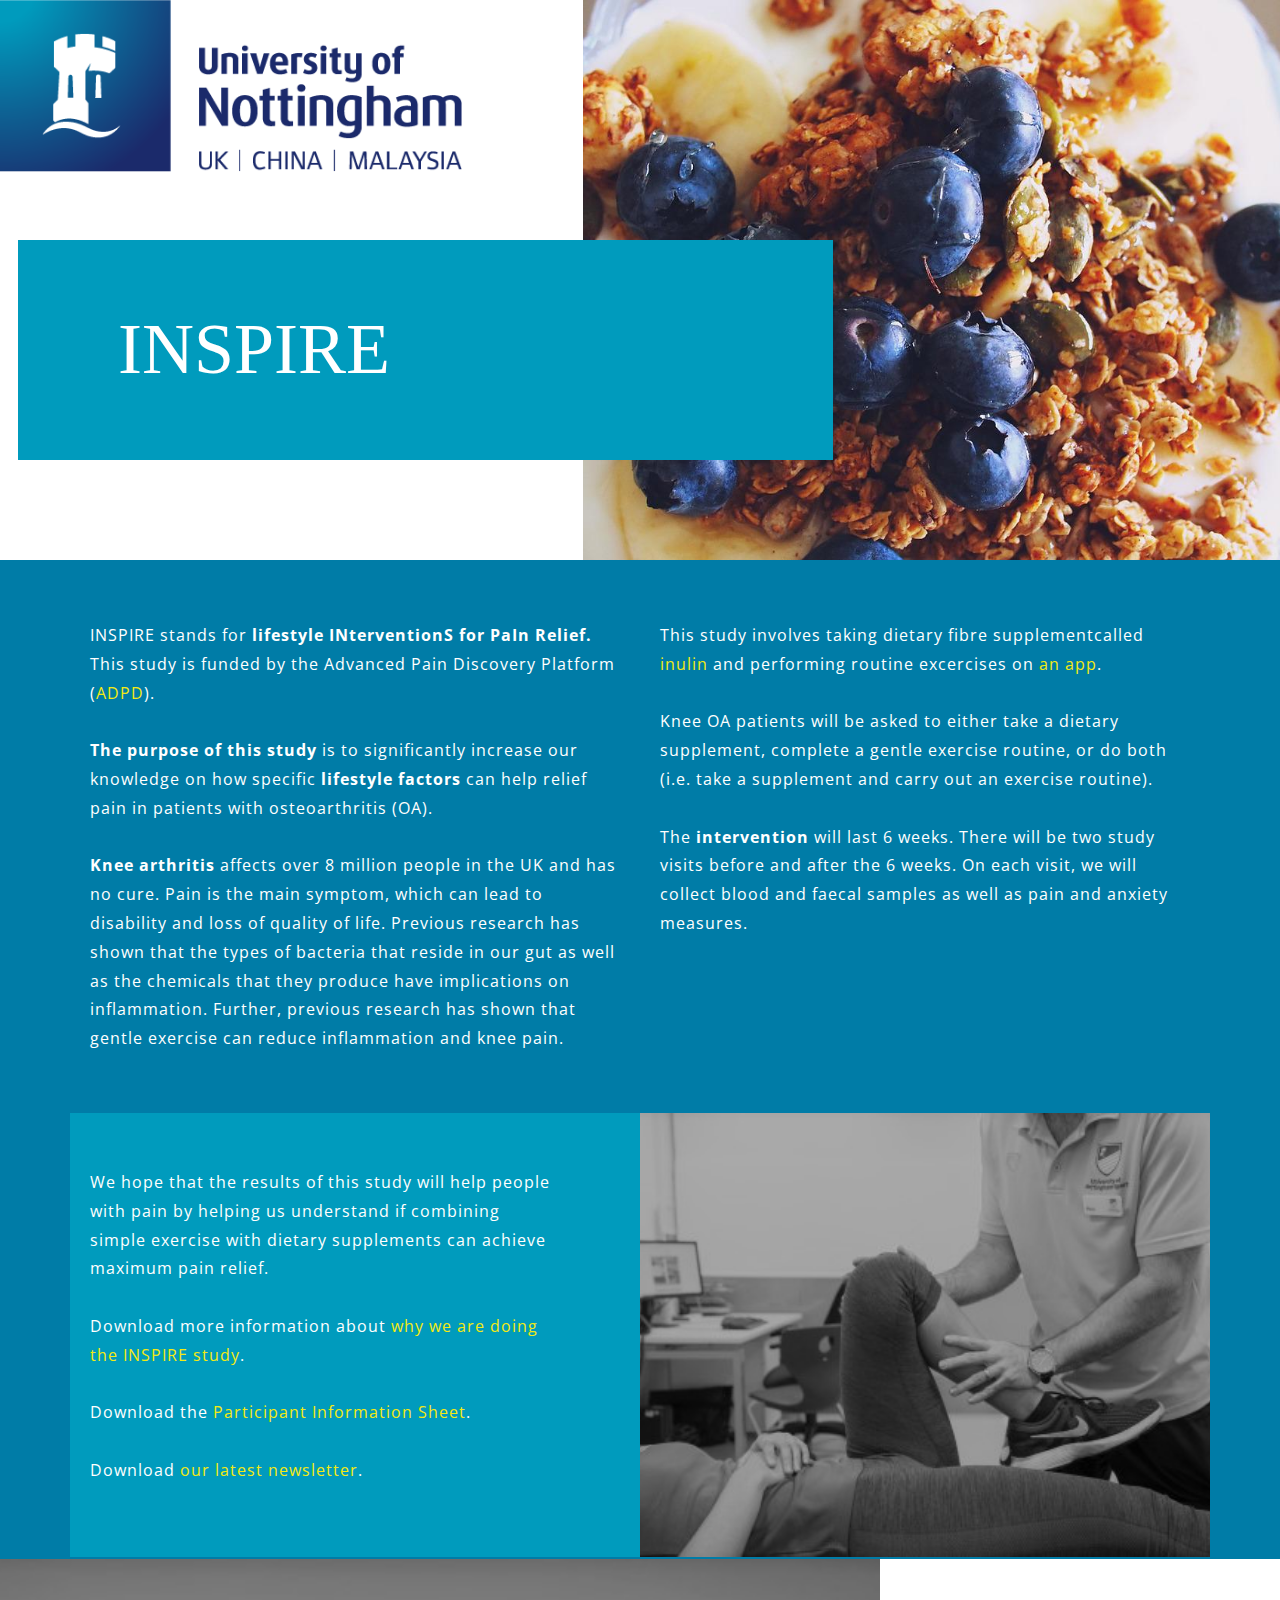
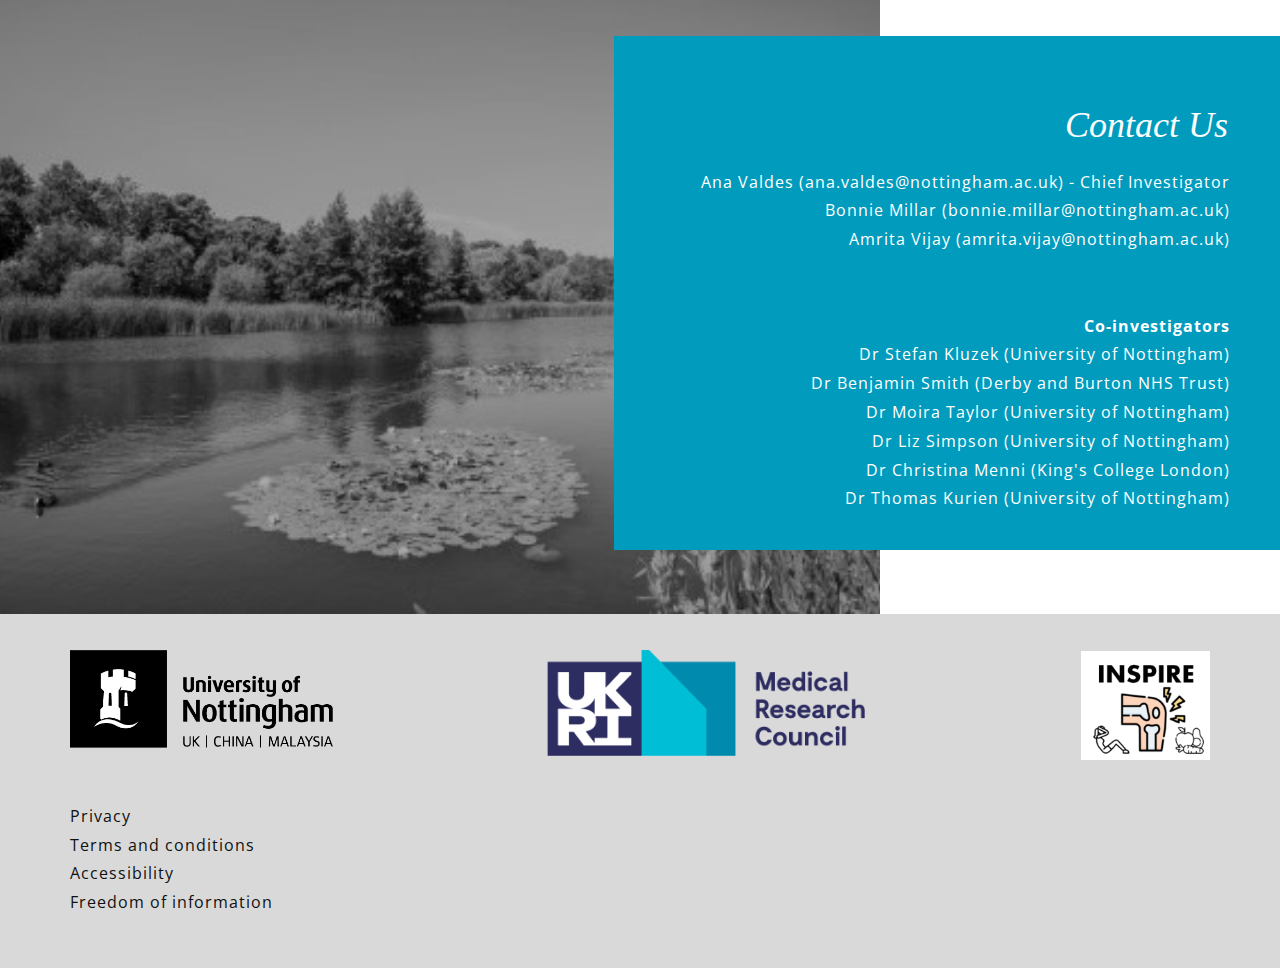
==== index.html @ a1bdb832 "WEBSITE UPLOAD" ====
<!DOCTYPE html>
<html style="font-size: 16px;">
  <head>
    <meta name="viewport" content="width=device-width, initial-scale=1.0">
    <meta charset="utf-8">
    <meta name="keywords" content="CustomInterior Design, Interior Design Studio, Accessories, Living Rooms, Kitchens, Contact Us">
    <meta name="description" content="">
    <title>Home</title>
    <link rel="stylesheet" href="nicepage.css" media="screen">
<link rel="stylesheet" href="Home.css" media="screen">
    <script class="u-script" type="text/javascript" src="jquery.js" defer=""></script>
    <script class="u-script" type="text/javascript" src="nicepage.js" defer=""></script>
    <meta name="generator" content="Nicepage 4.12.21, nicepage.com">
    <link rel="icon" href="images/favicon.ico">
    <link id="u-theme-google-font" rel="stylesheet" href="https://fonts.googleapis.com/css?family=Roboto:100,100i,300,300i,400,400i,500,500i,700,700i,900,900i|Open+Sans:300,300i,400,400i,500,500i,600,600i,700,700i,800,800i">
    
    
    
    
    
    <script type="application/ld+json">{
		"@context": "http://schema.org",
		"@type": "Organization",
		"name": "INSPIRE",
		"logo": "images/UoN_Single_Col_Logo_Blk_RGB.png"
}</script>
    <meta name="theme-color" content="#dec79b">
    <meta property="og:title" content="Home">
    <meta property="og:description" content="">
    <meta property="og:type" content="website">
  </head>
  <body data-home-page="Home.html" data-home-page-title="Home" class="u-body u-xl-mode"> 
    <section class="u-clearfix u-valign-top-xl u-section-1" id="sec-9d16">
      <img src="images/f8aabf5bfc2abca343c52f7498078f717b19ae52243bc8a9c1ec7023fbdecfc587af06e477d62971923f1751fd104859d152d61eeb45f531802d7d_1280.jpg" alt="" class="u-expanded-height-md u-expanded-height-sm u-expanded-height-xl u-expanded-width-xs u-image u-image-default u-image-1" data-image-width="150" data-image-height="84">
      <img class="u-image u-image-default u-preserve-proportions u-image-2" src="images/UoN_Primary_Logo_RGB.png" alt="" data-image-width="506" data-image-height="188" data-href="https://www.nottingham.ac.uk/" data-target="_blank">
      <div class="u-container-style u-custom-color-1 u-expanded-width-xs u-group u-group-1">
        <div class="u-container-layout u-valign-middle u-container-layout-1">
          <h1 class="u-heading-font u-text u-title u-text-1">INSPIRE</h1>
        </div>
      </div>
    </section>
    <section class="u-clearfix u-custom-color-2 u-section-2" id="sec-529d">
      <div class="u-clearfix u-sheet u-sheet-1">
        <div class="u-clearfix u-expanded-width u-layout-wrap u-layout-wrap-1">
          <div class="u-layout">
            <div class="u-layout-row">
              <div class="u-container-style u-layout-cell u-left-cell u-size-30 u-layout-cell-1">
                <div class="u-container-layout u-container-layout-1">
                  <p class="u-text u-text-1">INSPIRE stands for&nbsp;<b>lifestyle
INterventionS for PaIn Relief. </b>This study is funded by the Advanced Pain
Discovery Platform (<a href="https://www.ukri.org/publications/advanced-pain-discovery-platform-frequently-asked-questions/" class="u-active-none u-border-none u-btn u-button-link u-button-style u-hover-none u-none u-text-custom-color-4 u-text-hover-palette-1-base u-btn-1" target="_blank">ADPD</a>).<br>
                    <br><b>The purpose of this study</b> is to significantly increase
our knowledge on how specific <b>lifestyle
factors</b> can help relief pain in patients with osteoarthritis (OA).&nbsp;<br>
                    <br><b>Knee arthritis</b> affects
over 8 million people in the UK and has no cure. Pain is the main symptom,
which can lead to disability and loss of quality of life. Previous research has
shown that the types of bacteria that reside in our gut as well as the
chemicals that they produce have implications on inflammation. Further,
previous research has shown that gentle exercise can reduce inflammation and
knee pain.&nbsp; &nbsp;<br>
                  </p>
                </div>
              </div>
              <div class="u-container-style u-layout-cell u-right-cell u-size-30 u-layout-cell-2">
                <div class="u-container-layout u-container-layout-2">
                  <p class="u-text u-text-2"> This study involves taking <b>
                      <span style="font-weight: 400;">dietary
fibre supplement</span></b>called <a href="https://www.medicalnewstoday.com/articles/318593" class="u-active-none u-border-none u-btn u-button-link u-button-style u-hover-none u-none u-text-custom-color-4 u-text-hover-palette-1-base u-btn-2" target="_blank">inulin</a> and performing routine excercises on <a href="https://www.jointacademy.com/us/en/" class="u-active-none u-border-none u-btn u-button-link u-button-style u-hover-none u-none u-text-custom-color-4 u-text-hover-palette-1-base u-btn-3" target="_blank">an app</a>.<br>
                    <br>Knee OA patients will be asked to either take a dietary supplement, complete a gentle exercise routine, or do both (i.e. take a supplement and carry out an exercise routine).&nbsp;<br>
                    <br>The <b>intervention</b> will last 6 weeks. There will be two study visits before and after the 6 weeks.
On each visit, we will collect blood and faecal samples as well as pain and
anxiety measures.&nbsp;&nbsp;&nbsp;
                  </p>
                </div>
              </div>
            </div>
          </div>
        </div>
      </div>
    </section>
    <section class="u-clearfix u-valign-middle-sm u-valign-middle-xs u-section-3" id="carousel_da0d">
      <div class="u-custom-color-2 u-expanded-height-xl u-shape u-shape-rectangle u-shape-1"></div>
      <div class="u-custom-color-2 u-expanded-height-xl u-shape u-shape-rectangle u-shape-2"></div>
      <div class="u-clearfix u-layout-wrap u-layout-wrap-1">
        <div class="u-layout">
          <div class="u-layout-row">
            <div class="u-container-style u-custom-color-1 u-layout-cell u-left-cell u-size-30 u-layout-cell-1">
              <div class="u-container-layout u-valign-middle-lg u-valign-middle-md u-valign-middle-sm u-container-layout-1">
                <p class="u-text u-text-body-alt-color u-text-1"> We hope that the results of this study will help people with pain by
helping us understand if combining simple exercise with dietary supplements can
achieve maximum pain relief.&nbsp;<br>
                  <br>Download more information about <a href="https://github.com/JDUoN/INSPIRE/raw/main/Why%20we%20are%20doing%20the%20INSPIRE%20Study.pdf" class="u-active-none u-border-none u-btn u-button-link u-button-style u-hover-none u-none u-text-custom-color-4 u-text-hover-palette-1-base u-btn-1" target="_blank">why we are doing the INSPIRE study</a>.&nbsp;<br>
                  <br>Download the <a href="https://github.com/JDUoN/INSPIRE/raw/main/Participant%20Information%20Sheet_FMHS_v.1.0_270422docx.pdf" class="u-active-none u-border-none u-btn u-button-link u-button-style u-hover-none u-none u-text-custom-color-4 u-text-hover-palette-1-base u-btn-2" target="_blank">Participant Information Sheet</a>.<br>
                  <br>Download <a href="https://github.com/JDUoN/INSPIRE/raw/main/Participant%20Information%20Sheet_FMHS_v.1.0_270422docx.pdf" class="u-active-none u-border-none u-btn u-button-link u-button-style u-hover-none u-none u-text-custom-color-4 u-text-hover-palette-1-base u-btn-3" target="_blank">our latest newsletter</a>.
                </p>
              </div>
            </div>
            <div class="u-container-style u-image u-layout-cell u-right-cell u-size-30 u-image-1" data-image-width="450" data-image-height="300">
              <div class="u-container-layout"></div>
            </div>
          </div>
        </div>
      </div>
    </section>
    <section class="u-clearfix u-section-4" id="sec-1c16">
      <img src="images/naturebw.jpg" alt="" class="u-expanded-height u-image u-image-default u-image-1" data-image-width="450" data-image-height="300">
      <div class="u-align-right u-container-style u-custom-color-1 u-group u-group-1">
        <div class="u-container-layout u-container-layout-1">
          <h2 class="u-text u-text-1">Contact Us</h2>
          <p class="u-text u-text-2">Ana Valdes (ana.valdes@nottingham.ac.uk) - Chief Investigator<br>Bonnie Millar (bonnie.millar@nottingham.ac.uk)<br>Amrita Vijay (amrita.vijay@nottingham.ac.uk)<br>
            <br>
            <br>
            <span style="font-weight: 700;"> Co-investigators</span>
            <br>
            <span style="font-weight: 700;">
              <span style="font-weight: 400;"> Dr Stefan Kluzek (University of Nottingham)</span>
            </span>
            <br>Dr Benjamin Smith (Derby and Burton NHS Trust)<br>Dr Moira Taylor (University of Nottingham)<br>Dr Liz Simpson (University of Nottingham)<br>Dr Christina Menni (King's College London)<br>Dr Thomas Kurien (University of Nottingham)<br>
            <br>
          </p>
        </div>
      </div>
    </section>
    
    
    <footer class="u-clearfix u-footer u-grey-15" id="sec-4f29"><div class="u-align-left u-clearfix u-sheet u-sheet-1">
        <a href="https://nottingham.ac.uk" class="u-image u-logo u-image-1" data-image-width="506" data-image-height="188" title="University of Nottingham" target="_blank">
          <img src="images/UoN_Single_Col_Logo_Blk_RGB.png" class="u-logo-image u-logo-image-1">
        </a>
        <a href="Home.html" data-page-id="12705775" class="u-image u-logo u-image-2" data-image-width="372" data-image-height="314" title="Home">
          <img src="images/INSPIRE.png" class="u-logo-image u-logo-image-2">
        </a>
        <a href="https://www.ukri.org/councils/mrc/" class="u-image u-logo u-image-3" data-image-width="1440" data-image-height="480" title="UKRI - MRC" target="_blank">
          <img src="images/MRClogo.png" class="u-logo-image u-logo-image-3">
        </a>
        <p class="u-text u-text-1">
          <a href="https://www.nottingham.ac.uk/utilities/privacy/privacy.aspx" class="u-active-none u-border-none u-btn u-button-link u-button-style u-hover-none u-none u-text-body-color u-text-hover-custom-color-1 u-btn-1" target="_blank">Privacy</a>
          <br>
          <a href="Terms-and-conditions.html" data-page-id="136222479" class="u-active-none u-border-none u-btn u-button-link u-button-style u-hover-none u-none u-text-body-color u-text-hover-custom-color-1 u-btn-2">Terms and conditions<br>
          </a>
          <a href="Accessibility.html" data-page-id="84467106" class="u-active-none u-border-none u-btn u-button-link u-button-style u-hover-none u-none u-text-body-color u-text-hover-custom-color-1 u-btn-3">Accessibility</a>
          <br>
          <a href="https://www.nottingham.ac.uk/governance/records-and-information-management/freedom-of-information/freedom-of-information.aspx" class="u-active-none u-border-none u-btn u-button-link u-button-style u-hover-none u-none u-text-body-color u-text-hover-custom-color-1 u-btn-4" target="_blank">Freedom of information</a>
        </p>
      </div></footer>
  </body>
</html>
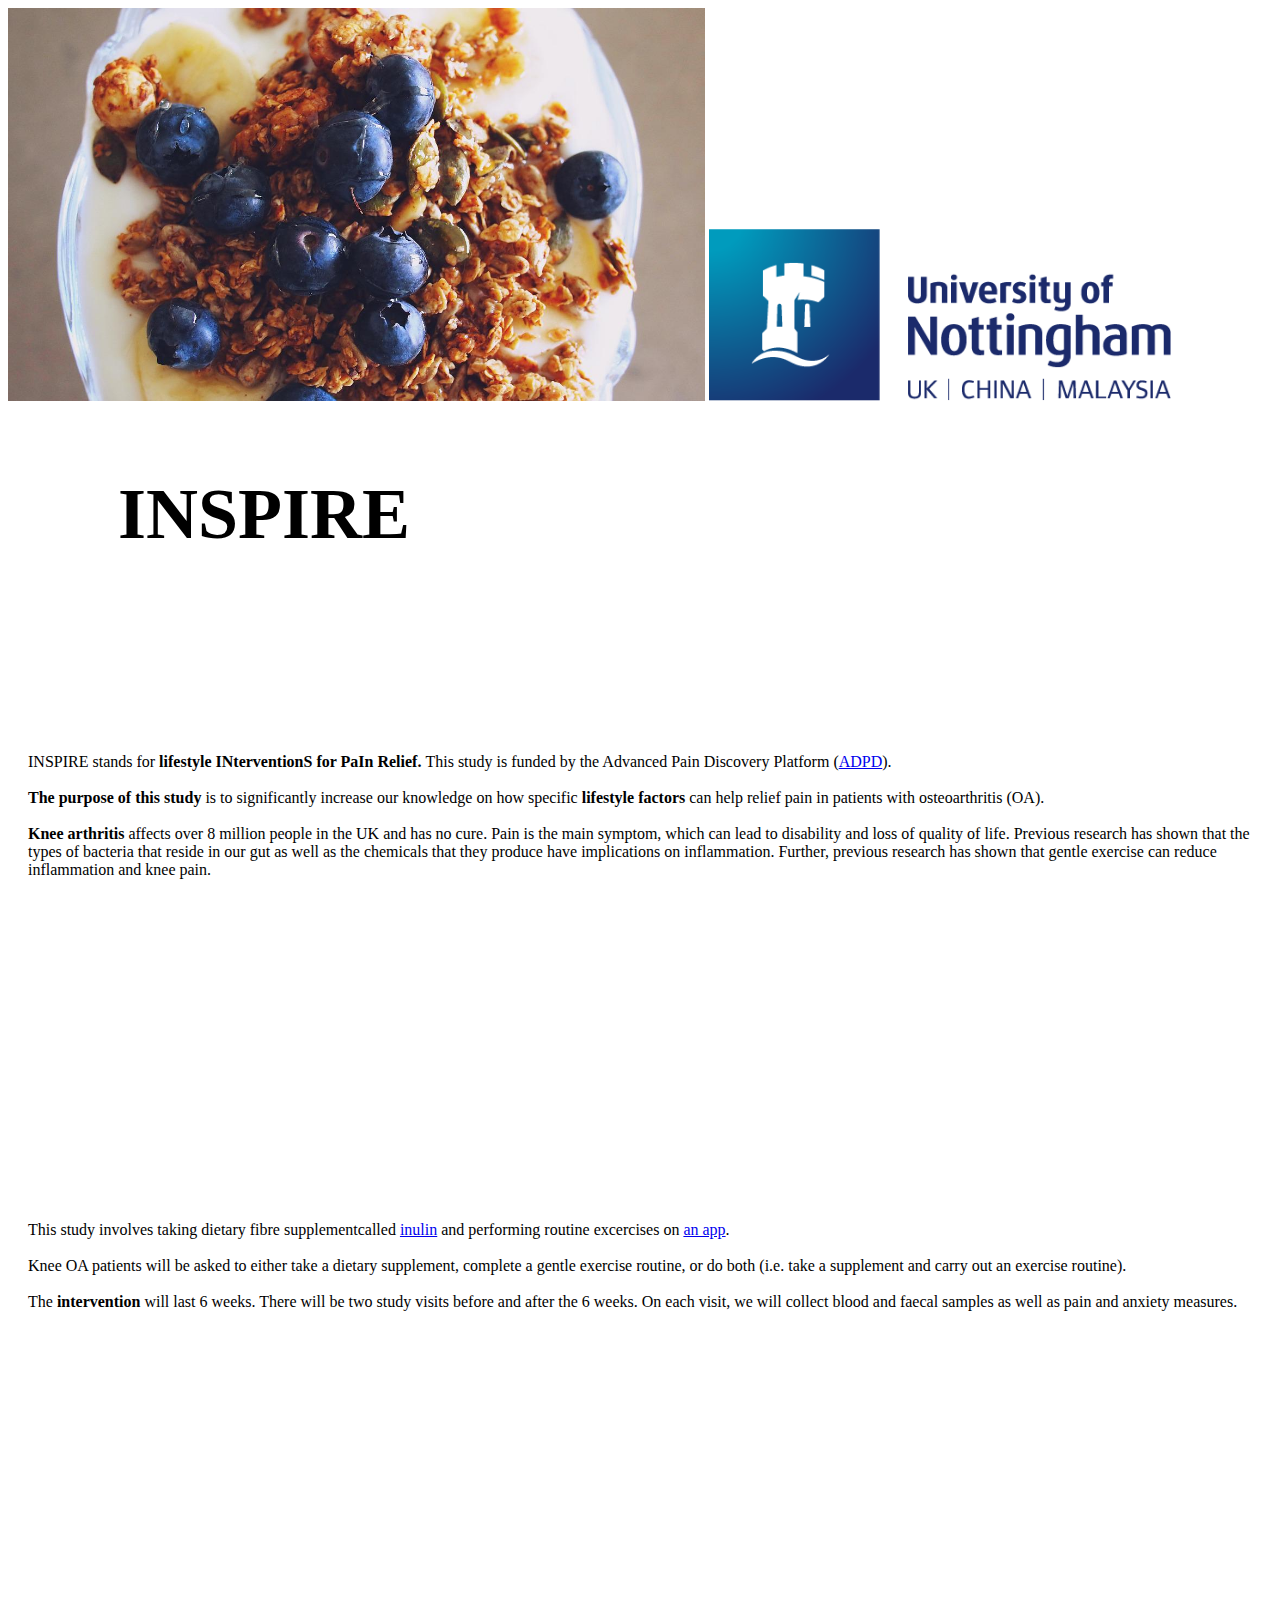
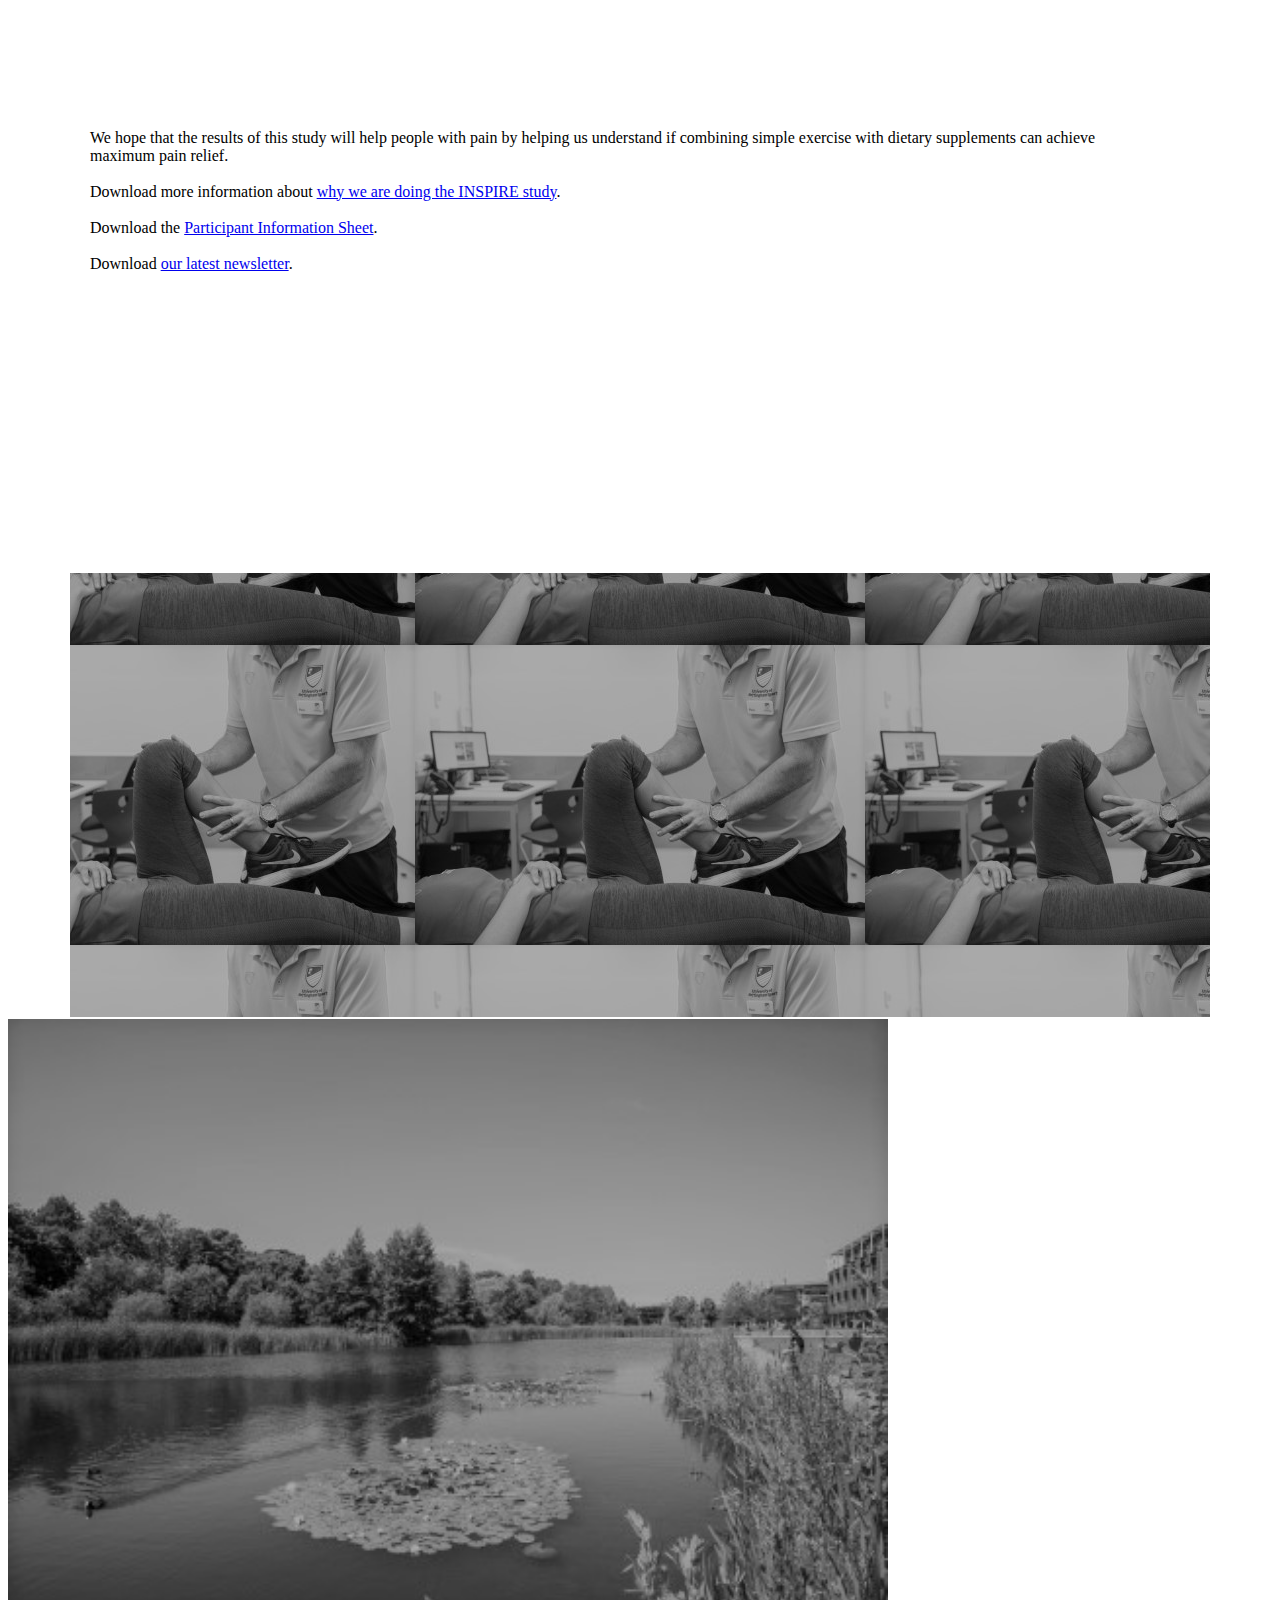
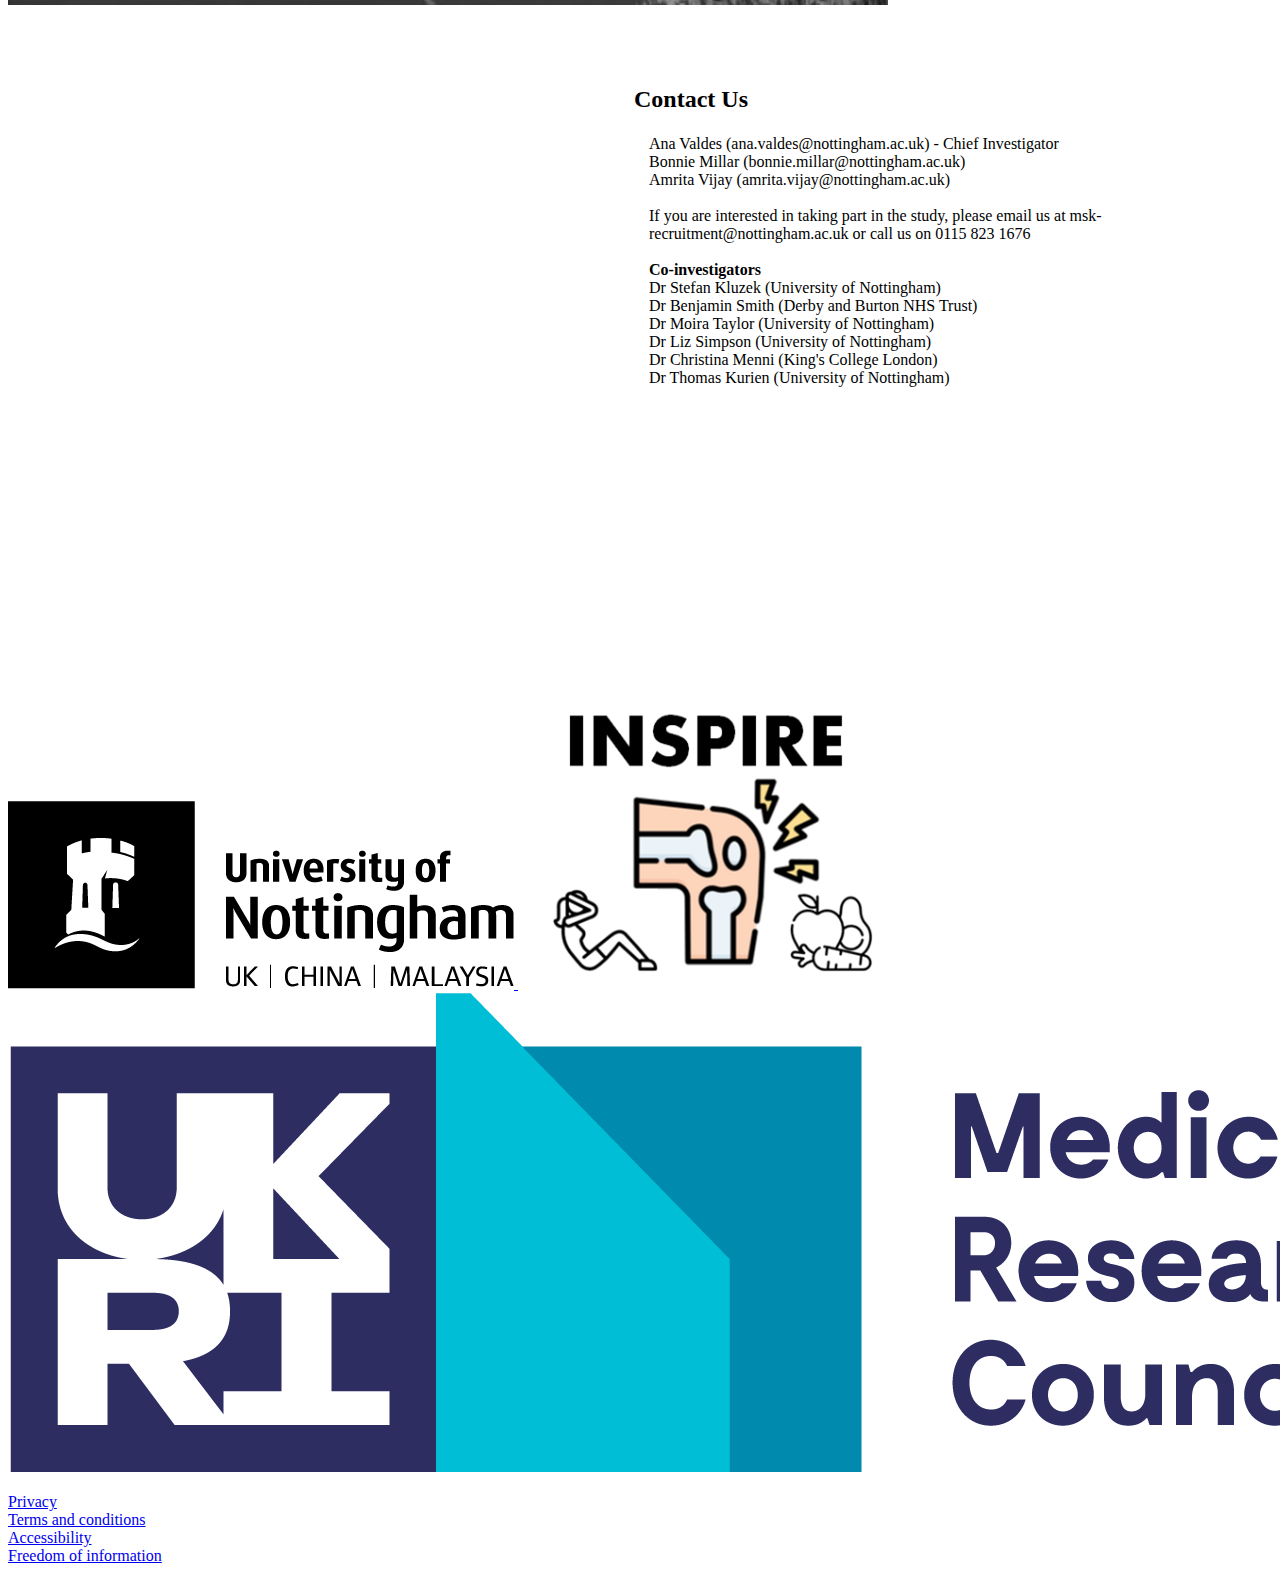
==== commit d68b5171: "edit" ====
--- a/index.html
+++ b/index.html
@@ -1,6 +1,5 @@
 <!DOCTYPE html>
-<html style="font-size: 16px;">
-  <head>
+<html style="font-size: 16px;"><head>
     <meta name="viewport" content="width=device-width, initial-scale=1.0">
     <meta charset="utf-8">
     <meta name="keywords" content="CustomInterior Design, Interior Design Studio, Accessories, Living Rooms, Kitchens, Contact Us">
@@ -10,7 +9,7 @@
 <link rel="stylesheet" href="Home.css" media="screen">
     <script class="u-script" type="text/javascript" src="jquery.js" defer=""></script>
     <script class="u-script" type="text/javascript" src="nicepage.js" defer=""></script>
-    <meta name="generator" content="Nicepage 4.12.21, nicepage.com">
+    <meta name="generator" content="Nicepage 4.13.4, nicepage.com">
     <link rel="icon" href="images/favicon.ico">
     <link id="u-theme-google-font" rel="stylesheet" href="https://fonts.googleapis.com/css?family=Roboto:100,100i,300,300i,400,400i,500,500i,700,700i,900,900i|Open+Sans:300,300i,400,400i,500,500i,600,600i,700,700i,800,800i">
     
@@ -109,7 +108,7 @@
         <div class="u-container-layout u-container-layout-1">
           <h2 class="u-text u-text-1">Contact Us</h2>
           <p class="u-text u-text-2">Ana Valdes (ana.valdes@nottingham.ac.uk) - Chief Investigator<br>Bonnie Millar (bonnie.millar@nottingham.ac.uk)<br>Amrita Vijay (amrita.vijay@nottingham.ac.uk)<br>
-            <br>
+            <br>If you are interested in taking part in the study, please email us at msk-recruitment@nottingham.ac.uk or call us on 0115 823 1676<br>
             <br>
             <span style="font-weight: 700;"> Co-investigators</span>
             <br>
@@ -144,5 +143,5 @@
           <a href="https://www.nottingham.ac.uk/governance/records-and-information-management/freedom-of-information/freedom-of-information.aspx" class="u-active-none u-border-none u-btn u-button-link u-button-style u-hover-none u-none u-text-body-color u-text-hover-custom-color-1 u-btn-4" target="_blank">Freedom of information</a>
         </p>
       </div></footer>
-  </body>
-</html>+  
+</body></html>--- a/Home.css
+++ b/Home.css
@@ -555,7 +555,7 @@
 
 .u-section-4 .u-group-1 {
   width: calc(((100% - 1140px) / 2) + 596px);
-  min-height: 509px;
+  min-height: 529px;
   background-image: none;
   margin: 77px 0 60px auto;
 }
@@ -565,7 +565,7 @@
 }
 
 .u-section-4 .u-text-1 {
-  margin: 70px 32px 0 0;
+  margin: 31px 32px 0 0;
 }
 
 .u-section-4 .u-text-2 {
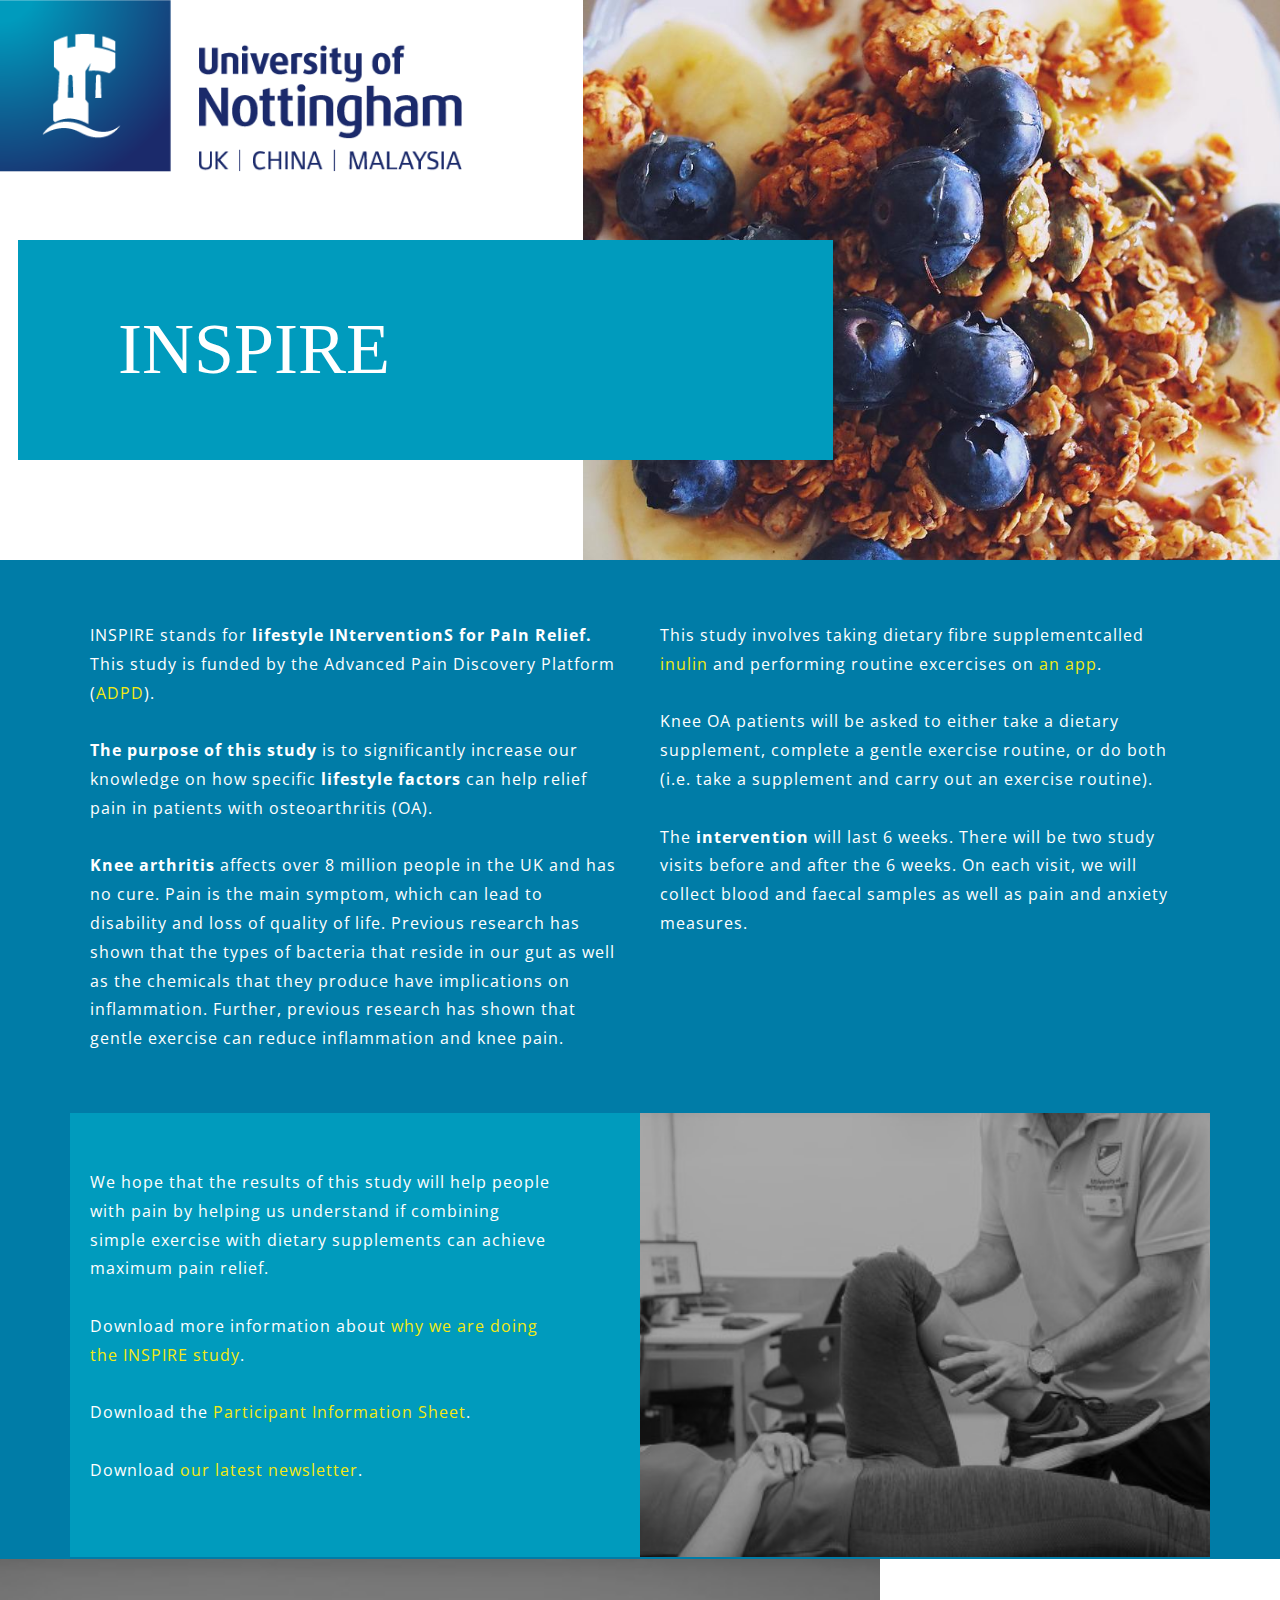
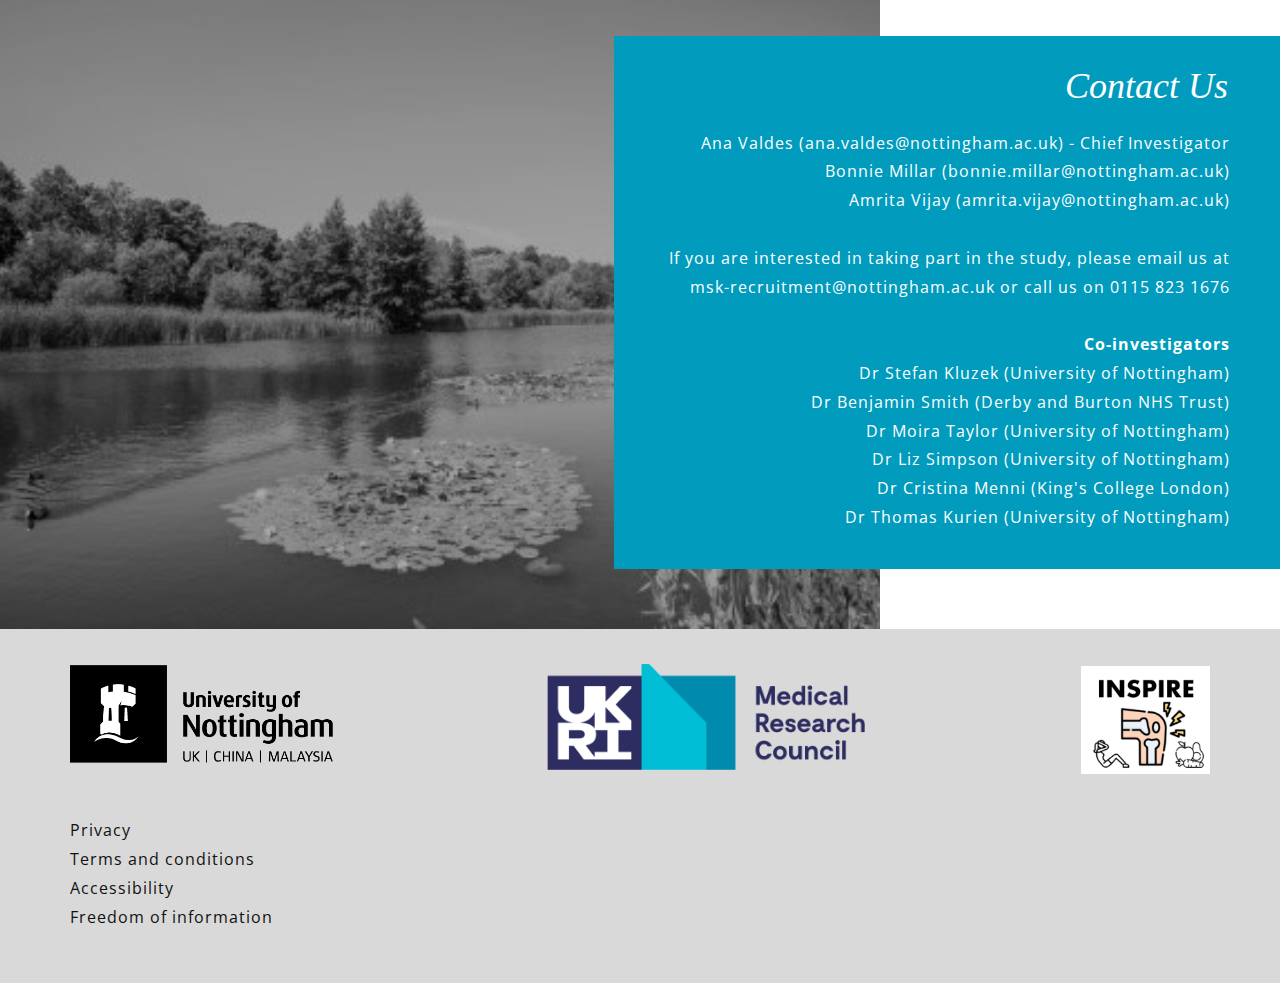
==== commit 3ff9d399: "Update index.html" ====
--- a/index.html
+++ b/index.html
@@ -115,7 +115,7 @@
             <span style="font-weight: 700;">
               <span style="font-weight: 400;"> Dr Stefan Kluzek (University of Nottingham)</span>
             </span>
-            <br>Dr Benjamin Smith (Derby and Burton NHS Trust)<br>Dr Moira Taylor (University of Nottingham)<br>Dr Liz Simpson (University of Nottingham)<br>Dr Christina Menni (King's College London)<br>Dr Thomas Kurien (University of Nottingham)<br>
+            <br>Dr Benjamin Smith (Derby and Burton NHS Trust)<br>Dr Moira Taylor (University of Nottingham)<br>Dr Liz Simpson (University of Nottingham)<br>Dr Cristina Menni (King's College London)<br>Dr Thomas Kurien (University of Nottingham)<br>
             <br>
           </p>
         </div>
@@ -144,4 +144,4 @@
         </p>
       </div></footer>
   
-</body></html>+</body></html>
--- a/nicepage.css
+++ b/nicepage.css
@@ -0,0 +1,37800 @@
+/*begin-commonstyles library*//*!
+ * froala_editor v4.0.6 (https://www.froala.com/wysiwyg-editor)
+ * License https://froala.com/wysiwyg-editor/terms/
+ * Copyright 2014-2021 Froala Labs
+ */
+
+.fr-clearfix::after {
+  clear: both;
+  display: block;
+  content: "";
+  height: 0; }
+
+.fr-hide-by-clipping {
+  position: absolute;
+  width: 1px;
+  height: 1px;
+  padding: 0;
+  margin: -1px;
+  overflow: hidden;
+  clip: rect(0, 0, 0, 0);
+  border: 0; }
+
+.fr-view img.fr-rounded, .fr-view .fr-img-caption.fr-rounded img {
+  border-radius: 10px;
+  -moz-border-radius: 10px;
+  -webkit-border-radius: 10px;
+  -moz-background-clip: padding;
+  -webkit-background-clip: padding-box;
+  background-clip: padding-box; }
+
+.fr-view img.fr-shadow, .fr-view .fr-img-caption.fr-shadow img {
+  -webkit-box-shadow: 10px 10px 5px 0px #cccccc;
+  -moz-box-shadow: 10px 10px 5px 0px #cccccc;
+  box-shadow: 10px 10px 5px 0px #cccccc; }
+
+.fr-view img.fr-bordered, .fr-view .fr-img-caption.fr-bordered img {
+  border: solid 5px #CCC; }
+
+.fr-view img.fr-bordered {
+  -webkit-box-sizing: content-box;
+  -moz-box-sizing: content-box;
+  box-sizing: content-box; }
+
+.fr-view .fr-img-caption.fr-bordered img {
+  -webkit-box-sizing: border-box;
+  -moz-box-sizing: border-box;
+  box-sizing: border-box; }
+
+.fr-view {
+  word-wrap: break-word; }
+  .fr-view span[style~="color:"] a {
+    color: inherit; }
+  .fr-view strong {
+    font-weight: 700; }
+  .fr-view table[border='0'] td:not([class]), .fr-view table[border='0'] th:not([class]), .fr-view table[border='0'] td[class=""], .fr-view table[border='0'] th[class=""] {
+    border-width: 0px; }
+  .fr-view table {
+    border: none;
+    border-collapse: collapse;
+    empty-cells: show;
+    max-width: 100%; }
+    .fr-view table td {
+      min-width: 5px; }
+    .fr-view table.fr-dashed-borders td, .fr-view table.fr-dashed-borders th {
+      border-style: dashed; }
+    .fr-view table.fr-alternate-rows tbody tr:nth-child(2n) {
+      background: whitesmoke; }
+    .fr-view table td, .fr-view table th {
+      border: 1px solid #DDD; }
+      .fr-view table td:empty, .fr-view table th:empty {
+        height: 20px; }
+      .fr-view table td.fr-highlighted, .fr-view table th.fr-highlighted {
+        border: 1px double red; }
+      .fr-view table td.fr-thick, .fr-view table th.fr-thick {
+        border-width: 2px; }
+    .fr-view table th {
+      background: #ececec; }
+  .fr-view hr {
+    clear: both;
+    user-select: none;
+    -o-user-select: none;
+    -moz-user-select: none;
+    -khtml-user-select: none;
+    -webkit-user-select: none;
+    -ms-user-select: none;
+    break-after: always;
+    page-break-after: always; }
+  .fr-view .fr-file {
+    position: relative; }
+    .fr-view .fr-file::after {
+      position: relative;
+      content: "\1F4CE";
+      font-weight: normal; }
+  .fr-view pre {
+    white-space: pre-wrap;
+    word-wrap: break-word;
+    overflow: visible; }
+/*  .fr-view[dir="rtl"] blockquote {
+    border-left: none;
+    border-right: solid 2px #5E35B1;
+    margin-right: 0;
+    padding-right: 5px;
+    padding-left: 0; }
+    .fr-view[dir="rtl"] blockquote blockquote {
+      border-color: #00BCD4; }
+      .fr-view[dir="rtl"] blockquote blockquote blockquote {
+        border-color: #43A047; }
+  .fr-view blockquote {
+    border-left: solid 2px #5E35B1;
+    margin-left: 0;
+    padding-left: 5px;
+    color: #5E35B1; }
+    .fr-view blockquote blockquote {
+      border-color: #00BCD4;
+      color: #00BCD4; }
+      .fr-view blockquote blockquote blockquote {
+        border-color: #43A047;
+        color: #43A047; } */
+  .fr-view span.fr-emoticon {
+    font-weight: normal;
+    font-family: "Apple Color Emoji","Segoe UI Emoji","NotoColorEmoji","Segoe UI Symbol","Android Emoji","EmojiSymbols";
+    display: inline;
+    line-height: 0; }
+    .fr-view span.fr-emoticon.fr-emoticon-img {
+      background-repeat: no-repeat !important;
+      font-size: inherit;
+      height: 1em;
+      width: 1em;
+      min-height: 20px;
+      min-width: 20px;
+      display: inline-block;
+      margin: -.1em .1em .1em;
+      line-height: 1;
+      vertical-align: middle; }
+  .fr-view .fr-text-gray {
+    color: #AAA !important; }
+  .fr-view .fr-text-bordered {
+    border-top: solid 1px #222;
+    border-bottom: solid 1px #222;
+    padding: 10px 0; }
+  .fr-view .fr-text-spaced {
+    letter-spacing: 1px; }
+  .fr-view .fr-text-uppercase {
+    text-transform: uppercase; }
+  .fr-view .fr-class-highlighted {
+    background-color: #ffff00; }
+  .fr-view .fr-class-code {
+    border-color: #cccccc;
+    border-radius: 2px;
+    -moz-border-radius: 2px;
+    -webkit-border-radius: 2px;
+    -moz-background-clip: padding;
+    -webkit-background-clip: padding-box;
+    background-clip: padding-box;
+    background: #f5f5f5;
+    padding: 10px;
+    font-family: "Courier New", Courier, monospace; }
+  .fr-view .fr-class-transparency {
+    opacity: 0.5; }
+  .fr-view img {
+    position: relative;
+    max-width: 100%; }
+    .fr-view img.fr-dib {
+      margin: 10px auto;
+      display: block;
+      float: none;
+      vertical-align: top; }
+      .fr-view img.fr-dib.fr-fil {
+        margin-left: 0;
+        text-align: left; }
+      .fr-view img.fr-dib.fr-fir {
+        margin-right: 0;
+        text-align: right; }
+    .fr-view img.fr-dii {
+      display: inline-block;
+      float: none;
+      vertical-align: bottom;
+      margin-left: 5px;
+      margin-right: 5px;
+      max-width: calc(100% - (2 * 5px)); }
+      .fr-view img.fr-dii.fr-fil {
+        float: left;
+        margin: 10px 15px 10px 0;
+        max-width: calc(100% - 5px); }
+      .fr-view img.fr-dii.fr-fir {
+        float: right;
+        margin: 10px 0 10px 15px;
+        max-width: calc(100% - 5px); }
+  .fr-view span.fr-img-caption {
+    position: relative;
+    max-width: 100%; }
+    .fr-view span.fr-img-caption.fr-dib {
+      margin: 5px auto;
+      display: block;
+      float: none;
+      vertical-align: top; }
+      .fr-view span.fr-img-caption.fr-dib.fr-fil {
+        margin-left: 0;
+        text-align: left; }
+      .fr-view span.fr-img-caption.fr-dib.fr-fir {
+        margin-right: 0;
+        text-align: right; }
+    .fr-view span.fr-img-caption.fr-dii {
+      display: inline-block;
+      float: none;
+      vertical-align: bottom;
+      margin-left: 5px;
+      margin-right: 5px;
+      max-width: calc(100% - (2 * 5px)); }
+      .fr-view span.fr-img-caption.fr-dii.fr-fil {
+        float: left;
+        margin: 5px 5px 5px 0;
+        max-width: calc(100% - 5px); }
+      .fr-view span.fr-img-caption.fr-dii.fr-fir {
+        float: right;
+        margin: 5px 0 5px 5px;
+        max-width: calc(100% - 5px); }
+  .fr-view .fr-video {
+    text-align: center;
+    position: relative; }
+    .fr-view .fr-video.fr-rv {
+      padding-bottom: 56.25%;
+      padding-top: 30px;
+      height: 0;
+      overflow: hidden; }
+      .fr-view .fr-video.fr-rv > iframe, .fr-view .fr-video.fr-rv object, .fr-view .fr-video.fr-rv embed {
+        position: absolute !important;
+        top: 0;
+        left: 0;
+        width: 100%;
+        height: 100%; }
+    .fr-view .fr-video > * {
+      -webkit-box-sizing: content-box;
+      -moz-box-sizing: content-box;
+      box-sizing: content-box;
+      max-width: 100%;
+      border: none; }
+    .fr-view .fr-video.fr-dvb {
+      display: block;
+      clear: both; }
+      .fr-view .fr-video.fr-dvb.fr-fvl {
+        text-align: left; }
+      .fr-view .fr-video.fr-dvb.fr-fvr {
+        text-align: right; }
+    .fr-view .fr-video.fr-dvi {
+      display: inline-block; }
+      .fr-view .fr-video.fr-dvi.fr-fvl {
+        float: left; }
+      .fr-view .fr-video.fr-dvi.fr-fvr {
+        float: right; }
+  .fr-view a.fr-strong {
+    font-weight: 700; }
+  .fr-view a.fr-green {
+    color: green; }
+  .fr-view .fr-img-caption {
+    text-align: center; }
+    .fr-view .fr-img-caption .fr-img-wrap {
+      padding: 0;
+      margin: auto;
+      text-align: center;
+      width: 100%; }
+      .fr-view .fr-img-caption .fr-img-wrap a {
+        display: block; }
+      .fr-view .fr-img-caption .fr-img-wrap img {
+        display: block;
+        margin: auto;
+        width: 100%; }
+      .fr-view .fr-img-caption .fr-img-wrap > span {
+        margin: auto;
+        display: block;
+        padding: 5px 5px 10px;
+        font-size: 14px;
+        font-weight: initial;
+        -webkit-box-sizing: border-box;
+        -moz-box-sizing: border-box;
+        box-sizing: border-box;
+        -webkit-opacity: 0.9;
+        -moz-opacity: 0.9;
+        opacity: 0.9;
+        -ms-filter: "progid:DXImageTransform.Microsoft.Alpha(Opacity=0)";
+        width: 100%;
+        text-align: center; }
+  .fr-view button.fr-rounded, .fr-view input.fr-rounded, .fr-view textarea.fr-rounded {
+    border-radius: 10px;
+    -moz-border-radius: 10px;
+    -webkit-border-radius: 10px;
+    -moz-background-clip: padding;
+    -webkit-background-clip: padding-box;
+    background-clip: padding-box; }
+  .fr-view button.fr-large, .fr-view input.fr-large, .fr-view textarea.fr-large {
+    font-size: 24px; }
+
+/**
+ * Image style.
+ */
+a.fr-view.fr-strong {
+  font-weight: 700; }
+a.fr-view.fr-green {
+  color: green; }
+
+/**
+ * Link style.
+ */
+img.fr-view {
+  position: relative;
+  max-width: 100%; }
+  img.fr-view.fr-dib {
+    margin: 5px auto;
+    display: block;
+    float: none;
+    vertical-align: top; }
+    img.fr-view.fr-dib.fr-fil {
+      margin-left: 0;
+      text-align: left; }
+    img.fr-view.fr-dib.fr-fir {
+      margin-right: 0;
+      text-align: right; }
+  img.fr-view.fr-dii {
+    display: inline-block;
+    float: none;
+    vertical-align: bottom;
+    margin-left: 5px;
+    margin-right: 5px;
+    max-width: calc(100% - (2 * 5px)); }
+    img.fr-view.fr-dii.fr-fil {
+      float: left;
+      margin: 5px 5px 5px 0;
+      max-width: calc(100% - 5px); }
+    img.fr-view.fr-dii.fr-fir {
+      float: right;
+      margin: 5px 0 5px 5px;
+      max-width: calc(100% - 5px); }
+
+span.fr-img-caption.fr-view {
+  position: relative;
+  max-width: 100%; }
+  span.fr-img-caption.fr-view.fr-dib {
+    margin: 5px auto;
+    display: block;
+    float: none;
+    vertical-align: top; }
+    span.fr-img-caption.fr-view.fr-dib.fr-fil {
+      margin-left: 0;
+      text-align: left; }
+    span.fr-img-caption.fr-view.fr-dib.fr-fir {
+      margin-right: 0;
+      text-align: right; }
+  span.fr-img-caption.fr-view.fr-dii {
+    display: inline-block;
+    float: none;
+    vertical-align: bottom;
+    margin-left: 5px;
+    margin-right: 5px;
+    max-width: calc(100% - (2 * 5px)); }
+    span.fr-img-caption.fr-view.fr-dii.fr-fil {
+      float: left;
+      margin: 5px 5px 5px 0;
+      max-width: calc(100% - 5px); }
+    span.fr-img-caption.fr-view.fr-dii.fr-fir {
+      float: right;
+      margin: 5px 0 5px 5px;
+      max-width: calc(100% - 5px); }
+/*end-commonstyles library*/@charset "UTF-8";
+/*! normalize.css v4.1.1 | MIT License | github.com/necolas/normalize.css */
+html {
+  font-family: sans-serif;
+  -ms-text-size-adjust: 100%;
+  -webkit-text-size-adjust: 100%;
+}
+body {
+  margin: 0;
+}
+article,
+aside,
+details,
+figcaption,
+figure,
+footer,
+header,
+main,
+menu,
+nav,
+section,
+summary {
+  display: block;
+}
+audio,
+canvas,
+progress,
+video {
+  display: inline-block;
+}
+audio:not([controls]) {
+  display: none;
+  height: 0;
+}
+progress {
+  vertical-align: baseline;
+}
+template,
+[hidden] {
+  display: none;
+}
+a {
+  background-color: transparent;
+  -webkit-text-decoration-skip: objects;
+}
+a:active,
+a:hover {
+  outline-width: 0;
+}
+abbr[title] {
+  border-bottom: none;
+  text-decoration: underline;
+}
+b,
+strong {
+  font-weight: inherit;
+  font-weight: bold;
+}
+dfn {
+  font-style: italic;
+}
+h1 {
+  font-size: 2em;
+  margin: 0.67em 0;
+}
+mark {
+  background-color: #ff0;
+  color: #000;
+}
+small {
+  font-size: 80%;
+}
+sub,
+sup {
+  font-size: 75%;
+  line-height: 0;
+  position: relative;
+  vertical-align: baseline;
+}
+sub {
+  bottom: -0.25em;
+}
+sup {
+  top: -0.5em;
+}
+img {
+  border-style: none;
+}
+svg:not(:root) {
+  overflow: hidden;
+}
+code,
+kbd,
+pre,
+samp {
+  font-family: monospace,monospace;
+  font-size: 1em;
+}
+hr {
+  box-sizing: content-box;
+  height: 0;
+  overflow: visible;
+}
+button,
+input,
+optgroup,
+select,
+textarea {
+  color: inherit;
+  font: inherit;
+  margin: 0;
+}
+optgroup {
+  font-weight: 700;
+}
+button,
+input {
+  overflow: visible;
+}
+button,
+select {
+  text-transform: none;
+}
+button,
+html [type="button"],
+[type="reset"],
+[type="submit"] {
+  -webkit-appearance: button;
+}
+button::-moz-focus-inner,
+[type="button"]::-moz-focus-inner,
+[type="reset"]::-moz-focus-inner,
+[type="submit"]::-moz-focus-inner {
+  border-style: none;
+  padding: 0;
+}
+button:-moz-focusring,
+[type="button"]:-moz-focusring,
+[type="reset"]:-moz-focusring,
+[type="submit"]:-moz-focusring {
+  outline: 1px dotted ButtonText;
+}
+fieldset {
+  border: 1px solid silver;
+  margin: 0 2px;
+  padding: 0.35em 0.625em 0.75em;
+}
+legend {
+  box-sizing: border-box;
+  color: inherit;
+  display: table;
+  max-width: 100%;
+  padding: 0;
+  white-space: normal;
+}
+textarea {
+  overflow: auto;
+  outline: none;
+}
+button,
+select,
+input,
+textarea {
+  outline: none;
+}
+[type="checkbox"],
+[type="radio"] {
+  box-sizing: border-box;
+  padding: 0;
+}
+[type="number"]::-webkit-inner-spin-button,
+[type="number"]::-webkit-outer-spin-button {
+  height: auto;
+}
+[type="search"] {
+  -webkit-appearance: textfield;
+  outline-offset: -2px;
+}
+[type="search"]::-webkit-search-cancel-button,
+[type="search"]::-webkit-search-decoration {
+  -webkit-appearance: none;
+}
+::-webkit-input-placeholder {
+  color: inherit;
+  opacity: 0.54;
+}
+::-webkit-file-upload-button {
+  -webkit-appearance: button;
+  font: inherit;
+}
+ul,
+ol {
+  padding-left: 20px;
+}
+/* Fade effect */
+/* Over effect */
+/* Slide effect */
+/* Over and Slide effect */
+/* Flip Left effect */
+/* Flip Right effect */
+/* Flip Top effect */
+/* Flip Bottom effect */
+/* Wobble Left effect */
+/* Wobble Right effect */
+/* Wobble top effect */
+/* Wobble bottom effect */
+/* Zoom and Rotate Effects */
+/* Utility */
+.u-over-slide {
+  position: absolute;
+  left: 0;
+  top: 0;
+  width: 100%;
+  height: 100%;
+}
+.u-background-effect {
+  overflow: hidden;
+}
+.u-background-effect ~ .u-container-layout {
+  cursor: pointer;
+}
+/* Fade effect */
+.u-effect-fade .u-over-slide {
+  opacity: 0;
+  transition: all 500ms ease;
+}
+.u-effect-fade:hover .u-over-slide,
+.u-effect-fade.u-effect-active .u-over-slide {
+  opacity: 1;
+}
+/* Over effect */
+.u-effect-over-left .u-over-slide {
+  transform: translate(-100%, 0);
+  transition: all 500ms ease;
+}
+.u-effect-over-left:hover .u-over-slide,
+.u-effect-over-left.u-effect-active .u-over-slide {
+  transform: translate(0, 0);
+}
+.u-effect-over-right .u-over-slide {
+  transform: translate(100%, 0);
+  transition: all 500ms ease;
+}
+.u-effect-over-right:hover .u-over-slide,
+.u-effect-over-right.u-effect-active .u-over-slide {
+  transform: translate(0, 0);
+}
+.u-effect-over-top .u-over-slide {
+  transform: translate(0, -100%);
+  transition: all 500ms ease;
+}
+.u-effect-over-top:hover .u-over-slide,
+.u-effect-over-top.u-effect-active .u-over-slide {
+  transform: translate(0, 0);
+}
+.u-effect-over-bottom .u-over-slide {
+  transform: translate(0, 100%);
+  transition: all 500ms ease;
+}
+.u-effect-over-bottom:hover .u-over-slide,
+.u-effect-over-bottom.u-effect-active .u-over-slide {
+  transform: translate(0, 0);
+}
+.u-effect-over-topleft .u-over-slide {
+  transform: translate(-100%, -100%);
+  transition: all 500ms ease;
+}
+.u-effect-over-topleft:hover .u-over-slide,
+.u-effect-over-topleft.u-effect-active .u-over-slide {
+  transform: translate(0, 0);
+}
+.u-effect-over-topright .u-over-slide {
+  transform: translate(100%, -100%);
+  transition: all 500ms ease;
+}
+.u-effect-over-topright:hover .u-over-slide,
+.u-effect-over-topright.u-effect-active .u-over-slide {
+  transform: translate(0, 0);
+}
+.u-effect-over-bottomleft .u-over-slide {
+  transform: translate(-100%, 100%);
+  transition: all 500ms ease;
+}
+.u-effect-over-bottomleft:hover .u-over-slide,
+.u-effect-over-bottomleft.u-effect-active .u-over-slide {
+  transform: translate(0, 0);
+}
+.u-effect-over-bottomright .u-over-slide {
+  transform: translate(100%, 100%);
+  transition: all 500ms ease;
+}
+.u-effect-over-bottomright:hover .u-over-slide,
+.u-effect-over-bottomright.u-effect-active .u-over-slide {
+  transform: translate(0, 0);
+}
+/* Slide effect */
+.u-effect-slide-left .u-over-slide {
+  transform: translate(-100%, 0);
+  transition: all 500ms ease;
+}
+.u-effect-slide-left:hover .u-over-slide,
+.u-effect-slide-left.u-effect-active .u-over-slide {
+  transform: translate(0, 0);
+}
+.u-effect-slide-left .u-back-slide {
+  transition: all 500ms ease;
+}
+.u-effect-slide-left:hover .u-back-slide,
+.u-effect-slide-left.u-effect-active .u-back-slide {
+  transform: translate(100%, 0);
+}
+.u-effect-slide-right .u-over-slide {
+  transform: translate(100%, 0);
+  transition: all 500ms ease;
+}
+.u-effect-slide-right:hover .u-over-slide,
+.u-effect-slide-right.u-effect-active .u-over-slide {
+  transform: translate(0, 0);
+}
+.u-effect-slide-right .u-back-slide {
+  transition: all 500ms ease;
+}
+.u-effect-slide-right:hover .u-back-slide,
+.u-effect-slide-right.u-effect-active .u-back-slide {
+  transform: translate(-100%, 0);
+}
+.u-effect-slide-top .u-over-slide {
+  transform: translate(0, -100%);
+  transition: all 500ms ease;
+}
+.u-effect-slide-top:hover .u-over-slide,
+.u-effect-slide-top.u-effect-active .u-over-slide {
+  transform: translate(0, 0);
+}
+.u-effect-slide-top .u-back-slide {
+  transition: all 500ms ease;
+}
+.u-effect-slide-top:hover .u-back-slide,
+.u-effect-slide-top.u-effect-active .u-back-slide {
+  transform: translate(0, 100%);
+}
+.u-effect-slide-bottom .u-over-slide {
+  transform: translate(0, 100%);
+  transition: all 500ms ease;
+}
+.u-effect-slide-bottom:hover .u-over-slide,
+.u-effect-slide-bottom.u-effect-active .u-over-slide {
+  transform: translate(0, 0);
+}
+.u-effect-slide-bottom .u-back-slide {
+  transition: all 500ms ease;
+}
+.u-effect-slide-bottom:hover .u-back-slide,
+.u-effect-slide-bottom.u-effect-active .u-back-slide {
+  transform: translate(0, -100%);
+}
+.u-effect-slide-topleft .u-over-slide {
+  transform: translate(-100%, -100%);
+  transition: all 500ms ease;
+}
+.u-effect-slide-topleft:hover .u-over-slide,
+.u-effect-slide-topleft.u-effect-active .u-over-slide {
+  transform: translate(0, 0);
+}
+.u-effect-slide-topleft .u-back-slide {
+  transition: all 500ms ease;
+}
+.u-effect-slide-topleft:hover .u-back-slide,
+.u-effect-slide-topleft.u-effect-active .u-back-slide {
+  transform: translate(100%, 100%);
+}
+.u-effect-slide-topright .u-over-slide {
+  transform: translate(100%, -100%);
+  transition: all 500ms ease;
+}
+.u-effect-slide-topright:hover .u-over-slide,
+.u-effect-slide-topright.u-effect-active .u-over-slide {
+  transform: translate(0, 0);
+}
+.u-effect-slide-topright .u-back-slide {
+  transition: all 500ms ease;
+}
+.u-effect-slide-topright:hover .u-back-slide,
+.u-effect-slide-topright.u-effect-active .u-back-slide {
+  transform: translate(-100%, 100%);
+}
+.u-effect-slide-bottomleft .u-over-slide {
+  transform: translate(-100%, 100%);
+  transition: all 500ms ease;
+}
+.u-effect-slide-bottomleft:hover .u-over-slide,
+.u-effect-slide-bottomleft.u-effect-active .u-over-slide {
+  transform: translate(0, 0);
+}
+.u-effect-slide-bottomleft .u-back-slide {
+  transition: all 500ms ease;
+}
+.u-effect-slide-bottomleft:hover .u-back-slide,
+.u-effect-slide-bottomleft.u-effect-active .u-back-slide {
+  transform: translate(100%, -100%);
+}
+.u-effect-slide-bottomright .u-over-slide {
+  transform: translate(100%, 100%);
+  transition: all 500ms ease;
+}
+.u-effect-slide-bottomright:hover .u-over-slide,
+.u-effect-slide-bottomright.u-effect-active .u-over-slide {
+  transform: translate(0, 0);
+}
+.u-effect-slide-bottomright .u-back-slide {
+  transition: all 500ms ease;
+}
+.u-effect-slide-bottomright:hover .u-back-slide,
+.u-effect-slide-bottomright.u-effect-active .u-back-slide {
+  transform: translate(-100%, -100%);
+}
+/* Flip */
+.u-effect-flip-left,
+.u-effect-flip-left .u-slidesWrapper {
+  perspective: 300px;
+}
+.u-effect-flip-left .u-over-slide {
+  opacity: 0;
+  transform: rotateY(180deg);
+  transform-origin: center left;
+  transition: transform 500ms ease, transform-origin 500ms ease, opacity 0ms ease 500ms;
+}
+.u-effect-flip-left:hover .u-over-slide,
+.u-effect-flip-left.u-effect-active .u-over-slide {
+  opacity: 1;
+  transform: rotateY(0deg);
+  transition: transform 500ms ease, transform-origin 500ms ease;
+}
+.u-effect-flip-right,
+.u-effect-flip-right .u-slidesWrapper {
+  perspective: 300px;
+}
+.u-effect-flip-right .u-over-slide {
+  opacity: 0;
+  transform: rotateY(-180deg);
+  transform-origin: center right;
+  transition: transform 500ms ease, transform-origin 500ms ease, opacity 0ms ease 500ms;
+}
+.u-effect-flip-right:hover .u-over-slide,
+.u-effect-flip-right.u-effect-active .u-over-slide {
+  opacity: 1;
+  transform: rotateY(0deg);
+  transition: transform 500ms ease, transform-origin 500ms ease;
+}
+.u-effect-flip-top,
+.u-effect-flip-top .u-slidesWrapper {
+  perspective: 300px;
+}
+.u-effect-flip-top .u-over-slide {
+  opacity: 0;
+  transform: rotateX(-180deg);
+  transform-origin: center top;
+  transition: transform 500ms ease, transform-origin 500ms ease, opacity 0ms ease 500ms;
+}
+.u-effect-flip-top:hover .u-over-slide,
+.u-effect-flip-top.u-effect-active .u-over-slide {
+  opacity: 1;
+  transform: rotateX(0deg);
+  transition: transform 500ms ease, transform-origin 500ms ease;
+}
+.u-effect-flip-bottom,
+.u-effect-flip-bottom .u-slidesWrapper {
+  perspective: 300px;
+}
+.u-effect-flip-bottom .u-over-slide {
+  opacity: 0;
+  transform: rotateX(180deg);
+  transform-origin: center bottom;
+  transition: transform 500ms ease, transform-origin 500ms ease, opacity 0ms ease 500ms;
+}
+.u-effect-flip-bottom:hover .u-over-slide,
+.u-effect-flip-bottom.u-effect-active .u-over-slide {
+  opacity: 1;
+  transform: rotateX(0deg);
+  transition: transform 500ms ease, transform-origin 500ms ease;
+}
+/* Wooble */
+.u-effect-wobble-left,
+.u-effect-wobble-left .u-slidesWrapper {
+  perspective: 300px;
+}
+.u-effect-wobble-left .u-over-slide {
+  opacity: 0;
+  transform: rotateY(130deg);
+  transform-origin: center left;
+  transition: transform 500ms ease, transform-origin 500ms ease, opacity 0ms ease 500ms;
+}
+.u-effect-wobble-left:hover .u-over-slide,
+.u-effect-wobble-left.u-effect-active .u-over-slide {
+  opacity: 1;
+  transform: rotateY(0deg);
+  transform-origin: center right;
+  transition: transform 500ms ease, transform-origin 500ms ease;
+}
+.u-effect-wobble-right,
+.u-effect-wobble-right .u-slidesWrapper {
+  perspective: 300px;
+}
+.u-effect-wobble-right .u-over-slide {
+  opacity: 0;
+  transform: rotateY(-130deg);
+  transform-origin: center right;
+  transition: transform 500ms ease, transform-origin 500ms ease, opacity 0ms ease 500ms;
+}
+.u-effect-wobble-right:hover .u-over-slide,
+.u-effect-wobble-right.u-effect-active .u-over-slide {
+  opacity: 1;
+  transform: rotateY(0deg);
+  transform-origin: center left;
+  transition: transform 500ms ease, transform-origin 500ms ease;
+}
+.u-effect-wobble-top,
+.u-effect-wobble-top .u-slidesWrapper {
+  perspective: 300px;
+}
+.u-effect-wobble-top .u-over-slide {
+  opacity: 0;
+  transform: rotateX(-130deg);
+  transform-origin: center top;
+  transition: transform 500ms ease, transform-origin 500ms ease, opacity 0ms ease 500ms;
+}
+.u-effect-wobble-top:hover .u-over-slide,
+.u-effect-wobble-top.u-effect-active .u-over-slide {
+  opacity: 1;
+  transform: rotateX(0deg);
+  transform-origin: center bottom;
+  transition: transform 500ms ease, transform-origin 500ms ease;
+}
+.u-effect-wobble-bottom,
+.u-effect-wobble-bottom .u-slidesWrapper {
+  perspective: 300px;
+}
+.u-effect-wobble-bottom .u-over-slide {
+  opacity: 0;
+  transform: rotateX(130deg);
+  transform-origin: center bottom;
+  transition: transform 500ms ease, transform-origin 500ms ease, opacity 0ms ease 500ms;
+}
+.u-effect-wobble-bottom:hover .u-over-slide,
+.u-effect-wobble-bottom.u-effect-active .u-over-slide {
+  opacity: 1;
+  transform: rotateX(0deg);
+  transform-origin: center top;
+  transition: transform 500ms ease, transform-origin 500ms ease;
+}
+/* Zoom */
+.u-effect-zoom .u-over-slide {
+  transition: transform 500ms ease;
+  transform: scale(0, 0);
+}
+.u-effect-zoom:hover .u-over-slide,
+.u-effect-zoom.u-effect-active .u-over-slide {
+  transform: scale(1, 1);
+}
+.u-effect-hover-zoom .u-back-slide,
+.u-effect-hover-zoom .u-background-effect-image {
+  transition: transform 500ms ease;
+  transform: scale(1);
+}
+.u-effect-hover-zoom:hover .u-back-slide,
+.u-effect-hover-zoom:hover .u-background-effect-image,
+.u-effect-hover-zoom.u-effect-active .u-back-slide,
+.u-effect-hover-zoom.u-effect-active .u-background-effect-image {
+  transform: scale(var(--effect-scale));
+}
+.u-effect-hover-zoomOut .u-back-slide,
+.u-effect-hover-zoomOut .u-background-effect-image {
+  transition: transform 500ms ease;
+  transform: scale(var(--effect-scale));
+}
+.u-effect-hover-zoomOut:hover .u-back-slide,
+.u-effect-hover-zoomOut:hover .u-background-effect-image,
+.u-effect-hover-zoomOut.u-effect-active .u-back-slide,
+.u-effect-hover-zoomOut.u-effect-active .u-background-effect-image {
+  transform: scale(1);
+}
+.u-effect-hover-liftUp > .u-background-effect {
+  overflow: visible;
+}
+.u-effect-hover-liftUp .u-back-slide,
+.u-effect-hover-liftUp .u-background-effect-image {
+  transition: transform 500ms ease;
+  transform: scale(1);
+}
+.u-effect-hover-liftUp:hover .u-back-slide,
+.u-effect-hover-liftUp.u-effect-active .u-back-slide,
+.u-effect-hover-liftUp:hover .u-background-effect-image,
+.u-effect-hover-liftUp.u-effect-active .u-background-effect-image {
+  transform: scale(var(--effect-scale));
+  z-index: 1;
+}
+.u-effect-hover-liftUp:hover > .u-container-layout {
+  z-index: 2;
+}
+.u-effect-zoom-rotate .u-over-slide {
+  transition: transform 500ms ease;
+  transform: rotate(0deg) scale(0, 0);
+}
+.u-effect-zoom-rotate:hover .u-over-slide,
+.u-effect-zoom-rotate.u-effect-active .u-over-slide {
+  transform: rotate(360deg) scale(1, 1);
+}
+.u-effect-zoom-rotateX .u-over-slide {
+  transition: transform 500ms ease;
+  transform: rotateX(0deg) scale(0, 0);
+}
+.u-effect-zoom-rotateX:hover .u-over-slide,
+.u-effect-zoom-rotateX.u-effect-active .u-over-slide {
+  transform: rotateX(360deg) scale(1, 1);
+}
+.u-effect-zoom-rotateY .u-over-slide {
+  transition: transform 500ms ease;
+  transform: rotateY(0deg) scale(0, 0);
+}
+.u-effect-zoom-rotateY:hover .u-over-slide,
+.u-effect-zoom-rotateY.u-effect-active .u-over-slide {
+  transform: rotateY(360deg) scale(1, 1);
+}
+.u-effect-hover-slide .u-back-image,
+.u-effect-hover-slide .u-background-effect-image {
+  transition-duration: 500ms;
+  transition-timing-function: ease;
+  transition-property: left, right, top, bottom;
+}
+.u-effect-hover-slide .u-effect-hover-slide-direction-right {
+  left: auto;
+}
+.u-effect-hover-slide .u-effect-hover-slide-direction-up {
+  top: auto;
+}
+.u-effect-hover-slide:hover .u-back-image.u-effect-hover-slide-direction-left,
+.u-effect-hover-slide:hover .u-background-effect-image.u-effect-hover-slide-direction-left,
+.u-effect-hover-slide.u-effect-active .u-back-image.u-effect-hover-slide-direction-left,
+.u-effect-hover-slide.u-effect-active .u-background-effect-image.u-effect-hover-slide-direction-left {
+  left: 0 !important;
+}
+.u-effect-hover-slide:hover .u-back-image.u-effect-hover-slide-direction-right,
+.u-effect-hover-slide:hover .u-background-effect-image.u-effect-hover-slide-direction-right,
+.u-effect-hover-slide.u-effect-active .u-back-image.u-effect-hover-slide-direction-right,
+.u-effect-hover-slide.u-effect-active .u-background-effect-image.u-effect-hover-slide-direction-right {
+  right: 0 !important;
+}
+.u-effect-hover-slide:hover .u-back-image.u-effect-hover-slide-direction-up,
+.u-effect-hover-slide:hover .u-background-effect-image.u-effect-hover-slide-direction-up,
+.u-effect-hover-slide.u-effect-active .u-back-image.u-effect-hover-slide-direction-up,
+.u-effect-hover-slide.u-effect-active .u-background-effect-image.u-effect-hover-slide-direction-up {
+  bottom: 0 !important;
+}
+.u-effect-hover-slide:hover .u-back-image.u-effect-hover-slide-direction-down,
+.u-effect-hover-slide:hover .u-background-effect-image.u-effect-hover-slide-direction-down,
+.u-effect-hover-slide.u-effect-active .u-back-image.u-effect-hover-slide-direction-down,
+.u-effect-hover-slide.u-effect-active .u-background-effect-image.u-effect-hover-slide-direction-down {
+  top: 0 !important;
+}
+.u-btn {
+  /*display: inline-block;*/
+  display: table;
+  /*TODO maye need another solution for negative marin*/
+  cursor: pointer;
+  color: inherit;
+  font-size: inherit;
+  font-family: inherit;
+  line-height: inherit;
+  letter-spacing: inherit;
+  text-transform: inherit;
+  font-style: inherit;
+  font-weight: inherit;
+  text-decoration: none;
+  border: 0 none transparent;
+  outline-width: 0;
+  background-color: transparent;
+  margin: 0;
+  -webkit-text-decoration-skip: objects;
+  font-style: initial;
+  white-space: nowrap;
+  -webkit-user-select: none;
+      -ms-user-select: none;
+          user-select: none;
+  vertical-align: middle;
+  text-align: center;
+  padding: 10px 30px;
+  border-radius: 0;
+  align-self: flex-start;
+}
+.u-btn:focus,
+.u-btn:active:focus,
+.u-btn.active:focus {
+  outline: thin dotted;
+  outline: 5px auto -webkit-focus-ring-color;
+  outline-offset: -2px;
+}
+.u-btn:hover,
+.u-btn:focus {
+  text-decoration: none;
+}
+.u-btn:active,
+.u-btn.active {
+  outline: 0;
+  background-image: none;
+}
+.u-btn.disabled,
+.u-btn[disabled] {
+  opacity: 0.6;
+}
+.u-btn-circle {
+  border-radius: 50%;
+}
+.u-btn-rectangle {
+  border-radius: 0 !important;
+}
+.u-text a,
+.u-post-content a,
+.u-tab-item a,
+.u-nav-item a {
+  font-size: inherit;
+  font-family: inherit;
+  line-height: inherit;
+  letter-spacing: inherit;
+  text-transform: inherit;
+}
+.u-text:not(ul):not(ol):not(p):not(.u-post-content):not(.u-block-content):not(.u-product-desc):not(.u-cart-block-content):not(.u-checkout-block-content) a {
+  color: inherit;
+}
+.u-text:not(ul):not(ol):not(p):not(.u-post-content):not(.u-block-content):not(.u-product-desc):not(.u-cart-block-content):not(.u-checkout-block-content) a,
+.u-text:not(ul):not(ol):not(p):not(.u-post-content):not(.u-block-content):not(.u-product-desc):not(.u-cart-block-content):not(.u-checkout-block-content) a:hover {
+  text-decoration: none;
+}
+.u-link,
+a {
+  border-top-width: 0;
+  border-left-width: 0;
+  border-right-width: 0;
+}
+.u-link {
+  display: table;
+  border-style: solid;
+  border-bottom-width: 0;
+  white-space: nowrap;
+  align-self: flex-start;
+}
+.u-link,
+.u-link:hover,
+.u-link:focus {
+  text-decoration: none;
+}
+.u-link:focus,
+.u-link:active:focus,
+.u-link.active:focus {
+  outline: thin dotted;
+  outline: 5px auto -webkit-focus-ring-color;
+  outline-offset: -2px;
+}
+.u-underline,
+.u-underline:hover {
+  text-decoration: underline;
+  border-bottom-width: 0;
+}
+.u-no-underline,
+.u-no-underline:hover {
+  text-decoration: none;
+  border-bottom-width: 0;
+}
+.u-block-content > :first-child,
+.u-product-desc > :first-child,
+.u-product-tab-pane > :first-child,
+.u-post-content > :first-child {
+  margin-top: 0;
+}
+.u-block-content > :last-child,
+.u-product-desc > :last-child,
+.u-product-tab-pane > :last-child,
+.u-post-content > :last-child {
+  margin-bottom: 0;
+}
+.u-block-content p,
+.u-product-desc p,
+.u-product-tab-pane p,
+.u-post-content p {
+  text-decoration: inherit !important;
+  color: inherit !important;
+  font-style: inherit !important;
+  font-size: inherit !important;
+  font-weight: inherit !important;
+  font-family: inherit !important;
+  line-height: inherit !important;
+  letter-spacing: inherit !important;
+  text-transform: inherit !important;
+}
+.u-logo {
+  color: inherit;
+  font-size: inherit;
+  font-family: inherit;
+  line-height: inherit;
+  letter-spacing: inherit;
+  text-transform: inherit;
+  font-style: inherit;
+  font-weight: inherit;
+  text-decoration: none;
+  border: 0 none transparent;
+  outline-width: 0;
+  background-color: transparent;
+  margin: 0;
+  -webkit-text-decoration-skip: objects;
+}
+.u-image.u-logo {
+  display: table;
+  white-space: nowrap;
+}
+.u-image.u-logo img {
+  display: block;
+}
+.u-form-horizontal {
+  display: flex;
+  flex-flow: row;
+  align-items: center;
+  flex-grow: 1;
+}
+.u-input {
+  display: block;
+  width: 100%;
+  padding: 10px 12px;
+  background-image: none;
+  background-clip: padding-box;
+  border: none;
+  border-radius: 3px;
+  transition: border-color ease-in-out 0.15s, box-shadow ease-in-out 0.15s;
+  background-color: transparent;
+  color: inherit;
+  height: auto;
+}
+.u-form-horizontal .u-form-group:not(.u-label-top) label,
+.u-form-horizontal .u-form-group:not(.u-label-top) input,
+.u-form-horizontal .u-form-select-wrapper,
+.u-form-horizontal .u-form-radio-button-wrapper {
+  display: flex;
+  align-items: center;
+  justify-content: center;
+  margin-bottom: 0;
+  flex-grow: 1;
+}
+.u-form-vertical {
+  display: flex;
+  flex-wrap: wrap;
+  align-items: flex-end;
+}
+.u-form-vertical.u-form-spacing-50 {
+  margin-left: -50px;
+  width: calc(100% +  50px);
+}
+.u-form-vertical.u-form-spacing-50 .u-form-group {
+  margin-bottom: 50px;
+  padding-left: 50px;
+}
+.u-form-vertical.u-form-spacing-49 {
+  margin-left: -49px;
+  width: calc(100% +  49px);
+}
+.u-form-vertical.u-form-spacing-49 .u-form-group {
+  margin-bottom: 49px;
+  padding-left: 49px;
+}
+.u-form-vertical.u-form-spacing-48 {
+  margin-left: -48px;
+  width: calc(100% +  48px);
+}
+.u-form-vertical.u-form-spacing-48 .u-form-group {
+  margin-bottom: 48px;
+  padding-left: 48px;
+}
+.u-form-vertical.u-form-spacing-47 {
+  margin-left: -47px;
+  width: calc(100% +  47px);
+}
+.u-form-vertical.u-form-spacing-47 .u-form-group {
+  margin-bottom: 47px;
+  padding-left: 47px;
+}
+.u-form-vertical.u-form-spacing-46 {
+  margin-left: -46px;
+  width: calc(100% +  46px);
+}
+.u-form-vertical.u-form-spacing-46 .u-form-group {
+  margin-bottom: 46px;
+  padding-left: 46px;
+}
+.u-form-vertical.u-form-spacing-45 {
+  margin-left: -45px;
+  width: calc(100% +  45px);
+}
+.u-form-vertical.u-form-spacing-45 .u-form-group {
+  margin-bottom: 45px;
+  padding-left: 45px;
+}
+.u-form-vertical.u-form-spacing-44 {
+  margin-left: -44px;
+  width: calc(100% +  44px);
+}
+.u-form-vertical.u-form-spacing-44 .u-form-group {
+  margin-bottom: 44px;
+  padding-left: 44px;
+}
+.u-form-vertical.u-form-spacing-43 {
+  margin-left: -43px;
+  width: calc(100% +  43px);
+}
+.u-form-vertical.u-form-spacing-43 .u-form-group {
+  margin-bottom: 43px;
+  padding-left: 43px;
+}
+.u-form-vertical.u-form-spacing-42 {
+  margin-left: -42px;
+  width: calc(100% +  42px);
+}
+.u-form-vertical.u-form-spacing-42 .u-form-group {
+  margin-bottom: 42px;
+  padding-left: 42px;
+}
+.u-form-vertical.u-form-spacing-41 {
+  margin-left: -41px;
+  width: calc(100% +  41px);
+}
+.u-form-vertical.u-form-spacing-41 .u-form-group {
+  margin-bottom: 41px;
+  padding-left: 41px;
+}
+.u-form-vertical.u-form-spacing-40 {
+  margin-left: -40px;
+  width: calc(100% +  40px);
+}
+.u-form-vertical.u-form-spacing-40 .u-form-group {
+  margin-bottom: 40px;
+  padding-left: 40px;
+}
+.u-form-vertical.u-form-spacing-39 {
+  margin-left: -39px;
+  width: calc(100% +  39px);
+}
+.u-form-vertical.u-form-spacing-39 .u-form-group {
+  margin-bottom: 39px;
+  padding-left: 39px;
+}
+.u-form-vertical.u-form-spacing-38 {
+  margin-left: -38px;
+  width: calc(100% +  38px);
+}
+.u-form-vertical.u-form-spacing-38 .u-form-group {
+  margin-bottom: 38px;
+  padding-left: 38px;
+}
+.u-form-vertical.u-form-spacing-37 {
+  margin-left: -37px;
+  width: calc(100% +  37px);
+}
+.u-form-vertical.u-form-spacing-37 .u-form-group {
+  margin-bottom: 37px;
+  padding-left: 37px;
+}
+.u-form-vertical.u-form-spacing-36 {
+  margin-left: -36px;
+  width: calc(100% +  36px);
+}
+.u-form-vertical.u-form-spacing-36 .u-form-group {
+  margin-bottom: 36px;
+  padding-left: 36px;
+}
+.u-form-vertical.u-form-spacing-35 {
+  margin-left: -35px;
+  width: calc(100% +  35px);
+}
+.u-form-vertical.u-form-spacing-35 .u-form-group {
+  margin-bottom: 35px;
+  padding-left: 35px;
+}
+.u-form-vertical.u-form-spacing-34 {
+  margin-left: -34px;
+  width: calc(100% +  34px);
+}
+.u-form-vertical.u-form-spacing-34 .u-form-group {
+  margin-bottom: 34px;
+  padding-left: 34px;
+}
+.u-form-vertical.u-form-spacing-33 {
+  margin-left: -33px;
+  width: calc(100% +  33px);
+}
+.u-form-vertical.u-form-spacing-33 .u-form-group {
+  margin-bottom: 33px;
+  padding-left: 33px;
+}
+.u-form-vertical.u-form-spacing-32 {
+  margin-left: -32px;
+  width: calc(100% +  32px);
+}
+.u-form-vertical.u-form-spacing-32 .u-form-group {
+  margin-bottom: 32px;
+  padding-left: 32px;
+}
+.u-form-vertical.u-form-spacing-31 {
+  margin-left: -31px;
+  width: calc(100% +  31px);
+}
+.u-form-vertical.u-form-spacing-31 .u-form-group {
+  margin-bottom: 31px;
+  padding-left: 31px;
+}
+.u-form-vertical.u-form-spacing-30 {
+  margin-left: -30px;
+  width: calc(100% +  30px);
+}
+.u-form-vertical.u-form-spacing-30 .u-form-group {
+  margin-bottom: 30px;
+  padding-left: 30px;
+}
+.u-form-vertical.u-form-spacing-29 {
+  margin-left: -29px;
+  width: calc(100% +  29px);
+}
+.u-form-vertical.u-form-spacing-29 .u-form-group {
+  margin-bottom: 29px;
+  padding-left: 29px;
+}
+.u-form-vertical.u-form-spacing-28 {
+  margin-left: -28px;
+  width: calc(100% +  28px);
+}
+.u-form-vertical.u-form-spacing-28 .u-form-group {
+  margin-bottom: 28px;
+  padding-left: 28px;
+}
+.u-form-vertical.u-form-spacing-27 {
+  margin-left: -27px;
+  width: calc(100% +  27px);
+}
+.u-form-vertical.u-form-spacing-27 .u-form-group {
+  margin-bottom: 27px;
+  padding-left: 27px;
+}
+.u-form-vertical.u-form-spacing-26 {
+  margin-left: -26px;
+  width: calc(100% +  26px);
+}
+.u-form-vertical.u-form-spacing-26 .u-form-group {
+  margin-bottom: 26px;
+  padding-left: 26px;
+}
+.u-form-vertical.u-form-spacing-25 {
+  margin-left: -25px;
+  width: calc(100% +  25px);
+}
+.u-form-vertical.u-form-spacing-25 .u-form-group {
+  margin-bottom: 25px;
+  padding-left: 25px;
+}
+.u-form-vertical.u-form-spacing-24 {
+  margin-left: -24px;
+  width: calc(100% +  24px);
+}
+.u-form-vertical.u-form-spacing-24 .u-form-group {
+  margin-bottom: 24px;
+  padding-left: 24px;
+}
+.u-form-vertical.u-form-spacing-23 {
+  margin-left: -23px;
+  width: calc(100% +  23px);
+}
+.u-form-vertical.u-form-spacing-23 .u-form-group {
+  margin-bottom: 23px;
+  padding-left: 23px;
+}
+.u-form-vertical.u-form-spacing-22 {
+  margin-left: -22px;
+  width: calc(100% +  22px);
+}
+.u-form-vertical.u-form-spacing-22 .u-form-group {
+  margin-bottom: 22px;
+  padding-left: 22px;
+}
+.u-form-vertical.u-form-spacing-21 {
+  margin-left: -21px;
+  width: calc(100% +  21px);
+}
+.u-form-vertical.u-form-spacing-21 .u-form-group {
+  margin-bottom: 21px;
+  padding-left: 21px;
+}
+.u-form-vertical.u-form-spacing-20 {
+  margin-left: -20px;
+  width: calc(100% +  20px);
+}
+.u-form-vertical.u-form-spacing-20 .u-form-group {
+  margin-bottom: 20px;
+  padding-left: 20px;
+}
+.u-form-vertical.u-form-spacing-19 {
+  margin-left: -19px;
+  width: calc(100% +  19px);
+}
+.u-form-vertical.u-form-spacing-19 .u-form-group {
+  margin-bottom: 19px;
+  padding-left: 19px;
+}
+.u-form-vertical.u-form-spacing-18 {
+  margin-left: -18px;
+  width: calc(100% +  18px);
+}
+.u-form-vertical.u-form-spacing-18 .u-form-group {
+  margin-bottom: 18px;
+  padding-left: 18px;
+}
+.u-form-vertical.u-form-spacing-17 {
+  margin-left: -17px;
+  width: calc(100% +  17px);
+}
+.u-form-vertical.u-form-spacing-17 .u-form-group {
+  margin-bottom: 17px;
+  padding-left: 17px;
+}
+.u-form-vertical.u-form-spacing-16 {
+  margin-left: -16px;
+  width: calc(100% +  16px);
+}
+.u-form-vertical.u-form-spacing-16 .u-form-group {
+  margin-bottom: 16px;
+  padding-left: 16px;
+}
+.u-form-vertical.u-form-spacing-15 {
+  margin-left: -15px;
+  width: calc(100% +  15px);
+}
+.u-form-vertical.u-form-spacing-15 .u-form-group {
+  margin-bottom: 15px;
+  padding-left: 15px;
+}
+.u-form-vertical.u-form-spacing-14 {
+  margin-left: -14px;
+  width: calc(100% +  14px);
+}
+.u-form-vertical.u-form-spacing-14 .u-form-group {
+  margin-bottom: 14px;
+  padding-left: 14px;
+}
+.u-form-vertical.u-form-spacing-13 {
+  margin-left: -13px;
+  width: calc(100% +  13px);
+}
+.u-form-vertical.u-form-spacing-13 .u-form-group {
+  margin-bottom: 13px;
+  padding-left: 13px;
+}
+.u-form-vertical.u-form-spacing-12 {
+  margin-left: -12px;
+  width: calc(100% +  12px);
+}
+.u-form-vertical.u-form-spacing-12 .u-form-group {
+  margin-bottom: 12px;
+  padding-left: 12px;
+}
+.u-form-vertical.u-form-spacing-11 {
+  margin-left: -11px;
+  width: calc(100% +  11px);
+}
+.u-form-vertical.u-form-spacing-11 .u-form-group {
+  margin-bottom: 11px;
+  padding-left: 11px;
+}
+.u-form-vertical.u-form-spacing-10 {
+  margin-left: -10px;
+  width: calc(100% +  10px);
+}
+.u-form-vertical.u-form-spacing-10 .u-form-group {
+  margin-bottom: 10px;
+  padding-left: 10px;
+}
+.u-form-vertical.u-form-spacing-9 {
+  margin-left: -9px;
+  width: calc(100% +  9px);
+}
+.u-form-vertical.u-form-spacing-9 .u-form-group {
+  margin-bottom: 9px;
+  padding-left: 9px;
+}
+.u-form-vertical.u-form-spacing-8 {
+  margin-left: -8px;
+  width: calc(100% +  8px);
+}
+.u-form-vertical.u-form-spacing-8 .u-form-group {
+  margin-bottom: 8px;
+  padding-left: 8px;
+}
+.u-form-vertical.u-form-spacing-7 {
+  margin-left: -7px;
+  width: calc(100% +  7px);
+}
+.u-form-vertical.u-form-spacing-7 .u-form-group {
+  margin-bottom: 7px;
+  padding-left: 7px;
+}
+.u-form-vertical.u-form-spacing-6 {
+  margin-left: -6px;
+  width: calc(100% +  6px);
+}
+.u-form-vertical.u-form-spacing-6 .u-form-group {
+  margin-bottom: 6px;
+  padding-left: 6px;
+}
+.u-form-vertical.u-form-spacing-5 {
+  margin-left: -5px;
+  width: calc(100% +  5px);
+}
+.u-form-vertical.u-form-spacing-5 .u-form-group {
+  margin-bottom: 5px;
+  padding-left: 5px;
+}
+.u-form-vertical.u-form-spacing-4 {
+  margin-left: -4px;
+  width: calc(100% +  4px);
+}
+.u-form-vertical.u-form-spacing-4 .u-form-group {
+  margin-bottom: 4px;
+  padding-left: 4px;
+}
+.u-form-vertical.u-form-spacing-3 {
+  margin-left: -3px;
+  width: calc(100% +  3px);
+}
+.u-form-vertical.u-form-spacing-3 .u-form-group {
+  margin-bottom: 3px;
+  padding-left: 3px;
+}
+.u-form-vertical.u-form-spacing-2 {
+  margin-left: -2px;
+  width: calc(100% +  2px);
+}
+.u-form-vertical.u-form-spacing-2 .u-form-group {
+  margin-bottom: 2px;
+  padding-left: 2px;
+}
+.u-form-vertical.u-form-spacing-1 {
+  margin-left: -1px;
+  width: calc(100% +  1px);
+}
+.u-form-vertical.u-form-spacing-1 .u-form-group {
+  margin-bottom: 1px;
+  padding-left: 1px;
+}
+.u-form-vertical.u-form-spacing-0 {
+  margin-left: 0px;
+  width: calc(100% +  0px);
+}
+.u-form-vertical.u-form-spacing-0 .u-form-group {
+  margin-bottom: 0px;
+  padding-left: 0px;
+}
+.u-form-vertical .u-form-group {
+  width: 100%;
+}
+.u-form-vertical .u-form-partition-factor-10 {
+  width: 10%;
+}
+.u-form-vertical .u-form-partition-factor-9 {
+  width: 11.11111111%;
+}
+.u-form-vertical .u-form-partition-factor-8 {
+  width: 12.5%;
+}
+.u-form-vertical .u-form-partition-factor-7 {
+  width: 14.28571429%;
+}
+.u-form-vertical .u-form-partition-factor-6 {
+  width: 16.66666667%;
+}
+.u-form-vertical .u-form-partition-factor-5 {
+  width: 20%;
+}
+.u-form-vertical .u-form-partition-factor-4 {
+  width: 25%;
+}
+.u-form-vertical .u-form-partition-factor-3 {
+  width: 33.33333333%;
+}
+.u-form-vertical .u-form-partition-factor-2 {
+  width: 50%;
+}
+.u-form-vertical .u-form-partition-factor-1 {
+  width: 100%;
+}
+@media (max-width: 575px) {
+  .u-form-vertical .u-form-group {
+    width: 100%;
+  }
+}
+.u-label-left {
+  display: flex;
+}
+.u-label-left label {
+  flex: none;
+  width: 100px;
+}
+.u-label-left label + input,
+.u-label-left label + textarea {
+  flex-grow: 1;
+}
+.u-form-submit.u-label-left label {
+  pointer-events: none;
+}
+.u-form-submit.u-label-left .u-btn-submit {
+  pointer-events: auto;
+}
+.u-form-horizontal .u-form-group:not(.u-label-top) {
+  display: flex;
+  flex: 0 0 auto;
+  flex-flow: row nowrap;
+  align-items: center;
+  margin-bottom: 0;
+  flex-grow: 1;
+}
+.u-form-horizontal .u-form-submit {
+  display: flex;
+  flex-grow: 0 !important;
+}
+.u-form-horizontal .u-form-group.u-label-top.u-form-submit {
+  align-self: flex-end;
+}
+.u-form-horizontal .u-form-group:not(.u-label-top) label {
+  display: flex;
+  flex-grow: 0;
+  margin-right: 10px;
+}
+.u-form-horizontal .u-form-group:not(.u-label-top) .u-input {
+  display: flex;
+  width: 0;
+  vertical-align: middle;
+  flex-grow: 1;
+  flex-shrink: 1;
+  min-width: 0px;
+}
+.u-label-none:not(.u-form-agree) label {
+  display: none !important;
+}
+.u-form-horizontal .input-group {
+  width: auto;
+}
+.u-form-control-hidden {
+  display: none !important;
+}
+.u-form-horizontal .u-btn-submit,
+.u-form-vertical .u-btn-submit {
+  margin-top: 1px;
+  margin-bottom: 1px;
+  position: relative;
+}
+.u-form-horizontal .u-form-group:not(.u-label-top) {
+  flex-shrink: 1;
+  min-width: 0;
+}
+/* ********  spacing ******** */
+.u-form-horizontal.u-form-spacing-50 .u-form-group {
+  margin-right: 50px;
+}
+.u-form-horizontal.u-form-spacing-49 .u-form-group {
+  margin-right: 49px;
+}
+.u-form-horizontal.u-form-spacing-48 .u-form-group {
+  margin-right: 48px;
+}
+.u-form-horizontal.u-form-spacing-47 .u-form-group {
+  margin-right: 47px;
+}
+.u-form-horizontal.u-form-spacing-46 .u-form-group {
+  margin-right: 46px;
+}
+.u-form-horizontal.u-form-spacing-45 .u-form-group {
+  margin-right: 45px;
+}
+.u-form-horizontal.u-form-spacing-44 .u-form-group {
+  margin-right: 44px;
+}
+.u-form-horizontal.u-form-spacing-43 .u-form-group {
+  margin-right: 43px;
+}
+.u-form-horizontal.u-form-spacing-42 .u-form-group {
+  margin-right: 42px;
+}
+.u-form-horizontal.u-form-spacing-41 .u-form-group {
+  margin-right: 41px;
+}
+.u-form-horizontal.u-form-spacing-40 .u-form-group {
+  margin-right: 40px;
+}
+.u-form-horizontal.u-form-spacing-39 .u-form-group {
+  margin-right: 39px;
+}
+.u-form-horizontal.u-form-spacing-38 .u-form-group {
+  margin-right: 38px;
+}
+.u-form-horizontal.u-form-spacing-37 .u-form-group {
+  margin-right: 37px;
+}
+.u-form-horizontal.u-form-spacing-36 .u-form-group {
+  margin-right: 36px;
+}
+.u-form-horizontal.u-form-spacing-35 .u-form-group {
+  margin-right: 35px;
+}
+.u-form-horizontal.u-form-spacing-34 .u-form-group {
+  margin-right: 34px;
+}
+.u-form-horizontal.u-form-spacing-33 .u-form-group {
+  margin-right: 33px;
+}
+.u-form-horizontal.u-form-spacing-32 .u-form-group {
+  margin-right: 32px;
+}
+.u-form-horizontal.u-form-spacing-31 .u-form-group {
+  margin-right: 31px;
+}
+.u-form-horizontal.u-form-spacing-30 .u-form-group {
+  margin-right: 30px;
+}
+.u-form-horizontal.u-form-spacing-29 .u-form-group {
+  margin-right: 29px;
+}
+.u-form-horizontal.u-form-spacing-28 .u-form-group {
+  margin-right: 28px;
+}
+.u-form-horizontal.u-form-spacing-27 .u-form-group {
+  margin-right: 27px;
+}
+.u-form-horizontal.u-form-spacing-26 .u-form-group {
+  margin-right: 26px;
+}
+.u-form-horizontal.u-form-spacing-25 .u-form-group {
+  margin-right: 25px;
+}
+.u-form-horizontal.u-form-spacing-24 .u-form-group {
+  margin-right: 24px;
+}
+.u-form-horizontal.u-form-spacing-23 .u-form-group {
+  margin-right: 23px;
+}
+.u-form-horizontal.u-form-spacing-22 .u-form-group {
+  margin-right: 22px;
+}
+.u-form-horizontal.u-form-spacing-21 .u-form-group {
+  margin-right: 21px;
+}
+.u-form-horizontal.u-form-spacing-20 .u-form-group {
+  margin-right: 20px;
+}
+.u-form-horizontal.u-form-spacing-19 .u-form-group {
+  margin-right: 19px;
+}
+.u-form-horizontal.u-form-spacing-18 .u-form-group {
+  margin-right: 18px;
+}
+.u-form-horizontal.u-form-spacing-17 .u-form-group {
+  margin-right: 17px;
+}
+.u-form-horizontal.u-form-spacing-16 .u-form-group {
+  margin-right: 16px;
+}
+.u-form-horizontal.u-form-spacing-15 .u-form-group {
+  margin-right: 15px;
+}
+.u-form-horizontal.u-form-spacing-14 .u-form-group {
+  margin-right: 14px;
+}
+.u-form-horizontal.u-form-spacing-13 .u-form-group {
+  margin-right: 13px;
+}
+.u-form-horizontal.u-form-spacing-12 .u-form-group {
+  margin-right: 12px;
+}
+.u-form-horizontal.u-form-spacing-11 .u-form-group {
+  margin-right: 11px;
+}
+.u-form-horizontal.u-form-spacing-10 .u-form-group {
+  margin-right: 10px;
+}
+.u-form-horizontal.u-form-spacing-9 .u-form-group {
+  margin-right: 9px;
+}
+.u-form-horizontal.u-form-spacing-8 .u-form-group {
+  margin-right: 8px;
+}
+.u-form-horizontal.u-form-spacing-7 .u-form-group {
+  margin-right: 7px;
+}
+.u-form-horizontal.u-form-spacing-6 .u-form-group {
+  margin-right: 6px;
+}
+.u-form-horizontal.u-form-spacing-5 .u-form-group {
+  margin-right: 5px;
+}
+.u-form-horizontal.u-form-spacing-4 .u-form-group {
+  margin-right: 4px;
+}
+.u-form-horizontal.u-form-spacing-3 .u-form-group {
+  margin-right: 3px;
+}
+.u-form-horizontal.u-form-spacing-2 .u-form-group {
+  margin-right: 2px;
+}
+.u-form-horizontal.u-form-spacing-1 .u-form-group {
+  margin-right: 1px;
+}
+.u-form-horizontal.u-form-spacing-0 .u-form-group {
+  margin-right: 0px;
+}
+/* ********  end of spacing ******** */
+.u-form-horizontal .u-form-group.u-form-submit {
+  margin-right: 0;
+}
+.u-form div.u-form-send-error,
+.u-form div.u-form-send-success {
+  display: none;
+  position: absolute;
+  bottom: 0px;
+  left: 0px;
+  width: 100%;
+  text-align: center;
+  color: #fff;
+  padding: 20px 0px 20px 0px;
+  border: none;
+}
+.u-form .u-form-group.u-form-checkbox,
+.u-form .u-form-group.u-form-agree {
+  display: flex;
+}
+.u-form .u-form-group.u-form-checkbox input[type="checkbox"],
+.u-form .u-form-group.u-form-agree input[type="checkbox"] {
+  float: left;
+  flex-shrink: 0;
+}
+.u-form .u-form-group.u-form-checkbox label.u-label,
+.u-form .u-form-group.u-form-agree label.u-label {
+  margin-left: 5px;
+}
+.u-form .u-form-group.u-form-checkbox label.u-label a,
+.u-form .u-form-group.u-form-agree label.u-label a {
+  margin-top: 0;
+  margin-bottom: 0;
+}
+.u-form .u-form-horizontal .u-form-group.u-form-checkbox,
+.u-form .u-form-horizontal .u-form-group.u-form-agree {
+  align-items: center;
+}
+.u-form .u-form-horizontal input[type="checkbox"] {
+  width: 13px;
+  max-width: 13px;
+  margin-bottom: 3px;
+  min-width: 13px;
+}
+.u-form .u-form-vertical .u-form-group.u-form-checkbox,
+.u-form .u-form-vertical .u-form-group.u-form-agree {
+  align-items: baseline;
+}
+.u-form-send-message {
+  z-index: 1;
+}
+.u-form-send-error {
+  background: #F95D51;
+}
+.u-form-send-success {
+  background: #62C584;
+}
+.u-form {
+  position: relative;
+  font-size: 1rem;
+  height: auto !important;
+}
+.u-form-group {
+  text-align: start;
+}
+.u-btn-submit {
+  display: inline-block;
+}
+.u-label {
+  font-weight: normal;
+}
+.u-form ::placeholder {
+  opacity: 0.5;
+}
+.u-form :-ms-input-placeholder {
+  opacity: 1;
+}
+.u-form-horizontal .u-form-submit {
+  margin-right: 0 !important;
+}
+.u-form-vertical .u-form-submit {
+  margin-bottom: 0 !important;
+}
+@media (max-width: 767px) {
+  .u-form-horizontal {
+    flex-direction: column;
+    align-items: stretch;
+    margin: -0.5rem !important;
+  }
+  .u-form-horizontal .u-form-group {
+    border: 0.5rem solid transparent !important;
+    margin-right: 0 !important;
+  }
+  .u-form-horizontal label {
+    display: none;
+  }
+  .u-form-horizontal .u-btn-submit {
+    flex-grow: 1;
+  }
+}
+.u-input-round {
+  border-radius: 4px;
+}
+.u-input-rectangle {
+  border-radius: 0;
+}
+.u-form-select-wrapper {
+  position: relative;
+}
+.u-form-select-wrapper select {
+  -webkit-appearance: none;
+     -moz-appearance: none;
+          appearance: none;
+}
+.u-form-select-wrapper .u-caret {
+  position: absolute;
+  top: 50%;
+  transform: translateY(-50%);
+  right: 10px;
+  pointer-events: none;
+}
+.u-form-select-wrapper select[size] ~ .u-caret {
+  display: none;
+}
+.u-btn-submit-container {
+  width: 100%;
+  pointer-events: none;
+}
+.u-form-file-upload input[type="file"] {
+  display: none !important;
+}
+.u-form-file-upload .u-file-template {
+  display: none !important;
+}
+.u-form-file-upload .u-file-input-wrapper,
+.u-form-file-upload .u-file-list,
+.u-form-file-upload .u-file-item {
+  display: flex;
+}
+.u-form-file-upload .u-file-input-wrapper {
+  flex-wrap: wrap;
+}
+.u-form-file-upload .u-file-item {
+  align-items: center;
+}
+.u-form-file-upload .u-file-name {
+  overflow: hidden;
+  text-overflow: ellipsis;
+  word-wrap: normal;
+}
+.u-form-file-upload .u-file-list {
+  flex: 1 0 auto;
+  flex-direction: column;
+  max-width: 100%;
+}
+.u-form-file-upload .u-file-remove {
+  margin-left: 0.5em;
+}
+.u-form-file-upload .u-upload-button {
+  margin: 0 0.5em 0 0;
+}
+.u-form-file-upload .u-file-remove {
+  cursor: pointer;
+}
+.u-form-file-upload .u-file-max {
+  flex-basis: 100%;
+  margin-top: 0.5em;
+  margin-bottom: 0;
+}
+*,
+*:before,
+*:after {
+  box-sizing: border-box;
+}
+html {
+  height: 100%;
+  overflow-y: auto;
+  overflow-x: hidden;
+}
+body {
+  height: auto;
+  min-height: 100%;
+}
+body,
+aside,
+.u-sidebar-block,
+section,
+header,
+footer {
+  position: relative;
+}
+section > *,
+header > *,
+footer > *,
+.u-sheet > *,
+.u-section-row > * {
+  position: relative;
+}
+base {
+  display: none;
+}
+a {
+  color: #259bca;
+  text-decoration: none;
+}
+a:hover {
+  color: #0676a4;
+}
+a:focus {
+  outline: thin dotted;
+  outline: 5px auto -webkit-focus-ring-color;
+  outline-offset: -2px;
+}
+.u-clearfix:after,
+.u-clearfix:before {
+  content: '';
+  display: table;
+}
+.u-clearfix:after {
+  clear: both;
+}
+.u-textlink,
+.u-textlink:hover,
+.u-textlink:focus,
+.u-textlink:active {
+  color: inherit;
+}
+.u-spacing-100.u-countdown-item .u-countdown-counter,
+.u-text.u-spacing-100 li {
+  margin-bottom: 100px;
+}
+.u-text.u-indent-100,
+.u-text.u-indent-100 ul,
+.u-text.u-indent-100 ol {
+  padding-left: 120px;
+}
+.u-form-vertical .u-label-left .u-spacing-100.u-label {
+  margin-right: 100px;
+}
+.u-spacing-100.u-countdown-counter > div + div,
+.u-spacing-100.u-price-wrapper > div + div,
+.u-spacing-100 .u-language-url + .u-language-url,
+.u-spacing-100 .u-social-url + .u-social-url {
+  margin-left: 100px;
+}
+.u-spacing-100.u-countdown-wrapper > div:not(.u-hidden) + div {
+  margin-left: 50px;
+}
+.u-spacing-100.u-search-icon,
+.u-spacing-100.u-gallery-nav,
+.u-spacing-100.u-carousel-control {
+  padding: 100px;
+}
+blockquote.u-text.u-indent-100 {
+  padding-left: 100px;
+}
+.u-spacing-99.u-countdown-item .u-countdown-counter,
+.u-text.u-spacing-99 li {
+  margin-bottom: 99px;
+}
+.u-text.u-indent-99,
+.u-text.u-indent-99 ul,
+.u-text.u-indent-99 ol {
+  padding-left: 119px;
+}
+.u-form-vertical .u-label-left .u-spacing-99.u-label {
+  margin-right: 99px;
+}
+.u-spacing-99.u-countdown-counter > div + div,
+.u-spacing-99.u-price-wrapper > div + div,
+.u-spacing-99 .u-language-url + .u-language-url,
+.u-spacing-99 .u-social-url + .u-social-url {
+  margin-left: 99px;
+}
+.u-spacing-99.u-countdown-wrapper > div:not(.u-hidden) + div {
+  margin-left: 49.5px;
+}
+.u-spacing-99.u-search-icon,
+.u-spacing-99.u-gallery-nav,
+.u-spacing-99.u-carousel-control {
+  padding: 99px;
+}
+blockquote.u-text.u-indent-99 {
+  padding-left: 99px;
+}
+.u-spacing-98.u-countdown-item .u-countdown-counter,
+.u-text.u-spacing-98 li {
+  margin-bottom: 98px;
+}
+.u-text.u-indent-98,
+.u-text.u-indent-98 ul,
+.u-text.u-indent-98 ol {
+  padding-left: 118px;
+}
+.u-form-vertical .u-label-left .u-spacing-98.u-label {
+  margin-right: 98px;
+}
+.u-spacing-98.u-countdown-counter > div + div,
+.u-spacing-98.u-price-wrapper > div + div,
+.u-spacing-98 .u-language-url + .u-language-url,
+.u-spacing-98 .u-social-url + .u-social-url {
+  margin-left: 98px;
+}
+.u-spacing-98.u-countdown-wrapper > div:not(.u-hidden) + div {
+  margin-left: 49px;
+}
+.u-spacing-98.u-search-icon,
+.u-spacing-98.u-gallery-nav,
+.u-spacing-98.u-carousel-control {
+  padding: 98px;
+}
+blockquote.u-text.u-indent-98 {
+  padding-left: 98px;
+}
+.u-spacing-97.u-countdown-item .u-countdown-counter,
+.u-text.u-spacing-97 li {
+  margin-bottom: 97px;
+}
+.u-text.u-indent-97,
+.u-text.u-indent-97 ul,
+.u-text.u-indent-97 ol {
+  padding-left: 117px;
+}
+.u-form-vertical .u-label-left .u-spacing-97.u-label {
+  margin-right: 97px;
+}
+.u-spacing-97.u-countdown-counter > div + div,
+.u-spacing-97.u-price-wrapper > div + div,
+.u-spacing-97 .u-language-url + .u-language-url,
+.u-spacing-97 .u-social-url + .u-social-url {
+  margin-left: 97px;
+}
+.u-spacing-97.u-countdown-wrapper > div:not(.u-hidden) + div {
+  margin-left: 48.5px;
+}
+.u-spacing-97.u-search-icon,
+.u-spacing-97.u-gallery-nav,
+.u-spacing-97.u-carousel-control {
+  padding: 97px;
+}
+blockquote.u-text.u-indent-97 {
+  padding-left: 97px;
+}
+.u-spacing-96.u-countdown-item .u-countdown-counter,
+.u-text.u-spacing-96 li {
+  margin-bottom: 96px;
+}
+.u-text.u-indent-96,
+.u-text.u-indent-96 ul,
+.u-text.u-indent-96 ol {
+  padding-left: 116px;
+}
+.u-form-vertical .u-label-left .u-spacing-96.u-label {
+  margin-right: 96px;
+}
+.u-spacing-96.u-countdown-counter > div + div,
+.u-spacing-96.u-price-wrapper > div + div,
+.u-spacing-96 .u-language-url + .u-language-url,
+.u-spacing-96 .u-social-url + .u-social-url {
+  margin-left: 96px;
+}
+.u-spacing-96.u-countdown-wrapper > div:not(.u-hidden) + div {
+  margin-left: 48px;
+}
+.u-spacing-96.u-search-icon,
+.u-spacing-96.u-gallery-nav,
+.u-spacing-96.u-carousel-control {
+  padding: 96px;
+}
+blockquote.u-text.u-indent-96 {
+  padding-left: 96px;
+}
+.u-spacing-95.u-countdown-item .u-countdown-counter,
+.u-text.u-spacing-95 li {
+  margin-bottom: 95px;
+}
+.u-text.u-indent-95,
+.u-text.u-indent-95 ul,
+.u-text.u-indent-95 ol {
+  padding-left: 115px;
+}
+.u-form-vertical .u-label-left .u-spacing-95.u-label {
+  margin-right: 95px;
+}
+.u-spacing-95.u-countdown-counter > div + div,
+.u-spacing-95.u-price-wrapper > div + div,
+.u-spacing-95 .u-language-url + .u-language-url,
+.u-spacing-95 .u-social-url + .u-social-url {
+  margin-left: 95px;
+}
+.u-spacing-95.u-countdown-wrapper > div:not(.u-hidden) + div {
+  margin-left: 47.5px;
+}
+.u-spacing-95.u-search-icon,
+.u-spacing-95.u-gallery-nav,
+.u-spacing-95.u-carousel-control {
+  padding: 95px;
+}
+blockquote.u-text.u-indent-95 {
+  padding-left: 95px;
+}
+.u-spacing-94.u-countdown-item .u-countdown-counter,
+.u-text.u-spacing-94 li {
+  margin-bottom: 94px;
+}
+.u-text.u-indent-94,
+.u-text.u-indent-94 ul,
+.u-text.u-indent-94 ol {
+  padding-left: 114px;
+}
+.u-form-vertical .u-label-left .u-spacing-94.u-label {
+  margin-right: 94px;
+}
+.u-spacing-94.u-countdown-counter > div + div,
+.u-spacing-94.u-price-wrapper > div + div,
+.u-spacing-94 .u-language-url + .u-language-url,
+.u-spacing-94 .u-social-url + .u-social-url {
+  margin-left: 94px;
+}
+.u-spacing-94.u-countdown-wrapper > div:not(.u-hidden) + div {
+  margin-left: 47px;
+}
+.u-spacing-94.u-search-icon,
+.u-spacing-94.u-gallery-nav,
+.u-spacing-94.u-carousel-control {
+  padding: 94px;
+}
+blockquote.u-text.u-indent-94 {
+  padding-left: 94px;
+}
+.u-spacing-93.u-countdown-item .u-countdown-counter,
+.u-text.u-spacing-93 li {
+  margin-bottom: 93px;
+}
+.u-text.u-indent-93,
+.u-text.u-indent-93 ul,
+.u-text.u-indent-93 ol {
+  padding-left: 113px;
+}
+.u-form-vertical .u-label-left .u-spacing-93.u-label {
+  margin-right: 93px;
+}
+.u-spacing-93.u-countdown-counter > div + div,
+.u-spacing-93.u-price-wrapper > div + div,
+.u-spacing-93 .u-language-url + .u-language-url,
+.u-spacing-93 .u-social-url + .u-social-url {
+  margin-left: 93px;
+}
+.u-spacing-93.u-countdown-wrapper > div:not(.u-hidden) + div {
+  margin-left: 46.5px;
+}
+.u-spacing-93.u-search-icon,
+.u-spacing-93.u-gallery-nav,
+.u-spacing-93.u-carousel-control {
+  padding: 93px;
+}
+blockquote.u-text.u-indent-93 {
+  padding-left: 93px;
+}
+.u-spacing-92.u-countdown-item .u-countdown-counter,
+.u-text.u-spacing-92 li {
+  margin-bottom: 92px;
+}
+.u-text.u-indent-92,
+.u-text.u-indent-92 ul,
+.u-text.u-indent-92 ol {
+  padding-left: 112px;
+}
+.u-form-vertical .u-label-left .u-spacing-92.u-label {
+  margin-right: 92px;
+}
+.u-spacing-92.u-countdown-counter > div + div,
+.u-spacing-92.u-price-wrapper > div + div,
+.u-spacing-92 .u-language-url + .u-language-url,
+.u-spacing-92 .u-social-url + .u-social-url {
+  margin-left: 92px;
+}
+.u-spacing-92.u-countdown-wrapper > div:not(.u-hidden) + div {
+  margin-left: 46px;
+}
+.u-spacing-92.u-search-icon,
+.u-spacing-92.u-gallery-nav,
+.u-spacing-92.u-carousel-control {
+  padding: 92px;
+}
+blockquote.u-text.u-indent-92 {
+  padding-left: 92px;
+}
+.u-spacing-91.u-countdown-item .u-countdown-counter,
+.u-text.u-spacing-91 li {
+  margin-bottom: 91px;
+}
+.u-text.u-indent-91,
+.u-text.u-indent-91 ul,
+.u-text.u-indent-91 ol {
+  padding-left: 111px;
+}
+.u-form-vertical .u-label-left .u-spacing-91.u-label {
+  margin-right: 91px;
+}
+.u-spacing-91.u-countdown-counter > div + div,
+.u-spacing-91.u-price-wrapper > div + div,
+.u-spacing-91 .u-language-url + .u-language-url,
+.u-spacing-91 .u-social-url + .u-social-url {
+  margin-left: 91px;
+}
+.u-spacing-91.u-countdown-wrapper > div:not(.u-hidden) + div {
+  margin-left: 45.5px;
+}
+.u-spacing-91.u-search-icon,
+.u-spacing-91.u-gallery-nav,
+.u-spacing-91.u-carousel-control {
+  padding: 91px;
+}
+blockquote.u-text.u-indent-91 {
+  padding-left: 91px;
+}
+.u-spacing-90.u-countdown-item .u-countdown-counter,
+.u-text.u-spacing-90 li {
+  margin-bottom: 90px;
+}
+.u-text.u-indent-90,
+.u-text.u-indent-90 ul,
+.u-text.u-indent-90 ol {
+  padding-left: 110px;
+}
+.u-form-vertical .u-label-left .u-spacing-90.u-label {
+  margin-right: 90px;
+}
+.u-spacing-90.u-countdown-counter > div + div,
+.u-spacing-90.u-price-wrapper > div + div,
+.u-spacing-90 .u-language-url + .u-language-url,
+.u-spacing-90 .u-social-url + .u-social-url {
+  margin-left: 90px;
+}
+.u-spacing-90.u-countdown-wrapper > div:not(.u-hidden) + div {
+  margin-left: 45px;
+}
+.u-spacing-90.u-search-icon,
+.u-spacing-90.u-gallery-nav,
+.u-spacing-90.u-carousel-control {
+  padding: 90px;
+}
+blockquote.u-text.u-indent-90 {
+  padding-left: 90px;
+}
+.u-spacing-89.u-countdown-item .u-countdown-counter,
+.u-text.u-spacing-89 li {
+  margin-bottom: 89px;
+}
+.u-text.u-indent-89,
+.u-text.u-indent-89 ul,
+.u-text.u-indent-89 ol {
+  padding-left: 109px;
+}
+.u-form-vertical .u-label-left .u-spacing-89.u-label {
+  margin-right: 89px;
+}
+.u-spacing-89.u-countdown-counter > div + div,
+.u-spacing-89.u-price-wrapper > div + div,
+.u-spacing-89 .u-language-url + .u-language-url,
+.u-spacing-89 .u-social-url + .u-social-url {
+  margin-left: 89px;
+}
+.u-spacing-89.u-countdown-wrapper > div:not(.u-hidden) + div {
+  margin-left: 44.5px;
+}
+.u-spacing-89.u-search-icon,
+.u-spacing-89.u-gallery-nav,
+.u-spacing-89.u-carousel-control {
+  padding: 89px;
+}
+blockquote.u-text.u-indent-89 {
+  padding-left: 89px;
+}
+.u-spacing-88.u-countdown-item .u-countdown-counter,
+.u-text.u-spacing-88 li {
+  margin-bottom: 88px;
+}
+.u-text.u-indent-88,
+.u-text.u-indent-88 ul,
+.u-text.u-indent-88 ol {
+  padding-left: 108px;
+}
+.u-form-vertical .u-label-left .u-spacing-88.u-label {
+  margin-right: 88px;
+}
+.u-spacing-88.u-countdown-counter > div + div,
+.u-spacing-88.u-price-wrapper > div + div,
+.u-spacing-88 .u-language-url + .u-language-url,
+.u-spacing-88 .u-social-url + .u-social-url {
+  margin-left: 88px;
+}
+.u-spacing-88.u-countdown-wrapper > div:not(.u-hidden) + div {
+  margin-left: 44px;
+}
+.u-spacing-88.u-search-icon,
+.u-spacing-88.u-gallery-nav,
+.u-spacing-88.u-carousel-control {
+  padding: 88px;
+}
+blockquote.u-text.u-indent-88 {
+  padding-left: 88px;
+}
+.u-spacing-87.u-countdown-item .u-countdown-counter,
+.u-text.u-spacing-87 li {
+  margin-bottom: 87px;
+}
+.u-text.u-indent-87,
+.u-text.u-indent-87 ul,
+.u-text.u-indent-87 ol {
+  padding-left: 107px;
+}
+.u-form-vertical .u-label-left .u-spacing-87.u-label {
+  margin-right: 87px;
+}
+.u-spacing-87.u-countdown-counter > div + div,
+.u-spacing-87.u-price-wrapper > div + div,
+.u-spacing-87 .u-language-url + .u-language-url,
+.u-spacing-87 .u-social-url + .u-social-url {
+  margin-left: 87px;
+}
+.u-spacing-87.u-countdown-wrapper > div:not(.u-hidden) + div {
+  margin-left: 43.5px;
+}
+.u-spacing-87.u-search-icon,
+.u-spacing-87.u-gallery-nav,
+.u-spacing-87.u-carousel-control {
+  padding: 87px;
+}
+blockquote.u-text.u-indent-87 {
+  padding-left: 87px;
+}
+.u-spacing-86.u-countdown-item .u-countdown-counter,
+.u-text.u-spacing-86 li {
+  margin-bottom: 86px;
+}
+.u-text.u-indent-86,
+.u-text.u-indent-86 ul,
+.u-text.u-indent-86 ol {
+  padding-left: 106px;
+}
+.u-form-vertical .u-label-left .u-spacing-86.u-label {
+  margin-right: 86px;
+}
+.u-spacing-86.u-countdown-counter > div + div,
+.u-spacing-86.u-price-wrapper > div + div,
+.u-spacing-86 .u-language-url + .u-language-url,
+.u-spacing-86 .u-social-url + .u-social-url {
+  margin-left: 86px;
+}
+.u-spacing-86.u-countdown-wrapper > div:not(.u-hidden) + div {
+  margin-left: 43px;
+}
+.u-spacing-86.u-search-icon,
+.u-spacing-86.u-gallery-nav,
+.u-spacing-86.u-carousel-control {
+  padding: 86px;
+}
+blockquote.u-text.u-indent-86 {
+  padding-left: 86px;
+}
+.u-spacing-85.u-countdown-item .u-countdown-counter,
+.u-text.u-spacing-85 li {
+  margin-bottom: 85px;
+}
+.u-text.u-indent-85,
+.u-text.u-indent-85 ul,
+.u-text.u-indent-85 ol {
+  padding-left: 105px;
+}
+.u-form-vertical .u-label-left .u-spacing-85.u-label {
+  margin-right: 85px;
+}
+.u-spacing-85.u-countdown-counter > div + div,
+.u-spacing-85.u-price-wrapper > div + div,
+.u-spacing-85 .u-language-url + .u-language-url,
+.u-spacing-85 .u-social-url + .u-social-url {
+  margin-left: 85px;
+}
+.u-spacing-85.u-countdown-wrapper > div:not(.u-hidden) + div {
+  margin-left: 42.5px;
+}
+.u-spacing-85.u-search-icon,
+.u-spacing-85.u-gallery-nav,
+.u-spacing-85.u-carousel-control {
+  padding: 85px;
+}
+blockquote.u-text.u-indent-85 {
+  padding-left: 85px;
+}
+.u-spacing-84.u-countdown-item .u-countdown-counter,
+.u-text.u-spacing-84 li {
+  margin-bottom: 84px;
+}
+.u-text.u-indent-84,
+.u-text.u-indent-84 ul,
+.u-text.u-indent-84 ol {
+  padding-left: 104px;
+}
+.u-form-vertical .u-label-left .u-spacing-84.u-label {
+  margin-right: 84px;
+}
+.u-spacing-84.u-countdown-counter > div + div,
+.u-spacing-84.u-price-wrapper > div + div,
+.u-spacing-84 .u-language-url + .u-language-url,
+.u-spacing-84 .u-social-url + .u-social-url {
+  margin-left: 84px;
+}
+.u-spacing-84.u-countdown-wrapper > div:not(.u-hidden) + div {
+  margin-left: 42px;
+}
+.u-spacing-84.u-search-icon,
+.u-spacing-84.u-gallery-nav,
+.u-spacing-84.u-carousel-control {
+  padding: 84px;
+}
+blockquote.u-text.u-indent-84 {
+  padding-left: 84px;
+}
+.u-spacing-83.u-countdown-item .u-countdown-counter,
+.u-text.u-spacing-83 li {
+  margin-bottom: 83px;
+}
+.u-text.u-indent-83,
+.u-text.u-indent-83 ul,
+.u-text.u-indent-83 ol {
+  padding-left: 103px;
+}
+.u-form-vertical .u-label-left .u-spacing-83.u-label {
+  margin-right: 83px;
+}
+.u-spacing-83.u-countdown-counter > div + div,
+.u-spacing-83.u-price-wrapper > div + div,
+.u-spacing-83 .u-language-url + .u-language-url,
+.u-spacing-83 .u-social-url + .u-social-url {
+  margin-left: 83px;
+}
+.u-spacing-83.u-countdown-wrapper > div:not(.u-hidden) + div {
+  margin-left: 41.5px;
+}
+.u-spacing-83.u-search-icon,
+.u-spacing-83.u-gallery-nav,
+.u-spacing-83.u-carousel-control {
+  padding: 83px;
+}
+blockquote.u-text.u-indent-83 {
+  padding-left: 83px;
+}
+.u-spacing-82.u-countdown-item .u-countdown-counter,
+.u-text.u-spacing-82 li {
+  margin-bottom: 82px;
+}
+.u-text.u-indent-82,
+.u-text.u-indent-82 ul,
+.u-text.u-indent-82 ol {
+  padding-left: 102px;
+}
+.u-form-vertical .u-label-left .u-spacing-82.u-label {
+  margin-right: 82px;
+}
+.u-spacing-82.u-countdown-counter > div + div,
+.u-spacing-82.u-price-wrapper > div + div,
+.u-spacing-82 .u-language-url + .u-language-url,
+.u-spacing-82 .u-social-url + .u-social-url {
+  margin-left: 82px;
+}
+.u-spacing-82.u-countdown-wrapper > div:not(.u-hidden) + div {
+  margin-left: 41px;
+}
+.u-spacing-82.u-search-icon,
+.u-spacing-82.u-gallery-nav,
+.u-spacing-82.u-carousel-control {
+  padding: 82px;
+}
+blockquote.u-text.u-indent-82 {
+  padding-left: 82px;
+}
+.u-spacing-81.u-countdown-item .u-countdown-counter,
+.u-text.u-spacing-81 li {
+  margin-bottom: 81px;
+}
+.u-text.u-indent-81,
+.u-text.u-indent-81 ul,
+.u-text.u-indent-81 ol {
+  padding-left: 101px;
+}
+.u-form-vertical .u-label-left .u-spacing-81.u-label {
+  margin-right: 81px;
+}
+.u-spacing-81.u-countdown-counter > div + div,
+.u-spacing-81.u-price-wrapper > div + div,
+.u-spacing-81 .u-language-url + .u-language-url,
+.u-spacing-81 .u-social-url + .u-social-url {
+  margin-left: 81px;
+}
+.u-spacing-81.u-countdown-wrapper > div:not(.u-hidden) + div {
+  margin-left: 40.5px;
+}
+.u-spacing-81.u-search-icon,
+.u-spacing-81.u-gallery-nav,
+.u-spacing-81.u-carousel-control {
+  padding: 81px;
+}
+blockquote.u-text.u-indent-81 {
+  padding-left: 81px;
+}
+.u-spacing-80.u-countdown-item .u-countdown-counter,
+.u-text.u-spacing-80 li {
+  margin-bottom: 80px;
+}
+.u-text.u-indent-80,
+.u-text.u-indent-80 ul,
+.u-text.u-indent-80 ol {
+  padding-left: 100px;
+}
+.u-form-vertical .u-label-left .u-spacing-80.u-label {
+  margin-right: 80px;
+}
+.u-spacing-80.u-countdown-counter > div + div,
+.u-spacing-80.u-price-wrapper > div + div,
+.u-spacing-80 .u-language-url + .u-language-url,
+.u-spacing-80 .u-social-url + .u-social-url {
+  margin-left: 80px;
+}
+.u-spacing-80.u-countdown-wrapper > div:not(.u-hidden) + div {
+  margin-left: 40px;
+}
+.u-spacing-80.u-search-icon,
+.u-spacing-80.u-gallery-nav,
+.u-spacing-80.u-carousel-control {
+  padding: 80px;
+}
+blockquote.u-text.u-indent-80 {
+  padding-left: 80px;
+}
+.u-spacing-79.u-countdown-item .u-countdown-counter,
+.u-text.u-spacing-79 li {
+  margin-bottom: 79px;
+}
+.u-text.u-indent-79,
+.u-text.u-indent-79 ul,
+.u-text.u-indent-79 ol {
+  padding-left: 99px;
+}
+.u-form-vertical .u-label-left .u-spacing-79.u-label {
+  margin-right: 79px;
+}
+.u-spacing-79.u-countdown-counter > div + div,
+.u-spacing-79.u-price-wrapper > div + div,
+.u-spacing-79 .u-language-url + .u-language-url,
+.u-spacing-79 .u-social-url + .u-social-url {
+  margin-left: 79px;
+}
+.u-spacing-79.u-countdown-wrapper > div:not(.u-hidden) + div {
+  margin-left: 39.5px;
+}
+.u-spacing-79.u-search-icon,
+.u-spacing-79.u-gallery-nav,
+.u-spacing-79.u-carousel-control {
+  padding: 79px;
+}
+blockquote.u-text.u-indent-79 {
+  padding-left: 79px;
+}
+.u-spacing-78.u-countdown-item .u-countdown-counter,
+.u-text.u-spacing-78 li {
+  margin-bottom: 78px;
+}
+.u-text.u-indent-78,
+.u-text.u-indent-78 ul,
+.u-text.u-indent-78 ol {
+  padding-left: 98px;
+}
+.u-form-vertical .u-label-left .u-spacing-78.u-label {
+  margin-right: 78px;
+}
+.u-spacing-78.u-countdown-counter > div + div,
+.u-spacing-78.u-price-wrapper > div + div,
+.u-spacing-78 .u-language-url + .u-language-url,
+.u-spacing-78 .u-social-url + .u-social-url {
+  margin-left: 78px;
+}
+.u-spacing-78.u-countdown-wrapper > div:not(.u-hidden) + div {
+  margin-left: 39px;
+}
+.u-spacing-78.u-search-icon,
+.u-spacing-78.u-gallery-nav,
+.u-spacing-78.u-carousel-control {
+  padding: 78px;
+}
+blockquote.u-text.u-indent-78 {
+  padding-left: 78px;
+}
+.u-spacing-77.u-countdown-item .u-countdown-counter,
+.u-text.u-spacing-77 li {
+  margin-bottom: 77px;
+}
+.u-text.u-indent-77,
+.u-text.u-indent-77 ul,
+.u-text.u-indent-77 ol {
+  padding-left: 97px;
+}
+.u-form-vertical .u-label-left .u-spacing-77.u-label {
+  margin-right: 77px;
+}
+.u-spacing-77.u-countdown-counter > div + div,
+.u-spacing-77.u-price-wrapper > div + div,
+.u-spacing-77 .u-language-url + .u-language-url,
+.u-spacing-77 .u-social-url + .u-social-url {
+  margin-left: 77px;
+}
+.u-spacing-77.u-countdown-wrapper > div:not(.u-hidden) + div {
+  margin-left: 38.5px;
+}
+.u-spacing-77.u-search-icon,
+.u-spacing-77.u-gallery-nav,
+.u-spacing-77.u-carousel-control {
+  padding: 77px;
+}
+blockquote.u-text.u-indent-77 {
+  padding-left: 77px;
+}
+.u-spacing-76.u-countdown-item .u-countdown-counter,
+.u-text.u-spacing-76 li {
+  margin-bottom: 76px;
+}
+.u-text.u-indent-76,
+.u-text.u-indent-76 ul,
+.u-text.u-indent-76 ol {
+  padding-left: 96px;
+}
+.u-form-vertical .u-label-left .u-spacing-76.u-label {
+  margin-right: 76px;
+}
+.u-spacing-76.u-countdown-counter > div + div,
+.u-spacing-76.u-price-wrapper > div + div,
+.u-spacing-76 .u-language-url + .u-language-url,
+.u-spacing-76 .u-social-url + .u-social-url {
+  margin-left: 76px;
+}
+.u-spacing-76.u-countdown-wrapper > div:not(.u-hidden) + div {
+  margin-left: 38px;
+}
+.u-spacing-76.u-search-icon,
+.u-spacing-76.u-gallery-nav,
+.u-spacing-76.u-carousel-control {
+  padding: 76px;
+}
+blockquote.u-text.u-indent-76 {
+  padding-left: 76px;
+}
+.u-spacing-75.u-countdown-item .u-countdown-counter,
+.u-text.u-spacing-75 li {
+  margin-bottom: 75px;
+}
+.u-text.u-indent-75,
+.u-text.u-indent-75 ul,
+.u-text.u-indent-75 ol {
+  padding-left: 95px;
+}
+.u-form-vertical .u-label-left .u-spacing-75.u-label {
+  margin-right: 75px;
+}
+.u-spacing-75.u-countdown-counter > div + div,
+.u-spacing-75.u-price-wrapper > div + div,
+.u-spacing-75 .u-language-url + .u-language-url,
+.u-spacing-75 .u-social-url + .u-social-url {
+  margin-left: 75px;
+}
+.u-spacing-75.u-countdown-wrapper > div:not(.u-hidden) + div {
+  margin-left: 37.5px;
+}
+.u-spacing-75.u-search-icon,
+.u-spacing-75.u-gallery-nav,
+.u-spacing-75.u-carousel-control {
+  padding: 75px;
+}
+blockquote.u-text.u-indent-75 {
+  padding-left: 75px;
+}
+.u-spacing-74.u-countdown-item .u-countdown-counter,
+.u-text.u-spacing-74 li {
+  margin-bottom: 74px;
+}
+.u-text.u-indent-74,
+.u-text.u-indent-74 ul,
+.u-text.u-indent-74 ol {
+  padding-left: 94px;
+}
+.u-form-vertical .u-label-left .u-spacing-74.u-label {
+  margin-right: 74px;
+}
+.u-spacing-74.u-countdown-counter > div + div,
+.u-spacing-74.u-price-wrapper > div + div,
+.u-spacing-74 .u-language-url + .u-language-url,
+.u-spacing-74 .u-social-url + .u-social-url {
+  margin-left: 74px;
+}
+.u-spacing-74.u-countdown-wrapper > div:not(.u-hidden) + div {
+  margin-left: 37px;
+}
+.u-spacing-74.u-search-icon,
+.u-spacing-74.u-gallery-nav,
+.u-spacing-74.u-carousel-control {
+  padding: 74px;
+}
+blockquote.u-text.u-indent-74 {
+  padding-left: 74px;
+}
+.u-spacing-73.u-countdown-item .u-countdown-counter,
+.u-text.u-spacing-73 li {
+  margin-bottom: 73px;
+}
+.u-text.u-indent-73,
+.u-text.u-indent-73 ul,
+.u-text.u-indent-73 ol {
+  padding-left: 93px;
+}
+.u-form-vertical .u-label-left .u-spacing-73.u-label {
+  margin-right: 73px;
+}
+.u-spacing-73.u-countdown-counter > div + div,
+.u-spacing-73.u-price-wrapper > div + div,
+.u-spacing-73 .u-language-url + .u-language-url,
+.u-spacing-73 .u-social-url + .u-social-url {
+  margin-left: 73px;
+}
+.u-spacing-73.u-countdown-wrapper > div:not(.u-hidden) + div {
+  margin-left: 36.5px;
+}
+.u-spacing-73.u-search-icon,
+.u-spacing-73.u-gallery-nav,
+.u-spacing-73.u-carousel-control {
+  padding: 73px;
+}
+blockquote.u-text.u-indent-73 {
+  padding-left: 73px;
+}
+.u-spacing-72.u-countdown-item .u-countdown-counter,
+.u-text.u-spacing-72 li {
+  margin-bottom: 72px;
+}
+.u-text.u-indent-72,
+.u-text.u-indent-72 ul,
+.u-text.u-indent-72 ol {
+  padding-left: 92px;
+}
+.u-form-vertical .u-label-left .u-spacing-72.u-label {
+  margin-right: 72px;
+}
+.u-spacing-72.u-countdown-counter > div + div,
+.u-spacing-72.u-price-wrapper > div + div,
+.u-spacing-72 .u-language-url + .u-language-url,
+.u-spacing-72 .u-social-url + .u-social-url {
+  margin-left: 72px;
+}
+.u-spacing-72.u-countdown-wrapper > div:not(.u-hidden) + div {
+  margin-left: 36px;
+}
+.u-spacing-72.u-search-icon,
+.u-spacing-72.u-gallery-nav,
+.u-spacing-72.u-carousel-control {
+  padding: 72px;
+}
+blockquote.u-text.u-indent-72 {
+  padding-left: 72px;
+}
+.u-spacing-71.u-countdown-item .u-countdown-counter,
+.u-text.u-spacing-71 li {
+  margin-bottom: 71px;
+}
+.u-text.u-indent-71,
+.u-text.u-indent-71 ul,
+.u-text.u-indent-71 ol {
+  padding-left: 91px;
+}
+.u-form-vertical .u-label-left .u-spacing-71.u-label {
+  margin-right: 71px;
+}
+.u-spacing-71.u-countdown-counter > div + div,
+.u-spacing-71.u-price-wrapper > div + div,
+.u-spacing-71 .u-language-url + .u-language-url,
+.u-spacing-71 .u-social-url + .u-social-url {
+  margin-left: 71px;
+}
+.u-spacing-71.u-countdown-wrapper > div:not(.u-hidden) + div {
+  margin-left: 35.5px;
+}
+.u-spacing-71.u-search-icon,
+.u-spacing-71.u-gallery-nav,
+.u-spacing-71.u-carousel-control {
+  padding: 71px;
+}
+blockquote.u-text.u-indent-71 {
+  padding-left: 71px;
+}
+.u-spacing-70.u-countdown-item .u-countdown-counter,
+.u-text.u-spacing-70 li {
+  margin-bottom: 70px;
+}
+.u-text.u-indent-70,
+.u-text.u-indent-70 ul,
+.u-text.u-indent-70 ol {
+  padding-left: 90px;
+}
+.u-form-vertical .u-label-left .u-spacing-70.u-label {
+  margin-right: 70px;
+}
+.u-spacing-70.u-countdown-counter > div + div,
+.u-spacing-70.u-price-wrapper > div + div,
+.u-spacing-70 .u-language-url + .u-language-url,
+.u-spacing-70 .u-social-url + .u-social-url {
+  margin-left: 70px;
+}
+.u-spacing-70.u-countdown-wrapper > div:not(.u-hidden) + div {
+  margin-left: 35px;
+}
+.u-spacing-70.u-search-icon,
+.u-spacing-70.u-gallery-nav,
+.u-spacing-70.u-carousel-control {
+  padding: 70px;
+}
+blockquote.u-text.u-indent-70 {
+  padding-left: 70px;
+}
+.u-spacing-69.u-countdown-item .u-countdown-counter,
+.u-text.u-spacing-69 li {
+  margin-bottom: 69px;
+}
+.u-text.u-indent-69,
+.u-text.u-indent-69 ul,
+.u-text.u-indent-69 ol {
+  padding-left: 89px;
+}
+.u-form-vertical .u-label-left .u-spacing-69.u-label {
+  margin-right: 69px;
+}
+.u-spacing-69.u-countdown-counter > div + div,
+.u-spacing-69.u-price-wrapper > div + div,
+.u-spacing-69 .u-language-url + .u-language-url,
+.u-spacing-69 .u-social-url + .u-social-url {
+  margin-left: 69px;
+}
+.u-spacing-69.u-countdown-wrapper > div:not(.u-hidden) + div {
+  margin-left: 34.5px;
+}
+.u-spacing-69.u-search-icon,
+.u-spacing-69.u-gallery-nav,
+.u-spacing-69.u-carousel-control {
+  padding: 69px;
+}
+blockquote.u-text.u-indent-69 {
+  padding-left: 69px;
+}
+.u-spacing-68.u-countdown-item .u-countdown-counter,
+.u-text.u-spacing-68 li {
+  margin-bottom: 68px;
+}
+.u-text.u-indent-68,
+.u-text.u-indent-68 ul,
+.u-text.u-indent-68 ol {
+  padding-left: 88px;
+}
+.u-form-vertical .u-label-left .u-spacing-68.u-label {
+  margin-right: 68px;
+}
+.u-spacing-68.u-countdown-counter > div + div,
+.u-spacing-68.u-price-wrapper > div + div,
+.u-spacing-68 .u-language-url + .u-language-url,
+.u-spacing-68 .u-social-url + .u-social-url {
+  margin-left: 68px;
+}
+.u-spacing-68.u-countdown-wrapper > div:not(.u-hidden) + div {
+  margin-left: 34px;
+}
+.u-spacing-68.u-search-icon,
+.u-spacing-68.u-gallery-nav,
+.u-spacing-68.u-carousel-control {
+  padding: 68px;
+}
+blockquote.u-text.u-indent-68 {
+  padding-left: 68px;
+}
+.u-spacing-67.u-countdown-item .u-countdown-counter,
+.u-text.u-spacing-67 li {
+  margin-bottom: 67px;
+}
+.u-text.u-indent-67,
+.u-text.u-indent-67 ul,
+.u-text.u-indent-67 ol {
+  padding-left: 87px;
+}
+.u-form-vertical .u-label-left .u-spacing-67.u-label {
+  margin-right: 67px;
+}
+.u-spacing-67.u-countdown-counter > div + div,
+.u-spacing-67.u-price-wrapper > div + div,
+.u-spacing-67 .u-language-url + .u-language-url,
+.u-spacing-67 .u-social-url + .u-social-url {
+  margin-left: 67px;
+}
+.u-spacing-67.u-countdown-wrapper > div:not(.u-hidden) + div {
+  margin-left: 33.5px;
+}
+.u-spacing-67.u-search-icon,
+.u-spacing-67.u-gallery-nav,
+.u-spacing-67.u-carousel-control {
+  padding: 67px;
+}
+blockquote.u-text.u-indent-67 {
+  padding-left: 67px;
+}
+.u-spacing-66.u-countdown-item .u-countdown-counter,
+.u-text.u-spacing-66 li {
+  margin-bottom: 66px;
+}
+.u-text.u-indent-66,
+.u-text.u-indent-66 ul,
+.u-text.u-indent-66 ol {
+  padding-left: 86px;
+}
+.u-form-vertical .u-label-left .u-spacing-66.u-label {
+  margin-right: 66px;
+}
+.u-spacing-66.u-countdown-counter > div + div,
+.u-spacing-66.u-price-wrapper > div + div,
+.u-spacing-66 .u-language-url + .u-language-url,
+.u-spacing-66 .u-social-url + .u-social-url {
+  margin-left: 66px;
+}
+.u-spacing-66.u-countdown-wrapper > div:not(.u-hidden) + div {
+  margin-left: 33px;
+}
+.u-spacing-66.u-search-icon,
+.u-spacing-66.u-gallery-nav,
+.u-spacing-66.u-carousel-control {
+  padding: 66px;
+}
+blockquote.u-text.u-indent-66 {
+  padding-left: 66px;
+}
+.u-spacing-65.u-countdown-item .u-countdown-counter,
+.u-text.u-spacing-65 li {
+  margin-bottom: 65px;
+}
+.u-text.u-indent-65,
+.u-text.u-indent-65 ul,
+.u-text.u-indent-65 ol {
+  padding-left: 85px;
+}
+.u-form-vertical .u-label-left .u-spacing-65.u-label {
+  margin-right: 65px;
+}
+.u-spacing-65.u-countdown-counter > div + div,
+.u-spacing-65.u-price-wrapper > div + div,
+.u-spacing-65 .u-language-url + .u-language-url,
+.u-spacing-65 .u-social-url + .u-social-url {
+  margin-left: 65px;
+}
+.u-spacing-65.u-countdown-wrapper > div:not(.u-hidden) + div {
+  margin-left: 32.5px;
+}
+.u-spacing-65.u-search-icon,
+.u-spacing-65.u-gallery-nav,
+.u-spacing-65.u-carousel-control {
+  padding: 65px;
+}
+blockquote.u-text.u-indent-65 {
+  padding-left: 65px;
+}
+.u-spacing-64.u-countdown-item .u-countdown-counter,
+.u-text.u-spacing-64 li {
+  margin-bottom: 64px;
+}
+.u-text.u-indent-64,
+.u-text.u-indent-64 ul,
+.u-text.u-indent-64 ol {
+  padding-left: 84px;
+}
+.u-form-vertical .u-label-left .u-spacing-64.u-label {
+  margin-right: 64px;
+}
+.u-spacing-64.u-countdown-counter > div + div,
+.u-spacing-64.u-price-wrapper > div + div,
+.u-spacing-64 .u-language-url + .u-language-url,
+.u-spacing-64 .u-social-url + .u-social-url {
+  margin-left: 64px;
+}
+.u-spacing-64.u-countdown-wrapper > div:not(.u-hidden) + div {
+  margin-left: 32px;
+}
+.u-spacing-64.u-search-icon,
+.u-spacing-64.u-gallery-nav,
+.u-spacing-64.u-carousel-control {
+  padding: 64px;
+}
+blockquote.u-text.u-indent-64 {
+  padding-left: 64px;
+}
+.u-spacing-63.u-countdown-item .u-countdown-counter,
+.u-text.u-spacing-63 li {
+  margin-bottom: 63px;
+}
+.u-text.u-indent-63,
+.u-text.u-indent-63 ul,
+.u-text.u-indent-63 ol {
+  padding-left: 83px;
+}
+.u-form-vertical .u-label-left .u-spacing-63.u-label {
+  margin-right: 63px;
+}
+.u-spacing-63.u-countdown-counter > div + div,
+.u-spacing-63.u-price-wrapper > div + div,
+.u-spacing-63 .u-language-url + .u-language-url,
+.u-spacing-63 .u-social-url + .u-social-url {
+  margin-left: 63px;
+}
+.u-spacing-63.u-countdown-wrapper > div:not(.u-hidden) + div {
+  margin-left: 31.5px;
+}
+.u-spacing-63.u-search-icon,
+.u-spacing-63.u-gallery-nav,
+.u-spacing-63.u-carousel-control {
+  padding: 63px;
+}
+blockquote.u-text.u-indent-63 {
+  padding-left: 63px;
+}
+.u-spacing-62.u-countdown-item .u-countdown-counter,
+.u-text.u-spacing-62 li {
+  margin-bottom: 62px;
+}
+.u-text.u-indent-62,
+.u-text.u-indent-62 ul,
+.u-text.u-indent-62 ol {
+  padding-left: 82px;
+}
+.u-form-vertical .u-label-left .u-spacing-62.u-label {
+  margin-right: 62px;
+}
+.u-spacing-62.u-countdown-counter > div + div,
+.u-spacing-62.u-price-wrapper > div + div,
+.u-spacing-62 .u-language-url + .u-language-url,
+.u-spacing-62 .u-social-url + .u-social-url {
+  margin-left: 62px;
+}
+.u-spacing-62.u-countdown-wrapper > div:not(.u-hidden) + div {
+  margin-left: 31px;
+}
+.u-spacing-62.u-search-icon,
+.u-spacing-62.u-gallery-nav,
+.u-spacing-62.u-carousel-control {
+  padding: 62px;
+}
+blockquote.u-text.u-indent-62 {
+  padding-left: 62px;
+}
+.u-spacing-61.u-countdown-item .u-countdown-counter,
+.u-text.u-spacing-61 li {
+  margin-bottom: 61px;
+}
+.u-text.u-indent-61,
+.u-text.u-indent-61 ul,
+.u-text.u-indent-61 ol {
+  padding-left: 81px;
+}
+.u-form-vertical .u-label-left .u-spacing-61.u-label {
+  margin-right: 61px;
+}
+.u-spacing-61.u-countdown-counter > div + div,
+.u-spacing-61.u-price-wrapper > div + div,
+.u-spacing-61 .u-language-url + .u-language-url,
+.u-spacing-61 .u-social-url + .u-social-url {
+  margin-left: 61px;
+}
+.u-spacing-61.u-countdown-wrapper > div:not(.u-hidden) + div {
+  margin-left: 30.5px;
+}
+.u-spacing-61.u-search-icon,
+.u-spacing-61.u-gallery-nav,
+.u-spacing-61.u-carousel-control {
+  padding: 61px;
+}
+blockquote.u-text.u-indent-61 {
+  padding-left: 61px;
+}
+.u-spacing-60.u-countdown-item .u-countdown-counter,
+.u-text.u-spacing-60 li {
+  margin-bottom: 60px;
+}
+.u-text.u-indent-60,
+.u-text.u-indent-60 ul,
+.u-text.u-indent-60 ol {
+  padding-left: 80px;
+}
+.u-form-vertical .u-label-left .u-spacing-60.u-label {
+  margin-right: 60px;
+}
+.u-spacing-60.u-countdown-counter > div + div,
+.u-spacing-60.u-price-wrapper > div + div,
+.u-spacing-60 .u-language-url + .u-language-url,
+.u-spacing-60 .u-social-url + .u-social-url {
+  margin-left: 60px;
+}
+.u-spacing-60.u-countdown-wrapper > div:not(.u-hidden) + div {
+  margin-left: 30px;
+}
+.u-spacing-60.u-search-icon,
+.u-spacing-60.u-gallery-nav,
+.u-spacing-60.u-carousel-control {
+  padding: 60px;
+}
+blockquote.u-text.u-indent-60 {
+  padding-left: 60px;
+}
+.u-spacing-59.u-countdown-item .u-countdown-counter,
+.u-text.u-spacing-59 li {
+  margin-bottom: 59px;
+}
+.u-text.u-indent-59,
+.u-text.u-indent-59 ul,
+.u-text.u-indent-59 ol {
+  padding-left: 79px;
+}
+.u-form-vertical .u-label-left .u-spacing-59.u-label {
+  margin-right: 59px;
+}
+.u-spacing-59.u-countdown-counter > div + div,
+.u-spacing-59.u-price-wrapper > div + div,
+.u-spacing-59 .u-language-url + .u-language-url,
+.u-spacing-59 .u-social-url + .u-social-url {
+  margin-left: 59px;
+}
+.u-spacing-59.u-countdown-wrapper > div:not(.u-hidden) + div {
+  margin-left: 29.5px;
+}
+.u-spacing-59.u-search-icon,
+.u-spacing-59.u-gallery-nav,
+.u-spacing-59.u-carousel-control {
+  padding: 59px;
+}
+blockquote.u-text.u-indent-59 {
+  padding-left: 59px;
+}
+.u-spacing-58.u-countdown-item .u-countdown-counter,
+.u-text.u-spacing-58 li {
+  margin-bottom: 58px;
+}
+.u-text.u-indent-58,
+.u-text.u-indent-58 ul,
+.u-text.u-indent-58 ol {
+  padding-left: 78px;
+}
+.u-form-vertical .u-label-left .u-spacing-58.u-label {
+  margin-right: 58px;
+}
+.u-spacing-58.u-countdown-counter > div + div,
+.u-spacing-58.u-price-wrapper > div + div,
+.u-spacing-58 .u-language-url + .u-language-url,
+.u-spacing-58 .u-social-url + .u-social-url {
+  margin-left: 58px;
+}
+.u-spacing-58.u-countdown-wrapper > div:not(.u-hidden) + div {
+  margin-left: 29px;
+}
+.u-spacing-58.u-search-icon,
+.u-spacing-58.u-gallery-nav,
+.u-spacing-58.u-carousel-control {
+  padding: 58px;
+}
+blockquote.u-text.u-indent-58 {
+  padding-left: 58px;
+}
+.u-spacing-57.u-countdown-item .u-countdown-counter,
+.u-text.u-spacing-57 li {
+  margin-bottom: 57px;
+}
+.u-text.u-indent-57,
+.u-text.u-indent-57 ul,
+.u-text.u-indent-57 ol {
+  padding-left: 77px;
+}
+.u-form-vertical .u-label-left .u-spacing-57.u-label {
+  margin-right: 57px;
+}
+.u-spacing-57.u-countdown-counter > div + div,
+.u-spacing-57.u-price-wrapper > div + div,
+.u-spacing-57 .u-language-url + .u-language-url,
+.u-spacing-57 .u-social-url + .u-social-url {
+  margin-left: 57px;
+}
+.u-spacing-57.u-countdown-wrapper > div:not(.u-hidden) + div {
+  margin-left: 28.5px;
+}
+.u-spacing-57.u-search-icon,
+.u-spacing-57.u-gallery-nav,
+.u-spacing-57.u-carousel-control {
+  padding: 57px;
+}
+blockquote.u-text.u-indent-57 {
+  padding-left: 57px;
+}
+.u-spacing-56.u-countdown-item .u-countdown-counter,
+.u-text.u-spacing-56 li {
+  margin-bottom: 56px;
+}
+.u-text.u-indent-56,
+.u-text.u-indent-56 ul,
+.u-text.u-indent-56 ol {
+  padding-left: 76px;
+}
+.u-form-vertical .u-label-left .u-spacing-56.u-label {
+  margin-right: 56px;
+}
+.u-spacing-56.u-countdown-counter > div + div,
+.u-spacing-56.u-price-wrapper > div + div,
+.u-spacing-56 .u-language-url + .u-language-url,
+.u-spacing-56 .u-social-url + .u-social-url {
+  margin-left: 56px;
+}
+.u-spacing-56.u-countdown-wrapper > div:not(.u-hidden) + div {
+  margin-left: 28px;
+}
+.u-spacing-56.u-search-icon,
+.u-spacing-56.u-gallery-nav,
+.u-spacing-56.u-carousel-control {
+  padding: 56px;
+}
+blockquote.u-text.u-indent-56 {
+  padding-left: 56px;
+}
+.u-spacing-55.u-countdown-item .u-countdown-counter,
+.u-text.u-spacing-55 li {
+  margin-bottom: 55px;
+}
+.u-text.u-indent-55,
+.u-text.u-indent-55 ul,
+.u-text.u-indent-55 ol {
+  padding-left: 75px;
+}
+.u-form-vertical .u-label-left .u-spacing-55.u-label {
+  margin-right: 55px;
+}
+.u-spacing-55.u-countdown-counter > div + div,
+.u-spacing-55.u-price-wrapper > div + div,
+.u-spacing-55 .u-language-url + .u-language-url,
+.u-spacing-55 .u-social-url + .u-social-url {
+  margin-left: 55px;
+}
+.u-spacing-55.u-countdown-wrapper > div:not(.u-hidden) + div {
+  margin-left: 27.5px;
+}
+.u-spacing-55.u-search-icon,
+.u-spacing-55.u-gallery-nav,
+.u-spacing-55.u-carousel-control {
+  padding: 55px;
+}
+blockquote.u-text.u-indent-55 {
+  padding-left: 55px;
+}
+.u-spacing-54.u-countdown-item .u-countdown-counter,
+.u-text.u-spacing-54 li {
+  margin-bottom: 54px;
+}
+.u-text.u-indent-54,
+.u-text.u-indent-54 ul,
+.u-text.u-indent-54 ol {
+  padding-left: 74px;
+}
+.u-form-vertical .u-label-left .u-spacing-54.u-label {
+  margin-right: 54px;
+}
+.u-spacing-54.u-countdown-counter > div + div,
+.u-spacing-54.u-price-wrapper > div + div,
+.u-spacing-54 .u-language-url + .u-language-url,
+.u-spacing-54 .u-social-url + .u-social-url {
+  margin-left: 54px;
+}
+.u-spacing-54.u-countdown-wrapper > div:not(.u-hidden) + div {
+  margin-left: 27px;
+}
+.u-spacing-54.u-search-icon,
+.u-spacing-54.u-gallery-nav,
+.u-spacing-54.u-carousel-control {
+  padding: 54px;
+}
+blockquote.u-text.u-indent-54 {
+  padding-left: 54px;
+}
+.u-spacing-53.u-countdown-item .u-countdown-counter,
+.u-text.u-spacing-53 li {
+  margin-bottom: 53px;
+}
+.u-text.u-indent-53,
+.u-text.u-indent-53 ul,
+.u-text.u-indent-53 ol {
+  padding-left: 73px;
+}
+.u-form-vertical .u-label-left .u-spacing-53.u-label {
+  margin-right: 53px;
+}
+.u-spacing-53.u-countdown-counter > div + div,
+.u-spacing-53.u-price-wrapper > div + div,
+.u-spacing-53 .u-language-url + .u-language-url,
+.u-spacing-53 .u-social-url + .u-social-url {
+  margin-left: 53px;
+}
+.u-spacing-53.u-countdown-wrapper > div:not(.u-hidden) + div {
+  margin-left: 26.5px;
+}
+.u-spacing-53.u-search-icon,
+.u-spacing-53.u-gallery-nav,
+.u-spacing-53.u-carousel-control {
+  padding: 53px;
+}
+blockquote.u-text.u-indent-53 {
+  padding-left: 53px;
+}
+.u-spacing-52.u-countdown-item .u-countdown-counter,
+.u-text.u-spacing-52 li {
+  margin-bottom: 52px;
+}
+.u-text.u-indent-52,
+.u-text.u-indent-52 ul,
+.u-text.u-indent-52 ol {
+  padding-left: 72px;
+}
+.u-form-vertical .u-label-left .u-spacing-52.u-label {
+  margin-right: 52px;
+}
+.u-spacing-52.u-countdown-counter > div + div,
+.u-spacing-52.u-price-wrapper > div + div,
+.u-spacing-52 .u-language-url + .u-language-url,
+.u-spacing-52 .u-social-url + .u-social-url {
+  margin-left: 52px;
+}
+.u-spacing-52.u-countdown-wrapper > div:not(.u-hidden) + div {
+  margin-left: 26px;
+}
+.u-spacing-52.u-search-icon,
+.u-spacing-52.u-gallery-nav,
+.u-spacing-52.u-carousel-control {
+  padding: 52px;
+}
+blockquote.u-text.u-indent-52 {
+  padding-left: 52px;
+}
+.u-spacing-51.u-countdown-item .u-countdown-counter,
+.u-text.u-spacing-51 li {
+  margin-bottom: 51px;
+}
+.u-text.u-indent-51,
+.u-text.u-indent-51 ul,
+.u-text.u-indent-51 ol {
+  padding-left: 71px;
+}
+.u-form-vertical .u-label-left .u-spacing-51.u-label {
+  margin-right: 51px;
+}
+.u-spacing-51.u-countdown-counter > div + div,
+.u-spacing-51.u-price-wrapper > div + div,
+.u-spacing-51 .u-language-url + .u-language-url,
+.u-spacing-51 .u-social-url + .u-social-url {
+  margin-left: 51px;
+}
+.u-spacing-51.u-countdown-wrapper > div:not(.u-hidden) + div {
+  margin-left: 25.5px;
+}
+.u-spacing-51.u-search-icon,
+.u-spacing-51.u-gallery-nav,
+.u-spacing-51.u-carousel-control {
+  padding: 51px;
+}
+blockquote.u-text.u-indent-51 {
+  padding-left: 51px;
+}
+.u-spacing-50.u-countdown-item .u-countdown-counter,
+.u-text.u-spacing-50 li {
+  margin-bottom: 50px;
+}
+.u-text.u-indent-50,
+.u-text.u-indent-50 ul,
+.u-text.u-indent-50 ol {
+  padding-left: 70px;
+}
+.u-form-vertical .u-label-left .u-spacing-50.u-label {
+  margin-right: 50px;
+}
+.u-spacing-50.u-countdown-counter > div + div,
+.u-spacing-50.u-price-wrapper > div + div,
+.u-spacing-50 .u-language-url + .u-language-url,
+.u-spacing-50 .u-social-url + .u-social-url {
+  margin-left: 50px;
+}
+.u-spacing-50.u-countdown-wrapper > div:not(.u-hidden) + div {
+  margin-left: 25px;
+}
+.u-spacing-50.u-search-icon,
+.u-spacing-50.u-gallery-nav,
+.u-spacing-50.u-carousel-control {
+  padding: 50px;
+}
+blockquote.u-text.u-indent-50 {
+  padding-left: 50px;
+}
+.u-spacing-49.u-countdown-item .u-countdown-counter,
+.u-text.u-spacing-49 li {
+  margin-bottom: 49px;
+}
+.u-text.u-indent-49,
+.u-text.u-indent-49 ul,
+.u-text.u-indent-49 ol {
+  padding-left: 69px;
+}
+.u-form-vertical .u-label-left .u-spacing-49.u-label {
+  margin-right: 49px;
+}
+.u-spacing-49.u-countdown-counter > div + div,
+.u-spacing-49.u-price-wrapper > div + div,
+.u-spacing-49 .u-language-url + .u-language-url,
+.u-spacing-49 .u-social-url + .u-social-url {
+  margin-left: 49px;
+}
+.u-spacing-49.u-countdown-wrapper > div:not(.u-hidden) + div {
+  margin-left: 24.5px;
+}
+.u-spacing-49.u-search-icon,
+.u-spacing-49.u-gallery-nav,
+.u-spacing-49.u-carousel-control {
+  padding: 49px;
+}
+blockquote.u-text.u-indent-49 {
+  padding-left: 49px;
+}
+.u-spacing-48.u-countdown-item .u-countdown-counter,
+.u-text.u-spacing-48 li {
+  margin-bottom: 48px;
+}
+.u-text.u-indent-48,
+.u-text.u-indent-48 ul,
+.u-text.u-indent-48 ol {
+  padding-left: 68px;
+}
+.u-form-vertical .u-label-left .u-spacing-48.u-label {
+  margin-right: 48px;
+}
+.u-spacing-48.u-countdown-counter > div + div,
+.u-spacing-48.u-price-wrapper > div + div,
+.u-spacing-48 .u-language-url + .u-language-url,
+.u-spacing-48 .u-social-url + .u-social-url {
+  margin-left: 48px;
+}
+.u-spacing-48.u-countdown-wrapper > div:not(.u-hidden) + div {
+  margin-left: 24px;
+}
+.u-spacing-48.u-search-icon,
+.u-spacing-48.u-gallery-nav,
+.u-spacing-48.u-carousel-control {
+  padding: 48px;
+}
+blockquote.u-text.u-indent-48 {
+  padding-left: 48px;
+}
+.u-spacing-47.u-countdown-item .u-countdown-counter,
+.u-text.u-spacing-47 li {
+  margin-bottom: 47px;
+}
+.u-text.u-indent-47,
+.u-text.u-indent-47 ul,
+.u-text.u-indent-47 ol {
+  padding-left: 67px;
+}
+.u-form-vertical .u-label-left .u-spacing-47.u-label {
+  margin-right: 47px;
+}
+.u-spacing-47.u-countdown-counter > div + div,
+.u-spacing-47.u-price-wrapper > div + div,
+.u-spacing-47 .u-language-url + .u-language-url,
+.u-spacing-47 .u-social-url + .u-social-url {
+  margin-left: 47px;
+}
+.u-spacing-47.u-countdown-wrapper > div:not(.u-hidden) + div {
+  margin-left: 23.5px;
+}
+.u-spacing-47.u-search-icon,
+.u-spacing-47.u-gallery-nav,
+.u-spacing-47.u-carousel-control {
+  padding: 47px;
+}
+blockquote.u-text.u-indent-47 {
+  padding-left: 47px;
+}
+.u-spacing-46.u-countdown-item .u-countdown-counter,
+.u-text.u-spacing-46 li {
+  margin-bottom: 46px;
+}
+.u-text.u-indent-46,
+.u-text.u-indent-46 ul,
+.u-text.u-indent-46 ol {
+  padding-left: 66px;
+}
+.u-form-vertical .u-label-left .u-spacing-46.u-label {
+  margin-right: 46px;
+}
+.u-spacing-46.u-countdown-counter > div + div,
+.u-spacing-46.u-price-wrapper > div + div,
+.u-spacing-46 .u-language-url + .u-language-url,
+.u-spacing-46 .u-social-url + .u-social-url {
+  margin-left: 46px;
+}
+.u-spacing-46.u-countdown-wrapper > div:not(.u-hidden) + div {
+  margin-left: 23px;
+}
+.u-spacing-46.u-search-icon,
+.u-spacing-46.u-gallery-nav,
+.u-spacing-46.u-carousel-control {
+  padding: 46px;
+}
+blockquote.u-text.u-indent-46 {
+  padding-left: 46px;
+}
+.u-spacing-45.u-countdown-item .u-countdown-counter,
+.u-text.u-spacing-45 li {
+  margin-bottom: 45px;
+}
+.u-text.u-indent-45,
+.u-text.u-indent-45 ul,
+.u-text.u-indent-45 ol {
+  padding-left: 65px;
+}
+.u-form-vertical .u-label-left .u-spacing-45.u-label {
+  margin-right: 45px;
+}
+.u-spacing-45.u-countdown-counter > div + div,
+.u-spacing-45.u-price-wrapper > div + div,
+.u-spacing-45 .u-language-url + .u-language-url,
+.u-spacing-45 .u-social-url + .u-social-url {
+  margin-left: 45px;
+}
+.u-spacing-45.u-countdown-wrapper > div:not(.u-hidden) + div {
+  margin-left: 22.5px;
+}
+.u-spacing-45.u-search-icon,
+.u-spacing-45.u-gallery-nav,
+.u-spacing-45.u-carousel-control {
+  padding: 45px;
+}
+blockquote.u-text.u-indent-45 {
+  padding-left: 45px;
+}
+.u-spacing-44.u-countdown-item .u-countdown-counter,
+.u-text.u-spacing-44 li {
+  margin-bottom: 44px;
+}
+.u-text.u-indent-44,
+.u-text.u-indent-44 ul,
+.u-text.u-indent-44 ol {
+  padding-left: 64px;
+}
+.u-form-vertical .u-label-left .u-spacing-44.u-label {
+  margin-right: 44px;
+}
+.u-spacing-44.u-countdown-counter > div + div,
+.u-spacing-44.u-price-wrapper > div + div,
+.u-spacing-44 .u-language-url + .u-language-url,
+.u-spacing-44 .u-social-url + .u-social-url {
+  margin-left: 44px;
+}
+.u-spacing-44.u-countdown-wrapper > div:not(.u-hidden) + div {
+  margin-left: 22px;
+}
+.u-spacing-44.u-search-icon,
+.u-spacing-44.u-gallery-nav,
+.u-spacing-44.u-carousel-control {
+  padding: 44px;
+}
+blockquote.u-text.u-indent-44 {
+  padding-left: 44px;
+}
+.u-spacing-43.u-countdown-item .u-countdown-counter,
+.u-text.u-spacing-43 li {
+  margin-bottom: 43px;
+}
+.u-text.u-indent-43,
+.u-text.u-indent-43 ul,
+.u-text.u-indent-43 ol {
+  padding-left: 63px;
+}
+.u-form-vertical .u-label-left .u-spacing-43.u-label {
+  margin-right: 43px;
+}
+.u-spacing-43.u-countdown-counter > div + div,
+.u-spacing-43.u-price-wrapper > div + div,
+.u-spacing-43 .u-language-url + .u-language-url,
+.u-spacing-43 .u-social-url + .u-social-url {
+  margin-left: 43px;
+}
+.u-spacing-43.u-countdown-wrapper > div:not(.u-hidden) + div {
+  margin-left: 21.5px;
+}
+.u-spacing-43.u-search-icon,
+.u-spacing-43.u-gallery-nav,
+.u-spacing-43.u-carousel-control {
+  padding: 43px;
+}
+blockquote.u-text.u-indent-43 {
+  padding-left: 43px;
+}
+.u-spacing-42.u-countdown-item .u-countdown-counter,
+.u-text.u-spacing-42 li {
+  margin-bottom: 42px;
+}
+.u-text.u-indent-42,
+.u-text.u-indent-42 ul,
+.u-text.u-indent-42 ol {
+  padding-left: 62px;
+}
+.u-form-vertical .u-label-left .u-spacing-42.u-label {
+  margin-right: 42px;
+}
+.u-spacing-42.u-countdown-counter > div + div,
+.u-spacing-42.u-price-wrapper > div + div,
+.u-spacing-42 .u-language-url + .u-language-url,
+.u-spacing-42 .u-social-url + .u-social-url {
+  margin-left: 42px;
+}
+.u-spacing-42.u-countdown-wrapper > div:not(.u-hidden) + div {
+  margin-left: 21px;
+}
+.u-spacing-42.u-search-icon,
+.u-spacing-42.u-gallery-nav,
+.u-spacing-42.u-carousel-control {
+  padding: 42px;
+}
+blockquote.u-text.u-indent-42 {
+  padding-left: 42px;
+}
+.u-spacing-41.u-countdown-item .u-countdown-counter,
+.u-text.u-spacing-41 li {
+  margin-bottom: 41px;
+}
+.u-text.u-indent-41,
+.u-text.u-indent-41 ul,
+.u-text.u-indent-41 ol {
+  padding-left: 61px;
+}
+.u-form-vertical .u-label-left .u-spacing-41.u-label {
+  margin-right: 41px;
+}
+.u-spacing-41.u-countdown-counter > div + div,
+.u-spacing-41.u-price-wrapper > div + div,
+.u-spacing-41 .u-language-url + .u-language-url,
+.u-spacing-41 .u-social-url + .u-social-url {
+  margin-left: 41px;
+}
+.u-spacing-41.u-countdown-wrapper > div:not(.u-hidden) + div {
+  margin-left: 20.5px;
+}
+.u-spacing-41.u-search-icon,
+.u-spacing-41.u-gallery-nav,
+.u-spacing-41.u-carousel-control {
+  padding: 41px;
+}
+blockquote.u-text.u-indent-41 {
+  padding-left: 41px;
+}
+.u-spacing-40.u-countdown-item .u-countdown-counter,
+.u-text.u-spacing-40 li {
+  margin-bottom: 40px;
+}
+.u-text.u-indent-40,
+.u-text.u-indent-40 ul,
+.u-text.u-indent-40 ol {
+  padding-left: 60px;
+}
+.u-form-vertical .u-label-left .u-spacing-40.u-label {
+  margin-right: 40px;
+}
+.u-spacing-40.u-countdown-counter > div + div,
+.u-spacing-40.u-price-wrapper > div + div,
+.u-spacing-40 .u-language-url + .u-language-url,
+.u-spacing-40 .u-social-url + .u-social-url {
+  margin-left: 40px;
+}
+.u-spacing-40.u-countdown-wrapper > div:not(.u-hidden) + div {
+  margin-left: 20px;
+}
+.u-spacing-40.u-search-icon,
+.u-spacing-40.u-gallery-nav,
+.u-spacing-40.u-carousel-control {
+  padding: 40px;
+}
+blockquote.u-text.u-indent-40 {
+  padding-left: 40px;
+}
+.u-spacing-39.u-countdown-item .u-countdown-counter,
+.u-text.u-spacing-39 li {
+  margin-bottom: 39px;
+}
+.u-text.u-indent-39,
+.u-text.u-indent-39 ul,
+.u-text.u-indent-39 ol {
+  padding-left: 59px;
+}
+.u-form-vertical .u-label-left .u-spacing-39.u-label {
+  margin-right: 39px;
+}
+.u-spacing-39.u-countdown-counter > div + div,
+.u-spacing-39.u-price-wrapper > div + div,
+.u-spacing-39 .u-language-url + .u-language-url,
+.u-spacing-39 .u-social-url + .u-social-url {
+  margin-left: 39px;
+}
+.u-spacing-39.u-countdown-wrapper > div:not(.u-hidden) + div {
+  margin-left: 19.5px;
+}
+.u-spacing-39.u-search-icon,
+.u-spacing-39.u-gallery-nav,
+.u-spacing-39.u-carousel-control {
+  padding: 39px;
+}
+blockquote.u-text.u-indent-39 {
+  padding-left: 39px;
+}
+.u-spacing-38.u-countdown-item .u-countdown-counter,
+.u-text.u-spacing-38 li {
+  margin-bottom: 38px;
+}
+.u-text.u-indent-38,
+.u-text.u-indent-38 ul,
+.u-text.u-indent-38 ol {
+  padding-left: 58px;
+}
+.u-form-vertical .u-label-left .u-spacing-38.u-label {
+  margin-right: 38px;
+}
+.u-spacing-38.u-countdown-counter > div + div,
+.u-spacing-38.u-price-wrapper > div + div,
+.u-spacing-38 .u-language-url + .u-language-url,
+.u-spacing-38 .u-social-url + .u-social-url {
+  margin-left: 38px;
+}
+.u-spacing-38.u-countdown-wrapper > div:not(.u-hidden) + div {
+  margin-left: 19px;
+}
+.u-spacing-38.u-search-icon,
+.u-spacing-38.u-gallery-nav,
+.u-spacing-38.u-carousel-control {
+  padding: 38px;
+}
+blockquote.u-text.u-indent-38 {
+  padding-left: 38px;
+}
+.u-spacing-37.u-countdown-item .u-countdown-counter,
+.u-text.u-spacing-37 li {
+  margin-bottom: 37px;
+}
+.u-text.u-indent-37,
+.u-text.u-indent-37 ul,
+.u-text.u-indent-37 ol {
+  padding-left: 57px;
+}
+.u-form-vertical .u-label-left .u-spacing-37.u-label {
+  margin-right: 37px;
+}
+.u-spacing-37.u-countdown-counter > div + div,
+.u-spacing-37.u-price-wrapper > div + div,
+.u-spacing-37 .u-language-url + .u-language-url,
+.u-spacing-37 .u-social-url + .u-social-url {
+  margin-left: 37px;
+}
+.u-spacing-37.u-countdown-wrapper > div:not(.u-hidden) + div {
+  margin-left: 18.5px;
+}
+.u-spacing-37.u-search-icon,
+.u-spacing-37.u-gallery-nav,
+.u-spacing-37.u-carousel-control {
+  padding: 37px;
+}
+blockquote.u-text.u-indent-37 {
+  padding-left: 37px;
+}
+.u-spacing-36.u-countdown-item .u-countdown-counter,
+.u-text.u-spacing-36 li {
+  margin-bottom: 36px;
+}
+.u-text.u-indent-36,
+.u-text.u-indent-36 ul,
+.u-text.u-indent-36 ol {
+  padding-left: 56px;
+}
+.u-form-vertical .u-label-left .u-spacing-36.u-label {
+  margin-right: 36px;
+}
+.u-spacing-36.u-countdown-counter > div + div,
+.u-spacing-36.u-price-wrapper > div + div,
+.u-spacing-36 .u-language-url + .u-language-url,
+.u-spacing-36 .u-social-url + .u-social-url {
+  margin-left: 36px;
+}
+.u-spacing-36.u-countdown-wrapper > div:not(.u-hidden) + div {
+  margin-left: 18px;
+}
+.u-spacing-36.u-search-icon,
+.u-spacing-36.u-gallery-nav,
+.u-spacing-36.u-carousel-control {
+  padding: 36px;
+}
+blockquote.u-text.u-indent-36 {
+  padding-left: 36px;
+}
+.u-spacing-35.u-countdown-item .u-countdown-counter,
+.u-text.u-spacing-35 li {
+  margin-bottom: 35px;
+}
+.u-text.u-indent-35,
+.u-text.u-indent-35 ul,
+.u-text.u-indent-35 ol {
+  padding-left: 55px;
+}
+.u-form-vertical .u-label-left .u-spacing-35.u-label {
+  margin-right: 35px;
+}
+.u-spacing-35.u-countdown-counter > div + div,
+.u-spacing-35.u-price-wrapper > div + div,
+.u-spacing-35 .u-language-url + .u-language-url,
+.u-spacing-35 .u-social-url + .u-social-url {
+  margin-left: 35px;
+}
+.u-spacing-35.u-countdown-wrapper > div:not(.u-hidden) + div {
+  margin-left: 17.5px;
+}
+.u-spacing-35.u-search-icon,
+.u-spacing-35.u-gallery-nav,
+.u-spacing-35.u-carousel-control {
+  padding: 35px;
+}
+blockquote.u-text.u-indent-35 {
+  padding-left: 35px;
+}
+.u-spacing-34.u-countdown-item .u-countdown-counter,
+.u-text.u-spacing-34 li {
+  margin-bottom: 34px;
+}
+.u-text.u-indent-34,
+.u-text.u-indent-34 ul,
+.u-text.u-indent-34 ol {
+  padding-left: 54px;
+}
+.u-form-vertical .u-label-left .u-spacing-34.u-label {
+  margin-right: 34px;
+}
+.u-spacing-34.u-countdown-counter > div + div,
+.u-spacing-34.u-price-wrapper > div + div,
+.u-spacing-34 .u-language-url + .u-language-url,
+.u-spacing-34 .u-social-url + .u-social-url {
+  margin-left: 34px;
+}
+.u-spacing-34.u-countdown-wrapper > div:not(.u-hidden) + div {
+  margin-left: 17px;
+}
+.u-spacing-34.u-search-icon,
+.u-spacing-34.u-gallery-nav,
+.u-spacing-34.u-carousel-control {
+  padding: 34px;
+}
+blockquote.u-text.u-indent-34 {
+  padding-left: 34px;
+}
+.u-spacing-33.u-countdown-item .u-countdown-counter,
+.u-text.u-spacing-33 li {
+  margin-bottom: 33px;
+}
+.u-text.u-indent-33,
+.u-text.u-indent-33 ul,
+.u-text.u-indent-33 ol {
+  padding-left: 53px;
+}
+.u-form-vertical .u-label-left .u-spacing-33.u-label {
+  margin-right: 33px;
+}
+.u-spacing-33.u-countdown-counter > div + div,
+.u-spacing-33.u-price-wrapper > div + div,
+.u-spacing-33 .u-language-url + .u-language-url,
+.u-spacing-33 .u-social-url + .u-social-url {
+  margin-left: 33px;
+}
+.u-spacing-33.u-countdown-wrapper > div:not(.u-hidden) + div {
+  margin-left: 16.5px;
+}
+.u-spacing-33.u-search-icon,
+.u-spacing-33.u-gallery-nav,
+.u-spacing-33.u-carousel-control {
+  padding: 33px;
+}
+blockquote.u-text.u-indent-33 {
+  padding-left: 33px;
+}
+.u-spacing-32.u-countdown-item .u-countdown-counter,
+.u-text.u-spacing-32 li {
+  margin-bottom: 32px;
+}
+.u-text.u-indent-32,
+.u-text.u-indent-32 ul,
+.u-text.u-indent-32 ol {
+  padding-left: 52px;
+}
+.u-form-vertical .u-label-left .u-spacing-32.u-label {
+  margin-right: 32px;
+}
+.u-spacing-32.u-countdown-counter > div + div,
+.u-spacing-32.u-price-wrapper > div + div,
+.u-spacing-32 .u-language-url + .u-language-url,
+.u-spacing-32 .u-social-url + .u-social-url {
+  margin-left: 32px;
+}
+.u-spacing-32.u-countdown-wrapper > div:not(.u-hidden) + div {
+  margin-left: 16px;
+}
+.u-spacing-32.u-search-icon,
+.u-spacing-32.u-gallery-nav,
+.u-spacing-32.u-carousel-control {
+  padding: 32px;
+}
+blockquote.u-text.u-indent-32 {
+  padding-left: 32px;
+}
+.u-spacing-31.u-countdown-item .u-countdown-counter,
+.u-text.u-spacing-31 li {
+  margin-bottom: 31px;
+}
+.u-text.u-indent-31,
+.u-text.u-indent-31 ul,
+.u-text.u-indent-31 ol {
+  padding-left: 51px;
+}
+.u-form-vertical .u-label-left .u-spacing-31.u-label {
+  margin-right: 31px;
+}
+.u-spacing-31.u-countdown-counter > div + div,
+.u-spacing-31.u-price-wrapper > div + div,
+.u-spacing-31 .u-language-url + .u-language-url,
+.u-spacing-31 .u-social-url + .u-social-url {
+  margin-left: 31px;
+}
+.u-spacing-31.u-countdown-wrapper > div:not(.u-hidden) + div {
+  margin-left: 15.5px;
+}
+.u-spacing-31.u-search-icon,
+.u-spacing-31.u-gallery-nav,
+.u-spacing-31.u-carousel-control {
+  padding: 31px;
+}
+blockquote.u-text.u-indent-31 {
+  padding-left: 31px;
+}
+.u-spacing-30.u-countdown-item .u-countdown-counter,
+.u-text.u-spacing-30 li {
+  margin-bottom: 30px;
+}
+.u-text.u-indent-30,
+.u-text.u-indent-30 ul,
+.u-text.u-indent-30 ol {
+  padding-left: 50px;
+}
+.u-form-vertical .u-label-left .u-spacing-30.u-label {
+  margin-right: 30px;
+}
+.u-spacing-30.u-countdown-counter > div + div,
+.u-spacing-30.u-price-wrapper > div + div,
+.u-spacing-30 .u-language-url + .u-language-url,
+.u-spacing-30 .u-social-url + .u-social-url {
+  margin-left: 30px;
+}
+.u-spacing-30.u-countdown-wrapper > div:not(.u-hidden) + div {
+  margin-left: 15px;
+}
+.u-spacing-30.u-search-icon,
+.u-spacing-30.u-gallery-nav,
+.u-spacing-30.u-carousel-control {
+  padding: 30px;
+}
+blockquote.u-text.u-indent-30 {
+  padding-left: 30px;
+}
+.u-spacing-29.u-countdown-item .u-countdown-counter,
+.u-text.u-spacing-29 li {
+  margin-bottom: 29px;
+}
+.u-text.u-indent-29,
+.u-text.u-indent-29 ul,
+.u-text.u-indent-29 ol {
+  padding-left: 49px;
+}
+.u-form-vertical .u-label-left .u-spacing-29.u-label {
+  margin-right: 29px;
+}
+.u-spacing-29.u-countdown-counter > div + div,
+.u-spacing-29.u-price-wrapper > div + div,
+.u-spacing-29 .u-language-url + .u-language-url,
+.u-spacing-29 .u-social-url + .u-social-url {
+  margin-left: 29px;
+}
+.u-spacing-29.u-countdown-wrapper > div:not(.u-hidden) + div {
+  margin-left: 14.5px;
+}
+.u-spacing-29.u-search-icon,
+.u-spacing-29.u-gallery-nav,
+.u-spacing-29.u-carousel-control {
+  padding: 29px;
+}
+blockquote.u-text.u-indent-29 {
+  padding-left: 29px;
+}
+.u-spacing-28.u-countdown-item .u-countdown-counter,
+.u-text.u-spacing-28 li {
+  margin-bottom: 28px;
+}
+.u-text.u-indent-28,
+.u-text.u-indent-28 ul,
+.u-text.u-indent-28 ol {
+  padding-left: 48px;
+}
+.u-form-vertical .u-label-left .u-spacing-28.u-label {
+  margin-right: 28px;
+}
+.u-spacing-28.u-countdown-counter > div + div,
+.u-spacing-28.u-price-wrapper > div + div,
+.u-spacing-28 .u-language-url + .u-language-url,
+.u-spacing-28 .u-social-url + .u-social-url {
+  margin-left: 28px;
+}
+.u-spacing-28.u-countdown-wrapper > div:not(.u-hidden) + div {
+  margin-left: 14px;
+}
+.u-spacing-28.u-search-icon,
+.u-spacing-28.u-gallery-nav,
+.u-spacing-28.u-carousel-control {
+  padding: 28px;
+}
+blockquote.u-text.u-indent-28 {
+  padding-left: 28px;
+}
+.u-spacing-27.u-countdown-item .u-countdown-counter,
+.u-text.u-spacing-27 li {
+  margin-bottom: 27px;
+}
+.u-text.u-indent-27,
+.u-text.u-indent-27 ul,
+.u-text.u-indent-27 ol {
+  padding-left: 47px;
+}
+.u-form-vertical .u-label-left .u-spacing-27.u-label {
+  margin-right: 27px;
+}
+.u-spacing-27.u-countdown-counter > div + div,
+.u-spacing-27.u-price-wrapper > div + div,
+.u-spacing-27 .u-language-url + .u-language-url,
+.u-spacing-27 .u-social-url + .u-social-url {
+  margin-left: 27px;
+}
+.u-spacing-27.u-countdown-wrapper > div:not(.u-hidden) + div {
+  margin-left: 13.5px;
+}
+.u-spacing-27.u-search-icon,
+.u-spacing-27.u-gallery-nav,
+.u-spacing-27.u-carousel-control {
+  padding: 27px;
+}
+blockquote.u-text.u-indent-27 {
+  padding-left: 27px;
+}
+.u-spacing-26.u-countdown-item .u-countdown-counter,
+.u-text.u-spacing-26 li {
+  margin-bottom: 26px;
+}
+.u-text.u-indent-26,
+.u-text.u-indent-26 ul,
+.u-text.u-indent-26 ol {
+  padding-left: 46px;
+}
+.u-form-vertical .u-label-left .u-spacing-26.u-label {
+  margin-right: 26px;
+}
+.u-spacing-26.u-countdown-counter > div + div,
+.u-spacing-26.u-price-wrapper > div + div,
+.u-spacing-26 .u-language-url + .u-language-url,
+.u-spacing-26 .u-social-url + .u-social-url {
+  margin-left: 26px;
+}
+.u-spacing-26.u-countdown-wrapper > div:not(.u-hidden) + div {
+  margin-left: 13px;
+}
+.u-spacing-26.u-search-icon,
+.u-spacing-26.u-gallery-nav,
+.u-spacing-26.u-carousel-control {
+  padding: 26px;
+}
+blockquote.u-text.u-indent-26 {
+  padding-left: 26px;
+}
+.u-spacing-25.u-countdown-item .u-countdown-counter,
+.u-text.u-spacing-25 li {
+  margin-bottom: 25px;
+}
+.u-text.u-indent-25,
+.u-text.u-indent-25 ul,
+.u-text.u-indent-25 ol {
+  padding-left: 45px;
+}
+.u-form-vertical .u-label-left .u-spacing-25.u-label {
+  margin-right: 25px;
+}
+.u-spacing-25.u-countdown-counter > div + div,
+.u-spacing-25.u-price-wrapper > div + div,
+.u-spacing-25 .u-language-url + .u-language-url,
+.u-spacing-25 .u-social-url + .u-social-url {
+  margin-left: 25px;
+}
+.u-spacing-25.u-countdown-wrapper > div:not(.u-hidden) + div {
+  margin-left: 12.5px;
+}
+.u-spacing-25.u-search-icon,
+.u-spacing-25.u-gallery-nav,
+.u-spacing-25.u-carousel-control {
+  padding: 25px;
+}
+blockquote.u-text.u-indent-25 {
+  padding-left: 25px;
+}
+.u-spacing-24.u-countdown-item .u-countdown-counter,
+.u-text.u-spacing-24 li {
+  margin-bottom: 24px;
+}
+.u-text.u-indent-24,
+.u-text.u-indent-24 ul,
+.u-text.u-indent-24 ol {
+  padding-left: 44px;
+}
+.u-form-vertical .u-label-left .u-spacing-24.u-label {
+  margin-right: 24px;
+}
+.u-spacing-24.u-countdown-counter > div + div,
+.u-spacing-24.u-price-wrapper > div + div,
+.u-spacing-24 .u-language-url + .u-language-url,
+.u-spacing-24 .u-social-url + .u-social-url {
+  margin-left: 24px;
+}
+.u-spacing-24.u-countdown-wrapper > div:not(.u-hidden) + div {
+  margin-left: 12px;
+}
+.u-spacing-24.u-search-icon,
+.u-spacing-24.u-gallery-nav,
+.u-spacing-24.u-carousel-control {
+  padding: 24px;
+}
+blockquote.u-text.u-indent-24 {
+  padding-left: 24px;
+}
+.u-spacing-23.u-countdown-item .u-countdown-counter,
+.u-text.u-spacing-23 li {
+  margin-bottom: 23px;
+}
+.u-text.u-indent-23,
+.u-text.u-indent-23 ul,
+.u-text.u-indent-23 ol {
+  padding-left: 43px;
+}
+.u-form-vertical .u-label-left .u-spacing-23.u-label {
+  margin-right: 23px;
+}
+.u-spacing-23.u-countdown-counter > div + div,
+.u-spacing-23.u-price-wrapper > div + div,
+.u-spacing-23 .u-language-url + .u-language-url,
+.u-spacing-23 .u-social-url + .u-social-url {
+  margin-left: 23px;
+}
+.u-spacing-23.u-countdown-wrapper > div:not(.u-hidden) + div {
+  margin-left: 11.5px;
+}
+.u-spacing-23.u-search-icon,
+.u-spacing-23.u-gallery-nav,
+.u-spacing-23.u-carousel-control {
+  padding: 23px;
+}
+blockquote.u-text.u-indent-23 {
+  padding-left: 23px;
+}
+.u-spacing-22.u-countdown-item .u-countdown-counter,
+.u-text.u-spacing-22 li {
+  margin-bottom: 22px;
+}
+.u-text.u-indent-22,
+.u-text.u-indent-22 ul,
+.u-text.u-indent-22 ol {
+  padding-left: 42px;
+}
+.u-form-vertical .u-label-left .u-spacing-22.u-label {
+  margin-right: 22px;
+}
+.u-spacing-22.u-countdown-counter > div + div,
+.u-spacing-22.u-price-wrapper > div + div,
+.u-spacing-22 .u-language-url + .u-language-url,
+.u-spacing-22 .u-social-url + .u-social-url {
+  margin-left: 22px;
+}
+.u-spacing-22.u-countdown-wrapper > div:not(.u-hidden) + div {
+  margin-left: 11px;
+}
+.u-spacing-22.u-search-icon,
+.u-spacing-22.u-gallery-nav,
+.u-spacing-22.u-carousel-control {
+  padding: 22px;
+}
+blockquote.u-text.u-indent-22 {
+  padding-left: 22px;
+}
+.u-spacing-21.u-countdown-item .u-countdown-counter,
+.u-text.u-spacing-21 li {
+  margin-bottom: 21px;
+}
+.u-text.u-indent-21,
+.u-text.u-indent-21 ul,
+.u-text.u-indent-21 ol {
+  padding-left: 41px;
+}
+.u-form-vertical .u-label-left .u-spacing-21.u-label {
+  margin-right: 21px;
+}
+.u-spacing-21.u-countdown-counter > div + div,
+.u-spacing-21.u-price-wrapper > div + div,
+.u-spacing-21 .u-language-url + .u-language-url,
+.u-spacing-21 .u-social-url + .u-social-url {
+  margin-left: 21px;
+}
+.u-spacing-21.u-countdown-wrapper > div:not(.u-hidden) + div {
+  margin-left: 10.5px;
+}
+.u-spacing-21.u-search-icon,
+.u-spacing-21.u-gallery-nav,
+.u-spacing-21.u-carousel-control {
+  padding: 21px;
+}
+blockquote.u-text.u-indent-21 {
+  padding-left: 21px;
+}
+.u-spacing-20.u-countdown-item .u-countdown-counter,
+.u-text.u-spacing-20 li {
+  margin-bottom: 20px;
+}
+.u-text.u-indent-20,
+.u-text.u-indent-20 ul,
+.u-text.u-indent-20 ol {
+  padding-left: 40px;
+}
+.u-form-vertical .u-label-left .u-spacing-20.u-label {
+  margin-right: 20px;
+}
+.u-spacing-20.u-countdown-counter > div + div,
+.u-spacing-20.u-price-wrapper > div + div,
+.u-spacing-20 .u-language-url + .u-language-url,
+.u-spacing-20 .u-social-url + .u-social-url {
+  margin-left: 20px;
+}
+.u-spacing-20.u-countdown-wrapper > div:not(.u-hidden) + div {
+  margin-left: 10px;
+}
+.u-spacing-20.u-search-icon,
+.u-spacing-20.u-gallery-nav,
+.u-spacing-20.u-carousel-control {
+  padding: 20px;
+}
+blockquote.u-text.u-indent-20 {
+  padding-left: 20px;
+}
+.u-spacing-19.u-countdown-item .u-countdown-counter,
+.u-text.u-spacing-19 li {
+  margin-bottom: 19px;
+}
+.u-text.u-indent-19,
+.u-text.u-indent-19 ul,
+.u-text.u-indent-19 ol {
+  padding-left: 39px;
+}
+.u-form-vertical .u-label-left .u-spacing-19.u-label {
+  margin-right: 19px;
+}
+.u-spacing-19.u-countdown-counter > div + div,
+.u-spacing-19.u-price-wrapper > div + div,
+.u-spacing-19 .u-language-url + .u-language-url,
+.u-spacing-19 .u-social-url + .u-social-url {
+  margin-left: 19px;
+}
+.u-spacing-19.u-countdown-wrapper > div:not(.u-hidden) + div {
+  margin-left: 9.5px;
+}
+.u-spacing-19.u-search-icon,
+.u-spacing-19.u-gallery-nav,
+.u-spacing-19.u-carousel-control {
+  padding: 19px;
+}
+blockquote.u-text.u-indent-19 {
+  padding-left: 19px;
+}
+.u-spacing-18.u-countdown-item .u-countdown-counter,
+.u-text.u-spacing-18 li {
+  margin-bottom: 18px;
+}
+.u-text.u-indent-18,
+.u-text.u-indent-18 ul,
+.u-text.u-indent-18 ol {
+  padding-left: 38px;
+}
+.u-form-vertical .u-label-left .u-spacing-18.u-label {
+  margin-right: 18px;
+}
+.u-spacing-18.u-countdown-counter > div + div,
+.u-spacing-18.u-price-wrapper > div + div,
+.u-spacing-18 .u-language-url + .u-language-url,
+.u-spacing-18 .u-social-url + .u-social-url {
+  margin-left: 18px;
+}
+.u-spacing-18.u-countdown-wrapper > div:not(.u-hidden) + div {
+  margin-left: 9px;
+}
+.u-spacing-18.u-search-icon,
+.u-spacing-18.u-gallery-nav,
+.u-spacing-18.u-carousel-control {
+  padding: 18px;
+}
+blockquote.u-text.u-indent-18 {
+  padding-left: 18px;
+}
+.u-spacing-17.u-countdown-item .u-countdown-counter,
+.u-text.u-spacing-17 li {
+  margin-bottom: 17px;
+}
+.u-text.u-indent-17,
+.u-text.u-indent-17 ul,
+.u-text.u-indent-17 ol {
+  padding-left: 37px;
+}
+.u-form-vertical .u-label-left .u-spacing-17.u-label {
+  margin-right: 17px;
+}
+.u-spacing-17.u-countdown-counter > div + div,
+.u-spacing-17.u-price-wrapper > div + div,
+.u-spacing-17 .u-language-url + .u-language-url,
+.u-spacing-17 .u-social-url + .u-social-url {
+  margin-left: 17px;
+}
+.u-spacing-17.u-countdown-wrapper > div:not(.u-hidden) + div {
+  margin-left: 8.5px;
+}
+.u-spacing-17.u-search-icon,
+.u-spacing-17.u-gallery-nav,
+.u-spacing-17.u-carousel-control {
+  padding: 17px;
+}
+blockquote.u-text.u-indent-17 {
+  padding-left: 17px;
+}
+.u-spacing-16.u-countdown-item .u-countdown-counter,
+.u-text.u-spacing-16 li {
+  margin-bottom: 16px;
+}
+.u-text.u-indent-16,
+.u-text.u-indent-16 ul,
+.u-text.u-indent-16 ol {
+  padding-left: 36px;
+}
+.u-form-vertical .u-label-left .u-spacing-16.u-label {
+  margin-right: 16px;
+}
+.u-spacing-16.u-countdown-counter > div + div,
+.u-spacing-16.u-price-wrapper > div + div,
+.u-spacing-16 .u-language-url + .u-language-url,
+.u-spacing-16 .u-social-url + .u-social-url {
+  margin-left: 16px;
+}
+.u-spacing-16.u-countdown-wrapper > div:not(.u-hidden) + div {
+  margin-left: 8px;
+}
+.u-spacing-16.u-search-icon,
+.u-spacing-16.u-gallery-nav,
+.u-spacing-16.u-carousel-control {
+  padding: 16px;
+}
+blockquote.u-text.u-indent-16 {
+  padding-left: 16px;
+}
+.u-spacing-15.u-countdown-item .u-countdown-counter,
+.u-text.u-spacing-15 li {
+  margin-bottom: 15px;
+}
+.u-text.u-indent-15,
+.u-text.u-indent-15 ul,
+.u-text.u-indent-15 ol {
+  padding-left: 35px;
+}
+.u-form-vertical .u-label-left .u-spacing-15.u-label {
+  margin-right: 15px;
+}
+.u-spacing-15.u-countdown-counter > div + div,
+.u-spacing-15.u-price-wrapper > div + div,
+.u-spacing-15 .u-language-url + .u-language-url,
+.u-spacing-15 .u-social-url + .u-social-url {
+  margin-left: 15px;
+}
+.u-spacing-15.u-countdown-wrapper > div:not(.u-hidden) + div {
+  margin-left: 7.5px;
+}
+.u-spacing-15.u-search-icon,
+.u-spacing-15.u-gallery-nav,
+.u-spacing-15.u-carousel-control {
+  padding: 15px;
+}
+blockquote.u-text.u-indent-15 {
+  padding-left: 15px;
+}
+.u-spacing-14.u-countdown-item .u-countdown-counter,
+.u-text.u-spacing-14 li {
+  margin-bottom: 14px;
+}
+.u-text.u-indent-14,
+.u-text.u-indent-14 ul,
+.u-text.u-indent-14 ol {
+  padding-left: 34px;
+}
+.u-form-vertical .u-label-left .u-spacing-14.u-label {
+  margin-right: 14px;
+}
+.u-spacing-14.u-countdown-counter > div + div,
+.u-spacing-14.u-price-wrapper > div + div,
+.u-spacing-14 .u-language-url + .u-language-url,
+.u-spacing-14 .u-social-url + .u-social-url {
+  margin-left: 14px;
+}
+.u-spacing-14.u-countdown-wrapper > div:not(.u-hidden) + div {
+  margin-left: 7px;
+}
+.u-spacing-14.u-search-icon,
+.u-spacing-14.u-gallery-nav,
+.u-spacing-14.u-carousel-control {
+  padding: 14px;
+}
+blockquote.u-text.u-indent-14 {
+  padding-left: 14px;
+}
+.u-spacing-13.u-countdown-item .u-countdown-counter,
+.u-text.u-spacing-13 li {
+  margin-bottom: 13px;
+}
+.u-text.u-indent-13,
+.u-text.u-indent-13 ul,
+.u-text.u-indent-13 ol {
+  padding-left: 33px;
+}
+.u-form-vertical .u-label-left .u-spacing-13.u-label {
+  margin-right: 13px;
+}
+.u-spacing-13.u-countdown-counter > div + div,
+.u-spacing-13.u-price-wrapper > div + div,
+.u-spacing-13 .u-language-url + .u-language-url,
+.u-spacing-13 .u-social-url + .u-social-url {
+  margin-left: 13px;
+}
+.u-spacing-13.u-countdown-wrapper > div:not(.u-hidden) + div {
+  margin-left: 6.5px;
+}
+.u-spacing-13.u-search-icon,
+.u-spacing-13.u-gallery-nav,
+.u-spacing-13.u-carousel-control {
+  padding: 13px;
+}
+blockquote.u-text.u-indent-13 {
+  padding-left: 13px;
+}
+.u-spacing-12.u-countdown-item .u-countdown-counter,
+.u-text.u-spacing-12 li {
+  margin-bottom: 12px;
+}
+.u-text.u-indent-12,
+.u-text.u-indent-12 ul,
+.u-text.u-indent-12 ol {
+  padding-left: 32px;
+}
+.u-form-vertical .u-label-left .u-spacing-12.u-label {
+  margin-right: 12px;
+}
+.u-spacing-12.u-countdown-counter > div + div,
+.u-spacing-12.u-price-wrapper > div + div,
+.u-spacing-12 .u-language-url + .u-language-url,
+.u-spacing-12 .u-social-url + .u-social-url {
+  margin-left: 12px;
+}
+.u-spacing-12.u-countdown-wrapper > div:not(.u-hidden) + div {
+  margin-left: 6px;
+}
+.u-spacing-12.u-search-icon,
+.u-spacing-12.u-gallery-nav,
+.u-spacing-12.u-carousel-control {
+  padding: 12px;
+}
+blockquote.u-text.u-indent-12 {
+  padding-left: 12px;
+}
+.u-spacing-11.u-countdown-item .u-countdown-counter,
+.u-text.u-spacing-11 li {
+  margin-bottom: 11px;
+}
+.u-text.u-indent-11,
+.u-text.u-indent-11 ul,
+.u-text.u-indent-11 ol {
+  padding-left: 31px;
+}
+.u-form-vertical .u-label-left .u-spacing-11.u-label {
+  margin-right: 11px;
+}
+.u-spacing-11.u-countdown-counter > div + div,
+.u-spacing-11.u-price-wrapper > div + div,
+.u-spacing-11 .u-language-url + .u-language-url,
+.u-spacing-11 .u-social-url + .u-social-url {
+  margin-left: 11px;
+}
+.u-spacing-11.u-countdown-wrapper > div:not(.u-hidden) + div {
+  margin-left: 5.5px;
+}
+.u-spacing-11.u-search-icon,
+.u-spacing-11.u-gallery-nav,
+.u-spacing-11.u-carousel-control {
+  padding: 11px;
+}
+blockquote.u-text.u-indent-11 {
+  padding-left: 11px;
+}
+.u-spacing-10.u-countdown-item .u-countdown-counter,
+.u-text.u-spacing-10 li {
+  margin-bottom: 10px;
+}
+.u-text.u-indent-10,
+.u-text.u-indent-10 ul,
+.u-text.u-indent-10 ol {
+  padding-left: 30px;
+}
+.u-form-vertical .u-label-left .u-spacing-10.u-label {
+  margin-right: 10px;
+}
+.u-spacing-10.u-countdown-counter > div + div,
+.u-spacing-10.u-price-wrapper > div + div,
+.u-spacing-10 .u-language-url + .u-language-url,
+.u-spacing-10 .u-social-url + .u-social-url {
+  margin-left: 10px;
+}
+.u-spacing-10.u-countdown-wrapper > div:not(.u-hidden) + div {
+  margin-left: 5px;
+}
+.u-spacing-10.u-search-icon,
+.u-spacing-10.u-gallery-nav,
+.u-spacing-10.u-carousel-control {
+  padding: 10px;
+}
+blockquote.u-text.u-indent-10 {
+  padding-left: 10px;
+}
+.u-spacing-9.u-countdown-item .u-countdown-counter,
+.u-text.u-spacing-9 li {
+  margin-bottom: 9px;
+}
+.u-text.u-indent-9,
+.u-text.u-indent-9 ul,
+.u-text.u-indent-9 ol {
+  padding-left: 29px;
+}
+.u-form-vertical .u-label-left .u-spacing-9.u-label {
+  margin-right: 9px;
+}
+.u-spacing-9.u-countdown-counter > div + div,
+.u-spacing-9.u-price-wrapper > div + div,
+.u-spacing-9 .u-language-url + .u-language-url,
+.u-spacing-9 .u-social-url + .u-social-url {
+  margin-left: 9px;
+}
+.u-spacing-9.u-countdown-wrapper > div:not(.u-hidden) + div {
+  margin-left: 4.5px;
+}
+.u-spacing-9.u-search-icon,
+.u-spacing-9.u-gallery-nav,
+.u-spacing-9.u-carousel-control {
+  padding: 9px;
+}
+blockquote.u-text.u-indent-9 {
+  padding-left: 9px;
+}
+.u-spacing-8.u-countdown-item .u-countdown-counter,
+.u-text.u-spacing-8 li {
+  margin-bottom: 8px;
+}
+.u-text.u-indent-8,
+.u-text.u-indent-8 ul,
+.u-text.u-indent-8 ol {
+  padding-left: 28px;
+}
+.u-form-vertical .u-label-left .u-spacing-8.u-label {
+  margin-right: 8px;
+}
+.u-spacing-8.u-countdown-counter > div + div,
+.u-spacing-8.u-price-wrapper > div + div,
+.u-spacing-8 .u-language-url + .u-language-url,
+.u-spacing-8 .u-social-url + .u-social-url {
+  margin-left: 8px;
+}
+.u-spacing-8.u-countdown-wrapper > div:not(.u-hidden) + div {
+  margin-left: 4px;
+}
+.u-spacing-8.u-search-icon,
+.u-spacing-8.u-gallery-nav,
+.u-spacing-8.u-carousel-control {
+  padding: 8px;
+}
+blockquote.u-text.u-indent-8 {
+  padding-left: 8px;
+}
+.u-spacing-7.u-countdown-item .u-countdown-counter,
+.u-text.u-spacing-7 li {
+  margin-bottom: 7px;
+}
+.u-text.u-indent-7,
+.u-text.u-indent-7 ul,
+.u-text.u-indent-7 ol {
+  padding-left: 27px;
+}
+.u-form-vertical .u-label-left .u-spacing-7.u-label {
+  margin-right: 7px;
+}
+.u-spacing-7.u-countdown-counter > div + div,
+.u-spacing-7.u-price-wrapper > div + div,
+.u-spacing-7 .u-language-url + .u-language-url,
+.u-spacing-7 .u-social-url + .u-social-url {
+  margin-left: 7px;
+}
+.u-spacing-7.u-countdown-wrapper > div:not(.u-hidden) + div {
+  margin-left: 3.5px;
+}
+.u-spacing-7.u-search-icon,
+.u-spacing-7.u-gallery-nav,
+.u-spacing-7.u-carousel-control {
+  padding: 7px;
+}
+blockquote.u-text.u-indent-7 {
+  padding-left: 7px;
+}
+.u-spacing-6.u-countdown-item .u-countdown-counter,
+.u-text.u-spacing-6 li {
+  margin-bottom: 6px;
+}
+.u-text.u-indent-6,
+.u-text.u-indent-6 ul,
+.u-text.u-indent-6 ol {
+  padding-left: 26px;
+}
+.u-form-vertical .u-label-left .u-spacing-6.u-label {
+  margin-right: 6px;
+}
+.u-spacing-6.u-countdown-counter > div + div,
+.u-spacing-6.u-price-wrapper > div + div,
+.u-spacing-6 .u-language-url + .u-language-url,
+.u-spacing-6 .u-social-url + .u-social-url {
+  margin-left: 6px;
+}
+.u-spacing-6.u-countdown-wrapper > div:not(.u-hidden) + div {
+  margin-left: 3px;
+}
+.u-spacing-6.u-search-icon,
+.u-spacing-6.u-gallery-nav,
+.u-spacing-6.u-carousel-control {
+  padding: 6px;
+}
+blockquote.u-text.u-indent-6 {
+  padding-left: 6px;
+}
+.u-spacing-5.u-countdown-item .u-countdown-counter,
+.u-text.u-spacing-5 li {
+  margin-bottom: 5px;
+}
+.u-text.u-indent-5,
+.u-text.u-indent-5 ul,
+.u-text.u-indent-5 ol {
+  padding-left: 25px;
+}
+.u-form-vertical .u-label-left .u-spacing-5.u-label {
+  margin-right: 5px;
+}
+.u-spacing-5.u-countdown-counter > div + div,
+.u-spacing-5.u-price-wrapper > div + div,
+.u-spacing-5 .u-language-url + .u-language-url,
+.u-spacing-5 .u-social-url + .u-social-url {
+  margin-left: 5px;
+}
+.u-spacing-5.u-countdown-wrapper > div:not(.u-hidden) + div {
+  margin-left: 2.5px;
+}
+.u-spacing-5.u-search-icon,
+.u-spacing-5.u-gallery-nav,
+.u-spacing-5.u-carousel-control {
+  padding: 5px;
+}
+blockquote.u-text.u-indent-5 {
+  padding-left: 5px;
+}
+.u-spacing-4.u-countdown-item .u-countdown-counter,
+.u-text.u-spacing-4 li {
+  margin-bottom: 4px;
+}
+.u-text.u-indent-4,
+.u-text.u-indent-4 ul,
+.u-text.u-indent-4 ol {
+  padding-left: 24px;
+}
+.u-form-vertical .u-label-left .u-spacing-4.u-label {
+  margin-right: 4px;
+}
+.u-spacing-4.u-countdown-counter > div + div,
+.u-spacing-4.u-price-wrapper > div + div,
+.u-spacing-4 .u-language-url + .u-language-url,
+.u-spacing-4 .u-social-url + .u-social-url {
+  margin-left: 4px;
+}
+.u-spacing-4.u-countdown-wrapper > div:not(.u-hidden) + div {
+  margin-left: 2px;
+}
+.u-spacing-4.u-search-icon,
+.u-spacing-4.u-gallery-nav,
+.u-spacing-4.u-carousel-control {
+  padding: 4px;
+}
+blockquote.u-text.u-indent-4 {
+  padding-left: 4px;
+}
+.u-spacing-3.u-countdown-item .u-countdown-counter,
+.u-text.u-spacing-3 li {
+  margin-bottom: 3px;
+}
+.u-text.u-indent-3,
+.u-text.u-indent-3 ul,
+.u-text.u-indent-3 ol {
+  padding-left: 23px;
+}
+.u-form-vertical .u-label-left .u-spacing-3.u-label {
+  margin-right: 3px;
+}
+.u-spacing-3.u-countdown-counter > div + div,
+.u-spacing-3.u-price-wrapper > div + div,
+.u-spacing-3 .u-language-url + .u-language-url,
+.u-spacing-3 .u-social-url + .u-social-url {
+  margin-left: 3px;
+}
+.u-spacing-3.u-countdown-wrapper > div:not(.u-hidden) + div {
+  margin-left: 1.5px;
+}
+.u-spacing-3.u-search-icon,
+.u-spacing-3.u-gallery-nav,
+.u-spacing-3.u-carousel-control {
+  padding: 3px;
+}
+blockquote.u-text.u-indent-3 {
+  padding-left: 3px;
+}
+.u-spacing-2.u-countdown-item .u-countdown-counter,
+.u-text.u-spacing-2 li {
+  margin-bottom: 2px;
+}
+.u-text.u-indent-2,
+.u-text.u-indent-2 ul,
+.u-text.u-indent-2 ol {
+  padding-left: 22px;
+}
+.u-form-vertical .u-label-left .u-spacing-2.u-label {
+  margin-right: 2px;
+}
+.u-spacing-2.u-countdown-counter > div + div,
+.u-spacing-2.u-price-wrapper > div + div,
+.u-spacing-2 .u-language-url + .u-language-url,
+.u-spacing-2 .u-social-url + .u-social-url {
+  margin-left: 2px;
+}
+.u-spacing-2.u-countdown-wrapper > div:not(.u-hidden) + div {
+  margin-left: 1px;
+}
+.u-spacing-2.u-search-icon,
+.u-spacing-2.u-gallery-nav,
+.u-spacing-2.u-carousel-control {
+  padding: 2px;
+}
+blockquote.u-text.u-indent-2 {
+  padding-left: 2px;
+}
+.u-spacing-1.u-countdown-item .u-countdown-counter,
+.u-text.u-spacing-1 li {
+  margin-bottom: 1px;
+}
+.u-text.u-indent-1,
+.u-text.u-indent-1 ul,
+.u-text.u-indent-1 ol {
+  padding-left: 21px;
+}
+.u-form-vertical .u-label-left .u-spacing-1.u-label {
+  margin-right: 1px;
+}
+.u-spacing-1.u-countdown-counter > div + div,
+.u-spacing-1.u-price-wrapper > div + div,
+.u-spacing-1 .u-language-url + .u-language-url,
+.u-spacing-1 .u-social-url + .u-social-url {
+  margin-left: 1px;
+}
+.u-spacing-1.u-countdown-wrapper > div:not(.u-hidden) + div {
+  margin-left: 0.5px;
+}
+.u-spacing-1.u-search-icon,
+.u-spacing-1.u-gallery-nav,
+.u-spacing-1.u-carousel-control {
+  padding: 1px;
+}
+blockquote.u-text.u-indent-1 {
+  padding-left: 1px;
+}
+.u-spacing-0.u-countdown-item .u-countdown-counter,
+.u-text.u-spacing-0 li {
+  margin-bottom: 0px;
+}
+.u-text.u-indent-0,
+.u-text.u-indent-0 ul,
+.u-text.u-indent-0 ol {
+  padding-left: 20px;
+}
+.u-form-vertical .u-label-left .u-spacing-0.u-label {
+  margin-right: 0px;
+}
+.u-spacing-0.u-countdown-counter > div + div,
+.u-spacing-0.u-price-wrapper > div + div,
+.u-spacing-0 .u-language-url + .u-language-url,
+.u-spacing-0 .u-social-url + .u-social-url {
+  margin-left: 0px;
+}
+.u-spacing-0.u-countdown-wrapper > div:not(.u-hidden) + div {
+  margin-left: 0px;
+}
+.u-spacing-0.u-search-icon,
+.u-spacing-0.u-gallery-nav,
+.u-spacing-0.u-carousel-control {
+  padding: 0px;
+}
+blockquote.u-text.u-indent-0 {
+  padding-left: 0px;
+}
+ul.u-text li:last-child {
+  margin-bottom: 0;
+}
+.u-vertical-spacing.u-spacing-100 > li:not(:last-child) {
+  margin-right: 0 !important;
+  margin-bottom: 100px;
+}
+.u-vertical-spacing.u-spacing-99 > li:not(:last-child) {
+  margin-right: 0 !important;
+  margin-bottom: 99px;
+}
+.u-vertical-spacing.u-spacing-98 > li:not(:last-child) {
+  margin-right: 0 !important;
+  margin-bottom: 98px;
+}
+.u-vertical-spacing.u-spacing-97 > li:not(:last-child) {
+  margin-right: 0 !important;
+  margin-bottom: 97px;
+}
+.u-vertical-spacing.u-spacing-96 > li:not(:last-child) {
+  margin-right: 0 !important;
+  margin-bottom: 96px;
+}
+.u-vertical-spacing.u-spacing-95 > li:not(:last-child) {
+  margin-right: 0 !important;
+  margin-bottom: 95px;
+}
+.u-vertical-spacing.u-spacing-94 > li:not(:last-child) {
+  margin-right: 0 !important;
+  margin-bottom: 94px;
+}
+.u-vertical-spacing.u-spacing-93 > li:not(:last-child) {
+  margin-right: 0 !important;
+  margin-bottom: 93px;
+}
+.u-vertical-spacing.u-spacing-92 > li:not(:last-child) {
+  margin-right: 0 !important;
+  margin-bottom: 92px;
+}
+.u-vertical-spacing.u-spacing-91 > li:not(:last-child) {
+  margin-right: 0 !important;
+  margin-bottom: 91px;
+}
+.u-vertical-spacing.u-spacing-90 > li:not(:last-child) {
+  margin-right: 0 !important;
+  margin-bottom: 90px;
+}
+.u-vertical-spacing.u-spacing-89 > li:not(:last-child) {
+  margin-right: 0 !important;
+  margin-bottom: 89px;
+}
+.u-vertical-spacing.u-spacing-88 > li:not(:last-child) {
+  margin-right: 0 !important;
+  margin-bottom: 88px;
+}
+.u-vertical-spacing.u-spacing-87 > li:not(:last-child) {
+  margin-right: 0 !important;
+  margin-bottom: 87px;
+}
+.u-vertical-spacing.u-spacing-86 > li:not(:last-child) {
+  margin-right: 0 !important;
+  margin-bottom: 86px;
+}
+.u-vertical-spacing.u-spacing-85 > li:not(:last-child) {
+  margin-right: 0 !important;
+  margin-bottom: 85px;
+}
+.u-vertical-spacing.u-spacing-84 > li:not(:last-child) {
+  margin-right: 0 !important;
+  margin-bottom: 84px;
+}
+.u-vertical-spacing.u-spacing-83 > li:not(:last-child) {
+  margin-right: 0 !important;
+  margin-bottom: 83px;
+}
+.u-vertical-spacing.u-spacing-82 > li:not(:last-child) {
+  margin-right: 0 !important;
+  margin-bottom: 82px;
+}
+.u-vertical-spacing.u-spacing-81 > li:not(:last-child) {
+  margin-right: 0 !important;
+  margin-bottom: 81px;
+}
+.u-vertical-spacing.u-spacing-80 > li:not(:last-child) {
+  margin-right: 0 !important;
+  margin-bottom: 80px;
+}
+.u-vertical-spacing.u-spacing-79 > li:not(:last-child) {
+  margin-right: 0 !important;
+  margin-bottom: 79px;
+}
+.u-vertical-spacing.u-spacing-78 > li:not(:last-child) {
+  margin-right: 0 !important;
+  margin-bottom: 78px;
+}
+.u-vertical-spacing.u-spacing-77 > li:not(:last-child) {
+  margin-right: 0 !important;
+  margin-bottom: 77px;
+}
+.u-vertical-spacing.u-spacing-76 > li:not(:last-child) {
+  margin-right: 0 !important;
+  margin-bottom: 76px;
+}
+.u-vertical-spacing.u-spacing-75 > li:not(:last-child) {
+  margin-right: 0 !important;
+  margin-bottom: 75px;
+}
+.u-vertical-spacing.u-spacing-74 > li:not(:last-child) {
+  margin-right: 0 !important;
+  margin-bottom: 74px;
+}
+.u-vertical-spacing.u-spacing-73 > li:not(:last-child) {
+  margin-right: 0 !important;
+  margin-bottom: 73px;
+}
+.u-vertical-spacing.u-spacing-72 > li:not(:last-child) {
+  margin-right: 0 !important;
+  margin-bottom: 72px;
+}
+.u-vertical-spacing.u-spacing-71 > li:not(:last-child) {
+  margin-right: 0 !important;
+  margin-bottom: 71px;
+}
+.u-vertical-spacing.u-spacing-70 > li:not(:last-child) {
+  margin-right: 0 !important;
+  margin-bottom: 70px;
+}
+.u-vertical-spacing.u-spacing-69 > li:not(:last-child) {
+  margin-right: 0 !important;
+  margin-bottom: 69px;
+}
+.u-vertical-spacing.u-spacing-68 > li:not(:last-child) {
+  margin-right: 0 !important;
+  margin-bottom: 68px;
+}
+.u-vertical-spacing.u-spacing-67 > li:not(:last-child) {
+  margin-right: 0 !important;
+  margin-bottom: 67px;
+}
+.u-vertical-spacing.u-spacing-66 > li:not(:last-child) {
+  margin-right: 0 !important;
+  margin-bottom: 66px;
+}
+.u-vertical-spacing.u-spacing-65 > li:not(:last-child) {
+  margin-right: 0 !important;
+  margin-bottom: 65px;
+}
+.u-vertical-spacing.u-spacing-64 > li:not(:last-child) {
+  margin-right: 0 !important;
+  margin-bottom: 64px;
+}
+.u-vertical-spacing.u-spacing-63 > li:not(:last-child) {
+  margin-right: 0 !important;
+  margin-bottom: 63px;
+}
+.u-vertical-spacing.u-spacing-62 > li:not(:last-child) {
+  margin-right: 0 !important;
+  margin-bottom: 62px;
+}
+.u-vertical-spacing.u-spacing-61 > li:not(:last-child) {
+  margin-right: 0 !important;
+  margin-bottom: 61px;
+}
+.u-vertical-spacing.u-spacing-60 > li:not(:last-child) {
+  margin-right: 0 !important;
+  margin-bottom: 60px;
+}
+.u-vertical-spacing.u-spacing-59 > li:not(:last-child) {
+  margin-right: 0 !important;
+  margin-bottom: 59px;
+}
+.u-vertical-spacing.u-spacing-58 > li:not(:last-child) {
+  margin-right: 0 !important;
+  margin-bottom: 58px;
+}
+.u-vertical-spacing.u-spacing-57 > li:not(:last-child) {
+  margin-right: 0 !important;
+  margin-bottom: 57px;
+}
+.u-vertical-spacing.u-spacing-56 > li:not(:last-child) {
+  margin-right: 0 !important;
+  margin-bottom: 56px;
+}
+.u-vertical-spacing.u-spacing-55 > li:not(:last-child) {
+  margin-right: 0 !important;
+  margin-bottom: 55px;
+}
+.u-vertical-spacing.u-spacing-54 > li:not(:last-child) {
+  margin-right: 0 !important;
+  margin-bottom: 54px;
+}
+.u-vertical-spacing.u-spacing-53 > li:not(:last-child) {
+  margin-right: 0 !important;
+  margin-bottom: 53px;
+}
+.u-vertical-spacing.u-spacing-52 > li:not(:last-child) {
+  margin-right: 0 !important;
+  margin-bottom: 52px;
+}
+.u-vertical-spacing.u-spacing-51 > li:not(:last-child) {
+  margin-right: 0 !important;
+  margin-bottom: 51px;
+}
+.u-vertical-spacing.u-spacing-50 > li:not(:last-child) {
+  margin-right: 0 !important;
+  margin-bottom: 50px;
+}
+.u-vertical-spacing.u-spacing-49 > li:not(:last-child) {
+  margin-right: 0 !important;
+  margin-bottom: 49px;
+}
+.u-vertical-spacing.u-spacing-48 > li:not(:last-child) {
+  margin-right: 0 !important;
+  margin-bottom: 48px;
+}
+.u-vertical-spacing.u-spacing-47 > li:not(:last-child) {
+  margin-right: 0 !important;
+  margin-bottom: 47px;
+}
+.u-vertical-spacing.u-spacing-46 > li:not(:last-child) {
+  margin-right: 0 !important;
+  margin-bottom: 46px;
+}
+.u-vertical-spacing.u-spacing-45 > li:not(:last-child) {
+  margin-right: 0 !important;
+  margin-bottom: 45px;
+}
+.u-vertical-spacing.u-spacing-44 > li:not(:last-child) {
+  margin-right: 0 !important;
+  margin-bottom: 44px;
+}
+.u-vertical-spacing.u-spacing-43 > li:not(:last-child) {
+  margin-right: 0 !important;
+  margin-bottom: 43px;
+}
+.u-vertical-spacing.u-spacing-42 > li:not(:last-child) {
+  margin-right: 0 !important;
+  margin-bottom: 42px;
+}
+.u-vertical-spacing.u-spacing-41 > li:not(:last-child) {
+  margin-right: 0 !important;
+  margin-bottom: 41px;
+}
+.u-vertical-spacing.u-spacing-40 > li:not(:last-child) {
+  margin-right: 0 !important;
+  margin-bottom: 40px;
+}
+.u-vertical-spacing.u-spacing-39 > li:not(:last-child) {
+  margin-right: 0 !important;
+  margin-bottom: 39px;
+}
+.u-vertical-spacing.u-spacing-38 > li:not(:last-child) {
+  margin-right: 0 !important;
+  margin-bottom: 38px;
+}
+.u-vertical-spacing.u-spacing-37 > li:not(:last-child) {
+  margin-right: 0 !important;
+  margin-bottom: 37px;
+}
+.u-vertical-spacing.u-spacing-36 > li:not(:last-child) {
+  margin-right: 0 !important;
+  margin-bottom: 36px;
+}
+.u-vertical-spacing.u-spacing-35 > li:not(:last-child) {
+  margin-right: 0 !important;
+  margin-bottom: 35px;
+}
+.u-vertical-spacing.u-spacing-34 > li:not(:last-child) {
+  margin-right: 0 !important;
+  margin-bottom: 34px;
+}
+.u-vertical-spacing.u-spacing-33 > li:not(:last-child) {
+  margin-right: 0 !important;
+  margin-bottom: 33px;
+}
+.u-vertical-spacing.u-spacing-32 > li:not(:last-child) {
+  margin-right: 0 !important;
+  margin-bottom: 32px;
+}
+.u-vertical-spacing.u-spacing-31 > li:not(:last-child) {
+  margin-right: 0 !important;
+  margin-bottom: 31px;
+}
+.u-vertical-spacing.u-spacing-30 > li:not(:last-child) {
+  margin-right: 0 !important;
+  margin-bottom: 30px;
+}
+.u-vertical-spacing.u-spacing-29 > li:not(:last-child) {
+  margin-right: 0 !important;
+  margin-bottom: 29px;
+}
+.u-vertical-spacing.u-spacing-28 > li:not(:last-child) {
+  margin-right: 0 !important;
+  margin-bottom: 28px;
+}
+.u-vertical-spacing.u-spacing-27 > li:not(:last-child) {
+  margin-right: 0 !important;
+  margin-bottom: 27px;
+}
+.u-vertical-spacing.u-spacing-26 > li:not(:last-child) {
+  margin-right: 0 !important;
+  margin-bottom: 26px;
+}
+.u-vertical-spacing.u-spacing-25 > li:not(:last-child) {
+  margin-right: 0 !important;
+  margin-bottom: 25px;
+}
+.u-vertical-spacing.u-spacing-24 > li:not(:last-child) {
+  margin-right: 0 !important;
+  margin-bottom: 24px;
+}
+.u-vertical-spacing.u-spacing-23 > li:not(:last-child) {
+  margin-right: 0 !important;
+  margin-bottom: 23px;
+}
+.u-vertical-spacing.u-spacing-22 > li:not(:last-child) {
+  margin-right: 0 !important;
+  margin-bottom: 22px;
+}
+.u-vertical-spacing.u-spacing-21 > li:not(:last-child) {
+  margin-right: 0 !important;
+  margin-bottom: 21px;
+}
+.u-vertical-spacing.u-spacing-20 > li:not(:last-child) {
+  margin-right: 0 !important;
+  margin-bottom: 20px;
+}
+.u-vertical-spacing.u-spacing-19 > li:not(:last-child) {
+  margin-right: 0 !important;
+  margin-bottom: 19px;
+}
+.u-vertical-spacing.u-spacing-18 > li:not(:last-child) {
+  margin-right: 0 !important;
+  margin-bottom: 18px;
+}
+.u-vertical-spacing.u-spacing-17 > li:not(:last-child) {
+  margin-right: 0 !important;
+  margin-bottom: 17px;
+}
+.u-vertical-spacing.u-spacing-16 > li:not(:last-child) {
+  margin-right: 0 !important;
+  margin-bottom: 16px;
+}
+.u-vertical-spacing.u-spacing-15 > li:not(:last-child) {
+  margin-right: 0 !important;
+  margin-bottom: 15px;
+}
+.u-vertical-spacing.u-spacing-14 > li:not(:last-child) {
+  margin-right: 0 !important;
+  margin-bottom: 14px;
+}
+.u-vertical-spacing.u-spacing-13 > li:not(:last-child) {
+  margin-right: 0 !important;
+  margin-bottom: 13px;
+}
+.u-vertical-spacing.u-spacing-12 > li:not(:last-child) {
+  margin-right: 0 !important;
+  margin-bottom: 12px;
+}
+.u-vertical-spacing.u-spacing-11 > li:not(:last-child) {
+  margin-right: 0 !important;
+  margin-bottom: 11px;
+}
+.u-vertical-spacing.u-spacing-10 > li:not(:last-child) {
+  margin-right: 0 !important;
+  margin-bottom: 10px;
+}
+.u-vertical-spacing.u-spacing-9 > li:not(:last-child) {
+  margin-right: 0 !important;
+  margin-bottom: 9px;
+}
+.u-vertical-spacing.u-spacing-8 > li:not(:last-child) {
+  margin-right: 0 !important;
+  margin-bottom: 8px;
+}
+.u-vertical-spacing.u-spacing-7 > li:not(:last-child) {
+  margin-right: 0 !important;
+  margin-bottom: 7px;
+}
+.u-vertical-spacing.u-spacing-6 > li:not(:last-child) {
+  margin-right: 0 !important;
+  margin-bottom: 6px;
+}
+.u-vertical-spacing.u-spacing-5 > li:not(:last-child) {
+  margin-right: 0 !important;
+  margin-bottom: 5px;
+}
+.u-vertical-spacing.u-spacing-4 > li:not(:last-child) {
+  margin-right: 0 !important;
+  margin-bottom: 4px;
+}
+.u-vertical-spacing.u-spacing-3 > li:not(:last-child) {
+  margin-right: 0 !important;
+  margin-bottom: 3px;
+}
+.u-vertical-spacing.u-spacing-2 > li:not(:last-child) {
+  margin-right: 0 !important;
+  margin-bottom: 2px;
+}
+.u-vertical-spacing.u-spacing-1 > li:not(:last-child) {
+  margin-right: 0 !important;
+  margin-bottom: 1px;
+}
+.u-vertical-spacing.u-spacing-0 > li:not(:last-child) {
+  margin-right: 0 !important;
+  margin-bottom: 0px;
+}
+.u-backlink {
+  position: relative;
+  text-align: center;
+  padding: 1em;
+}
+.u-backlink a:first-letter {
+  text-transform: capitalize;
+}
+.u-backlink a,
+.u-backlink p {
+  display: inline-block;
+}
+.u-backlink span {
+  font-size: 0.8rem;
+}
+.u-backlink .u-link {
+  text-decoration: underline;
+}
+.u-backlink span,
+.u-backlink .u-link:hover {
+  text-decoration: none;
+}
+.u-hidden {
+  display: none !important;
+}
+@media (min-width: 1400px) {
+  .u-hidden-xxl {
+    display: none !important;
+  }
+}
+@media (min-width: 1200px) {
+  .u-xl-mode .u-hidden-xl {
+    display: none !important;
+  }
+}
+@media (min-width: 1200px) and (max-width: 1399px) {
+  .u-xxl-mode .u-hidden-xl {
+    display: none !important;
+  }
+}
+@media (min-width: 992px) and (max-width: 1199px) {
+  .u-hidden-lg {
+    display: none !important;
+  }
+}
+@media (min-width: 768px) and (max-width: 991px) {
+  .u-hidden-md {
+    display: none !important;
+  }
+}
+@media (min-width: 576px) and (max-width: 767px) {
+  .u-hidden-sm {
+    display: none !important;
+  }
+}
+@media (max-width: 575px) {
+  .u-hidden-xs {
+    display: none !important;
+  }
+}
+.u-invisible {
+  visibility: hidden;
+}
+.u-border-none {
+  border-width: 0 !important;
+}
+.u-button-style[class*="u-border-"].u-border-no-top,
+[class*="u-border-"].u-border-no-top {
+  border-top-width: 0;
+  border-top-style: none;
+}
+.u-button-style[class*="u-border-"].u-border-no-right,
+[class*="u-border-"].u-border-no-right {
+  border-right-width: 0;
+  border-right-style: none;
+}
+.u-button-style[class*="u-border-"].u-border-no-bottom,
+[class*="u-border-"].u-border-no-bottom {
+  border-bottom-width: 0;
+  border-bottom-style: none;
+}
+.u-button-style[class*="u-border-"].u-border-no-left,
+[class*="u-border-"].u-border-no-left {
+  border-left-width: 0;
+  border-left-style: none;
+}
+.u-border-color-none {
+  background-color: transparent;
+}
+.u-text.u-indent-none {
+  padding-left: 0 !important;
+}
+.u-text-default {
+  display: table;
+  align-self: flex-start;
+  width: -webkit-fit-content;
+  width: fit-content;
+  width: -moz-fit-content;
+}
+.u-text-default:empty {
+  display: block;
+  width: 15px;
+}
+@media (min-width: 1400px) {
+  .u-text-default-xxl {
+    display: table;
+    align-self: flex-start;
+    width: -webkit-fit-content;
+    width: fit-content;
+    width: -moz-fit-content;
+  }
+  .u-text-default-xxl:empty {
+    display: block;
+    width: 15px;
+  }
+}
+@media (min-width: 1200px) {
+  .u-xl-mode .u-text-default-xl {
+    display: table;
+    align-self: flex-start;
+    width: -webkit-fit-content;
+    width: fit-content;
+    width: -moz-fit-content;
+  }
+  .u-xl-mode .u-text-default-xl:empty {
+    display: block;
+    width: 15px;
+  }
+}
+@media (min-width: 1200px) and (max-width: 1399px) {
+  .u-xxl-mode .u-text-default-xl {
+    display: table;
+    align-self: flex-start;
+    width: -webkit-fit-content;
+    width: fit-content;
+    width: -moz-fit-content;
+  }
+  .u-xxl-mode .u-text-default-xl:empty {
+    display: block;
+    width: 15px;
+  }
+}
+@media (min-width: 992px) and (max-width: 1199px) {
+  .u-text-default-lg {
+    display: table;
+    align-self: flex-start;
+    width: -webkit-fit-content;
+    width: fit-content;
+    width: -moz-fit-content;
+  }
+  .u-text-default-lg:empty {
+    display: block;
+    width: 15px;
+  }
+}
+@media (min-width: 768px) and (max-width: 991px) {
+  .u-text-default-md {
+    display: table;
+    align-self: flex-start;
+    width: -webkit-fit-content;
+    width: fit-content;
+    width: -moz-fit-content;
+  }
+  .u-text-default-md:empty {
+    display: block;
+    width: 15px;
+  }
+}
+@media (min-width: 576px) and (max-width: 767px) {
+  .u-text-default-sm {
+    display: table;
+    align-self: flex-start;
+    width: -webkit-fit-content;
+    width: fit-content;
+    width: -moz-fit-content;
+  }
+  .u-text-default-sm:empty {
+    display: block;
+    width: 15px;
+  }
+}
+@media (max-width: 575px) {
+  .u-text-default-xs {
+    display: table;
+    align-self: flex-start;
+    width: -webkit-fit-content;
+    width: fit-content;
+    width: -moz-fit-content;
+  }
+  .u-text-default-xs:empty {
+    display: block;
+    width: 15px;
+  }
+}
+.u-image,
+.u-background-effect-image,
+.u-video-poster {
+  object-fit: cover;
+  display: block;
+  vertical-align: middle;
+  background-size: cover;
+  background-position: 50% 50%;
+  background-repeat: no-repeat;
+}
+img.u-image,
+.u-video-poster {
+  overflow: hidden;
+}
+.u-back-image.u-image-contain,
+.u-image.u-image-contain {
+  object-fit: contain;
+  background-size: contain;
+}
+.u-back-image.u-image-tiles,
+.u-image.u-image-tiles {
+  background-size: initial;
+  background-repeat: repeat;
+  background-position: top left !important;
+}
+section.u-image:not(.u-hover-box),
+.u-sheet.u-image:not(.u-hover-box),
+.u-group.u-image:not(.u-hover-box),
+.u-layout-cell.u-image:not(.u-hover-box) {
+  overflow: visible;
+}
+.u-text .u-image {
+  display: inline-block;
+}
+.u-post-content .u-image {
+  margin-bottom: 0.5rem;
+}
+.u-image-circle.u-image {
+  border-radius: 50% !important;
+}
+.u-image-square {
+  border-radius: 0;
+}
+[data-post-link],
+[data-href] {
+  cursor: pointer;
+}
+.u-sheet {
+  position: relative;
+  margin: 0 auto;
+}
+.u-xl-mode .u-sheet {
+  width: var(--theme-sheet-width-xl);
+}
+.u-xxl-mode .u-sheet {
+  width: var(--theme-sheet-width-xxl);
+}
+@media (min-width: 1400px) {
+  .u-sheet {
+    width: var(--theme-sheet-width-xxl) !important;
+  }
+}
+@media (min-width: 1200px) {
+  .u-xl-mode .u-sheet {
+    width: var(--theme-sheet-width-xl) !important;
+  }
+}
+@media (min-width: 1200px) and (max-width: 1399px) {
+  .u-xxl-mode .u-sheet {
+    width: var(--theme-sheet-width-xl) !important;
+  }
+}
+@media (min-width: 992px) and (max-width: 1199px) {
+  .u-sheet {
+    width: var(--theme-sheet-width-lg) !important;
+  }
+}
+@media (min-width: 768px) and (max-width: 991px) {
+  .u-sheet {
+    width: var(--theme-sheet-width-md) !important;
+  }
+}
+@media (min-width: 576px) and (max-width: 767px) {
+  .u-sheet {
+    width: var(--theme-sheet-width-sm) !important;
+  }
+}
+@media (max-width: 575px) {
+  .u-sheet {
+    width: var(--theme-sheet-width-xs) !important;
+  }
+}
+.u-body .u-sheet .u-sheet {
+  width: 100% !important;
+}
+.u-container-layout {
+  position: relative;
+  flex: 1;
+  max-width: 100%;
+  transition-duration: inherit;
+}
+.u-inner-container-layout,
+.u-inner-container-layout > *,
+.u-container-layout > * {
+  position: relative;
+}
+.u-inner-container-layout {
+  white-space: normal;
+}
+.u-expanded {
+  position: absolute !important;
+  left: 0;
+  top: 0;
+  width: 100%;
+  height: 100%;
+}
+.u-expanded-width {
+  width: 100% !important;
+  margin-left: 0 !important;
+  margin-right: 0 !important;
+}
+@media (min-width: 1400px) {
+  .u-expanded-width-xxl {
+    width: 100% !important;
+    margin-left: 0 !important;
+    margin-right: 0 !important;
+  }
+}
+@media (min-width: 1200px) {
+  .u-xl-mode .u-expanded-width-xl {
+    width: 100% !important;
+    margin-left: 0 !important;
+    margin-right: 0 !important;
+  }
+}
+@media (min-width: 1200px) and (max-width: 1399px) {
+  .u-xxl-mode .u-expanded-width-xl {
+    width: 100% !important;
+    margin-left: 0 !important;
+    margin-right: 0 !important;
+  }
+}
+@media (min-width: 992px) and (max-width: 1199px) {
+  .u-expanded-width-lg {
+    width: 100% !important;
+    margin-left: 0 !important;
+    margin-right: 0 !important;
+  }
+}
+@media (min-width: 768px) and (max-width: 991px) {
+  .u-expanded-width-md {
+    width: 100% !important;
+    margin-left: 0 !important;
+    margin-right: 0 !important;
+  }
+}
+@media (min-width: 576px) and (max-width: 767px) {
+  .u-expanded-width-sm {
+    width: 100% !important;
+    margin-left: 0 !important;
+    margin-right: 0 !important;
+  }
+}
+@media (max-width: 575px) {
+  .u-expanded-width-xs {
+    width: 100% !important;
+    margin-left: 0 !important;
+    margin-right: 0 !important;
+  }
+}
+.u-preserve-proportions.u-expanded-width > * {
+  position: absolute !important;
+}
+.u-preserve-proportions.u-expanded-width-xl > * {
+  position: absolute !important;
+}
+.u-preserve-proportions.u-expanded-width-lg > * {
+  position: absolute !important;
+}
+.u-preserve-proportions.u-expanded-width-md > * {
+  position: absolute !important;
+}
+.u-preserve-proportions.u-expanded-width-sm > * {
+  position: absolute !important;
+}
+.u-preserve-proportions.u-expanded-width-xs > * {
+  position: absolute !important;
+}
+.u-preserve-proportions.u-expanded-width > .u-preserve-proportions-child {
+  position: relative !important;
+}
+.u-preserve-proportions.u-expanded-width-xl > .u-preserve-proportions-child {
+  position: relative !important;
+}
+.u-preserve-proportions.u-expanded-width-lg > .u-preserve-proportions-child {
+  position: relative !important;
+}
+.u-preserve-proportions.u-expanded-width-md > .u-preserve-proportions-child {
+  position: relative !important;
+}
+.u-preserve-proportions.u-expanded-width-sm > .u-preserve-proportions-child {
+  position: relative !important;
+}
+.u-preserve-proportions.u-expanded-width-xs > .u-preserve-proportions-child {
+  position: relative !important;
+}
+.u-expanded-height {
+  position: absolute !important;
+  height: 100% !important;
+  top: 0 !important;
+}
+@media (min-width: 1400px) {
+  .u-expanded-height-xxl {
+    position: absolute !important;
+    height: 100% !important;
+    top: 0 !important;
+  }
+}
+@media (min-width: 1200px) {
+  .u-xl-mode .u-expanded-height-xl {
+    position: absolute !important;
+    height: 100% !important;
+    top: 0 !important;
+  }
+}
+@media (min-width: 1200px) and (max-width: 1399px) {
+  .u-xxl-mode .u-expanded-height-xl {
+    position: absolute !important;
+    height: 100% !important;
+    top: 0 !important;
+  }
+}
+@media (min-width: 992px) and (max-width: 1199px) {
+  .u-expanded-height-lg {
+    position: absolute !important;
+    height: 100% !important;
+    top: 0 !important;
+  }
+}
+@media (min-width: 768px) and (max-width: 991px) {
+  .u-expanded-height-md {
+    position: absolute !important;
+    height: 100% !important;
+    top: 0 !important;
+  }
+}
+@media (min-width: 576px) and (max-width: 767px) {
+  .u-expanded-height-sm {
+    position: absolute !important;
+    height: 100% !important;
+    top: 0 !important;
+  }
+}
+@media (max-width: 575px) {
+  .u-expanded-height-xs {
+    position: absolute !important;
+    height: 100% !important;
+    top: 0 !important;
+  }
+}
+.u-valign-middle,
+.u-valign-top,
+.u-valign-bottom {
+  display: flex;
+  flex-direction: column;
+}
+@media (min-width: 1400px) {
+  .u-valign-middle-xxl,
+  .u-valign-top-xxl,
+  .u-valign-bottom-xxl {
+    display: flex;
+    flex-direction: column;
+  }
+}
+@media (min-width: 1200px) {
+  .u-xl-mode .u-valign-middle-xl,
+  .u-xl-mode .u-valign-top-xl,
+  .u-xl-mode .u-valign-bottom-xl {
+    display: flex;
+    flex-direction: column;
+  }
+}
+@media (min-width: 1200px) and (max-width: 1399px) {
+  .u-xxl-mode .u-valign-middle-xl,
+  .u-xxl-mode .u-valign-top-xl,
+  .u-xxl-mode .u-valign-bottom-xl {
+    display: flex;
+    flex-direction: column;
+  }
+}
+@media (min-width: 992px) and (max-width: 1199px) {
+  .u-valign-middle-lg,
+  .u-valign-top-lg,
+  .u-valign-bottom-lg {
+    display: flex;
+    flex-direction: column;
+  }
+}
+@media (min-width: 768px) and (max-width: 991px) {
+  .u-valign-middle-md,
+  .u-valign-top-md,
+  .u-valign-bottom-md {
+    display: flex;
+    flex-direction: column;
+  }
+}
+@media (min-width: 576px) and (max-width: 767px) {
+  .u-valign-middle-sm,
+  .u-valign-top-sm,
+  .u-valign-bottom-sm {
+    display: flex;
+    flex-direction: column;
+  }
+}
+@media (max-width: 575px) {
+  .u-valign-middle-xs,
+  .u-valign-top-xs,
+  .u-valign-bottom-xs {
+    display: flex;
+    flex-direction: column;
+  }
+}
+.u-valign-middle > *,
+.u-valign-top > *,
+.u-valign-bottom > * {
+  flex-shrink: 0;
+}
+.u-valign-middle {
+  justify-content: center;
+}
+@media (min-width: 1400px) {
+  .u-valign-middle-xxl {
+    justify-content: center;
+  }
+}
+@media (min-width: 1200px) {
+  .u-xl-mode .u-valign-middle-xl {
+    justify-content: center;
+  }
+}
+@media (min-width: 1200px) and (max-width: 1399px) {
+  .u-xxl-mode .u-valign-middle-xl {
+    justify-content: center;
+  }
+}
+@media (min-width: 992px) and (max-width: 1199px) {
+  .u-valign-middle-lg {
+    justify-content: center;
+  }
+}
+@media (min-width: 768px) and (max-width: 991px) {
+  .u-valign-middle-md {
+    justify-content: center;
+  }
+}
+@media (min-width: 576px) and (max-width: 767px) {
+  .u-valign-middle-sm {
+    justify-content: center;
+  }
+}
+@media (max-width: 575px) {
+  .u-valign-middle-xs {
+    justify-content: center;
+  }
+}
+.u-valign-top {
+  justify-content: flex-start;
+}
+@media (min-width: 1400px) {
+  .u-valign-top-xxl {
+    justify-content: flex-start;
+  }
+}
+@media (min-width: 1200px) {
+  .u-xl-mode .u-valign-top-xl {
+    justify-content: flex-start;
+  }
+}
+@media (min-width: 1200px) and (max-width: 1399px) {
+  .u-xxl-mode .u-valign-top-xl {
+    justify-content: flex-start;
+  }
+}
+@media (min-width: 992px) and (max-width: 1199px) {
+  .u-valign-top-lg {
+    justify-content: flex-start;
+  }
+}
+@media (min-width: 768px) and (max-width: 991px) {
+  .u-valign-top-md {
+    justify-content: flex-start;
+  }
+}
+@media (min-width: 576px) and (max-width: 767px) {
+  .u-valign-top-sm {
+    justify-content: flex-start;
+  }
+}
+@media (max-width: 575px) {
+  .u-valign-top-xs {
+    justify-content: flex-start;
+  }
+}
+.u-valign-bottom {
+  justify-content: flex-end;
+}
+@media (min-width: 1400px) {
+  .u-valign-bottom-xxl {
+    justify-content: flex-end;
+  }
+}
+@media (min-width: 1200px) {
+  .u-xl-mode .u-valign-bottom-xl {
+    justify-content: flex-end;
+  }
+}
+@media (min-width: 1200px) and (max-width: 1399px) {
+  .u-xxl-mode .u-valign-bottom-xl {
+    justify-content: flex-end;
+  }
+}
+@media (min-width: 992px) and (max-width: 1199px) {
+  .u-valign-bottom-lg {
+    justify-content: flex-end;
+  }
+}
+@media (min-width: 768px) and (max-width: 991px) {
+  .u-valign-bottom-md {
+    justify-content: flex-end;
+  }
+}
+@media (min-width: 576px) and (max-width: 767px) {
+  .u-valign-bottom-sm {
+    justify-content: flex-end;
+  }
+}
+@media (max-width: 575px) {
+  .u-valign-bottom-xs {
+    justify-content: flex-end;
+  }
+}
+@media (max-width: 767px) {
+  :not(.u-sheet) > [class*="u-gutter-"]:not(.u-gutter-0).u-expanded-width {
+    overflow: hidden;
+  }
+}
+@media (min-width: 576px) and (max-width: 767px) {
+  .u-layout-wrap:not(.u-layout-custom-sm) .u-layout-row > * {
+    min-width: 100%;
+  }
+  .u-layout-wrap:not(.u-layout-custom-sm) .u-layout {
+    margin-left: 0 !important;
+    margin-right: 0 !important;
+  }
+  .u-layout-wrap:not(.u-layout-custom-sm) .u-layout .u-layout-cell {
+    border-left: 0 !important;
+    border-right: 0 !important;
+  }
+  .u-absolute-hcenter,
+  .u-absolute-hcenter-sm {
+    max-width: 100%;
+  }
+}
+@media (max-width: 575px) {
+  .u-layout-wrap:not(.u-layout-custom-xs) .u-layout-row > * {
+    min-width: 100%;
+  }
+  .u-layout-wrap:not(.u-layout-custom-xs) .u-layout {
+    margin-left: 0 !important;
+    margin-right: 0 !important;
+  }
+  .u-layout-wrap:not(.u-layout-custom-xs) .u-layout .u-layout-cell {
+    border-left: 0 !important;
+    border-right: 0 !important;
+  }
+  .u-absolute-hcenter,
+  .u-absolute-hcenter-xs {
+    max-width: 100%;
+  }
+}
+.u-layout-row > .u-size-60 {
+  flex: 0 0 100%;
+  max-width: 100%;
+  min-width: 100%;
+}
+.u-layout-col > .u-size-60 {
+  flex: 60 0 auto;
+}
+.u-layout-row > .u-size-59 {
+  flex: 0 0 98.33333333%;
+  max-width: 98.33333333%;
+  min-width: 98.33333333%;
+}
+.u-layout-col > .u-size-59 {
+  flex: 59 0 auto;
+}
+.u-layout-row > .u-size-58 {
+  flex: 0 0 96.66666667%;
+  max-width: 96.66666667%;
+  min-width: 96.66666667%;
+}
+.u-layout-col > .u-size-58 {
+  flex: 58 0 auto;
+}
+.u-layout-row > .u-size-57 {
+  flex: 0 0 95%;
+  max-width: 95%;
+  min-width: 95%;
+}
+.u-layout-col > .u-size-57 {
+  flex: 57 0 auto;
+}
+.u-layout-row > .u-size-56 {
+  flex: 0 0 93.33333333%;
+  max-width: 93.33333333%;
+  min-width: 93.33333333%;
+}
+.u-layout-col > .u-size-56 {
+  flex: 56 0 auto;
+}
+.u-layout-row > .u-size-55 {
+  flex: 0 0 91.66666667%;
+  max-width: 91.66666667%;
+  min-width: 91.66666667%;
+}
+.u-layout-col > .u-size-55 {
+  flex: 55 0 auto;
+}
+.u-layout-row > .u-size-54 {
+  flex: 0 0 90%;
+  max-width: 90%;
+  min-width: 90%;
+}
+.u-layout-col > .u-size-54 {
+  flex: 54 0 auto;
+}
+.u-layout-row > .u-size-53 {
+  flex: 0 0 88.33333333%;
+  max-width: 88.33333333%;
+  min-width: 88.33333333%;
+}
+.u-layout-col > .u-size-53 {
+  flex: 53 0 auto;
+}
+.u-layout-row > .u-size-52 {
+  flex: 0 0 86.66666667%;
+  max-width: 86.66666667%;
+  min-width: 86.66666667%;
+}
+.u-layout-col > .u-size-52 {
+  flex: 52 0 auto;
+}
+.u-layout-row > .u-size-51 {
+  flex: 0 0 85%;
+  max-width: 85%;
+  min-width: 85%;
+}
+.u-layout-col > .u-size-51 {
+  flex: 51 0 auto;
+}
+.u-layout-row > .u-size-50 {
+  flex: 0 0 83.33333333%;
+  max-width: 83.33333333%;
+  min-width: 83.33333333%;
+}
+.u-layout-col > .u-size-50 {
+  flex: 50 0 auto;
+}
+.u-layout-row > .u-size-49 {
+  flex: 0 0 81.66666667%;
+  max-width: 81.66666667%;
+  min-width: 81.66666667%;
+}
+.u-layout-col > .u-size-49 {
+  flex: 49 0 auto;
+}
+.u-layout-row > .u-size-48 {
+  flex: 0 0 80%;
+  max-width: 80%;
+  min-width: 80%;
+}
+.u-layout-col > .u-size-48 {
+  flex: 48 0 auto;
+}
+.u-layout-row > .u-size-47 {
+  flex: 0 0 78.33333333%;
+  max-width: 78.33333333%;
+  min-width: 78.33333333%;
+}
+.u-layout-col > .u-size-47 {
+  flex: 47 0 auto;
+}
+.u-layout-row > .u-size-46 {
+  flex: 0 0 76.66666667%;
+  max-width: 76.66666667%;
+  min-width: 76.66666667%;
+}
+.u-layout-col > .u-size-46 {
+  flex: 46 0 auto;
+}
+.u-layout-row > .u-size-45 {
+  flex: 0 0 75%;
+  max-width: 75%;
+  min-width: 75%;
+}
+.u-layout-col > .u-size-45 {
+  flex: 45 0 auto;
+}
+.u-layout-row > .u-size-44 {
+  flex: 0 0 73.33333333%;
+  max-width: 73.33333333%;
+  min-width: 73.33333333%;
+}
+.u-layout-col > .u-size-44 {
+  flex: 44 0 auto;
+}
+.u-layout-row > .u-size-43 {
+  flex: 0 0 71.66666667%;
+  max-width: 71.66666667%;
+  min-width: 71.66666667%;
+}
+.u-layout-col > .u-size-43 {
+  flex: 43 0 auto;
+}
+.u-layout-row > .u-size-42 {
+  flex: 0 0 70%;
+  max-width: 70%;
+  min-width: 70%;
+}
+.u-layout-col > .u-size-42 {
+  flex: 42 0 auto;
+}
+.u-layout-row > .u-size-41 {
+  flex: 0 0 68.33333333%;
+  max-width: 68.33333333%;
+  min-width: 68.33333333%;
+}
+.u-layout-col > .u-size-41 {
+  flex: 41 0 auto;
+}
+.u-layout-row > .u-size-40 {
+  flex: 0 0 66.66666667%;
+  max-width: 66.66666667%;
+  min-width: 66.66666667%;
+}
+.u-layout-col > .u-size-40 {
+  flex: 40 0 auto;
+}
+.u-layout-row > .u-size-39 {
+  flex: 0 0 65%;
+  max-width: 65%;
+  min-width: 65%;
+}
+.u-layout-col > .u-size-39 {
+  flex: 39 0 auto;
+}
+.u-layout-row > .u-size-38 {
+  flex: 0 0 63.33333333%;
+  max-width: 63.33333333%;
+  min-width: 63.33333333%;
+}
+.u-layout-col > .u-size-38 {
+  flex: 38 0 auto;
+}
+.u-layout-row > .u-size-37 {
+  flex: 0 0 61.66666667%;
+  max-width: 61.66666667%;
+  min-width: 61.66666667%;
+}
+.u-layout-col > .u-size-37 {
+  flex: 37 0 auto;
+}
+.u-layout-row > .u-size-36 {
+  flex: 0 0 60%;
+  max-width: 60%;
+  min-width: 60%;
+}
+.u-layout-col > .u-size-36 {
+  flex: 36 0 auto;
+}
+.u-layout-row > .u-size-35 {
+  flex: 0 0 58.33333333%;
+  max-width: 58.33333333%;
+  min-width: 58.33333333%;
+}
+.u-layout-col > .u-size-35 {
+  flex: 35 0 auto;
+}
+.u-layout-row > .u-size-34 {
+  flex: 0 0 56.66666667%;
+  max-width: 56.66666667%;
+  min-width: 56.66666667%;
+}
+.u-layout-col > .u-size-34 {
+  flex: 34 0 auto;
+}
+.u-layout-row > .u-size-33 {
+  flex: 0 0 55%;
+  max-width: 55%;
+  min-width: 55%;
+}
+.u-layout-col > .u-size-33 {
+  flex: 33 0 auto;
+}
+.u-layout-row > .u-size-32 {
+  flex: 0 0 53.33333333%;
+  max-width: 53.33333333%;
+  min-width: 53.33333333%;
+}
+.u-layout-col > .u-size-32 {
+  flex: 32 0 auto;
+}
+.u-layout-row > .u-size-31 {
+  flex: 0 0 51.66666667%;
+  max-width: 51.66666667%;
+  min-width: 51.66666667%;
+}
+.u-layout-col > .u-size-31 {
+  flex: 31 0 auto;
+}
+.u-layout-row > .u-size-30 {
+  flex: 0 0 50%;
+  max-width: 50%;
+  min-width: 50%;
+}
+.u-layout-col > .u-size-30 {
+  flex: 30 0 auto;
+}
+.u-layout-row > .u-size-29 {
+  flex: 0 0 48.33333333%;
+  max-width: 48.33333333%;
+  min-width: 48.33333333%;
+}
+.u-layout-col > .u-size-29 {
+  flex: 29 0 auto;
+}
+.u-layout-row > .u-size-28 {
+  flex: 0 0 46.66666667%;
+  max-width: 46.66666667%;
+  min-width: 46.66666667%;
+}
+.u-layout-col > .u-size-28 {
+  flex: 28 0 auto;
+}
+.u-layout-row > .u-size-27 {
+  flex: 0 0 45%;
+  max-width: 45%;
+  min-width: 45%;
+}
+.u-layout-col > .u-size-27 {
+  flex: 27 0 auto;
+}
+.u-layout-row > .u-size-26 {
+  flex: 0 0 43.33333333%;
+  max-width: 43.33333333%;
+  min-width: 43.33333333%;
+}
+.u-layout-col > .u-size-26 {
+  flex: 26 0 auto;
+}
+.u-layout-row > .u-size-25 {
+  flex: 0 0 41.66666667%;
+  max-width: 41.66666667%;
+  min-width: 41.66666667%;
+}
+.u-layout-col > .u-size-25 {
+  flex: 25 0 auto;
+}
+.u-layout-row > .u-size-24 {
+  flex: 0 0 40%;
+  max-width: 40%;
+  min-width: 40%;
+}
+.u-layout-col > .u-size-24 {
+  flex: 24 0 auto;
+}
+.u-layout-row > .u-size-23 {
+  flex: 0 0 38.33333333%;
+  max-width: 38.33333333%;
+  min-width: 38.33333333%;
+}
+.u-layout-col > .u-size-23 {
+  flex: 23 0 auto;
+}
+.u-layout-row > .u-size-22 {
+  flex: 0 0 36.66666667%;
+  max-width: 36.66666667%;
+  min-width: 36.66666667%;
+}
+.u-layout-col > .u-size-22 {
+  flex: 22 0 auto;
+}
+.u-layout-row > .u-size-21 {
+  flex: 0 0 35%;
+  max-width: 35%;
+  min-width: 35%;
+}
+.u-layout-col > .u-size-21 {
+  flex: 21 0 auto;
+}
+.u-layout-row > .u-size-20 {
+  flex: 0 0 33.33333333%;
+  max-width: 33.33333333%;
+  min-width: 33.33333333%;
+}
+.u-layout-col > .u-size-20 {
+  flex: 20 0 auto;
+}
+.u-layout-row > .u-size-19 {
+  flex: 0 0 31.66666667%;
+  max-width: 31.66666667%;
+  min-width: 31.66666667%;
+}
+.u-layout-col > .u-size-19 {
+  flex: 19 0 auto;
+}
+.u-layout-row > .u-size-18 {
+  flex: 0 0 30%;
+  max-width: 30%;
+  min-width: 30%;
+}
+.u-layout-col > .u-size-18 {
+  flex: 18 0 auto;
+}
+.u-layout-row > .u-size-17 {
+  flex: 0 0 28.33333333%;
+  max-width: 28.33333333%;
+  min-width: 28.33333333%;
+}
+.u-layout-col > .u-size-17 {
+  flex: 17 0 auto;
+}
+.u-layout-row > .u-size-16 {
+  flex: 0 0 26.66666667%;
+  max-width: 26.66666667%;
+  min-width: 26.66666667%;
+}
+.u-layout-col > .u-size-16 {
+  flex: 16 0 auto;
+}
+.u-layout-row > .u-size-15 {
+  flex: 0 0 25%;
+  max-width: 25%;
+  min-width: 25%;
+}
+.u-layout-col > .u-size-15 {
+  flex: 15 0 auto;
+}
+.u-layout-row > .u-size-14 {
+  flex: 0 0 23.33333333%;
+  max-width: 23.33333333%;
+  min-width: 23.33333333%;
+}
+.u-layout-col > .u-size-14 {
+  flex: 14 0 auto;
+}
+.u-layout-row > .u-size-13 {
+  flex: 0 0 21.66666667%;
+  max-width: 21.66666667%;
+  min-width: 21.66666667%;
+}
+.u-layout-col > .u-size-13 {
+  flex: 13 0 auto;
+}
+.u-layout-row > .u-size-12 {
+  flex: 0 0 20%;
+  max-width: 20%;
+  min-width: 20%;
+}
+.u-layout-col > .u-size-12 {
+  flex: 12 0 auto;
+}
+.u-layout-row > .u-size-11 {
+  flex: 0 0 18.33333333%;
+  max-width: 18.33333333%;
+  min-width: 18.33333333%;
+}
+.u-layout-col > .u-size-11 {
+  flex: 11 0 auto;
+}
+.u-layout-row > .u-size-10 {
+  flex: 0 0 16.66666667%;
+  max-width: 16.66666667%;
+  min-width: 16.66666667%;
+}
+.u-layout-col > .u-size-10 {
+  flex: 10 0 auto;
+}
+.u-layout-row > .u-size-9 {
+  flex: 0 0 15%;
+  max-width: 15%;
+  min-width: 15%;
+}
+.u-layout-col > .u-size-9 {
+  flex: 9 0 auto;
+}
+.u-layout-row > .u-size-8 {
+  flex: 0 0 13.33333333%;
+  max-width: 13.33333333%;
+  min-width: 13.33333333%;
+}
+.u-layout-col > .u-size-8 {
+  flex: 8 0 auto;
+}
+.u-layout-row > .u-size-7 {
+  flex: 0 0 11.66666667%;
+  max-width: 11.66666667%;
+  min-width: 11.66666667%;
+}
+.u-layout-col > .u-size-7 {
+  flex: 7 0 auto;
+}
+.u-layout-row > .u-size-6 {
+  flex: 0 0 10%;
+  max-width: 10%;
+  min-width: 10%;
+}
+.u-layout-col > .u-size-6 {
+  flex: 6 0 auto;
+}
+.u-layout-row > .u-size-5 {
+  flex: 0 0 8.33333333%;
+  max-width: 8.33333333%;
+  min-width: 8.33333333%;
+}
+.u-layout-col > .u-size-5 {
+  flex: 5 0 auto;
+}
+.u-layout-row > .u-size-4 {
+  flex: 0 0 6.66666667%;
+  max-width: 6.66666667%;
+  min-width: 6.66666667%;
+}
+.u-layout-col > .u-size-4 {
+  flex: 4 0 auto;
+}
+.u-layout-row > .u-size-3 {
+  flex: 0 0 5%;
+  max-width: 5%;
+  min-width: 5%;
+}
+.u-layout-col > .u-size-3 {
+  flex: 3 0 auto;
+}
+.u-layout-row > .u-size-2 {
+  flex: 0 0 3.33333333%;
+  max-width: 3.33333333%;
+  min-width: 3.33333333%;
+}
+.u-layout-col > .u-size-2 {
+  flex: 2 0 auto;
+}
+.u-layout-row > .u-size-1 {
+  flex: 0 0 1.66666667%;
+  max-width: 1.66666667%;
+  min-width: 1.66666667%;
+}
+.u-layout-col > .u-size-1 {
+  flex: 1 0 auto;
+}
+.u-layout-row > .u-size-0 {
+  flex: 0 0 0%;
+  max-width: 0%;
+  min-width: 0%;
+}
+.u-layout-col > .u-size-0 {
+  flex: 0 0 auto;
+}
+@media (min-width: 1400px) {
+  .u-layout-row > .u-size-60-xl {
+    flex: 0 0 100%;
+    max-width: 100%;
+    min-width: 100%;
+  }
+  .u-layout-col > .u-size-60-xl {
+    flex: 60 0 auto;
+  }
+  .u-layout-row > .u-size-59-xl {
+    flex: 0 0 98.33333333%;
+    max-width: 98.33333333%;
+    min-width: 98.33333333%;
+  }
+  .u-layout-col > .u-size-59-xl {
+    flex: 59 0 auto;
+  }
+  .u-layout-row > .u-size-58-xl {
+    flex: 0 0 96.66666667%;
+    max-width: 96.66666667%;
+    min-width: 96.66666667%;
+  }
+  .u-layout-col > .u-size-58-xl {
+    flex: 58 0 auto;
+  }
+  .u-layout-row > .u-size-57-xl {
+    flex: 0 0 95%;
+    max-width: 95%;
+    min-width: 95%;
+  }
+  .u-layout-col > .u-size-57-xl {
+    flex: 57 0 auto;
+  }
+  .u-layout-row > .u-size-56-xl {
+    flex: 0 0 93.33333333%;
+    max-width: 93.33333333%;
+    min-width: 93.33333333%;
+  }
+  .u-layout-col > .u-size-56-xl {
+    flex: 56 0 auto;
+  }
+  .u-layout-row > .u-size-55-xl {
+    flex: 0 0 91.66666667%;
+    max-width: 91.66666667%;
+    min-width: 91.66666667%;
+  }
+  .u-layout-col > .u-size-55-xl {
+    flex: 55 0 auto;
+  }
+  .u-layout-row > .u-size-54-xl {
+    flex: 0 0 90%;
+    max-width: 90%;
+    min-width: 90%;
+  }
+  .u-layout-col > .u-size-54-xl {
+    flex: 54 0 auto;
+  }
+  .u-layout-row > .u-size-53-xl {
+    flex: 0 0 88.33333333%;
+    max-width: 88.33333333%;
+    min-width: 88.33333333%;
+  }
+  .u-layout-col > .u-size-53-xl {
+    flex: 53 0 auto;
+  }
+  .u-layout-row > .u-size-52-xl {
+    flex: 0 0 86.66666667%;
+    max-width: 86.66666667%;
+    min-width: 86.66666667%;
+  }
+  .u-layout-col > .u-size-52-xl {
+    flex: 52 0 auto;
+  }
+  .u-layout-row > .u-size-51-xl {
+    flex: 0 0 85%;
+    max-width: 85%;
+    min-width: 85%;
+  }
+  .u-layout-col > .u-size-51-xl {
+    flex: 51 0 auto;
+  }
+  .u-layout-row > .u-size-50-xl {
+    flex: 0 0 83.33333333%;
+    max-width: 83.33333333%;
+    min-width: 83.33333333%;
+  }
+  .u-layout-col > .u-size-50-xl {
+    flex: 50 0 auto;
+  }
+  .u-layout-row > .u-size-49-xl {
+    flex: 0 0 81.66666667%;
+    max-width: 81.66666667%;
+    min-width: 81.66666667%;
+  }
+  .u-layout-col > .u-size-49-xl {
+    flex: 49 0 auto;
+  }
+  .u-layout-row > .u-size-48-xl {
+    flex: 0 0 80%;
+    max-width: 80%;
+    min-width: 80%;
+  }
+  .u-layout-col > .u-size-48-xl {
+    flex: 48 0 auto;
+  }
+  .u-layout-row > .u-size-47-xl {
+    flex: 0 0 78.33333333%;
+    max-width: 78.33333333%;
+    min-width: 78.33333333%;
+  }
+  .u-layout-col > .u-size-47-xl {
+    flex: 47 0 auto;
+  }
+  .u-layout-row > .u-size-46-xl {
+    flex: 0 0 76.66666667%;
+    max-width: 76.66666667%;
+    min-width: 76.66666667%;
+  }
+  .u-layout-col > .u-size-46-xl {
+    flex: 46 0 auto;
+  }
+  .u-layout-row > .u-size-45-xl {
+    flex: 0 0 75%;
+    max-width: 75%;
+    min-width: 75%;
+  }
+  .u-layout-col > .u-size-45-xl {
+    flex: 45 0 auto;
+  }
+  .u-layout-row > .u-size-44-xl {
+    flex: 0 0 73.33333333%;
+    max-width: 73.33333333%;
+    min-width: 73.33333333%;
+  }
+  .u-layout-col > .u-size-44-xl {
+    flex: 44 0 auto;
+  }
+  .u-layout-row > .u-size-43-xl {
+    flex: 0 0 71.66666667%;
+    max-width: 71.66666667%;
+    min-width: 71.66666667%;
+  }
+  .u-layout-col > .u-size-43-xl {
+    flex: 43 0 auto;
+  }
+  .u-layout-row > .u-size-42-xl {
+    flex: 0 0 70%;
+    max-width: 70%;
+    min-width: 70%;
+  }
+  .u-layout-col > .u-size-42-xl {
+    flex: 42 0 auto;
+  }
+  .u-layout-row > .u-size-41-xl {
+    flex: 0 0 68.33333333%;
+    max-width: 68.33333333%;
+    min-width: 68.33333333%;
+  }
+  .u-layout-col > .u-size-41-xl {
+    flex: 41 0 auto;
+  }
+  .u-layout-row > .u-size-40-xl {
+    flex: 0 0 66.66666667%;
+    max-width: 66.66666667%;
+    min-width: 66.66666667%;
+  }
+  .u-layout-col > .u-size-40-xl {
+    flex: 40 0 auto;
+  }
+  .u-layout-row > .u-size-39-xl {
+    flex: 0 0 65%;
+    max-width: 65%;
+    min-width: 65%;
+  }
+  .u-layout-col > .u-size-39-xl {
+    flex: 39 0 auto;
+  }
+  .u-layout-row > .u-size-38-xl {
+    flex: 0 0 63.33333333%;
+    max-width: 63.33333333%;
+    min-width: 63.33333333%;
+  }
+  .u-layout-col > .u-size-38-xl {
+    flex: 38 0 auto;
+  }
+  .u-layout-row > .u-size-37-xl {
+    flex: 0 0 61.66666667%;
+    max-width: 61.66666667%;
+    min-width: 61.66666667%;
+  }
+  .u-layout-col > .u-size-37-xl {
+    flex: 37 0 auto;
+  }
+  .u-layout-row > .u-size-36-xl {
+    flex: 0 0 60%;
+    max-width: 60%;
+    min-width: 60%;
+  }
+  .u-layout-col > .u-size-36-xl {
+    flex: 36 0 auto;
+  }
+  .u-layout-row > .u-size-35-xl {
+    flex: 0 0 58.33333333%;
+    max-width: 58.33333333%;
+    min-width: 58.33333333%;
+  }
+  .u-layout-col > .u-size-35-xl {
+    flex: 35 0 auto;
+  }
+  .u-layout-row > .u-size-34-xl {
+    flex: 0 0 56.66666667%;
+    max-width: 56.66666667%;
+    min-width: 56.66666667%;
+  }
+  .u-layout-col > .u-size-34-xl {
+    flex: 34 0 auto;
+  }
+  .u-layout-row > .u-size-33-xl {
+    flex: 0 0 55%;
+    max-width: 55%;
+    min-width: 55%;
+  }
+  .u-layout-col > .u-size-33-xl {
+    flex: 33 0 auto;
+  }
+  .u-layout-row > .u-size-32-xl {
+    flex: 0 0 53.33333333%;
+    max-width: 53.33333333%;
+    min-width: 53.33333333%;
+  }
+  .u-layout-col > .u-size-32-xl {
+    flex: 32 0 auto;
+  }
+  .u-layout-row > .u-size-31-xl {
+    flex: 0 0 51.66666667%;
+    max-width: 51.66666667%;
+    min-width: 51.66666667%;
+  }
+  .u-layout-col > .u-size-31-xl {
+    flex: 31 0 auto;
+  }
+  .u-layout-row > .u-size-30-xl {
+    flex: 0 0 50%;
+    max-width: 50%;
+    min-width: 50%;
+  }
+  .u-layout-col > .u-size-30-xl {
+    flex: 30 0 auto;
+  }
+  .u-layout-row > .u-size-29-xl {
+    flex: 0 0 48.33333333%;
+    max-width: 48.33333333%;
+    min-width: 48.33333333%;
+  }
+  .u-layout-col > .u-size-29-xl {
+    flex: 29 0 auto;
+  }
+  .u-layout-row > .u-size-28-xl {
+    flex: 0 0 46.66666667%;
+    max-width: 46.66666667%;
+    min-width: 46.66666667%;
+  }
+  .u-layout-col > .u-size-28-xl {
+    flex: 28 0 auto;
+  }
+  .u-layout-row > .u-size-27-xl {
+    flex: 0 0 45%;
+    max-width: 45%;
+    min-width: 45%;
+  }
+  .u-layout-col > .u-size-27-xl {
+    flex: 27 0 auto;
+  }
+  .u-layout-row > .u-size-26-xl {
+    flex: 0 0 43.33333333%;
+    max-width: 43.33333333%;
+    min-width: 43.33333333%;
+  }
+  .u-layout-col > .u-size-26-xl {
+    flex: 26 0 auto;
+  }
+  .u-layout-row > .u-size-25-xl {
+    flex: 0 0 41.66666667%;
+    max-width: 41.66666667%;
+    min-width: 41.66666667%;
+  }
+  .u-layout-col > .u-size-25-xl {
+    flex: 25 0 auto;
+  }
+  .u-layout-row > .u-size-24-xl {
+    flex: 0 0 40%;
+    max-width: 40%;
+    min-width: 40%;
+  }
+  .u-layout-col > .u-size-24-xl {
+    flex: 24 0 auto;
+  }
+  .u-layout-row > .u-size-23-xl {
+    flex: 0 0 38.33333333%;
+    max-width: 38.33333333%;
+    min-width: 38.33333333%;
+  }
+  .u-layout-col > .u-size-23-xl {
+    flex: 23 0 auto;
+  }
+  .u-layout-row > .u-size-22-xl {
+    flex: 0 0 36.66666667%;
+    max-width: 36.66666667%;
+    min-width: 36.66666667%;
+  }
+  .u-layout-col > .u-size-22-xl {
+    flex: 22 0 auto;
+  }
+  .u-layout-row > .u-size-21-xl {
+    flex: 0 0 35%;
+    max-width: 35%;
+    min-width: 35%;
+  }
+  .u-layout-col > .u-size-21-xl {
+    flex: 21 0 auto;
+  }
+  .u-layout-row > .u-size-20-xl {
+    flex: 0 0 33.33333333%;
+    max-width: 33.33333333%;
+    min-width: 33.33333333%;
+  }
+  .u-layout-col > .u-size-20-xl {
+    flex: 20 0 auto;
+  }
+  .u-layout-row > .u-size-19-xl {
+    flex: 0 0 31.66666667%;
+    max-width: 31.66666667%;
+    min-width: 31.66666667%;
+  }
+  .u-layout-col > .u-size-19-xl {
+    flex: 19 0 auto;
+  }
+  .u-layout-row > .u-size-18-xl {
+    flex: 0 0 30%;
+    max-width: 30%;
+    min-width: 30%;
+  }
+  .u-layout-col > .u-size-18-xl {
+    flex: 18 0 auto;
+  }
+  .u-layout-row > .u-size-17-xl {
+    flex: 0 0 28.33333333%;
+    max-width: 28.33333333%;
+    min-width: 28.33333333%;
+  }
+  .u-layout-col > .u-size-17-xl {
+    flex: 17 0 auto;
+  }
+  .u-layout-row > .u-size-16-xl {
+    flex: 0 0 26.66666667%;
+    max-width: 26.66666667%;
+    min-width: 26.66666667%;
+  }
+  .u-layout-col > .u-size-16-xl {
+    flex: 16 0 auto;
+  }
+  .u-layout-row > .u-size-15-xl {
+    flex: 0 0 25%;
+    max-width: 25%;
+    min-width: 25%;
+  }
+  .u-layout-col > .u-size-15-xl {
+    flex: 15 0 auto;
+  }
+  .u-layout-row > .u-size-14-xl {
+    flex: 0 0 23.33333333%;
+    max-width: 23.33333333%;
+    min-width: 23.33333333%;
+  }
+  .u-layout-col > .u-size-14-xl {
+    flex: 14 0 auto;
+  }
+  .u-layout-row > .u-size-13-xl {
+    flex: 0 0 21.66666667%;
+    max-width: 21.66666667%;
+    min-width: 21.66666667%;
+  }
+  .u-layout-col > .u-size-13-xl {
+    flex: 13 0 auto;
+  }
+  .u-layout-row > .u-size-12-xl {
+    flex: 0 0 20%;
+    max-width: 20%;
+    min-width: 20%;
+  }
+  .u-layout-col > .u-size-12-xl {
+    flex: 12 0 auto;
+  }
+  .u-layout-row > .u-size-11-xl {
+    flex: 0 0 18.33333333%;
+    max-width: 18.33333333%;
+    min-width: 18.33333333%;
+  }
+  .u-layout-col > .u-size-11-xl {
+    flex: 11 0 auto;
+  }
+  .u-layout-row > .u-size-10-xl {
+    flex: 0 0 16.66666667%;
+    max-width: 16.66666667%;
+    min-width: 16.66666667%;
+  }
+  .u-layout-col > .u-size-10-xl {
+    flex: 10 0 auto;
+  }
+  .u-layout-row > .u-size-9-xl {
+    flex: 0 0 15%;
+    max-width: 15%;
+    min-width: 15%;
+  }
+  .u-layout-col > .u-size-9-xl {
+    flex: 9 0 auto;
+  }
+  .u-layout-row > .u-size-8-xl {
+    flex: 0 0 13.33333333%;
+    max-width: 13.33333333%;
+    min-width: 13.33333333%;
+  }
+  .u-layout-col > .u-size-8-xl {
+    flex: 8 0 auto;
+  }
+  .u-layout-row > .u-size-7-xl {
+    flex: 0 0 11.66666667%;
+    max-width: 11.66666667%;
+    min-width: 11.66666667%;
+  }
+  .u-layout-col > .u-size-7-xl {
+    flex: 7 0 auto;
+  }
+  .u-layout-row > .u-size-6-xl {
+    flex: 0 0 10%;
+    max-width: 10%;
+    min-width: 10%;
+  }
+  .u-layout-col > .u-size-6-xl {
+    flex: 6 0 auto;
+  }
+  .u-layout-row > .u-size-5-xl {
+    flex: 0 0 8.33333333%;
+    max-width: 8.33333333%;
+    min-width: 8.33333333%;
+  }
+  .u-layout-col > .u-size-5-xl {
+    flex: 5 0 auto;
+  }
+  .u-layout-row > .u-size-4-xl {
+    flex: 0 0 6.66666667%;
+    max-width: 6.66666667%;
+    min-width: 6.66666667%;
+  }
+  .u-layout-col > .u-size-4-xl {
+    flex: 4 0 auto;
+  }
+  .u-layout-row > .u-size-3-xl {
+    flex: 0 0 5%;
+    max-width: 5%;
+    min-width: 5%;
+  }
+  .u-layout-col > .u-size-3-xl {
+    flex: 3 0 auto;
+  }
+  .u-layout-row > .u-size-2-xl {
+    flex: 0 0 3.33333333%;
+    max-width: 3.33333333%;
+    min-width: 3.33333333%;
+  }
+  .u-layout-col > .u-size-2-xl {
+    flex: 2 0 auto;
+  }
+  .u-layout-row > .u-size-1-xl {
+    flex: 0 0 1.66666667%;
+    max-width: 1.66666667%;
+    min-width: 1.66666667%;
+  }
+  .u-layout-col > .u-size-1-xl {
+    flex: 1 0 auto;
+  }
+  .u-layout-row > .u-size-0-xl {
+    flex: 0 0 0%;
+    max-width: 0%;
+    min-width: 0%;
+  }
+  .u-layout-col > .u-size-0-xl {
+    flex: 0 0 auto;
+  }
+}
+@media (min-width: 1200px) {
+  .u-xl-mode  .u-layout-row > .u-size-60-xl {
+    flex: 0 0 100%;
+    max-width: 100%;
+    min-width: 100%;
+  }
+  .u-xl-mode  .u-layout-col > .u-size-60-xl {
+    flex: 60 0 auto;
+  }
+  .u-xl-mode  .u-layout-row > .u-size-59-xl {
+    flex: 0 0 98.33333333%;
+    max-width: 98.33333333%;
+    min-width: 98.33333333%;
+  }
+  .u-xl-mode  .u-layout-col > .u-size-59-xl {
+    flex: 59 0 auto;
+  }
+  .u-xl-mode  .u-layout-row > .u-size-58-xl {
+    flex: 0 0 96.66666667%;
+    max-width: 96.66666667%;
+    min-width: 96.66666667%;
+  }
+  .u-xl-mode  .u-layout-col > .u-size-58-xl {
+    flex: 58 0 auto;
+  }
+  .u-xl-mode  .u-layout-row > .u-size-57-xl {
+    flex: 0 0 95%;
+    max-width: 95%;
+    min-width: 95%;
+  }
+  .u-xl-mode  .u-layout-col > .u-size-57-xl {
+    flex: 57 0 auto;
+  }
+  .u-xl-mode  .u-layout-row > .u-size-56-xl {
+    flex: 0 0 93.33333333%;
+    max-width: 93.33333333%;
+    min-width: 93.33333333%;
+  }
+  .u-xl-mode  .u-layout-col > .u-size-56-xl {
+    flex: 56 0 auto;
+  }
+  .u-xl-mode  .u-layout-row > .u-size-55-xl {
+    flex: 0 0 91.66666667%;
+    max-width: 91.66666667%;
+    min-width: 91.66666667%;
+  }
+  .u-xl-mode  .u-layout-col > .u-size-55-xl {
+    flex: 55 0 auto;
+  }
+  .u-xl-mode  .u-layout-row > .u-size-54-xl {
+    flex: 0 0 90%;
+    max-width: 90%;
+    min-width: 90%;
+  }
+  .u-xl-mode  .u-layout-col > .u-size-54-xl {
+    flex: 54 0 auto;
+  }
+  .u-xl-mode  .u-layout-row > .u-size-53-xl {
+    flex: 0 0 88.33333333%;
+    max-width: 88.33333333%;
+    min-width: 88.33333333%;
+  }
+  .u-xl-mode  .u-layout-col > .u-size-53-xl {
+    flex: 53 0 auto;
+  }
+  .u-xl-mode  .u-layout-row > .u-size-52-xl {
+    flex: 0 0 86.66666667%;
+    max-width: 86.66666667%;
+    min-width: 86.66666667%;
+  }
+  .u-xl-mode  .u-layout-col > .u-size-52-xl {
+    flex: 52 0 auto;
+  }
+  .u-xl-mode  .u-layout-row > .u-size-51-xl {
+    flex: 0 0 85%;
+    max-width: 85%;
+    min-width: 85%;
+  }
+  .u-xl-mode  .u-layout-col > .u-size-51-xl {
+    flex: 51 0 auto;
+  }
+  .u-xl-mode  .u-layout-row > .u-size-50-xl {
+    flex: 0 0 83.33333333%;
+    max-width: 83.33333333%;
+    min-width: 83.33333333%;
+  }
+  .u-xl-mode  .u-layout-col > .u-size-50-xl {
+    flex: 50 0 auto;
+  }
+  .u-xl-mode  .u-layout-row > .u-size-49-xl {
+    flex: 0 0 81.66666667%;
+    max-width: 81.66666667%;
+    min-width: 81.66666667%;
+  }
+  .u-xl-mode  .u-layout-col > .u-size-49-xl {
+    flex: 49 0 auto;
+  }
+  .u-xl-mode  .u-layout-row > .u-size-48-xl {
+    flex: 0 0 80%;
+    max-width: 80%;
+    min-width: 80%;
+  }
+  .u-xl-mode  .u-layout-col > .u-size-48-xl {
+    flex: 48 0 auto;
+  }
+  .u-xl-mode  .u-layout-row > .u-size-47-xl {
+    flex: 0 0 78.33333333%;
+    max-width: 78.33333333%;
+    min-width: 78.33333333%;
+  }
+  .u-xl-mode  .u-layout-col > .u-size-47-xl {
+    flex: 47 0 auto;
+  }
+  .u-xl-mode  .u-layout-row > .u-size-46-xl {
+    flex: 0 0 76.66666667%;
+    max-width: 76.66666667%;
+    min-width: 76.66666667%;
+  }
+  .u-xl-mode  .u-layout-col > .u-size-46-xl {
+    flex: 46 0 auto;
+  }
+  .u-xl-mode  .u-layout-row > .u-size-45-xl {
+    flex: 0 0 75%;
+    max-width: 75%;
+    min-width: 75%;
+  }
+  .u-xl-mode  .u-layout-col > .u-size-45-xl {
+    flex: 45 0 auto;
+  }
+  .u-xl-mode  .u-layout-row > .u-size-44-xl {
+    flex: 0 0 73.33333333%;
+    max-width: 73.33333333%;
+    min-width: 73.33333333%;
+  }
+  .u-xl-mode  .u-layout-col > .u-size-44-xl {
+    flex: 44 0 auto;
+  }
+  .u-xl-mode  .u-layout-row > .u-size-43-xl {
+    flex: 0 0 71.66666667%;
+    max-width: 71.66666667%;
+    min-width: 71.66666667%;
+  }
+  .u-xl-mode  .u-layout-col > .u-size-43-xl {
+    flex: 43 0 auto;
+  }
+  .u-xl-mode  .u-layout-row > .u-size-42-xl {
+    flex: 0 0 70%;
+    max-width: 70%;
+    min-width: 70%;
+  }
+  .u-xl-mode  .u-layout-col > .u-size-42-xl {
+    flex: 42 0 auto;
+  }
+  .u-xl-mode  .u-layout-row > .u-size-41-xl {
+    flex: 0 0 68.33333333%;
+    max-width: 68.33333333%;
+    min-width: 68.33333333%;
+  }
+  .u-xl-mode  .u-layout-col > .u-size-41-xl {
+    flex: 41 0 auto;
+  }
+  .u-xl-mode  .u-layout-row > .u-size-40-xl {
+    flex: 0 0 66.66666667%;
+    max-width: 66.66666667%;
+    min-width: 66.66666667%;
+  }
+  .u-xl-mode  .u-layout-col > .u-size-40-xl {
+    flex: 40 0 auto;
+  }
+  .u-xl-mode  .u-layout-row > .u-size-39-xl {
+    flex: 0 0 65%;
+    max-width: 65%;
+    min-width: 65%;
+  }
+  .u-xl-mode  .u-layout-col > .u-size-39-xl {
+    flex: 39 0 auto;
+  }
+  .u-xl-mode  .u-layout-row > .u-size-38-xl {
+    flex: 0 0 63.33333333%;
+    max-width: 63.33333333%;
+    min-width: 63.33333333%;
+  }
+  .u-xl-mode  .u-layout-col > .u-size-38-xl {
+    flex: 38 0 auto;
+  }
+  .u-xl-mode  .u-layout-row > .u-size-37-xl {
+    flex: 0 0 61.66666667%;
+    max-width: 61.66666667%;
+    min-width: 61.66666667%;
+  }
+  .u-xl-mode  .u-layout-col > .u-size-37-xl {
+    flex: 37 0 auto;
+  }
+  .u-xl-mode  .u-layout-row > .u-size-36-xl {
+    flex: 0 0 60%;
+    max-width: 60%;
+    min-width: 60%;
+  }
+  .u-xl-mode  .u-layout-col > .u-size-36-xl {
+    flex: 36 0 auto;
+  }
+  .u-xl-mode  .u-layout-row > .u-size-35-xl {
+    flex: 0 0 58.33333333%;
+    max-width: 58.33333333%;
+    min-width: 58.33333333%;
+  }
+  .u-xl-mode  .u-layout-col > .u-size-35-xl {
+    flex: 35 0 auto;
+  }
+  .u-xl-mode  .u-layout-row > .u-size-34-xl {
+    flex: 0 0 56.66666667%;
+    max-width: 56.66666667%;
+    min-width: 56.66666667%;
+  }
+  .u-xl-mode  .u-layout-col > .u-size-34-xl {
+    flex: 34 0 auto;
+  }
+  .u-xl-mode  .u-layout-row > .u-size-33-xl {
+    flex: 0 0 55%;
+    max-width: 55%;
+    min-width: 55%;
+  }
+  .u-xl-mode  .u-layout-col > .u-size-33-xl {
+    flex: 33 0 auto;
+  }
+  .u-xl-mode  .u-layout-row > .u-size-32-xl {
+    flex: 0 0 53.33333333%;
+    max-width: 53.33333333%;
+    min-width: 53.33333333%;
+  }
+  .u-xl-mode  .u-layout-col > .u-size-32-xl {
+    flex: 32 0 auto;
+  }
+  .u-xl-mode  .u-layout-row > .u-size-31-xl {
+    flex: 0 0 51.66666667%;
+    max-width: 51.66666667%;
+    min-width: 51.66666667%;
+  }
+  .u-xl-mode  .u-layout-col > .u-size-31-xl {
+    flex: 31 0 auto;
+  }
+  .u-xl-mode  .u-layout-row > .u-size-30-xl {
+    flex: 0 0 50%;
+    max-width: 50%;
+    min-width: 50%;
+  }
+  .u-xl-mode  .u-layout-col > .u-size-30-xl {
+    flex: 30 0 auto;
+  }
+  .u-xl-mode  .u-layout-row > .u-size-29-xl {
+    flex: 0 0 48.33333333%;
+    max-width: 48.33333333%;
+    min-width: 48.33333333%;
+  }
+  .u-xl-mode  .u-layout-col > .u-size-29-xl {
+    flex: 29 0 auto;
+  }
+  .u-xl-mode  .u-layout-row > .u-size-28-xl {
+    flex: 0 0 46.66666667%;
+    max-width: 46.66666667%;
+    min-width: 46.66666667%;
+  }
+  .u-xl-mode  .u-layout-col > .u-size-28-xl {
+    flex: 28 0 auto;
+  }
+  .u-xl-mode  .u-layout-row > .u-size-27-xl {
+    flex: 0 0 45%;
+    max-width: 45%;
+    min-width: 45%;
+  }
+  .u-xl-mode  .u-layout-col > .u-size-27-xl {
+    flex: 27 0 auto;
+  }
+  .u-xl-mode  .u-layout-row > .u-size-26-xl {
+    flex: 0 0 43.33333333%;
+    max-width: 43.33333333%;
+    min-width: 43.33333333%;
+  }
+  .u-xl-mode  .u-layout-col > .u-size-26-xl {
+    flex: 26 0 auto;
+  }
+  .u-xl-mode  .u-layout-row > .u-size-25-xl {
+    flex: 0 0 41.66666667%;
+    max-width: 41.66666667%;
+    min-width: 41.66666667%;
+  }
+  .u-xl-mode  .u-layout-col > .u-size-25-xl {
+    flex: 25 0 auto;
+  }
+  .u-xl-mode  .u-layout-row > .u-size-24-xl {
+    flex: 0 0 40%;
+    max-width: 40%;
+    min-width: 40%;
+  }
+  .u-xl-mode  .u-layout-col > .u-size-24-xl {
+    flex: 24 0 auto;
+  }
+  .u-xl-mode  .u-layout-row > .u-size-23-xl {
+    flex: 0 0 38.33333333%;
+    max-width: 38.33333333%;
+    min-width: 38.33333333%;
+  }
+  .u-xl-mode  .u-layout-col > .u-size-23-xl {
+    flex: 23 0 auto;
+  }
+  .u-xl-mode  .u-layout-row > .u-size-22-xl {
+    flex: 0 0 36.66666667%;
+    max-width: 36.66666667%;
+    min-width: 36.66666667%;
+  }
+  .u-xl-mode  .u-layout-col > .u-size-22-xl {
+    flex: 22 0 auto;
+  }
+  .u-xl-mode  .u-layout-row > .u-size-21-xl {
+    flex: 0 0 35%;
+    max-width: 35%;
+    min-width: 35%;
+  }
+  .u-xl-mode  .u-layout-col > .u-size-21-xl {
+    flex: 21 0 auto;
+  }
+  .u-xl-mode  .u-layout-row > .u-size-20-xl {
+    flex: 0 0 33.33333333%;
+    max-width: 33.33333333%;
+    min-width: 33.33333333%;
+  }
+  .u-xl-mode  .u-layout-col > .u-size-20-xl {
+    flex: 20 0 auto;
+  }
+  .u-xl-mode  .u-layout-row > .u-size-19-xl {
+    flex: 0 0 31.66666667%;
+    max-width: 31.66666667%;
+    min-width: 31.66666667%;
+  }
+  .u-xl-mode  .u-layout-col > .u-size-19-xl {
+    flex: 19 0 auto;
+  }
+  .u-xl-mode  .u-layout-row > .u-size-18-xl {
+    flex: 0 0 30%;
+    max-width: 30%;
+    min-width: 30%;
+  }
+  .u-xl-mode  .u-layout-col > .u-size-18-xl {
+    flex: 18 0 auto;
+  }
+  .u-xl-mode  .u-layout-row > .u-size-17-xl {
+    flex: 0 0 28.33333333%;
+    max-width: 28.33333333%;
+    min-width: 28.33333333%;
+  }
+  .u-xl-mode  .u-layout-col > .u-size-17-xl {
+    flex: 17 0 auto;
+  }
+  .u-xl-mode  .u-layout-row > .u-size-16-xl {
+    flex: 0 0 26.66666667%;
+    max-width: 26.66666667%;
+    min-width: 26.66666667%;
+  }
+  .u-xl-mode  .u-layout-col > .u-size-16-xl {
+    flex: 16 0 auto;
+  }
+  .u-xl-mode  .u-layout-row > .u-size-15-xl {
+    flex: 0 0 25%;
+    max-width: 25%;
+    min-width: 25%;
+  }
+  .u-xl-mode  .u-layout-col > .u-size-15-xl {
+    flex: 15 0 auto;
+  }
+  .u-xl-mode  .u-layout-row > .u-size-14-xl {
+    flex: 0 0 23.33333333%;
+    max-width: 23.33333333%;
+    min-width: 23.33333333%;
+  }
+  .u-xl-mode  .u-layout-col > .u-size-14-xl {
+    flex: 14 0 auto;
+  }
+  .u-xl-mode  .u-layout-row > .u-size-13-xl {
+    flex: 0 0 21.66666667%;
+    max-width: 21.66666667%;
+    min-width: 21.66666667%;
+  }
+  .u-xl-mode  .u-layout-col > .u-size-13-xl {
+    flex: 13 0 auto;
+  }
+  .u-xl-mode  .u-layout-row > .u-size-12-xl {
+    flex: 0 0 20%;
+    max-width: 20%;
+    min-width: 20%;
+  }
+  .u-xl-mode  .u-layout-col > .u-size-12-xl {
+    flex: 12 0 auto;
+  }
+  .u-xl-mode  .u-layout-row > .u-size-11-xl {
+    flex: 0 0 18.33333333%;
+    max-width: 18.33333333%;
+    min-width: 18.33333333%;
+  }
+  .u-xl-mode  .u-layout-col > .u-size-11-xl {
+    flex: 11 0 auto;
+  }
+  .u-xl-mode  .u-layout-row > .u-size-10-xl {
+    flex: 0 0 16.66666667%;
+    max-width: 16.66666667%;
+    min-width: 16.66666667%;
+  }
+  .u-xl-mode  .u-layout-col > .u-size-10-xl {
+    flex: 10 0 auto;
+  }
+  .u-xl-mode  .u-layout-row > .u-size-9-xl {
+    flex: 0 0 15%;
+    max-width: 15%;
+    min-width: 15%;
+  }
+  .u-xl-mode  .u-layout-col > .u-size-9-xl {
+    flex: 9 0 auto;
+  }
+  .u-xl-mode  .u-layout-row > .u-size-8-xl {
+    flex: 0 0 13.33333333%;
+    max-width: 13.33333333%;
+    min-width: 13.33333333%;
+  }
+  .u-xl-mode  .u-layout-col > .u-size-8-xl {
+    flex: 8 0 auto;
+  }
+  .u-xl-mode  .u-layout-row > .u-size-7-xl {
+    flex: 0 0 11.66666667%;
+    max-width: 11.66666667%;
+    min-width: 11.66666667%;
+  }
+  .u-xl-mode  .u-layout-col > .u-size-7-xl {
+    flex: 7 0 auto;
+  }
+  .u-xl-mode  .u-layout-row > .u-size-6-xl {
+    flex: 0 0 10%;
+    max-width: 10%;
+    min-width: 10%;
+  }
+  .u-xl-mode  .u-layout-col > .u-size-6-xl {
+    flex: 6 0 auto;
+  }
+  .u-xl-mode  .u-layout-row > .u-size-5-xl {
+    flex: 0 0 8.33333333%;
+    max-width: 8.33333333%;
+    min-width: 8.33333333%;
+  }
+  .u-xl-mode  .u-layout-col > .u-size-5-xl {
+    flex: 5 0 auto;
+  }
+  .u-xl-mode  .u-layout-row > .u-size-4-xl {
+    flex: 0 0 6.66666667%;
+    max-width: 6.66666667%;
+    min-width: 6.66666667%;
+  }
+  .u-xl-mode  .u-layout-col > .u-size-4-xl {
+    flex: 4 0 auto;
+  }
+  .u-xl-mode  .u-layout-row > .u-size-3-xl {
+    flex: 0 0 5%;
+    max-width: 5%;
+    min-width: 5%;
+  }
+  .u-xl-mode  .u-layout-col > .u-size-3-xl {
+    flex: 3 0 auto;
+  }
+  .u-xl-mode  .u-layout-row > .u-size-2-xl {
+    flex: 0 0 3.33333333%;
+    max-width: 3.33333333%;
+    min-width: 3.33333333%;
+  }
+  .u-xl-mode  .u-layout-col > .u-size-2-xl {
+    flex: 2 0 auto;
+  }
+  .u-xl-mode  .u-layout-row > .u-size-1-xl {
+    flex: 0 0 1.66666667%;
+    max-width: 1.66666667%;
+    min-width: 1.66666667%;
+  }
+  .u-xl-mode  .u-layout-col > .u-size-1-xl {
+    flex: 1 0 auto;
+  }
+  .u-xl-mode  .u-layout-row > .u-size-0-xl {
+    flex: 0 0 0%;
+    max-width: 0%;
+    min-width: 0%;
+  }
+  .u-xl-mode  .u-layout-col > .u-size-0-xl {
+    flex: 0 0 auto;
+  }
+}
+@media (min-width: 1200px) and (max-width: 1399px) {
+  .u-xxl-mode  .u-layout-row > .u-size-60-xl {
+    flex: 0 0 100%;
+    max-width: 100%;
+    min-width: 100%;
+  }
+  .u-xxl-mode  .u-layout-col > .u-size-60-xl {
+    flex: 60 0 auto;
+  }
+  .u-xxl-mode  .u-layout-row > .u-size-59-xl {
+    flex: 0 0 98.33333333%;
+    max-width: 98.33333333%;
+    min-width: 98.33333333%;
+  }
+  .u-xxl-mode  .u-layout-col > .u-size-59-xl {
+    flex: 59 0 auto;
+  }
+  .u-xxl-mode  .u-layout-row > .u-size-58-xl {
+    flex: 0 0 96.66666667%;
+    max-width: 96.66666667%;
+    min-width: 96.66666667%;
+  }
+  .u-xxl-mode  .u-layout-col > .u-size-58-xl {
+    flex: 58 0 auto;
+  }
+  .u-xxl-mode  .u-layout-row > .u-size-57-xl {
+    flex: 0 0 95%;
+    max-width: 95%;
+    min-width: 95%;
+  }
+  .u-xxl-mode  .u-layout-col > .u-size-57-xl {
+    flex: 57 0 auto;
+  }
+  .u-xxl-mode  .u-layout-row > .u-size-56-xl {
+    flex: 0 0 93.33333333%;
+    max-width: 93.33333333%;
+    min-width: 93.33333333%;
+  }
+  .u-xxl-mode  .u-layout-col > .u-size-56-xl {
+    flex: 56 0 auto;
+  }
+  .u-xxl-mode  .u-layout-row > .u-size-55-xl {
+    flex: 0 0 91.66666667%;
+    max-width: 91.66666667%;
+    min-width: 91.66666667%;
+  }
+  .u-xxl-mode  .u-layout-col > .u-size-55-xl {
+    flex: 55 0 auto;
+  }
+  .u-xxl-mode  .u-layout-row > .u-size-54-xl {
+    flex: 0 0 90%;
+    max-width: 90%;
+    min-width: 90%;
+  }
+  .u-xxl-mode  .u-layout-col > .u-size-54-xl {
+    flex: 54 0 auto;
+  }
+  .u-xxl-mode  .u-layout-row > .u-size-53-xl {
+    flex: 0 0 88.33333333%;
+    max-width: 88.33333333%;
+    min-width: 88.33333333%;
+  }
+  .u-xxl-mode  .u-layout-col > .u-size-53-xl {
+    flex: 53 0 auto;
+  }
+  .u-xxl-mode  .u-layout-row > .u-size-52-xl {
+    flex: 0 0 86.66666667%;
+    max-width: 86.66666667%;
+    min-width: 86.66666667%;
+  }
+  .u-xxl-mode  .u-layout-col > .u-size-52-xl {
+    flex: 52 0 auto;
+  }
+  .u-xxl-mode  .u-layout-row > .u-size-51-xl {
+    flex: 0 0 85%;
+    max-width: 85%;
+    min-width: 85%;
+  }
+  .u-xxl-mode  .u-layout-col > .u-size-51-xl {
+    flex: 51 0 auto;
+  }
+  .u-xxl-mode  .u-layout-row > .u-size-50-xl {
+    flex: 0 0 83.33333333%;
+    max-width: 83.33333333%;
+    min-width: 83.33333333%;
+  }
+  .u-xxl-mode  .u-layout-col > .u-size-50-xl {
+    flex: 50 0 auto;
+  }
+  .u-xxl-mode  .u-layout-row > .u-size-49-xl {
+    flex: 0 0 81.66666667%;
+    max-width: 81.66666667%;
+    min-width: 81.66666667%;
+  }
+  .u-xxl-mode  .u-layout-col > .u-size-49-xl {
+    flex: 49 0 auto;
+  }
+  .u-xxl-mode  .u-layout-row > .u-size-48-xl {
+    flex: 0 0 80%;
+    max-width: 80%;
+    min-width: 80%;
+  }
+  .u-xxl-mode  .u-layout-col > .u-size-48-xl {
+    flex: 48 0 auto;
+  }
+  .u-xxl-mode  .u-layout-row > .u-size-47-xl {
+    flex: 0 0 78.33333333%;
+    max-width: 78.33333333%;
+    min-width: 78.33333333%;
+  }
+  .u-xxl-mode  .u-layout-col > .u-size-47-xl {
+    flex: 47 0 auto;
+  }
+  .u-xxl-mode  .u-layout-row > .u-size-46-xl {
+    flex: 0 0 76.66666667%;
+    max-width: 76.66666667%;
+    min-width: 76.66666667%;
+  }
+  .u-xxl-mode  .u-layout-col > .u-size-46-xl {
+    flex: 46 0 auto;
+  }
+  .u-xxl-mode  .u-layout-row > .u-size-45-xl {
+    flex: 0 0 75%;
+    max-width: 75%;
+    min-width: 75%;
+  }
+  .u-xxl-mode  .u-layout-col > .u-size-45-xl {
+    flex: 45 0 auto;
+  }
+  .u-xxl-mode  .u-layout-row > .u-size-44-xl {
+    flex: 0 0 73.33333333%;
+    max-width: 73.33333333%;
+    min-width: 73.33333333%;
+  }
+  .u-xxl-mode  .u-layout-col > .u-size-44-xl {
+    flex: 44 0 auto;
+  }
+  .u-xxl-mode  .u-layout-row > .u-size-43-xl {
+    flex: 0 0 71.66666667%;
+    max-width: 71.66666667%;
+    min-width: 71.66666667%;
+  }
+  .u-xxl-mode  .u-layout-col > .u-size-43-xl {
+    flex: 43 0 auto;
+  }
+  .u-xxl-mode  .u-layout-row > .u-size-42-xl {
+    flex: 0 0 70%;
+    max-width: 70%;
+    min-width: 70%;
+  }
+  .u-xxl-mode  .u-layout-col > .u-size-42-xl {
+    flex: 42 0 auto;
+  }
+  .u-xxl-mode  .u-layout-row > .u-size-41-xl {
+    flex: 0 0 68.33333333%;
+    max-width: 68.33333333%;
+    min-width: 68.33333333%;
+  }
+  .u-xxl-mode  .u-layout-col > .u-size-41-xl {
+    flex: 41 0 auto;
+  }
+  .u-xxl-mode  .u-layout-row > .u-size-40-xl {
+    flex: 0 0 66.66666667%;
+    max-width: 66.66666667%;
+    min-width: 66.66666667%;
+  }
+  .u-xxl-mode  .u-layout-col > .u-size-40-xl {
+    flex: 40 0 auto;
+  }
+  .u-xxl-mode  .u-layout-row > .u-size-39-xl {
+    flex: 0 0 65%;
+    max-width: 65%;
+    min-width: 65%;
+  }
+  .u-xxl-mode  .u-layout-col > .u-size-39-xl {
+    flex: 39 0 auto;
+  }
+  .u-xxl-mode  .u-layout-row > .u-size-38-xl {
+    flex: 0 0 63.33333333%;
+    max-width: 63.33333333%;
+    min-width: 63.33333333%;
+  }
+  .u-xxl-mode  .u-layout-col > .u-size-38-xl {
+    flex: 38 0 auto;
+  }
+  .u-xxl-mode  .u-layout-row > .u-size-37-xl {
+    flex: 0 0 61.66666667%;
+    max-width: 61.66666667%;
+    min-width: 61.66666667%;
+  }
+  .u-xxl-mode  .u-layout-col > .u-size-37-xl {
+    flex: 37 0 auto;
+  }
+  .u-xxl-mode  .u-layout-row > .u-size-36-xl {
+    flex: 0 0 60%;
+    max-width: 60%;
+    min-width: 60%;
+  }
+  .u-xxl-mode  .u-layout-col > .u-size-36-xl {
+    flex: 36 0 auto;
+  }
+  .u-xxl-mode  .u-layout-row > .u-size-35-xl {
+    flex: 0 0 58.33333333%;
+    max-width: 58.33333333%;
+    min-width: 58.33333333%;
+  }
+  .u-xxl-mode  .u-layout-col > .u-size-35-xl {
+    flex: 35 0 auto;
+  }
+  .u-xxl-mode  .u-layout-row > .u-size-34-xl {
+    flex: 0 0 56.66666667%;
+    max-width: 56.66666667%;
+    min-width: 56.66666667%;
+  }
+  .u-xxl-mode  .u-layout-col > .u-size-34-xl {
+    flex: 34 0 auto;
+  }
+  .u-xxl-mode  .u-layout-row > .u-size-33-xl {
+    flex: 0 0 55%;
+    max-width: 55%;
+    min-width: 55%;
+  }
+  .u-xxl-mode  .u-layout-col > .u-size-33-xl {
+    flex: 33 0 auto;
+  }
+  .u-xxl-mode  .u-layout-row > .u-size-32-xl {
+    flex: 0 0 53.33333333%;
+    max-width: 53.33333333%;
+    min-width: 53.33333333%;
+  }
+  .u-xxl-mode  .u-layout-col > .u-size-32-xl {
+    flex: 32 0 auto;
+  }
+  .u-xxl-mode  .u-layout-row > .u-size-31-xl {
+    flex: 0 0 51.66666667%;
+    max-width: 51.66666667%;
+    min-width: 51.66666667%;
+  }
+  .u-xxl-mode  .u-layout-col > .u-size-31-xl {
+    flex: 31 0 auto;
+  }
+  .u-xxl-mode  .u-layout-row > .u-size-30-xl {
+    flex: 0 0 50%;
+    max-width: 50%;
+    min-width: 50%;
+  }
+  .u-xxl-mode  .u-layout-col > .u-size-30-xl {
+    flex: 30 0 auto;
+  }
+  .u-xxl-mode  .u-layout-row > .u-size-29-xl {
+    flex: 0 0 48.33333333%;
+    max-width: 48.33333333%;
+    min-width: 48.33333333%;
+  }
+  .u-xxl-mode  .u-layout-col > .u-size-29-xl {
+    flex: 29 0 auto;
+  }
+  .u-xxl-mode  .u-layout-row > .u-size-28-xl {
+    flex: 0 0 46.66666667%;
+    max-width: 46.66666667%;
+    min-width: 46.66666667%;
+  }
+  .u-xxl-mode  .u-layout-col > .u-size-28-xl {
+    flex: 28 0 auto;
+  }
+  .u-xxl-mode  .u-layout-row > .u-size-27-xl {
+    flex: 0 0 45%;
+    max-width: 45%;
+    min-width: 45%;
+  }
+  .u-xxl-mode  .u-layout-col > .u-size-27-xl {
+    flex: 27 0 auto;
+  }
+  .u-xxl-mode  .u-layout-row > .u-size-26-xl {
+    flex: 0 0 43.33333333%;
+    max-width: 43.33333333%;
+    min-width: 43.33333333%;
+  }
+  .u-xxl-mode  .u-layout-col > .u-size-26-xl {
+    flex: 26 0 auto;
+  }
+  .u-xxl-mode  .u-layout-row > .u-size-25-xl {
+    flex: 0 0 41.66666667%;
+    max-width: 41.66666667%;
+    min-width: 41.66666667%;
+  }
+  .u-xxl-mode  .u-layout-col > .u-size-25-xl {
+    flex: 25 0 auto;
+  }
+  .u-xxl-mode  .u-layout-row > .u-size-24-xl {
+    flex: 0 0 40%;
+    max-width: 40%;
+    min-width: 40%;
+  }
+  .u-xxl-mode  .u-layout-col > .u-size-24-xl {
+    flex: 24 0 auto;
+  }
+  .u-xxl-mode  .u-layout-row > .u-size-23-xl {
+    flex: 0 0 38.33333333%;
+    max-width: 38.33333333%;
+    min-width: 38.33333333%;
+  }
+  .u-xxl-mode  .u-layout-col > .u-size-23-xl {
+    flex: 23 0 auto;
+  }
+  .u-xxl-mode  .u-layout-row > .u-size-22-xl {
+    flex: 0 0 36.66666667%;
+    max-width: 36.66666667%;
+    min-width: 36.66666667%;
+  }
+  .u-xxl-mode  .u-layout-col > .u-size-22-xl {
+    flex: 22 0 auto;
+  }
+  .u-xxl-mode  .u-layout-row > .u-size-21-xl {
+    flex: 0 0 35%;
+    max-width: 35%;
+    min-width: 35%;
+  }
+  .u-xxl-mode  .u-layout-col > .u-size-21-xl {
+    flex: 21 0 auto;
+  }
+  .u-xxl-mode  .u-layout-row > .u-size-20-xl {
+    flex: 0 0 33.33333333%;
+    max-width: 33.33333333%;
+    min-width: 33.33333333%;
+  }
+  .u-xxl-mode  .u-layout-col > .u-size-20-xl {
+    flex: 20 0 auto;
+  }
+  .u-xxl-mode  .u-layout-row > .u-size-19-xl {
+    flex: 0 0 31.66666667%;
+    max-width: 31.66666667%;
+    min-width: 31.66666667%;
+  }
+  .u-xxl-mode  .u-layout-col > .u-size-19-xl {
+    flex: 19 0 auto;
+  }
+  .u-xxl-mode  .u-layout-row > .u-size-18-xl {
+    flex: 0 0 30%;
+    max-width: 30%;
+    min-width: 30%;
+  }
+  .u-xxl-mode  .u-layout-col > .u-size-18-xl {
+    flex: 18 0 auto;
+  }
+  .u-xxl-mode  .u-layout-row > .u-size-17-xl {
+    flex: 0 0 28.33333333%;
+    max-width: 28.33333333%;
+    min-width: 28.33333333%;
+  }
+  .u-xxl-mode  .u-layout-col > .u-size-17-xl {
+    flex: 17 0 auto;
+  }
+  .u-xxl-mode  .u-layout-row > .u-size-16-xl {
+    flex: 0 0 26.66666667%;
+    max-width: 26.66666667%;
+    min-width: 26.66666667%;
+  }
+  .u-xxl-mode  .u-layout-col > .u-size-16-xl {
+    flex: 16 0 auto;
+  }
+  .u-xxl-mode  .u-layout-row > .u-size-15-xl {
+    flex: 0 0 25%;
+    max-width: 25%;
+    min-width: 25%;
+  }
+  .u-xxl-mode  .u-layout-col > .u-size-15-xl {
+    flex: 15 0 auto;
+  }
+  .u-xxl-mode  .u-layout-row > .u-size-14-xl {
+    flex: 0 0 23.33333333%;
+    max-width: 23.33333333%;
+    min-width: 23.33333333%;
+  }
+  .u-xxl-mode  .u-layout-col > .u-size-14-xl {
+    flex: 14 0 auto;
+  }
+  .u-xxl-mode  .u-layout-row > .u-size-13-xl {
+    flex: 0 0 21.66666667%;
+    max-width: 21.66666667%;
+    min-width: 21.66666667%;
+  }
+  .u-xxl-mode  .u-layout-col > .u-size-13-xl {
+    flex: 13 0 auto;
+  }
+  .u-xxl-mode  .u-layout-row > .u-size-12-xl {
+    flex: 0 0 20%;
+    max-width: 20%;
+    min-width: 20%;
+  }
+  .u-xxl-mode  .u-layout-col > .u-size-12-xl {
+    flex: 12 0 auto;
+  }
+  .u-xxl-mode  .u-layout-row > .u-size-11-xl {
+    flex: 0 0 18.33333333%;
+    max-width: 18.33333333%;
+    min-width: 18.33333333%;
+  }
+  .u-xxl-mode  .u-layout-col > .u-size-11-xl {
+    flex: 11 0 auto;
+  }
+  .u-xxl-mode  .u-layout-row > .u-size-10-xl {
+    flex: 0 0 16.66666667%;
+    max-width: 16.66666667%;
+    min-width: 16.66666667%;
+  }
+  .u-xxl-mode  .u-layout-col > .u-size-10-xl {
+    flex: 10 0 auto;
+  }
+  .u-xxl-mode  .u-layout-row > .u-size-9-xl {
+    flex: 0 0 15%;
+    max-width: 15%;
+    min-width: 15%;
+  }
+  .u-xxl-mode  .u-layout-col > .u-size-9-xl {
+    flex: 9 0 auto;
+  }
+  .u-xxl-mode  .u-layout-row > .u-size-8-xl {
+    flex: 0 0 13.33333333%;
+    max-width: 13.33333333%;
+    min-width: 13.33333333%;
+  }
+  .u-xxl-mode  .u-layout-col > .u-size-8-xl {
+    flex: 8 0 auto;
+  }
+  .u-xxl-mode  .u-layout-row > .u-size-7-xl {
+    flex: 0 0 11.66666667%;
+    max-width: 11.66666667%;
+    min-width: 11.66666667%;
+  }
+  .u-xxl-mode  .u-layout-col > .u-size-7-xl {
+    flex: 7 0 auto;
+  }
+  .u-xxl-mode  .u-layout-row > .u-size-6-xl {
+    flex: 0 0 10%;
+    max-width: 10%;
+    min-width: 10%;
+  }
+  .u-xxl-mode  .u-layout-col > .u-size-6-xl {
+    flex: 6 0 auto;
+  }
+  .u-xxl-mode  .u-layout-row > .u-size-5-xl {
+    flex: 0 0 8.33333333%;
+    max-width: 8.33333333%;
+    min-width: 8.33333333%;
+  }
+  .u-xxl-mode  .u-layout-col > .u-size-5-xl {
+    flex: 5 0 auto;
+  }
+  .u-xxl-mode  .u-layout-row > .u-size-4-xl {
+    flex: 0 0 6.66666667%;
+    max-width: 6.66666667%;
+    min-width: 6.66666667%;
+  }
+  .u-xxl-mode  .u-layout-col > .u-size-4-xl {
+    flex: 4 0 auto;
+  }
+  .u-xxl-mode  .u-layout-row > .u-size-3-xl {
+    flex: 0 0 5%;
+    max-width: 5%;
+    min-width: 5%;
+  }
+  .u-xxl-mode  .u-layout-col > .u-size-3-xl {
+    flex: 3 0 auto;
+  }
+  .u-xxl-mode  .u-layout-row > .u-size-2-xl {
+    flex: 0 0 3.33333333%;
+    max-width: 3.33333333%;
+    min-width: 3.33333333%;
+  }
+  .u-xxl-mode  .u-layout-col > .u-size-2-xl {
+    flex: 2 0 auto;
+  }
+  .u-xxl-mode  .u-layout-row > .u-size-1-xl {
+    flex: 0 0 1.66666667%;
+    max-width: 1.66666667%;
+    min-width: 1.66666667%;
+  }
+  .u-xxl-mode  .u-layout-col > .u-size-1-xl {
+    flex: 1 0 auto;
+  }
+  .u-xxl-mode  .u-layout-row > .u-size-0-xl {
+    flex: 0 0 0%;
+    max-width: 0%;
+    min-width: 0%;
+  }
+  .u-xxl-mode  .u-layout-col > .u-size-0-xl {
+    flex: 0 0 auto;
+  }
+}
+@media (min-width: 992px) and (max-width: 1199px) {
+  .u-layout-row > .u-size-60-lg {
+    flex: 0 0 100%;
+    max-width: 100%;
+    min-width: 100%;
+  }
+  .u-layout-col > .u-size-60-lg {
+    flex: 60 0 auto;
+  }
+  .u-layout-row > .u-size-59-lg {
+    flex: 0 0 98.33333333%;
+    max-width: 98.33333333%;
+    min-width: 98.33333333%;
+  }
+  .u-layout-col > .u-size-59-lg {
+    flex: 59 0 auto;
+  }
+  .u-layout-row > .u-size-58-lg {
+    flex: 0 0 96.66666667%;
+    max-width: 96.66666667%;
+    min-width: 96.66666667%;
+  }
+  .u-layout-col > .u-size-58-lg {
+    flex: 58 0 auto;
+  }
+  .u-layout-row > .u-size-57-lg {
+    flex: 0 0 95%;
+    max-width: 95%;
+    min-width: 95%;
+  }
+  .u-layout-col > .u-size-57-lg {
+    flex: 57 0 auto;
+  }
+  .u-layout-row > .u-size-56-lg {
+    flex: 0 0 93.33333333%;
+    max-width: 93.33333333%;
+    min-width: 93.33333333%;
+  }
+  .u-layout-col > .u-size-56-lg {
+    flex: 56 0 auto;
+  }
+  .u-layout-row > .u-size-55-lg {
+    flex: 0 0 91.66666667%;
+    max-width: 91.66666667%;
+    min-width: 91.66666667%;
+  }
+  .u-layout-col > .u-size-55-lg {
+    flex: 55 0 auto;
+  }
+  .u-layout-row > .u-size-54-lg {
+    flex: 0 0 90%;
+    max-width: 90%;
+    min-width: 90%;
+  }
+  .u-layout-col > .u-size-54-lg {
+    flex: 54 0 auto;
+  }
+  .u-layout-row > .u-size-53-lg {
+    flex: 0 0 88.33333333%;
+    max-width: 88.33333333%;
+    min-width: 88.33333333%;
+  }
+  .u-layout-col > .u-size-53-lg {
+    flex: 53 0 auto;
+  }
+  .u-layout-row > .u-size-52-lg {
+    flex: 0 0 86.66666667%;
+    max-width: 86.66666667%;
+    min-width: 86.66666667%;
+  }
+  .u-layout-col > .u-size-52-lg {
+    flex: 52 0 auto;
+  }
+  .u-layout-row > .u-size-51-lg {
+    flex: 0 0 85%;
+    max-width: 85%;
+    min-width: 85%;
+  }
+  .u-layout-col > .u-size-51-lg {
+    flex: 51 0 auto;
+  }
+  .u-layout-row > .u-size-50-lg {
+    flex: 0 0 83.33333333%;
+    max-width: 83.33333333%;
+    min-width: 83.33333333%;
+  }
+  .u-layout-col > .u-size-50-lg {
+    flex: 50 0 auto;
+  }
+  .u-layout-row > .u-size-49-lg {
+    flex: 0 0 81.66666667%;
+    max-width: 81.66666667%;
+    min-width: 81.66666667%;
+  }
+  .u-layout-col > .u-size-49-lg {
+    flex: 49 0 auto;
+  }
+  .u-layout-row > .u-size-48-lg {
+    flex: 0 0 80%;
+    max-width: 80%;
+    min-width: 80%;
+  }
+  .u-layout-col > .u-size-48-lg {
+    flex: 48 0 auto;
+  }
+  .u-layout-row > .u-size-47-lg {
+    flex: 0 0 78.33333333%;
+    max-width: 78.33333333%;
+    min-width: 78.33333333%;
+  }
+  .u-layout-col > .u-size-47-lg {
+    flex: 47 0 auto;
+  }
+  .u-layout-row > .u-size-46-lg {
+    flex: 0 0 76.66666667%;
+    max-width: 76.66666667%;
+    min-width: 76.66666667%;
+  }
+  .u-layout-col > .u-size-46-lg {
+    flex: 46 0 auto;
+  }
+  .u-layout-row > .u-size-45-lg {
+    flex: 0 0 75%;
+    max-width: 75%;
+    min-width: 75%;
+  }
+  .u-layout-col > .u-size-45-lg {
+    flex: 45 0 auto;
+  }
+  .u-layout-row > .u-size-44-lg {
+    flex: 0 0 73.33333333%;
+    max-width: 73.33333333%;
+    min-width: 73.33333333%;
+  }
+  .u-layout-col > .u-size-44-lg {
+    flex: 44 0 auto;
+  }
+  .u-layout-row > .u-size-43-lg {
+    flex: 0 0 71.66666667%;
+    max-width: 71.66666667%;
+    min-width: 71.66666667%;
+  }
+  .u-layout-col > .u-size-43-lg {
+    flex: 43 0 auto;
+  }
+  .u-layout-row > .u-size-42-lg {
+    flex: 0 0 70%;
+    max-width: 70%;
+    min-width: 70%;
+  }
+  .u-layout-col > .u-size-42-lg {
+    flex: 42 0 auto;
+  }
+  .u-layout-row > .u-size-41-lg {
+    flex: 0 0 68.33333333%;
+    max-width: 68.33333333%;
+    min-width: 68.33333333%;
+  }
+  .u-layout-col > .u-size-41-lg {
+    flex: 41 0 auto;
+  }
+  .u-layout-row > .u-size-40-lg {
+    flex: 0 0 66.66666667%;
+    max-width: 66.66666667%;
+    min-width: 66.66666667%;
+  }
+  .u-layout-col > .u-size-40-lg {
+    flex: 40 0 auto;
+  }
+  .u-layout-row > .u-size-39-lg {
+    flex: 0 0 65%;
+    max-width: 65%;
+    min-width: 65%;
+  }
+  .u-layout-col > .u-size-39-lg {
+    flex: 39 0 auto;
+  }
+  .u-layout-row > .u-size-38-lg {
+    flex: 0 0 63.33333333%;
+    max-width: 63.33333333%;
+    min-width: 63.33333333%;
+  }
+  .u-layout-col > .u-size-38-lg {
+    flex: 38 0 auto;
+  }
+  .u-layout-row > .u-size-37-lg {
+    flex: 0 0 61.66666667%;
+    max-width: 61.66666667%;
+    min-width: 61.66666667%;
+  }
+  .u-layout-col > .u-size-37-lg {
+    flex: 37 0 auto;
+  }
+  .u-layout-row > .u-size-36-lg {
+    flex: 0 0 60%;
+    max-width: 60%;
+    min-width: 60%;
+  }
+  .u-layout-col > .u-size-36-lg {
+    flex: 36 0 auto;
+  }
+  .u-layout-row > .u-size-35-lg {
+    flex: 0 0 58.33333333%;
+    max-width: 58.33333333%;
+    min-width: 58.33333333%;
+  }
+  .u-layout-col > .u-size-35-lg {
+    flex: 35 0 auto;
+  }
+  .u-layout-row > .u-size-34-lg {
+    flex: 0 0 56.66666667%;
+    max-width: 56.66666667%;
+    min-width: 56.66666667%;
+  }
+  .u-layout-col > .u-size-34-lg {
+    flex: 34 0 auto;
+  }
+  .u-layout-row > .u-size-33-lg {
+    flex: 0 0 55%;
+    max-width: 55%;
+    min-width: 55%;
+  }
+  .u-layout-col > .u-size-33-lg {
+    flex: 33 0 auto;
+  }
+  .u-layout-row > .u-size-32-lg {
+    flex: 0 0 53.33333333%;
+    max-width: 53.33333333%;
+    min-width: 53.33333333%;
+  }
+  .u-layout-col > .u-size-32-lg {
+    flex: 32 0 auto;
+  }
+  .u-layout-row > .u-size-31-lg {
+    flex: 0 0 51.66666667%;
+    max-width: 51.66666667%;
+    min-width: 51.66666667%;
+  }
+  .u-layout-col > .u-size-31-lg {
+    flex: 31 0 auto;
+  }
+  .u-layout-row > .u-size-30-lg {
+    flex: 0 0 50%;
+    max-width: 50%;
+    min-width: 50%;
+  }
+  .u-layout-col > .u-size-30-lg {
+    flex: 30 0 auto;
+  }
+  .u-layout-row > .u-size-29-lg {
+    flex: 0 0 48.33333333%;
+    max-width: 48.33333333%;
+    min-width: 48.33333333%;
+  }
+  .u-layout-col > .u-size-29-lg {
+    flex: 29 0 auto;
+  }
+  .u-layout-row > .u-size-28-lg {
+    flex: 0 0 46.66666667%;
+    max-width: 46.66666667%;
+    min-width: 46.66666667%;
+  }
+  .u-layout-col > .u-size-28-lg {
+    flex: 28 0 auto;
+  }
+  .u-layout-row > .u-size-27-lg {
+    flex: 0 0 45%;
+    max-width: 45%;
+    min-width: 45%;
+  }
+  .u-layout-col > .u-size-27-lg {
+    flex: 27 0 auto;
+  }
+  .u-layout-row > .u-size-26-lg {
+    flex: 0 0 43.33333333%;
+    max-width: 43.33333333%;
+    min-width: 43.33333333%;
+  }
+  .u-layout-col > .u-size-26-lg {
+    flex: 26 0 auto;
+  }
+  .u-layout-row > .u-size-25-lg {
+    flex: 0 0 41.66666667%;
+    max-width: 41.66666667%;
+    min-width: 41.66666667%;
+  }
+  .u-layout-col > .u-size-25-lg {
+    flex: 25 0 auto;
+  }
+  .u-layout-row > .u-size-24-lg {
+    flex: 0 0 40%;
+    max-width: 40%;
+    min-width: 40%;
+  }
+  .u-layout-col > .u-size-24-lg {
+    flex: 24 0 auto;
+  }
+  .u-layout-row > .u-size-23-lg {
+    flex: 0 0 38.33333333%;
+    max-width: 38.33333333%;
+    min-width: 38.33333333%;
+  }
+  .u-layout-col > .u-size-23-lg {
+    flex: 23 0 auto;
+  }
+  .u-layout-row > .u-size-22-lg {
+    flex: 0 0 36.66666667%;
+    max-width: 36.66666667%;
+    min-width: 36.66666667%;
+  }
+  .u-layout-col > .u-size-22-lg {
+    flex: 22 0 auto;
+  }
+  .u-layout-row > .u-size-21-lg {
+    flex: 0 0 35%;
+    max-width: 35%;
+    min-width: 35%;
+  }
+  .u-layout-col > .u-size-21-lg {
+    flex: 21 0 auto;
+  }
+  .u-layout-row > .u-size-20-lg {
+    flex: 0 0 33.33333333%;
+    max-width: 33.33333333%;
+    min-width: 33.33333333%;
+  }
+  .u-layout-col > .u-size-20-lg {
+    flex: 20 0 auto;
+  }
+  .u-layout-row > .u-size-19-lg {
+    flex: 0 0 31.66666667%;
+    max-width: 31.66666667%;
+    min-width: 31.66666667%;
+  }
+  .u-layout-col > .u-size-19-lg {
+    flex: 19 0 auto;
+  }
+  .u-layout-row > .u-size-18-lg {
+    flex: 0 0 30%;
+    max-width: 30%;
+    min-width: 30%;
+  }
+  .u-layout-col > .u-size-18-lg {
+    flex: 18 0 auto;
+  }
+  .u-layout-row > .u-size-17-lg {
+    flex: 0 0 28.33333333%;
+    max-width: 28.33333333%;
+    min-width: 28.33333333%;
+  }
+  .u-layout-col > .u-size-17-lg {
+    flex: 17 0 auto;
+  }
+  .u-layout-row > .u-size-16-lg {
+    flex: 0 0 26.66666667%;
+    max-width: 26.66666667%;
+    min-width: 26.66666667%;
+  }
+  .u-layout-col > .u-size-16-lg {
+    flex: 16 0 auto;
+  }
+  .u-layout-row > .u-size-15-lg {
+    flex: 0 0 25%;
+    max-width: 25%;
+    min-width: 25%;
+  }
+  .u-layout-col > .u-size-15-lg {
+    flex: 15 0 auto;
+  }
+  .u-layout-row > .u-size-14-lg {
+    flex: 0 0 23.33333333%;
+    max-width: 23.33333333%;
+    min-width: 23.33333333%;
+  }
+  .u-layout-col > .u-size-14-lg {
+    flex: 14 0 auto;
+  }
+  .u-layout-row > .u-size-13-lg {
+    flex: 0 0 21.66666667%;
+    max-width: 21.66666667%;
+    min-width: 21.66666667%;
+  }
+  .u-layout-col > .u-size-13-lg {
+    flex: 13 0 auto;
+  }
+  .u-layout-row > .u-size-12-lg {
+    flex: 0 0 20%;
+    max-width: 20%;
+    min-width: 20%;
+  }
+  .u-layout-col > .u-size-12-lg {
+    flex: 12 0 auto;
+  }
+  .u-layout-row > .u-size-11-lg {
+    flex: 0 0 18.33333333%;
+    max-width: 18.33333333%;
+    min-width: 18.33333333%;
+  }
+  .u-layout-col > .u-size-11-lg {
+    flex: 11 0 auto;
+  }
+  .u-layout-row > .u-size-10-lg {
+    flex: 0 0 16.66666667%;
+    max-width: 16.66666667%;
+    min-width: 16.66666667%;
+  }
+  .u-layout-col > .u-size-10-lg {
+    flex: 10 0 auto;
+  }
+  .u-layout-row > .u-size-9-lg {
+    flex: 0 0 15%;
+    max-width: 15%;
+    min-width: 15%;
+  }
+  .u-layout-col > .u-size-9-lg {
+    flex: 9 0 auto;
+  }
+  .u-layout-row > .u-size-8-lg {
+    flex: 0 0 13.33333333%;
+    max-width: 13.33333333%;
+    min-width: 13.33333333%;
+  }
+  .u-layout-col > .u-size-8-lg {
+    flex: 8 0 auto;
+  }
+  .u-layout-row > .u-size-7-lg {
+    flex: 0 0 11.66666667%;
+    max-width: 11.66666667%;
+    min-width: 11.66666667%;
+  }
+  .u-layout-col > .u-size-7-lg {
+    flex: 7 0 auto;
+  }
+  .u-layout-row > .u-size-6-lg {
+    flex: 0 0 10%;
+    max-width: 10%;
+    min-width: 10%;
+  }
+  .u-layout-col > .u-size-6-lg {
+    flex: 6 0 auto;
+  }
+  .u-layout-row > .u-size-5-lg {
+    flex: 0 0 8.33333333%;
+    max-width: 8.33333333%;
+    min-width: 8.33333333%;
+  }
+  .u-layout-col > .u-size-5-lg {
+    flex: 5 0 auto;
+  }
+  .u-layout-row > .u-size-4-lg {
+    flex: 0 0 6.66666667%;
+    max-width: 6.66666667%;
+    min-width: 6.66666667%;
+  }
+  .u-layout-col > .u-size-4-lg {
+    flex: 4 0 auto;
+  }
+  .u-layout-row > .u-size-3-lg {
+    flex: 0 0 5%;
+    max-width: 5%;
+    min-width: 5%;
+  }
+  .u-layout-col > .u-size-3-lg {
+    flex: 3 0 auto;
+  }
+  .u-layout-row > .u-size-2-lg {
+    flex: 0 0 3.33333333%;
+    max-width: 3.33333333%;
+    min-width: 3.33333333%;
+  }
+  .u-layout-col > .u-size-2-lg {
+    flex: 2 0 auto;
+  }
+  .u-layout-row > .u-size-1-lg {
+    flex: 0 0 1.66666667%;
+    max-width: 1.66666667%;
+    min-width: 1.66666667%;
+  }
+  .u-layout-col > .u-size-1-lg {
+    flex: 1 0 auto;
+  }
+  .u-layout-row > .u-size-0-lg {
+    flex: 0 0 0%;
+    max-width: 0%;
+    min-width: 0%;
+  }
+  .u-layout-col > .u-size-0-lg {
+    flex: 0 0 auto;
+  }
+}
+@media (min-width: 768px) and (max-width: 991px) {
+  .u-layout-row > .u-size-60-md {
+    flex: 0 0 100%;
+    max-width: 100%;
+    min-width: 100%;
+  }
+  .u-layout-col > .u-size-60-md {
+    flex: 60 0 auto;
+  }
+  .u-layout-row > .u-size-59-md {
+    flex: 0 0 98.33333333%;
+    max-width: 98.33333333%;
+    min-width: 98.33333333%;
+  }
+  .u-layout-col > .u-size-59-md {
+    flex: 59 0 auto;
+  }
+  .u-layout-row > .u-size-58-md {
+    flex: 0 0 96.66666667%;
+    max-width: 96.66666667%;
+    min-width: 96.66666667%;
+  }
+  .u-layout-col > .u-size-58-md {
+    flex: 58 0 auto;
+  }
+  .u-layout-row > .u-size-57-md {
+    flex: 0 0 95%;
+    max-width: 95%;
+    min-width: 95%;
+  }
+  .u-layout-col > .u-size-57-md {
+    flex: 57 0 auto;
+  }
+  .u-layout-row > .u-size-56-md {
+    flex: 0 0 93.33333333%;
+    max-width: 93.33333333%;
+    min-width: 93.33333333%;
+  }
+  .u-layout-col > .u-size-56-md {
+    flex: 56 0 auto;
+  }
+  .u-layout-row > .u-size-55-md {
+    flex: 0 0 91.66666667%;
+    max-width: 91.66666667%;
+    min-width: 91.66666667%;
+  }
+  .u-layout-col > .u-size-55-md {
+    flex: 55 0 auto;
+  }
+  .u-layout-row > .u-size-54-md {
+    flex: 0 0 90%;
+    max-width: 90%;
+    min-width: 90%;
+  }
+  .u-layout-col > .u-size-54-md {
+    flex: 54 0 auto;
+  }
+  .u-layout-row > .u-size-53-md {
+    flex: 0 0 88.33333333%;
+    max-width: 88.33333333%;
+    min-width: 88.33333333%;
+  }
+  .u-layout-col > .u-size-53-md {
+    flex: 53 0 auto;
+  }
+  .u-layout-row > .u-size-52-md {
+    flex: 0 0 86.66666667%;
+    max-width: 86.66666667%;
+    min-width: 86.66666667%;
+  }
+  .u-layout-col > .u-size-52-md {
+    flex: 52 0 auto;
+  }
+  .u-layout-row > .u-size-51-md {
+    flex: 0 0 85%;
+    max-width: 85%;
+    min-width: 85%;
+  }
+  .u-layout-col > .u-size-51-md {
+    flex: 51 0 auto;
+  }
+  .u-layout-row > .u-size-50-md {
+    flex: 0 0 83.33333333%;
+    max-width: 83.33333333%;
+    min-width: 83.33333333%;
+  }
+  .u-layout-col > .u-size-50-md {
+    flex: 50 0 auto;
+  }
+  .u-layout-row > .u-size-49-md {
+    flex: 0 0 81.66666667%;
+    max-width: 81.66666667%;
+    min-width: 81.66666667%;
+  }
+  .u-layout-col > .u-size-49-md {
+    flex: 49 0 auto;
+  }
+  .u-layout-row > .u-size-48-md {
+    flex: 0 0 80%;
+    max-width: 80%;
+    min-width: 80%;
+  }
+  .u-layout-col > .u-size-48-md {
+    flex: 48 0 auto;
+  }
+  .u-layout-row > .u-size-47-md {
+    flex: 0 0 78.33333333%;
+    max-width: 78.33333333%;
+    min-width: 78.33333333%;
+  }
+  .u-layout-col > .u-size-47-md {
+    flex: 47 0 auto;
+  }
+  .u-layout-row > .u-size-46-md {
+    flex: 0 0 76.66666667%;
+    max-width: 76.66666667%;
+    min-width: 76.66666667%;
+  }
+  .u-layout-col > .u-size-46-md {
+    flex: 46 0 auto;
+  }
+  .u-layout-row > .u-size-45-md {
+    flex: 0 0 75%;
+    max-width: 75%;
+    min-width: 75%;
+  }
+  .u-layout-col > .u-size-45-md {
+    flex: 45 0 auto;
+  }
+  .u-layout-row > .u-size-44-md {
+    flex: 0 0 73.33333333%;
+    max-width: 73.33333333%;
+    min-width: 73.33333333%;
+  }
+  .u-layout-col > .u-size-44-md {
+    flex: 44 0 auto;
+  }
+  .u-layout-row > .u-size-43-md {
+    flex: 0 0 71.66666667%;
+    max-width: 71.66666667%;
+    min-width: 71.66666667%;
+  }
+  .u-layout-col > .u-size-43-md {
+    flex: 43 0 auto;
+  }
+  .u-layout-row > .u-size-42-md {
+    flex: 0 0 70%;
+    max-width: 70%;
+    min-width: 70%;
+  }
+  .u-layout-col > .u-size-42-md {
+    flex: 42 0 auto;
+  }
+  .u-layout-row > .u-size-41-md {
+    flex: 0 0 68.33333333%;
+    max-width: 68.33333333%;
+    min-width: 68.33333333%;
+  }
+  .u-layout-col > .u-size-41-md {
+    flex: 41 0 auto;
+  }
+  .u-layout-row > .u-size-40-md {
+    flex: 0 0 66.66666667%;
+    max-width: 66.66666667%;
+    min-width: 66.66666667%;
+  }
+  .u-layout-col > .u-size-40-md {
+    flex: 40 0 auto;
+  }
+  .u-layout-row > .u-size-39-md {
+    flex: 0 0 65%;
+    max-width: 65%;
+    min-width: 65%;
+  }
+  .u-layout-col > .u-size-39-md {
+    flex: 39 0 auto;
+  }
+  .u-layout-row > .u-size-38-md {
+    flex: 0 0 63.33333333%;
+    max-width: 63.33333333%;
+    min-width: 63.33333333%;
+  }
+  .u-layout-col > .u-size-38-md {
+    flex: 38 0 auto;
+  }
+  .u-layout-row > .u-size-37-md {
+    flex: 0 0 61.66666667%;
+    max-width: 61.66666667%;
+    min-width: 61.66666667%;
+  }
+  .u-layout-col > .u-size-37-md {
+    flex: 37 0 auto;
+  }
+  .u-layout-row > .u-size-36-md {
+    flex: 0 0 60%;
+    max-width: 60%;
+    min-width: 60%;
+  }
+  .u-layout-col > .u-size-36-md {
+    flex: 36 0 auto;
+  }
+  .u-layout-row > .u-size-35-md {
+    flex: 0 0 58.33333333%;
+    max-width: 58.33333333%;
+    min-width: 58.33333333%;
+  }
+  .u-layout-col > .u-size-35-md {
+    flex: 35 0 auto;
+  }
+  .u-layout-row > .u-size-34-md {
+    flex: 0 0 56.66666667%;
+    max-width: 56.66666667%;
+    min-width: 56.66666667%;
+  }
+  .u-layout-col > .u-size-34-md {
+    flex: 34 0 auto;
+  }
+  .u-layout-row > .u-size-33-md {
+    flex: 0 0 55%;
+    max-width: 55%;
+    min-width: 55%;
+  }
+  .u-layout-col > .u-size-33-md {
+    flex: 33 0 auto;
+  }
+  .u-layout-row > .u-size-32-md {
+    flex: 0 0 53.33333333%;
+    max-width: 53.33333333%;
+    min-width: 53.33333333%;
+  }
+  .u-layout-col > .u-size-32-md {
+    flex: 32 0 auto;
+  }
+  .u-layout-row > .u-size-31-md {
+    flex: 0 0 51.66666667%;
+    max-width: 51.66666667%;
+    min-width: 51.66666667%;
+  }
+  .u-layout-col > .u-size-31-md {
+    flex: 31 0 auto;
+  }
+  .u-layout-row > .u-size-30-md {
+    flex: 0 0 50%;
+    max-width: 50%;
+    min-width: 50%;
+  }
+  .u-layout-col > .u-size-30-md {
+    flex: 30 0 auto;
+  }
+  .u-layout-row > .u-size-29-md {
+    flex: 0 0 48.33333333%;
+    max-width: 48.33333333%;
+    min-width: 48.33333333%;
+  }
+  .u-layout-col > .u-size-29-md {
+    flex: 29 0 auto;
+  }
+  .u-layout-row > .u-size-28-md {
+    flex: 0 0 46.66666667%;
+    max-width: 46.66666667%;
+    min-width: 46.66666667%;
+  }
+  .u-layout-col > .u-size-28-md {
+    flex: 28 0 auto;
+  }
+  .u-layout-row > .u-size-27-md {
+    flex: 0 0 45%;
+    max-width: 45%;
+    min-width: 45%;
+  }
+  .u-layout-col > .u-size-27-md {
+    flex: 27 0 auto;
+  }
+  .u-layout-row > .u-size-26-md {
+    flex: 0 0 43.33333333%;
+    max-width: 43.33333333%;
+    min-width: 43.33333333%;
+  }
+  .u-layout-col > .u-size-26-md {
+    flex: 26 0 auto;
+  }
+  .u-layout-row > .u-size-25-md {
+    flex: 0 0 41.66666667%;
+    max-width: 41.66666667%;
+    min-width: 41.66666667%;
+  }
+  .u-layout-col > .u-size-25-md {
+    flex: 25 0 auto;
+  }
+  .u-layout-row > .u-size-24-md {
+    flex: 0 0 40%;
+    max-width: 40%;
+    min-width: 40%;
+  }
+  .u-layout-col > .u-size-24-md {
+    flex: 24 0 auto;
+  }
+  .u-layout-row > .u-size-23-md {
+    flex: 0 0 38.33333333%;
+    max-width: 38.33333333%;
+    min-width: 38.33333333%;
+  }
+  .u-layout-col > .u-size-23-md {
+    flex: 23 0 auto;
+  }
+  .u-layout-row > .u-size-22-md {
+    flex: 0 0 36.66666667%;
+    max-width: 36.66666667%;
+    min-width: 36.66666667%;
+  }
+  .u-layout-col > .u-size-22-md {
+    flex: 22 0 auto;
+  }
+  .u-layout-row > .u-size-21-md {
+    flex: 0 0 35%;
+    max-width: 35%;
+    min-width: 35%;
+  }
+  .u-layout-col > .u-size-21-md {
+    flex: 21 0 auto;
+  }
+  .u-layout-row > .u-size-20-md {
+    flex: 0 0 33.33333333%;
+    max-width: 33.33333333%;
+    min-width: 33.33333333%;
+  }
+  .u-layout-col > .u-size-20-md {
+    flex: 20 0 auto;
+  }
+  .u-layout-row > .u-size-19-md {
+    flex: 0 0 31.66666667%;
+    max-width: 31.66666667%;
+    min-width: 31.66666667%;
+  }
+  .u-layout-col > .u-size-19-md {
+    flex: 19 0 auto;
+  }
+  .u-layout-row > .u-size-18-md {
+    flex: 0 0 30%;
+    max-width: 30%;
+    min-width: 30%;
+  }
+  .u-layout-col > .u-size-18-md {
+    flex: 18 0 auto;
+  }
+  .u-layout-row > .u-size-17-md {
+    flex: 0 0 28.33333333%;
+    max-width: 28.33333333%;
+    min-width: 28.33333333%;
+  }
+  .u-layout-col > .u-size-17-md {
+    flex: 17 0 auto;
+  }
+  .u-layout-row > .u-size-16-md {
+    flex: 0 0 26.66666667%;
+    max-width: 26.66666667%;
+    min-width: 26.66666667%;
+  }
+  .u-layout-col > .u-size-16-md {
+    flex: 16 0 auto;
+  }
+  .u-layout-row > .u-size-15-md {
+    flex: 0 0 25%;
+    max-width: 25%;
+    min-width: 25%;
+  }
+  .u-layout-col > .u-size-15-md {
+    flex: 15 0 auto;
+  }
+  .u-layout-row > .u-size-14-md {
+    flex: 0 0 23.33333333%;
+    max-width: 23.33333333%;
+    min-width: 23.33333333%;
+  }
+  .u-layout-col > .u-size-14-md {
+    flex: 14 0 auto;
+  }
+  .u-layout-row > .u-size-13-md {
+    flex: 0 0 21.66666667%;
+    max-width: 21.66666667%;
+    min-width: 21.66666667%;
+  }
+  .u-layout-col > .u-size-13-md {
+    flex: 13 0 auto;
+  }
+  .u-layout-row > .u-size-12-md {
+    flex: 0 0 20%;
+    max-width: 20%;
+    min-width: 20%;
+  }
+  .u-layout-col > .u-size-12-md {
+    flex: 12 0 auto;
+  }
+  .u-layout-row > .u-size-11-md {
+    flex: 0 0 18.33333333%;
+    max-width: 18.33333333%;
+    min-width: 18.33333333%;
+  }
+  .u-layout-col > .u-size-11-md {
+    flex: 11 0 auto;
+  }
+  .u-layout-row > .u-size-10-md {
+    flex: 0 0 16.66666667%;
+    max-width: 16.66666667%;
+    min-width: 16.66666667%;
+  }
+  .u-layout-col > .u-size-10-md {
+    flex: 10 0 auto;
+  }
+  .u-layout-row > .u-size-9-md {
+    flex: 0 0 15%;
+    max-width: 15%;
+    min-width: 15%;
+  }
+  .u-layout-col > .u-size-9-md {
+    flex: 9 0 auto;
+  }
+  .u-layout-row > .u-size-8-md {
+    flex: 0 0 13.33333333%;
+    max-width: 13.33333333%;
+    min-width: 13.33333333%;
+  }
+  .u-layout-col > .u-size-8-md {
+    flex: 8 0 auto;
+  }
+  .u-layout-row > .u-size-7-md {
+    flex: 0 0 11.66666667%;
+    max-width: 11.66666667%;
+    min-width: 11.66666667%;
+  }
+  .u-layout-col > .u-size-7-md {
+    flex: 7 0 auto;
+  }
+  .u-layout-row > .u-size-6-md {
+    flex: 0 0 10%;
+    max-width: 10%;
+    min-width: 10%;
+  }
+  .u-layout-col > .u-size-6-md {
+    flex: 6 0 auto;
+  }
+  .u-layout-row > .u-size-5-md {
+    flex: 0 0 8.33333333%;
+    max-width: 8.33333333%;
+    min-width: 8.33333333%;
+  }
+  .u-layout-col > .u-size-5-md {
+    flex: 5 0 auto;
+  }
+  .u-layout-row > .u-size-4-md {
+    flex: 0 0 6.66666667%;
+    max-width: 6.66666667%;
+    min-width: 6.66666667%;
+  }
+  .u-layout-col > .u-size-4-md {
+    flex: 4 0 auto;
+  }
+  .u-layout-row > .u-size-3-md {
+    flex: 0 0 5%;
+    max-width: 5%;
+    min-width: 5%;
+  }
+  .u-layout-col > .u-size-3-md {
+    flex: 3 0 auto;
+  }
+  .u-layout-row > .u-size-2-md {
+    flex: 0 0 3.33333333%;
+    max-width: 3.33333333%;
+    min-width: 3.33333333%;
+  }
+  .u-layout-col > .u-size-2-md {
+    flex: 2 0 auto;
+  }
+  .u-layout-row > .u-size-1-md {
+    flex: 0 0 1.66666667%;
+    max-width: 1.66666667%;
+    min-width: 1.66666667%;
+  }
+  .u-layout-col > .u-size-1-md {
+    flex: 1 0 auto;
+  }
+  .u-layout-row > .u-size-0-md {
+    flex: 0 0 0%;
+    max-width: 0%;
+    min-width: 0%;
+  }
+  .u-layout-col > .u-size-0-md {
+    flex: 0 0 auto;
+  }
+}
+@media (min-width: 576px) and (max-width: 767px) {
+  .u-layout-row > .u-size-60-sm {
+    flex: 0 0 100%;
+    max-width: 100%;
+    min-width: 100%;
+  }
+  .u-layout-col > .u-size-60-sm {
+    flex: 60 0 auto;
+  }
+  .u-layout-row > .u-size-59-sm {
+    flex: 0 0 98.33333333%;
+    max-width: 98.33333333%;
+    min-width: 98.33333333%;
+  }
+  .u-layout-col > .u-size-59-sm {
+    flex: 59 0 auto;
+  }
+  .u-layout-row > .u-size-58-sm {
+    flex: 0 0 96.66666667%;
+    max-width: 96.66666667%;
+    min-width: 96.66666667%;
+  }
+  .u-layout-col > .u-size-58-sm {
+    flex: 58 0 auto;
+  }
+  .u-layout-row > .u-size-57-sm {
+    flex: 0 0 95%;
+    max-width: 95%;
+    min-width: 95%;
+  }
+  .u-layout-col > .u-size-57-sm {
+    flex: 57 0 auto;
+  }
+  .u-layout-row > .u-size-56-sm {
+    flex: 0 0 93.33333333%;
+    max-width: 93.33333333%;
+    min-width: 93.33333333%;
+  }
+  .u-layout-col > .u-size-56-sm {
+    flex: 56 0 auto;
+  }
+  .u-layout-row > .u-size-55-sm {
+    flex: 0 0 91.66666667%;
+    max-width: 91.66666667%;
+    min-width: 91.66666667%;
+  }
+  .u-layout-col > .u-size-55-sm {
+    flex: 55 0 auto;
+  }
+  .u-layout-row > .u-size-54-sm {
+    flex: 0 0 90%;
+    max-width: 90%;
+    min-width: 90%;
+  }
+  .u-layout-col > .u-size-54-sm {
+    flex: 54 0 auto;
+  }
+  .u-layout-row > .u-size-53-sm {
+    flex: 0 0 88.33333333%;
+    max-width: 88.33333333%;
+    min-width: 88.33333333%;
+  }
+  .u-layout-col > .u-size-53-sm {
+    flex: 53 0 auto;
+  }
+  .u-layout-row > .u-size-52-sm {
+    flex: 0 0 86.66666667%;
+    max-width: 86.66666667%;
+    min-width: 86.66666667%;
+  }
+  .u-layout-col > .u-size-52-sm {
+    flex: 52 0 auto;
+  }
+  .u-layout-row > .u-size-51-sm {
+    flex: 0 0 85%;
+    max-width: 85%;
+    min-width: 85%;
+  }
+  .u-layout-col > .u-size-51-sm {
+    flex: 51 0 auto;
+  }
+  .u-layout-row > .u-size-50-sm {
+    flex: 0 0 83.33333333%;
+    max-width: 83.33333333%;
+    min-width: 83.33333333%;
+  }
+  .u-layout-col > .u-size-50-sm {
+    flex: 50 0 auto;
+  }
+  .u-layout-row > .u-size-49-sm {
+    flex: 0 0 81.66666667%;
+    max-width: 81.66666667%;
+    min-width: 81.66666667%;
+  }
+  .u-layout-col > .u-size-49-sm {
+    flex: 49 0 auto;
+  }
+  .u-layout-row > .u-size-48-sm {
+    flex: 0 0 80%;
+    max-width: 80%;
+    min-width: 80%;
+  }
+  .u-layout-col > .u-size-48-sm {
+    flex: 48 0 auto;
+  }
+  .u-layout-row > .u-size-47-sm {
+    flex: 0 0 78.33333333%;
+    max-width: 78.33333333%;
+    min-width: 78.33333333%;
+  }
+  .u-layout-col > .u-size-47-sm {
+    flex: 47 0 auto;
+  }
+  .u-layout-row > .u-size-46-sm {
+    flex: 0 0 76.66666667%;
+    max-width: 76.66666667%;
+    min-width: 76.66666667%;
+  }
+  .u-layout-col > .u-size-46-sm {
+    flex: 46 0 auto;
+  }
+  .u-layout-row > .u-size-45-sm {
+    flex: 0 0 75%;
+    max-width: 75%;
+    min-width: 75%;
+  }
+  .u-layout-col > .u-size-45-sm {
+    flex: 45 0 auto;
+  }
+  .u-layout-row > .u-size-44-sm {
+    flex: 0 0 73.33333333%;
+    max-width: 73.33333333%;
+    min-width: 73.33333333%;
+  }
+  .u-layout-col > .u-size-44-sm {
+    flex: 44 0 auto;
+  }
+  .u-layout-row > .u-size-43-sm {
+    flex: 0 0 71.66666667%;
+    max-width: 71.66666667%;
+    min-width: 71.66666667%;
+  }
+  .u-layout-col > .u-size-43-sm {
+    flex: 43 0 auto;
+  }
+  .u-layout-row > .u-size-42-sm {
+    flex: 0 0 70%;
+    max-width: 70%;
+    min-width: 70%;
+  }
+  .u-layout-col > .u-size-42-sm {
+    flex: 42 0 auto;
+  }
+  .u-layout-row > .u-size-41-sm {
+    flex: 0 0 68.33333333%;
+    max-width: 68.33333333%;
+    min-width: 68.33333333%;
+  }
+  .u-layout-col > .u-size-41-sm {
+    flex: 41 0 auto;
+  }
+  .u-layout-row > .u-size-40-sm {
+    flex: 0 0 66.66666667%;
+    max-width: 66.66666667%;
+    min-width: 66.66666667%;
+  }
+  .u-layout-col > .u-size-40-sm {
+    flex: 40 0 auto;
+  }
+  .u-layout-row > .u-size-39-sm {
+    flex: 0 0 65%;
+    max-width: 65%;
+    min-width: 65%;
+  }
+  .u-layout-col > .u-size-39-sm {
+    flex: 39 0 auto;
+  }
+  .u-layout-row > .u-size-38-sm {
+    flex: 0 0 63.33333333%;
+    max-width: 63.33333333%;
+    min-width: 63.33333333%;
+  }
+  .u-layout-col > .u-size-38-sm {
+    flex: 38 0 auto;
+  }
+  .u-layout-row > .u-size-37-sm {
+    flex: 0 0 61.66666667%;
+    max-width: 61.66666667%;
+    min-width: 61.66666667%;
+  }
+  .u-layout-col > .u-size-37-sm {
+    flex: 37 0 auto;
+  }
+  .u-layout-row > .u-size-36-sm {
+    flex: 0 0 60%;
+    max-width: 60%;
+    min-width: 60%;
+  }
+  .u-layout-col > .u-size-36-sm {
+    flex: 36 0 auto;
+  }
+  .u-layout-row > .u-size-35-sm {
+    flex: 0 0 58.33333333%;
+    max-width: 58.33333333%;
+    min-width: 58.33333333%;
+  }
+  .u-layout-col > .u-size-35-sm {
+    flex: 35 0 auto;
+  }
+  .u-layout-row > .u-size-34-sm {
+    flex: 0 0 56.66666667%;
+    max-width: 56.66666667%;
+    min-width: 56.66666667%;
+  }
+  .u-layout-col > .u-size-34-sm {
+    flex: 34 0 auto;
+  }
+  .u-layout-row > .u-size-33-sm {
+    flex: 0 0 55%;
+    max-width: 55%;
+    min-width: 55%;
+  }
+  .u-layout-col > .u-size-33-sm {
+    flex: 33 0 auto;
+  }
+  .u-layout-row > .u-size-32-sm {
+    flex: 0 0 53.33333333%;
+    max-width: 53.33333333%;
+    min-width: 53.33333333%;
+  }
+  .u-layout-col > .u-size-32-sm {
+    flex: 32 0 auto;
+  }
+  .u-layout-row > .u-size-31-sm {
+    flex: 0 0 51.66666667%;
+    max-width: 51.66666667%;
+    min-width: 51.66666667%;
+  }
+  .u-layout-col > .u-size-31-sm {
+    flex: 31 0 auto;
+  }
+  .u-layout-row > .u-size-30-sm {
+    flex: 0 0 50%;
+    max-width: 50%;
+    min-width: 50%;
+  }
+  .u-layout-col > .u-size-30-sm {
+    flex: 30 0 auto;
+  }
+  .u-layout-row > .u-size-29-sm {
+    flex: 0 0 48.33333333%;
+    max-width: 48.33333333%;
+    min-width: 48.33333333%;
+  }
+  .u-layout-col > .u-size-29-sm {
+    flex: 29 0 auto;
+  }
+  .u-layout-row > .u-size-28-sm {
+    flex: 0 0 46.66666667%;
+    max-width: 46.66666667%;
+    min-width: 46.66666667%;
+  }
+  .u-layout-col > .u-size-28-sm {
+    flex: 28 0 auto;
+  }
+  .u-layout-row > .u-size-27-sm {
+    flex: 0 0 45%;
+    max-width: 45%;
+    min-width: 45%;
+  }
+  .u-layout-col > .u-size-27-sm {
+    flex: 27 0 auto;
+  }
+  .u-layout-row > .u-size-26-sm {
+    flex: 0 0 43.33333333%;
+    max-width: 43.33333333%;
+    min-width: 43.33333333%;
+  }
+  .u-layout-col > .u-size-26-sm {
+    flex: 26 0 auto;
+  }
+  .u-layout-row > .u-size-25-sm {
+    flex: 0 0 41.66666667%;
+    max-width: 41.66666667%;
+    min-width: 41.66666667%;
+  }
+  .u-layout-col > .u-size-25-sm {
+    flex: 25 0 auto;
+  }
+  .u-layout-row > .u-size-24-sm {
+    flex: 0 0 40%;
+    max-width: 40%;
+    min-width: 40%;
+  }
+  .u-layout-col > .u-size-24-sm {
+    flex: 24 0 auto;
+  }
+  .u-layout-row > .u-size-23-sm {
+    flex: 0 0 38.33333333%;
+    max-width: 38.33333333%;
+    min-width: 38.33333333%;
+  }
+  .u-layout-col > .u-size-23-sm {
+    flex: 23 0 auto;
+  }
+  .u-layout-row > .u-size-22-sm {
+    flex: 0 0 36.66666667%;
+    max-width: 36.66666667%;
+    min-width: 36.66666667%;
+  }
+  .u-layout-col > .u-size-22-sm {
+    flex: 22 0 auto;
+  }
+  .u-layout-row > .u-size-21-sm {
+    flex: 0 0 35%;
+    max-width: 35%;
+    min-width: 35%;
+  }
+  .u-layout-col > .u-size-21-sm {
+    flex: 21 0 auto;
+  }
+  .u-layout-row > .u-size-20-sm {
+    flex: 0 0 33.33333333%;
+    max-width: 33.33333333%;
+    min-width: 33.33333333%;
+  }
+  .u-layout-col > .u-size-20-sm {
+    flex: 20 0 auto;
+  }
+  .u-layout-row > .u-size-19-sm {
+    flex: 0 0 31.66666667%;
+    max-width: 31.66666667%;
+    min-width: 31.66666667%;
+  }
+  .u-layout-col > .u-size-19-sm {
+    flex: 19 0 auto;
+  }
+  .u-layout-row > .u-size-18-sm {
+    flex: 0 0 30%;
+    max-width: 30%;
+    min-width: 30%;
+  }
+  .u-layout-col > .u-size-18-sm {
+    flex: 18 0 auto;
+  }
+  .u-layout-row > .u-size-17-sm {
+    flex: 0 0 28.33333333%;
+    max-width: 28.33333333%;
+    min-width: 28.33333333%;
+  }
+  .u-layout-col > .u-size-17-sm {
+    flex: 17 0 auto;
+  }
+  .u-layout-row > .u-size-16-sm {
+    flex: 0 0 26.66666667%;
+    max-width: 26.66666667%;
+    min-width: 26.66666667%;
+  }
+  .u-layout-col > .u-size-16-sm {
+    flex: 16 0 auto;
+  }
+  .u-layout-row > .u-size-15-sm {
+    flex: 0 0 25%;
+    max-width: 25%;
+    min-width: 25%;
+  }
+  .u-layout-col > .u-size-15-sm {
+    flex: 15 0 auto;
+  }
+  .u-layout-row > .u-size-14-sm {
+    flex: 0 0 23.33333333%;
+    max-width: 23.33333333%;
+    min-width: 23.33333333%;
+  }
+  .u-layout-col > .u-size-14-sm {
+    flex: 14 0 auto;
+  }
+  .u-layout-row > .u-size-13-sm {
+    flex: 0 0 21.66666667%;
+    max-width: 21.66666667%;
+    min-width: 21.66666667%;
+  }
+  .u-layout-col > .u-size-13-sm {
+    flex: 13 0 auto;
+  }
+  .u-layout-row > .u-size-12-sm {
+    flex: 0 0 20%;
+    max-width: 20%;
+    min-width: 20%;
+  }
+  .u-layout-col > .u-size-12-sm {
+    flex: 12 0 auto;
+  }
+  .u-layout-row > .u-size-11-sm {
+    flex: 0 0 18.33333333%;
+    max-width: 18.33333333%;
+    min-width: 18.33333333%;
+  }
+  .u-layout-col > .u-size-11-sm {
+    flex: 11 0 auto;
+  }
+  .u-layout-row > .u-size-10-sm {
+    flex: 0 0 16.66666667%;
+    max-width: 16.66666667%;
+    min-width: 16.66666667%;
+  }
+  .u-layout-col > .u-size-10-sm {
+    flex: 10 0 auto;
+  }
+  .u-layout-row > .u-size-9-sm {
+    flex: 0 0 15%;
+    max-width: 15%;
+    min-width: 15%;
+  }
+  .u-layout-col > .u-size-9-sm {
+    flex: 9 0 auto;
+  }
+  .u-layout-row > .u-size-8-sm {
+    flex: 0 0 13.33333333%;
+    max-width: 13.33333333%;
+    min-width: 13.33333333%;
+  }
+  .u-layout-col > .u-size-8-sm {
+    flex: 8 0 auto;
+  }
+  .u-layout-row > .u-size-7-sm {
+    flex: 0 0 11.66666667%;
+    max-width: 11.66666667%;
+    min-width: 11.66666667%;
+  }
+  .u-layout-col > .u-size-7-sm {
+    flex: 7 0 auto;
+  }
+  .u-layout-row > .u-size-6-sm {
+    flex: 0 0 10%;
+    max-width: 10%;
+    min-width: 10%;
+  }
+  .u-layout-col > .u-size-6-sm {
+    flex: 6 0 auto;
+  }
+  .u-layout-row > .u-size-5-sm {
+    flex: 0 0 8.33333333%;
+    max-width: 8.33333333%;
+    min-width: 8.33333333%;
+  }
+  .u-layout-col > .u-size-5-sm {
+    flex: 5 0 auto;
+  }
+  .u-layout-row > .u-size-4-sm {
+    flex: 0 0 6.66666667%;
+    max-width: 6.66666667%;
+    min-width: 6.66666667%;
+  }
+  .u-layout-col > .u-size-4-sm {
+    flex: 4 0 auto;
+  }
+  .u-layout-row > .u-size-3-sm {
+    flex: 0 0 5%;
+    max-width: 5%;
+    min-width: 5%;
+  }
+  .u-layout-col > .u-size-3-sm {
+    flex: 3 0 auto;
+  }
+  .u-layout-row > .u-size-2-sm {
+    flex: 0 0 3.33333333%;
+    max-width: 3.33333333%;
+    min-width: 3.33333333%;
+  }
+  .u-layout-col > .u-size-2-sm {
+    flex: 2 0 auto;
+  }
+  .u-layout-row > .u-size-1-sm {
+    flex: 0 0 1.66666667%;
+    max-width: 1.66666667%;
+    min-width: 1.66666667%;
+  }
+  .u-layout-col > .u-size-1-sm {
+    flex: 1 0 auto;
+  }
+  .u-layout-row > .u-size-0-sm {
+    flex: 0 0 0%;
+    max-width: 0%;
+    min-width: 0%;
+  }
+  .u-layout-col > .u-size-0-sm {
+    flex: 0 0 auto;
+  }
+}
+@media (max-width: 575px) {
+  .u-layout-row > .u-size-60-xs {
+    flex: 0 0 100%;
+    max-width: 100%;
+    min-width: 100%;
+  }
+  .u-layout-col > .u-size-60-xs {
+    flex: 60 0 auto;
+  }
+  .u-layout-row > .u-size-59-xs {
+    flex: 0 0 98.33333333%;
+    max-width: 98.33333333%;
+    min-width: 98.33333333%;
+  }
+  .u-layout-col > .u-size-59-xs {
+    flex: 59 0 auto;
+  }
+  .u-layout-row > .u-size-58-xs {
+    flex: 0 0 96.66666667%;
+    max-width: 96.66666667%;
+    min-width: 96.66666667%;
+  }
+  .u-layout-col > .u-size-58-xs {
+    flex: 58 0 auto;
+  }
+  .u-layout-row > .u-size-57-xs {
+    flex: 0 0 95%;
+    max-width: 95%;
+    min-width: 95%;
+  }
+  .u-layout-col > .u-size-57-xs {
+    flex: 57 0 auto;
+  }
+  .u-layout-row > .u-size-56-xs {
+    flex: 0 0 93.33333333%;
+    max-width: 93.33333333%;
+    min-width: 93.33333333%;
+  }
+  .u-layout-col > .u-size-56-xs {
+    flex: 56 0 auto;
+  }
+  .u-layout-row > .u-size-55-xs {
+    flex: 0 0 91.66666667%;
+    max-width: 91.66666667%;
+    min-width: 91.66666667%;
+  }
+  .u-layout-col > .u-size-55-xs {
+    flex: 55 0 auto;
+  }
+  .u-layout-row > .u-size-54-xs {
+    flex: 0 0 90%;
+    max-width: 90%;
+    min-width: 90%;
+  }
+  .u-layout-col > .u-size-54-xs {
+    flex: 54 0 auto;
+  }
+  .u-layout-row > .u-size-53-xs {
+    flex: 0 0 88.33333333%;
+    max-width: 88.33333333%;
+    min-width: 88.33333333%;
+  }
+  .u-layout-col > .u-size-53-xs {
+    flex: 53 0 auto;
+  }
+  .u-layout-row > .u-size-52-xs {
+    flex: 0 0 86.66666667%;
+    max-width: 86.66666667%;
+    min-width: 86.66666667%;
+  }
+  .u-layout-col > .u-size-52-xs {
+    flex: 52 0 auto;
+  }
+  .u-layout-row > .u-size-51-xs {
+    flex: 0 0 85%;
+    max-width: 85%;
+    min-width: 85%;
+  }
+  .u-layout-col > .u-size-51-xs {
+    flex: 51 0 auto;
+  }
+  .u-layout-row > .u-size-50-xs {
+    flex: 0 0 83.33333333%;
+    max-width: 83.33333333%;
+    min-width: 83.33333333%;
+  }
+  .u-layout-col > .u-size-50-xs {
+    flex: 50 0 auto;
+  }
+  .u-layout-row > .u-size-49-xs {
+    flex: 0 0 81.66666667%;
+    max-width: 81.66666667%;
+    min-width: 81.66666667%;
+  }
+  .u-layout-col > .u-size-49-xs {
+    flex: 49 0 auto;
+  }
+  .u-layout-row > .u-size-48-xs {
+    flex: 0 0 80%;
+    max-width: 80%;
+    min-width: 80%;
+  }
+  .u-layout-col > .u-size-48-xs {
+    flex: 48 0 auto;
+  }
+  .u-layout-row > .u-size-47-xs {
+    flex: 0 0 78.33333333%;
+    max-width: 78.33333333%;
+    min-width: 78.33333333%;
+  }
+  .u-layout-col > .u-size-47-xs {
+    flex: 47 0 auto;
+  }
+  .u-layout-row > .u-size-46-xs {
+    flex: 0 0 76.66666667%;
+    max-width: 76.66666667%;
+    min-width: 76.66666667%;
+  }
+  .u-layout-col > .u-size-46-xs {
+    flex: 46 0 auto;
+  }
+  .u-layout-row > .u-size-45-xs {
+    flex: 0 0 75%;
+    max-width: 75%;
+    min-width: 75%;
+  }
+  .u-layout-col > .u-size-45-xs {
+    flex: 45 0 auto;
+  }
+  .u-layout-row > .u-size-44-xs {
+    flex: 0 0 73.33333333%;
+    max-width: 73.33333333%;
+    min-width: 73.33333333%;
+  }
+  .u-layout-col > .u-size-44-xs {
+    flex: 44 0 auto;
+  }
+  .u-layout-row > .u-size-43-xs {
+    flex: 0 0 71.66666667%;
+    max-width: 71.66666667%;
+    min-width: 71.66666667%;
+  }
+  .u-layout-col > .u-size-43-xs {
+    flex: 43 0 auto;
+  }
+  .u-layout-row > .u-size-42-xs {
+    flex: 0 0 70%;
+    max-width: 70%;
+    min-width: 70%;
+  }
+  .u-layout-col > .u-size-42-xs {
+    flex: 42 0 auto;
+  }
+  .u-layout-row > .u-size-41-xs {
+    flex: 0 0 68.33333333%;
+    max-width: 68.33333333%;
+    min-width: 68.33333333%;
+  }
+  .u-layout-col > .u-size-41-xs {
+    flex: 41 0 auto;
+  }
+  .u-layout-row > .u-size-40-xs {
+    flex: 0 0 66.66666667%;
+    max-width: 66.66666667%;
+    min-width: 66.66666667%;
+  }
+  .u-layout-col > .u-size-40-xs {
+    flex: 40 0 auto;
+  }
+  .u-layout-row > .u-size-39-xs {
+    flex: 0 0 65%;
+    max-width: 65%;
+    min-width: 65%;
+  }
+  .u-layout-col > .u-size-39-xs {
+    flex: 39 0 auto;
+  }
+  .u-layout-row > .u-size-38-xs {
+    flex: 0 0 63.33333333%;
+    max-width: 63.33333333%;
+    min-width: 63.33333333%;
+  }
+  .u-layout-col > .u-size-38-xs {
+    flex: 38 0 auto;
+  }
+  .u-layout-row > .u-size-37-xs {
+    flex: 0 0 61.66666667%;
+    max-width: 61.66666667%;
+    min-width: 61.66666667%;
+  }
+  .u-layout-col > .u-size-37-xs {
+    flex: 37 0 auto;
+  }
+  .u-layout-row > .u-size-36-xs {
+    flex: 0 0 60%;
+    max-width: 60%;
+    min-width: 60%;
+  }
+  .u-layout-col > .u-size-36-xs {
+    flex: 36 0 auto;
+  }
+  .u-layout-row > .u-size-35-xs {
+    flex: 0 0 58.33333333%;
+    max-width: 58.33333333%;
+    min-width: 58.33333333%;
+  }
+  .u-layout-col > .u-size-35-xs {
+    flex: 35 0 auto;
+  }
+  .u-layout-row > .u-size-34-xs {
+    flex: 0 0 56.66666667%;
+    max-width: 56.66666667%;
+    min-width: 56.66666667%;
+  }
+  .u-layout-col > .u-size-34-xs {
+    flex: 34 0 auto;
+  }
+  .u-layout-row > .u-size-33-xs {
+    flex: 0 0 55%;
+    max-width: 55%;
+    min-width: 55%;
+  }
+  .u-layout-col > .u-size-33-xs {
+    flex: 33 0 auto;
+  }
+  .u-layout-row > .u-size-32-xs {
+    flex: 0 0 53.33333333%;
+    max-width: 53.33333333%;
+    min-width: 53.33333333%;
+  }
+  .u-layout-col > .u-size-32-xs {
+    flex: 32 0 auto;
+  }
+  .u-layout-row > .u-size-31-xs {
+    flex: 0 0 51.66666667%;
+    max-width: 51.66666667%;
+    min-width: 51.66666667%;
+  }
+  .u-layout-col > .u-size-31-xs {
+    flex: 31 0 auto;
+  }
+  .u-layout-row > .u-size-30-xs {
+    flex: 0 0 50%;
+    max-width: 50%;
+    min-width: 50%;
+  }
+  .u-layout-col > .u-size-30-xs {
+    flex: 30 0 auto;
+  }
+  .u-layout-row > .u-size-29-xs {
+    flex: 0 0 48.33333333%;
+    max-width: 48.33333333%;
+    min-width: 48.33333333%;
+  }
+  .u-layout-col > .u-size-29-xs {
+    flex: 29 0 auto;
+  }
+  .u-layout-row > .u-size-28-xs {
+    flex: 0 0 46.66666667%;
+    max-width: 46.66666667%;
+    min-width: 46.66666667%;
+  }
+  .u-layout-col > .u-size-28-xs {
+    flex: 28 0 auto;
+  }
+  .u-layout-row > .u-size-27-xs {
+    flex: 0 0 45%;
+    max-width: 45%;
+    min-width: 45%;
+  }
+  .u-layout-col > .u-size-27-xs {
+    flex: 27 0 auto;
+  }
+  .u-layout-row > .u-size-26-xs {
+    flex: 0 0 43.33333333%;
+    max-width: 43.33333333%;
+    min-width: 43.33333333%;
+  }
+  .u-layout-col > .u-size-26-xs {
+    flex: 26 0 auto;
+  }
+  .u-layout-row > .u-size-25-xs {
+    flex: 0 0 41.66666667%;
+    max-width: 41.66666667%;
+    min-width: 41.66666667%;
+  }
+  .u-layout-col > .u-size-25-xs {
+    flex: 25 0 auto;
+  }
+  .u-layout-row > .u-size-24-xs {
+    flex: 0 0 40%;
+    max-width: 40%;
+    min-width: 40%;
+  }
+  .u-layout-col > .u-size-24-xs {
+    flex: 24 0 auto;
+  }
+  .u-layout-row > .u-size-23-xs {
+    flex: 0 0 38.33333333%;
+    max-width: 38.33333333%;
+    min-width: 38.33333333%;
+  }
+  .u-layout-col > .u-size-23-xs {
+    flex: 23 0 auto;
+  }
+  .u-layout-row > .u-size-22-xs {
+    flex: 0 0 36.66666667%;
+    max-width: 36.66666667%;
+    min-width: 36.66666667%;
+  }
+  .u-layout-col > .u-size-22-xs {
+    flex: 22 0 auto;
+  }
+  .u-layout-row > .u-size-21-xs {
+    flex: 0 0 35%;
+    max-width: 35%;
+    min-width: 35%;
+  }
+  .u-layout-col > .u-size-21-xs {
+    flex: 21 0 auto;
+  }
+  .u-layout-row > .u-size-20-xs {
+    flex: 0 0 33.33333333%;
+    max-width: 33.33333333%;
+    min-width: 33.33333333%;
+  }
+  .u-layout-col > .u-size-20-xs {
+    flex: 20 0 auto;
+  }
+  .u-layout-row > .u-size-19-xs {
+    flex: 0 0 31.66666667%;
+    max-width: 31.66666667%;
+    min-width: 31.66666667%;
+  }
+  .u-layout-col > .u-size-19-xs {
+    flex: 19 0 auto;
+  }
+  .u-layout-row > .u-size-18-xs {
+    flex: 0 0 30%;
+    max-width: 30%;
+    min-width: 30%;
+  }
+  .u-layout-col > .u-size-18-xs {
+    flex: 18 0 auto;
+  }
+  .u-layout-row > .u-size-17-xs {
+    flex: 0 0 28.33333333%;
+    max-width: 28.33333333%;
+    min-width: 28.33333333%;
+  }
+  .u-layout-col > .u-size-17-xs {
+    flex: 17 0 auto;
+  }
+  .u-layout-row > .u-size-16-xs {
+    flex: 0 0 26.66666667%;
+    max-width: 26.66666667%;
+    min-width: 26.66666667%;
+  }
+  .u-layout-col > .u-size-16-xs {
+    flex: 16 0 auto;
+  }
+  .u-layout-row > .u-size-15-xs {
+    flex: 0 0 25%;
+    max-width: 25%;
+    min-width: 25%;
+  }
+  .u-layout-col > .u-size-15-xs {
+    flex: 15 0 auto;
+  }
+  .u-layout-row > .u-size-14-xs {
+    flex: 0 0 23.33333333%;
+    max-width: 23.33333333%;
+    min-width: 23.33333333%;
+  }
+  .u-layout-col > .u-size-14-xs {
+    flex: 14 0 auto;
+  }
+  .u-layout-row > .u-size-13-xs {
+    flex: 0 0 21.66666667%;
+    max-width: 21.66666667%;
+    min-width: 21.66666667%;
+  }
+  .u-layout-col > .u-size-13-xs {
+    flex: 13 0 auto;
+  }
+  .u-layout-row > .u-size-12-xs {
+    flex: 0 0 20%;
+    max-width: 20%;
+    min-width: 20%;
+  }
+  .u-layout-col > .u-size-12-xs {
+    flex: 12 0 auto;
+  }
+  .u-layout-row > .u-size-11-xs {
+    flex: 0 0 18.33333333%;
+    max-width: 18.33333333%;
+    min-width: 18.33333333%;
+  }
+  .u-layout-col > .u-size-11-xs {
+    flex: 11 0 auto;
+  }
+  .u-layout-row > .u-size-10-xs {
+    flex: 0 0 16.66666667%;
+    max-width: 16.66666667%;
+    min-width: 16.66666667%;
+  }
+  .u-layout-col > .u-size-10-xs {
+    flex: 10 0 auto;
+  }
+  .u-layout-row > .u-size-9-xs {
+    flex: 0 0 15%;
+    max-width: 15%;
+    min-width: 15%;
+  }
+  .u-layout-col > .u-size-9-xs {
+    flex: 9 0 auto;
+  }
+  .u-layout-row > .u-size-8-xs {
+    flex: 0 0 13.33333333%;
+    max-width: 13.33333333%;
+    min-width: 13.33333333%;
+  }
+  .u-layout-col > .u-size-8-xs {
+    flex: 8 0 auto;
+  }
+  .u-layout-row > .u-size-7-xs {
+    flex: 0 0 11.66666667%;
+    max-width: 11.66666667%;
+    min-width: 11.66666667%;
+  }
+  .u-layout-col > .u-size-7-xs {
+    flex: 7 0 auto;
+  }
+  .u-layout-row > .u-size-6-xs {
+    flex: 0 0 10%;
+    max-width: 10%;
+    min-width: 10%;
+  }
+  .u-layout-col > .u-size-6-xs {
+    flex: 6 0 auto;
+  }
+  .u-layout-row > .u-size-5-xs {
+    flex: 0 0 8.33333333%;
+    max-width: 8.33333333%;
+    min-width: 8.33333333%;
+  }
+  .u-layout-col > .u-size-5-xs {
+    flex: 5 0 auto;
+  }
+  .u-layout-row > .u-size-4-xs {
+    flex: 0 0 6.66666667%;
+    max-width: 6.66666667%;
+    min-width: 6.66666667%;
+  }
+  .u-layout-col > .u-size-4-xs {
+    flex: 4 0 auto;
+  }
+  .u-layout-row > .u-size-3-xs {
+    flex: 0 0 5%;
+    max-width: 5%;
+    min-width: 5%;
+  }
+  .u-layout-col > .u-size-3-xs {
+    flex: 3 0 auto;
+  }
+  .u-layout-row > .u-size-2-xs {
+    flex: 0 0 3.33333333%;
+    max-width: 3.33333333%;
+    min-width: 3.33333333%;
+  }
+  .u-layout-col > .u-size-2-xs {
+    flex: 2 0 auto;
+  }
+  .u-layout-row > .u-size-1-xs {
+    flex: 0 0 1.66666667%;
+    max-width: 1.66666667%;
+    min-width: 1.66666667%;
+  }
+  .u-layout-col > .u-size-1-xs {
+    flex: 1 0 auto;
+  }
+  .u-layout-row > .u-size-0-xs {
+    flex: 0 0 0%;
+    max-width: 0%;
+    min-width: 0%;
+  }
+  .u-layout-col > .u-size-0-xs {
+    flex: 0 0 auto;
+  }
+}
+.u-gutter-100 .u-layout {
+  margin: -50px;
+}
+.u-gutter-100 .u-layout .u-layout-cell {
+  border: 50px solid transparent;
+}
+.u-gutter-100.u-layout-spacing-top {
+  padding-top: 100px;
+}
+.u-gutter-100.u-layout-spacing-top-bottom {
+  padding: 100px 0;
+}
+.u-gutter-100.u-layout-spacing-left-right {
+  padding: 0 100px;
+}
+.u-gutter-100.u-layout-spacing-all {
+  padding: 100px;
+}
+.u-gutter-98 .u-layout {
+  margin: -49px;
+}
+.u-gutter-98 .u-layout .u-layout-cell {
+  border: 49px solid transparent;
+}
+.u-gutter-98.u-layout-spacing-top {
+  padding-top: 98px;
+}
+.u-gutter-98.u-layout-spacing-top-bottom {
+  padding: 98px 0;
+}
+.u-gutter-98.u-layout-spacing-left-right {
+  padding: 0 98px;
+}
+.u-gutter-98.u-layout-spacing-all {
+  padding: 98px;
+}
+.u-gutter-96 .u-layout {
+  margin: -48px;
+}
+.u-gutter-96 .u-layout .u-layout-cell {
+  border: 48px solid transparent;
+}
+.u-gutter-96.u-layout-spacing-top {
+  padding-top: 96px;
+}
+.u-gutter-96.u-layout-spacing-top-bottom {
+  padding: 96px 0;
+}
+.u-gutter-96.u-layout-spacing-left-right {
+  padding: 0 96px;
+}
+.u-gutter-96.u-layout-spacing-all {
+  padding: 96px;
+}
+.u-gutter-94 .u-layout {
+  margin: -47px;
+}
+.u-gutter-94 .u-layout .u-layout-cell {
+  border: 47px solid transparent;
+}
+.u-gutter-94.u-layout-spacing-top {
+  padding-top: 94px;
+}
+.u-gutter-94.u-layout-spacing-top-bottom {
+  padding: 94px 0;
+}
+.u-gutter-94.u-layout-spacing-left-right {
+  padding: 0 94px;
+}
+.u-gutter-94.u-layout-spacing-all {
+  padding: 94px;
+}
+.u-gutter-92 .u-layout {
+  margin: -46px;
+}
+.u-gutter-92 .u-layout .u-layout-cell {
+  border: 46px solid transparent;
+}
+.u-gutter-92.u-layout-spacing-top {
+  padding-top: 92px;
+}
+.u-gutter-92.u-layout-spacing-top-bottom {
+  padding: 92px 0;
+}
+.u-gutter-92.u-layout-spacing-left-right {
+  padding: 0 92px;
+}
+.u-gutter-92.u-layout-spacing-all {
+  padding: 92px;
+}
+.u-gutter-90 .u-layout {
+  margin: -45px;
+}
+.u-gutter-90 .u-layout .u-layout-cell {
+  border: 45px solid transparent;
+}
+.u-gutter-90.u-layout-spacing-top {
+  padding-top: 90px;
+}
+.u-gutter-90.u-layout-spacing-top-bottom {
+  padding: 90px 0;
+}
+.u-gutter-90.u-layout-spacing-left-right {
+  padding: 0 90px;
+}
+.u-gutter-90.u-layout-spacing-all {
+  padding: 90px;
+}
+.u-gutter-88 .u-layout {
+  margin: -44px;
+}
+.u-gutter-88 .u-layout .u-layout-cell {
+  border: 44px solid transparent;
+}
+.u-gutter-88.u-layout-spacing-top {
+  padding-top: 88px;
+}
+.u-gutter-88.u-layout-spacing-top-bottom {
+  padding: 88px 0;
+}
+.u-gutter-88.u-layout-spacing-left-right {
+  padding: 0 88px;
+}
+.u-gutter-88.u-layout-spacing-all {
+  padding: 88px;
+}
+.u-gutter-86 .u-layout {
+  margin: -43px;
+}
+.u-gutter-86 .u-layout .u-layout-cell {
+  border: 43px solid transparent;
+}
+.u-gutter-86.u-layout-spacing-top {
+  padding-top: 86px;
+}
+.u-gutter-86.u-layout-spacing-top-bottom {
+  padding: 86px 0;
+}
+.u-gutter-86.u-layout-spacing-left-right {
+  padding: 0 86px;
+}
+.u-gutter-86.u-layout-spacing-all {
+  padding: 86px;
+}
+.u-gutter-84 .u-layout {
+  margin: -42px;
+}
+.u-gutter-84 .u-layout .u-layout-cell {
+  border: 42px solid transparent;
+}
+.u-gutter-84.u-layout-spacing-top {
+  padding-top: 84px;
+}
+.u-gutter-84.u-layout-spacing-top-bottom {
+  padding: 84px 0;
+}
+.u-gutter-84.u-layout-spacing-left-right {
+  padding: 0 84px;
+}
+.u-gutter-84.u-layout-spacing-all {
+  padding: 84px;
+}
+.u-gutter-82 .u-layout {
+  margin: -41px;
+}
+.u-gutter-82 .u-layout .u-layout-cell {
+  border: 41px solid transparent;
+}
+.u-gutter-82.u-layout-spacing-top {
+  padding-top: 82px;
+}
+.u-gutter-82.u-layout-spacing-top-bottom {
+  padding: 82px 0;
+}
+.u-gutter-82.u-layout-spacing-left-right {
+  padding: 0 82px;
+}
+.u-gutter-82.u-layout-spacing-all {
+  padding: 82px;
+}
+.u-gutter-80 .u-layout {
+  margin: -40px;
+}
+.u-gutter-80 .u-layout .u-layout-cell {
+  border: 40px solid transparent;
+}
+.u-gutter-80.u-layout-spacing-top {
+  padding-top: 80px;
+}
+.u-gutter-80.u-layout-spacing-top-bottom {
+  padding: 80px 0;
+}
+.u-gutter-80.u-layout-spacing-left-right {
+  padding: 0 80px;
+}
+.u-gutter-80.u-layout-spacing-all {
+  padding: 80px;
+}
+.u-gutter-78 .u-layout {
+  margin: -39px;
+}
+.u-gutter-78 .u-layout .u-layout-cell {
+  border: 39px solid transparent;
+}
+.u-gutter-78.u-layout-spacing-top {
+  padding-top: 78px;
+}
+.u-gutter-78.u-layout-spacing-top-bottom {
+  padding: 78px 0;
+}
+.u-gutter-78.u-layout-spacing-left-right {
+  padding: 0 78px;
+}
+.u-gutter-78.u-layout-spacing-all {
+  padding: 78px;
+}
+.u-gutter-76 .u-layout {
+  margin: -38px;
+}
+.u-gutter-76 .u-layout .u-layout-cell {
+  border: 38px solid transparent;
+}
+.u-gutter-76.u-layout-spacing-top {
+  padding-top: 76px;
+}
+.u-gutter-76.u-layout-spacing-top-bottom {
+  padding: 76px 0;
+}
+.u-gutter-76.u-layout-spacing-left-right {
+  padding: 0 76px;
+}
+.u-gutter-76.u-layout-spacing-all {
+  padding: 76px;
+}
+.u-gutter-74 .u-layout {
+  margin: -37px;
+}
+.u-gutter-74 .u-layout .u-layout-cell {
+  border: 37px solid transparent;
+}
+.u-gutter-74.u-layout-spacing-top {
+  padding-top: 74px;
+}
+.u-gutter-74.u-layout-spacing-top-bottom {
+  padding: 74px 0;
+}
+.u-gutter-74.u-layout-spacing-left-right {
+  padding: 0 74px;
+}
+.u-gutter-74.u-layout-spacing-all {
+  padding: 74px;
+}
+.u-gutter-72 .u-layout {
+  margin: -36px;
+}
+.u-gutter-72 .u-layout .u-layout-cell {
+  border: 36px solid transparent;
+}
+.u-gutter-72.u-layout-spacing-top {
+  padding-top: 72px;
+}
+.u-gutter-72.u-layout-spacing-top-bottom {
+  padding: 72px 0;
+}
+.u-gutter-72.u-layout-spacing-left-right {
+  padding: 0 72px;
+}
+.u-gutter-72.u-layout-spacing-all {
+  padding: 72px;
+}
+.u-gutter-70 .u-layout {
+  margin: -35px;
+}
+.u-gutter-70 .u-layout .u-layout-cell {
+  border: 35px solid transparent;
+}
+.u-gutter-70.u-layout-spacing-top {
+  padding-top: 70px;
+}
+.u-gutter-70.u-layout-spacing-top-bottom {
+  padding: 70px 0;
+}
+.u-gutter-70.u-layout-spacing-left-right {
+  padding: 0 70px;
+}
+.u-gutter-70.u-layout-spacing-all {
+  padding: 70px;
+}
+.u-gutter-68 .u-layout {
+  margin: -34px;
+}
+.u-gutter-68 .u-layout .u-layout-cell {
+  border: 34px solid transparent;
+}
+.u-gutter-68.u-layout-spacing-top {
+  padding-top: 68px;
+}
+.u-gutter-68.u-layout-spacing-top-bottom {
+  padding: 68px 0;
+}
+.u-gutter-68.u-layout-spacing-left-right {
+  padding: 0 68px;
+}
+.u-gutter-68.u-layout-spacing-all {
+  padding: 68px;
+}
+.u-gutter-66 .u-layout {
+  margin: -33px;
+}
+.u-gutter-66 .u-layout .u-layout-cell {
+  border: 33px solid transparent;
+}
+.u-gutter-66.u-layout-spacing-top {
+  padding-top: 66px;
+}
+.u-gutter-66.u-layout-spacing-top-bottom {
+  padding: 66px 0;
+}
+.u-gutter-66.u-layout-spacing-left-right {
+  padding: 0 66px;
+}
+.u-gutter-66.u-layout-spacing-all {
+  padding: 66px;
+}
+.u-gutter-64 .u-layout {
+  margin: -32px;
+}
+.u-gutter-64 .u-layout .u-layout-cell {
+  border: 32px solid transparent;
+}
+.u-gutter-64.u-layout-spacing-top {
+  padding-top: 64px;
+}
+.u-gutter-64.u-layout-spacing-top-bottom {
+  padding: 64px 0;
+}
+.u-gutter-64.u-layout-spacing-left-right {
+  padding: 0 64px;
+}
+.u-gutter-64.u-layout-spacing-all {
+  padding: 64px;
+}
+.u-gutter-62 .u-layout {
+  margin: -31px;
+}
+.u-gutter-62 .u-layout .u-layout-cell {
+  border: 31px solid transparent;
+}
+.u-gutter-62.u-layout-spacing-top {
+  padding-top: 62px;
+}
+.u-gutter-62.u-layout-spacing-top-bottom {
+  padding: 62px 0;
+}
+.u-gutter-62.u-layout-spacing-left-right {
+  padding: 0 62px;
+}
+.u-gutter-62.u-layout-spacing-all {
+  padding: 62px;
+}
+.u-gutter-60 .u-layout {
+  margin: -30px;
+}
+.u-gutter-60 .u-layout .u-layout-cell {
+  border: 30px solid transparent;
+}
+.u-gutter-60.u-layout-spacing-top {
+  padding-top: 60px;
+}
+.u-gutter-60.u-layout-spacing-top-bottom {
+  padding: 60px 0;
+}
+.u-gutter-60.u-layout-spacing-left-right {
+  padding: 0 60px;
+}
+.u-gutter-60.u-layout-spacing-all {
+  padding: 60px;
+}
+.u-gutter-58 .u-layout {
+  margin: -29px;
+}
+.u-gutter-58 .u-layout .u-layout-cell {
+  border: 29px solid transparent;
+}
+.u-gutter-58.u-layout-spacing-top {
+  padding-top: 58px;
+}
+.u-gutter-58.u-layout-spacing-top-bottom {
+  padding: 58px 0;
+}
+.u-gutter-58.u-layout-spacing-left-right {
+  padding: 0 58px;
+}
+.u-gutter-58.u-layout-spacing-all {
+  padding: 58px;
+}
+.u-gutter-56 .u-layout {
+  margin: -28px;
+}
+.u-gutter-56 .u-layout .u-layout-cell {
+  border: 28px solid transparent;
+}
+.u-gutter-56.u-layout-spacing-top {
+  padding-top: 56px;
+}
+.u-gutter-56.u-layout-spacing-top-bottom {
+  padding: 56px 0;
+}
+.u-gutter-56.u-layout-spacing-left-right {
+  padding: 0 56px;
+}
+.u-gutter-56.u-layout-spacing-all {
+  padding: 56px;
+}
+.u-gutter-54 .u-layout {
+  margin: -27px;
+}
+.u-gutter-54 .u-layout .u-layout-cell {
+  border: 27px solid transparent;
+}
+.u-gutter-54.u-layout-spacing-top {
+  padding-top: 54px;
+}
+.u-gutter-54.u-layout-spacing-top-bottom {
+  padding: 54px 0;
+}
+.u-gutter-54.u-layout-spacing-left-right {
+  padding: 0 54px;
+}
+.u-gutter-54.u-layout-spacing-all {
+  padding: 54px;
+}
+.u-gutter-52 .u-layout {
+  margin: -26px;
+}
+.u-gutter-52 .u-layout .u-layout-cell {
+  border: 26px solid transparent;
+}
+.u-gutter-52.u-layout-spacing-top {
+  padding-top: 52px;
+}
+.u-gutter-52.u-layout-spacing-top-bottom {
+  padding: 52px 0;
+}
+.u-gutter-52.u-layout-spacing-left-right {
+  padding: 0 52px;
+}
+.u-gutter-52.u-layout-spacing-all {
+  padding: 52px;
+}
+.u-gutter-50 .u-layout {
+  margin: -25px;
+}
+.u-gutter-50 .u-layout .u-layout-cell {
+  border: 25px solid transparent;
+}
+.u-gutter-50.u-layout-spacing-top {
+  padding-top: 50px;
+}
+.u-gutter-50.u-layout-spacing-top-bottom {
+  padding: 50px 0;
+}
+.u-gutter-50.u-layout-spacing-left-right {
+  padding: 0 50px;
+}
+.u-gutter-50.u-layout-spacing-all {
+  padding: 50px;
+}
+.u-gutter-48 .u-layout {
+  margin: -24px;
+}
+.u-gutter-48 .u-layout .u-layout-cell {
+  border: 24px solid transparent;
+}
+.u-gutter-48.u-layout-spacing-top {
+  padding-top: 48px;
+}
+.u-gutter-48.u-layout-spacing-top-bottom {
+  padding: 48px 0;
+}
+.u-gutter-48.u-layout-spacing-left-right {
+  padding: 0 48px;
+}
+.u-gutter-48.u-layout-spacing-all {
+  padding: 48px;
+}
+.u-gutter-46 .u-layout {
+  margin: -23px;
+}
+.u-gutter-46 .u-layout .u-layout-cell {
+  border: 23px solid transparent;
+}
+.u-gutter-46.u-layout-spacing-top {
+  padding-top: 46px;
+}
+.u-gutter-46.u-layout-spacing-top-bottom {
+  padding: 46px 0;
+}
+.u-gutter-46.u-layout-spacing-left-right {
+  padding: 0 46px;
+}
+.u-gutter-46.u-layout-spacing-all {
+  padding: 46px;
+}
+.u-gutter-44 .u-layout {
+  margin: -22px;
+}
+.u-gutter-44 .u-layout .u-layout-cell {
+  border: 22px solid transparent;
+}
+.u-gutter-44.u-layout-spacing-top {
+  padding-top: 44px;
+}
+.u-gutter-44.u-layout-spacing-top-bottom {
+  padding: 44px 0;
+}
+.u-gutter-44.u-layout-spacing-left-right {
+  padding: 0 44px;
+}
+.u-gutter-44.u-layout-spacing-all {
+  padding: 44px;
+}
+.u-gutter-42 .u-layout {
+  margin: -21px;
+}
+.u-gutter-42 .u-layout .u-layout-cell {
+  border: 21px solid transparent;
+}
+.u-gutter-42.u-layout-spacing-top {
+  padding-top: 42px;
+}
+.u-gutter-42.u-layout-spacing-top-bottom {
+  padding: 42px 0;
+}
+.u-gutter-42.u-layout-spacing-left-right {
+  padding: 0 42px;
+}
+.u-gutter-42.u-layout-spacing-all {
+  padding: 42px;
+}
+.u-gutter-40 .u-layout {
+  margin: -20px;
+}
+.u-gutter-40 .u-layout .u-layout-cell {
+  border: 20px solid transparent;
+}
+.u-gutter-40.u-layout-spacing-top {
+  padding-top: 40px;
+}
+.u-gutter-40.u-layout-spacing-top-bottom {
+  padding: 40px 0;
+}
+.u-gutter-40.u-layout-spacing-left-right {
+  padding: 0 40px;
+}
+.u-gutter-40.u-layout-spacing-all {
+  padding: 40px;
+}
+.u-gutter-38 .u-layout {
+  margin: -19px;
+}
+.u-gutter-38 .u-layout .u-layout-cell {
+  border: 19px solid transparent;
+}
+.u-gutter-38.u-layout-spacing-top {
+  padding-top: 38px;
+}
+.u-gutter-38.u-layout-spacing-top-bottom {
+  padding: 38px 0;
+}
+.u-gutter-38.u-layout-spacing-left-right {
+  padding: 0 38px;
+}
+.u-gutter-38.u-layout-spacing-all {
+  padding: 38px;
+}
+.u-gutter-36 .u-layout {
+  margin: -18px;
+}
+.u-gutter-36 .u-layout .u-layout-cell {
+  border: 18px solid transparent;
+}
+.u-gutter-36.u-layout-spacing-top {
+  padding-top: 36px;
+}
+.u-gutter-36.u-layout-spacing-top-bottom {
+  padding: 36px 0;
+}
+.u-gutter-36.u-layout-spacing-left-right {
+  padding: 0 36px;
+}
+.u-gutter-36.u-layout-spacing-all {
+  padding: 36px;
+}
+.u-gutter-34 .u-layout {
+  margin: -17px;
+}
+.u-gutter-34 .u-layout .u-layout-cell {
+  border: 17px solid transparent;
+}
+.u-gutter-34.u-layout-spacing-top {
+  padding-top: 34px;
+}
+.u-gutter-34.u-layout-spacing-top-bottom {
+  padding: 34px 0;
+}
+.u-gutter-34.u-layout-spacing-left-right {
+  padding: 0 34px;
+}
+.u-gutter-34.u-layout-spacing-all {
+  padding: 34px;
+}
+.u-gutter-32 .u-layout {
+  margin: -16px;
+}
+.u-gutter-32 .u-layout .u-layout-cell {
+  border: 16px solid transparent;
+}
+.u-gutter-32.u-layout-spacing-top {
+  padding-top: 32px;
+}
+.u-gutter-32.u-layout-spacing-top-bottom {
+  padding: 32px 0;
+}
+.u-gutter-32.u-layout-spacing-left-right {
+  padding: 0 32px;
+}
+.u-gutter-32.u-layout-spacing-all {
+  padding: 32px;
+}
+.u-gutter-30 .u-layout {
+  margin: -15px;
+}
+.u-gutter-30 .u-layout .u-layout-cell {
+  border: 15px solid transparent;
+}
+.u-gutter-30.u-layout-spacing-top {
+  padding-top: 30px;
+}
+.u-gutter-30.u-layout-spacing-top-bottom {
+  padding: 30px 0;
+}
+.u-gutter-30.u-layout-spacing-left-right {
+  padding: 0 30px;
+}
+.u-gutter-30.u-layout-spacing-all {
+  padding: 30px;
+}
+.u-gutter-28 .u-layout {
+  margin: -14px;
+}
+.u-gutter-28 .u-layout .u-layout-cell {
+  border: 14px solid transparent;
+}
+.u-gutter-28.u-layout-spacing-top {
+  padding-top: 28px;
+}
+.u-gutter-28.u-layout-spacing-top-bottom {
+  padding: 28px 0;
+}
+.u-gutter-28.u-layout-spacing-left-right {
+  padding: 0 28px;
+}
+.u-gutter-28.u-layout-spacing-all {
+  padding: 28px;
+}
+.u-gutter-26 .u-layout {
+  margin: -13px;
+}
+.u-gutter-26 .u-layout .u-layout-cell {
+  border: 13px solid transparent;
+}
+.u-gutter-26.u-layout-spacing-top {
+  padding-top: 26px;
+}
+.u-gutter-26.u-layout-spacing-top-bottom {
+  padding: 26px 0;
+}
+.u-gutter-26.u-layout-spacing-left-right {
+  padding: 0 26px;
+}
+.u-gutter-26.u-layout-spacing-all {
+  padding: 26px;
+}
+.u-gutter-24 .u-layout {
+  margin: -12px;
+}
+.u-gutter-24 .u-layout .u-layout-cell {
+  border: 12px solid transparent;
+}
+.u-gutter-24.u-layout-spacing-top {
+  padding-top: 24px;
+}
+.u-gutter-24.u-layout-spacing-top-bottom {
+  padding: 24px 0;
+}
+.u-gutter-24.u-layout-spacing-left-right {
+  padding: 0 24px;
+}
+.u-gutter-24.u-layout-spacing-all {
+  padding: 24px;
+}
+.u-gutter-22 .u-layout {
+  margin: -11px;
+}
+.u-gutter-22 .u-layout .u-layout-cell {
+  border: 11px solid transparent;
+}
+.u-gutter-22.u-layout-spacing-top {
+  padding-top: 22px;
+}
+.u-gutter-22.u-layout-spacing-top-bottom {
+  padding: 22px 0;
+}
+.u-gutter-22.u-layout-spacing-left-right {
+  padding: 0 22px;
+}
+.u-gutter-22.u-layout-spacing-all {
+  padding: 22px;
+}
+.u-gutter-20 .u-layout {
+  margin: -10px;
+}
+.u-gutter-20 .u-layout .u-layout-cell {
+  border: 10px solid transparent;
+}
+.u-gutter-20.u-layout-spacing-top {
+  padding-top: 20px;
+}
+.u-gutter-20.u-layout-spacing-top-bottom {
+  padding: 20px 0;
+}
+.u-gutter-20.u-layout-spacing-left-right {
+  padding: 0 20px;
+}
+.u-gutter-20.u-layout-spacing-all {
+  padding: 20px;
+}
+.u-gutter-18 .u-layout {
+  margin: -9px;
+}
+.u-gutter-18 .u-layout .u-layout-cell {
+  border: 9px solid transparent;
+}
+.u-gutter-18.u-layout-spacing-top {
+  padding-top: 18px;
+}
+.u-gutter-18.u-layout-spacing-top-bottom {
+  padding: 18px 0;
+}
+.u-gutter-18.u-layout-spacing-left-right {
+  padding: 0 18px;
+}
+.u-gutter-18.u-layout-spacing-all {
+  padding: 18px;
+}
+.u-gutter-16 .u-layout {
+  margin: -8px;
+}
+.u-gutter-16 .u-layout .u-layout-cell {
+  border: 8px solid transparent;
+}
+.u-gutter-16.u-layout-spacing-top {
+  padding-top: 16px;
+}
+.u-gutter-16.u-layout-spacing-top-bottom {
+  padding: 16px 0;
+}
+.u-gutter-16.u-layout-spacing-left-right {
+  padding: 0 16px;
+}
+.u-gutter-16.u-layout-spacing-all {
+  padding: 16px;
+}
+.u-gutter-14 .u-layout {
+  margin: -7px;
+}
+.u-gutter-14 .u-layout .u-layout-cell {
+  border: 7px solid transparent;
+}
+.u-gutter-14.u-layout-spacing-top {
+  padding-top: 14px;
+}
+.u-gutter-14.u-layout-spacing-top-bottom {
+  padding: 14px 0;
+}
+.u-gutter-14.u-layout-spacing-left-right {
+  padding: 0 14px;
+}
+.u-gutter-14.u-layout-spacing-all {
+  padding: 14px;
+}
+.u-gutter-12 .u-layout {
+  margin: -6px;
+}
+.u-gutter-12 .u-layout .u-layout-cell {
+  border: 6px solid transparent;
+}
+.u-gutter-12.u-layout-spacing-top {
+  padding-top: 12px;
+}
+.u-gutter-12.u-layout-spacing-top-bottom {
+  padding: 12px 0;
+}
+.u-gutter-12.u-layout-spacing-left-right {
+  padding: 0 12px;
+}
+.u-gutter-12.u-layout-spacing-all {
+  padding: 12px;
+}
+.u-gutter-10 .u-layout {
+  margin: -5px;
+}
+.u-gutter-10 .u-layout .u-layout-cell {
+  border: 5px solid transparent;
+}
+.u-gutter-10.u-layout-spacing-top {
+  padding-top: 10px;
+}
+.u-gutter-10.u-layout-spacing-top-bottom {
+  padding: 10px 0;
+}
+.u-gutter-10.u-layout-spacing-left-right {
+  padding: 0 10px;
+}
+.u-gutter-10.u-layout-spacing-all {
+  padding: 10px;
+}
+.u-gutter-8 .u-layout {
+  margin: -4px;
+}
+.u-gutter-8 .u-layout .u-layout-cell {
+  border: 4px solid transparent;
+}
+.u-gutter-8.u-layout-spacing-top {
+  padding-top: 8px;
+}
+.u-gutter-8.u-layout-spacing-top-bottom {
+  padding: 8px 0;
+}
+.u-gutter-8.u-layout-spacing-left-right {
+  padding: 0 8px;
+}
+.u-gutter-8.u-layout-spacing-all {
+  padding: 8px;
+}
+.u-gutter-6 .u-layout {
+  margin: -3px;
+}
+.u-gutter-6 .u-layout .u-layout-cell {
+  border: 3px solid transparent;
+}
+.u-gutter-6.u-layout-spacing-top {
+  padding-top: 6px;
+}
+.u-gutter-6.u-layout-spacing-top-bottom {
+  padding: 6px 0;
+}
+.u-gutter-6.u-layout-spacing-left-right {
+  padding: 0 6px;
+}
+.u-gutter-6.u-layout-spacing-all {
+  padding: 6px;
+}
+.u-gutter-4 .u-layout {
+  margin: -2px;
+}
+.u-gutter-4 .u-layout .u-layout-cell {
+  border: 2px solid transparent;
+}
+.u-gutter-4.u-layout-spacing-top {
+  padding-top: 4px;
+}
+.u-gutter-4.u-layout-spacing-top-bottom {
+  padding: 4px 0;
+}
+.u-gutter-4.u-layout-spacing-left-right {
+  padding: 0 4px;
+}
+.u-gutter-4.u-layout-spacing-all {
+  padding: 4px;
+}
+.u-gutter-2 .u-layout {
+  margin: -1px;
+}
+.u-gutter-2 .u-layout .u-layout-cell {
+  border: 1px solid transparent;
+}
+.u-gutter-2.u-layout-spacing-top {
+  padding-top: 2px;
+}
+.u-gutter-2.u-layout-spacing-top-bottom {
+  padding: 2px 0;
+}
+.u-gutter-2.u-layout-spacing-left-right {
+  padding: 0 2px;
+}
+.u-gutter-2.u-layout-spacing-all {
+  padding: 2px;
+}
+.u-gutter-0 .u-layout {
+  margin: 0px;
+}
+.u-gutter-0 .u-layout .u-layout-cell {
+  border: 0px solid transparent;
+}
+.u-gutter-0.u-layout-spacing-top {
+  padding-top: 0px;
+}
+.u-gutter-0.u-layout-spacing-top-bottom {
+  padding: 0px 0;
+}
+.u-gutter-0.u-layout-spacing-left-right {
+  padding: 0 0px;
+}
+.u-gutter-0.u-layout-spacing-all {
+  padding: 0px;
+}
+.u-layout-wrap.u-layout-spacing-vertical .u-layout-cell {
+  border-top-width: 0;
+  border-bottom-width: 0;
+}
+.u-layout-wrap.u-layout-spacing-vertical .u-layout {
+  margin-top: 0;
+  margin-bottom: 0;
+  height: 100%;
+}
+@media all and (-ms-high-contrast: none), (-ms-high-contrast: active) {
+  .u-layout-col > * {
+    flex-basis: auto !important;
+  }
+}
+.u-layout-col,
+.u-layout-row,
+.u-layout-col > *,
+.u-layout-row > * {
+  display: flex;
+}
+.u-layout-col,
+.u-layout-row {
+  flex: 1 1 auto;
+}
+.u-layout-row > * {
+  max-height: 100%;
+  min-height: -webkit-fit-content;
+  min-height: fit-content;
+}
+.u-layout-col > * {
+  min-height: -webkit-fit-content;
+  min-height: fit-content;
+  max-width: 100%;
+}
+.u-layout-col {
+  flex-direction: column;
+  min-height: -webkit-fit-content;
+  min-height: fit-content;
+}
+.u-layout-row {
+  flex-direction: row;
+  flex-wrap: wrap;
+  min-height: -webkit-fit-content;
+  min-height: fit-content;
+  max-width: 100%;
+}
+.u-layout-cell {
+  position: relative;
+  display: flex;
+  background-clip: padding-box;
+  background-origin: padding-box;
+}
+.u-sheet:not(.u-image):not(.u-video) {
+  pointer-events: none;
+}
+.u-sheet:not(.u-image):not(.u-video) > * {
+  pointer-events: auto;
+  pointer-events: initial;
+}
+.u-stick-footer {
+  display: flex;
+  flex-direction: column;
+}
+.u-stick-footer .u-footer {
+  margin-top: auto;
+}
+.u-hide-header .u-header,
+.u-hide-footer .u-footer {
+  display: none;
+}
+.u-absolute-hcenter {
+  left: 50% !important;
+  transform: translateX(-50%);
+}
+@media (min-width: 1400px) {
+  .u-absolute-hcenter-xxl {
+    left: 50% !important;
+    transform: translateX(-50%);
+  }
+}
+@media (min-width: 1200px) {
+  .u-xl-mode .u-absolute-hcenter-xl {
+    left: 50% !important;
+    transform: translateX(-50%);
+  }
+}
+@media (min-width: 1200px) and (max-width: 1399px) {
+  .u-xxl-mode .u-absolute-hcenter-xl {
+    left: 50% !important;
+    transform: translateX(-50%);
+  }
+}
+@media (min-width: 992px) and (max-width: 1199px) {
+  .u-absolute-hcenter-lg {
+    left: 50% !important;
+    transform: translateX(-50%);
+  }
+}
+@media (min-width: 768px) and (max-width: 991px) {
+  .u-absolute-hcenter-md {
+    left: 50% !important;
+    transform: translateX(-50%);
+  }
+}
+@media (min-width: 576px) and (max-width: 767px) {
+  .u-absolute-hcenter-sm {
+    left: 50% !important;
+    transform: translateX(-50%);
+  }
+}
+@media (max-width: 575px) {
+  .u-absolute-hcenter-xs {
+    left: 50% !important;
+    transform: translateX(-50%);
+  }
+}
+.u-absolute-vcenter {
+  top: 50% !important;
+  transform: translateY(-50%);
+}
+@media (min-width: 1400px) {
+  .u-absolute-vcenter-xxl {
+    top: 50% !important;
+    transform: translateY(-50%);
+  }
+}
+@media (min-width: 1200px) {
+  .u-xl-mode .u-absolute-vcenter-xl {
+    top: 50% !important;
+    transform: translateY(-50%);
+  }
+}
+@media (min-width: 1200px) and (max-width: 1399px) {
+  .u-xxl-mode .u-absolute-vcenter-xl {
+    top: 50% !important;
+    transform: translateY(-50%);
+  }
+}
+@media (min-width: 992px) and (max-width: 1199px) {
+  .u-absolute-vcenter-lg {
+    top: 50% !important;
+    transform: translateY(-50%);
+  }
+}
+@media (min-width: 768px) and (max-width: 991px) {
+  .u-absolute-vcenter-md {
+    top: 50% !important;
+    transform: translateY(-50%);
+  }
+}
+@media (min-width: 576px) and (max-width: 767px) {
+  .u-absolute-vcenter-sm {
+    top: 50% !important;
+    transform: translateY(-50%);
+  }
+}
+@media (max-width: 575px) {
+  .u-absolute-vcenter-xs {
+    top: 50% !important;
+    transform: translateY(-50%);
+  }
+}
+.u-header.u-sticky {
+  position: fixed;
+  top: 0;
+}
+@supports (position: sticky) {
+  .u-header.u-sticky {
+    position: sticky;
+  }
+}
+@supports (position: -webkit-sticky) {
+  .u-header.u-sticky {
+    position: -webkit-sticky;
+  }
+}
+.u-sticky {
+  transition: background-color 250ms, box-shadow 250ms;
+}
+.u-overlap .u-header {
+  position: absolute;
+  top: 0;
+  right: 0;
+  left: 0;
+}
+.u-header.u-sticky,
+.u-overlap .u-header {
+  z-index: 20;
+  padding-top: 0.1px;
+}
+.u-overlap .u-header.u-sticky {
+  position: fixed;
+}
+.u-overlap.u-overlap-transparent .u-header {
+  background-color: transparent !important;
+  background-image: none !important;
+}
+.u-overlap.u-offcanvas-opened .u-header.u-sticky {
+  z-index: auto;
+  position: absolute !important;
+}
+.u-overlap.u-offcanvas-opened .u-header.u-sticky + section {
+  z-index: -1;
+}
+.u-sticky:before {
+  border-style: solid;
+  border-width: 0;
+  content: '';
+  display: block;
+  position: absolute;
+  top: 0;
+  left: 0;
+  right: 0;
+  bottom: 0;
+  pointer-events: none;
+  transition: border-width 250ms;
+}
+.u-sheet.u-content-layout {
+  display: flex;
+  flex-wrap: nowrap;
+}
+@media (max-width: 991px) {
+  .u-sheet.u-content-layout {
+    flex-direction: column;
+    align-items: center;
+  }
+}
+.u-sidebar {
+  flex: 0 0 300px;
+  border-top-width: 0 !important;
+  border-bottom-width: 0 !important;
+}
+.u-sidebar:first-child {
+  border-left-width: 0;
+}
+.u-sidebar:last-child {
+  border-right-width: 0;
+}
+@media (max-width: 991px) {
+  .u-sidebar {
+    flex: 1;
+  }
+}
+.u-sidebar:first-child.u-indent-100 {
+  margin-right: 100px;
+}
+.u-sidebar:last-child.u-indent-100 {
+  margin-left: 100px;
+}
+.u-block.u-indent-100,
+.u-block.u-spacing-100 .u-block-header {
+  margin-bottom: 100px;
+}
+.u-sidebar:first-child.u-indent-99 {
+  margin-right: 99px;
+}
+.u-sidebar:last-child.u-indent-99 {
+  margin-left: 99px;
+}
+.u-block.u-indent-99,
+.u-block.u-spacing-99 .u-block-header {
+  margin-bottom: 99px;
+}
+.u-sidebar:first-child.u-indent-98 {
+  margin-right: 98px;
+}
+.u-sidebar:last-child.u-indent-98 {
+  margin-left: 98px;
+}
+.u-block.u-indent-98,
+.u-block.u-spacing-98 .u-block-header {
+  margin-bottom: 98px;
+}
+.u-sidebar:first-child.u-indent-97 {
+  margin-right: 97px;
+}
+.u-sidebar:last-child.u-indent-97 {
+  margin-left: 97px;
+}
+.u-block.u-indent-97,
+.u-block.u-spacing-97 .u-block-header {
+  margin-bottom: 97px;
+}
+.u-sidebar:first-child.u-indent-96 {
+  margin-right: 96px;
+}
+.u-sidebar:last-child.u-indent-96 {
+  margin-left: 96px;
+}
+.u-block.u-indent-96,
+.u-block.u-spacing-96 .u-block-header {
+  margin-bottom: 96px;
+}
+.u-sidebar:first-child.u-indent-95 {
+  margin-right: 95px;
+}
+.u-sidebar:last-child.u-indent-95 {
+  margin-left: 95px;
+}
+.u-block.u-indent-95,
+.u-block.u-spacing-95 .u-block-header {
+  margin-bottom: 95px;
+}
+.u-sidebar:first-child.u-indent-94 {
+  margin-right: 94px;
+}
+.u-sidebar:last-child.u-indent-94 {
+  margin-left: 94px;
+}
+.u-block.u-indent-94,
+.u-block.u-spacing-94 .u-block-header {
+  margin-bottom: 94px;
+}
+.u-sidebar:first-child.u-indent-93 {
+  margin-right: 93px;
+}
+.u-sidebar:last-child.u-indent-93 {
+  margin-left: 93px;
+}
+.u-block.u-indent-93,
+.u-block.u-spacing-93 .u-block-header {
+  margin-bottom: 93px;
+}
+.u-sidebar:first-child.u-indent-92 {
+  margin-right: 92px;
+}
+.u-sidebar:last-child.u-indent-92 {
+  margin-left: 92px;
+}
+.u-block.u-indent-92,
+.u-block.u-spacing-92 .u-block-header {
+  margin-bottom: 92px;
+}
+.u-sidebar:first-child.u-indent-91 {
+  margin-right: 91px;
+}
+.u-sidebar:last-child.u-indent-91 {
+  margin-left: 91px;
+}
+.u-block.u-indent-91,
+.u-block.u-spacing-91 .u-block-header {
+  margin-bottom: 91px;
+}
+.u-sidebar:first-child.u-indent-90 {
+  margin-right: 90px;
+}
+.u-sidebar:last-child.u-indent-90 {
+  margin-left: 90px;
+}
+.u-block.u-indent-90,
+.u-block.u-spacing-90 .u-block-header {
+  margin-bottom: 90px;
+}
+.u-sidebar:first-child.u-indent-89 {
+  margin-right: 89px;
+}
+.u-sidebar:last-child.u-indent-89 {
+  margin-left: 89px;
+}
+.u-block.u-indent-89,
+.u-block.u-spacing-89 .u-block-header {
+  margin-bottom: 89px;
+}
+.u-sidebar:first-child.u-indent-88 {
+  margin-right: 88px;
+}
+.u-sidebar:last-child.u-indent-88 {
+  margin-left: 88px;
+}
+.u-block.u-indent-88,
+.u-block.u-spacing-88 .u-block-header {
+  margin-bottom: 88px;
+}
+.u-sidebar:first-child.u-indent-87 {
+  margin-right: 87px;
+}
+.u-sidebar:last-child.u-indent-87 {
+  margin-left: 87px;
+}
+.u-block.u-indent-87,
+.u-block.u-spacing-87 .u-block-header {
+  margin-bottom: 87px;
+}
+.u-sidebar:first-child.u-indent-86 {
+  margin-right: 86px;
+}
+.u-sidebar:last-child.u-indent-86 {
+  margin-left: 86px;
+}
+.u-block.u-indent-86,
+.u-block.u-spacing-86 .u-block-header {
+  margin-bottom: 86px;
+}
+.u-sidebar:first-child.u-indent-85 {
+  margin-right: 85px;
+}
+.u-sidebar:last-child.u-indent-85 {
+  margin-left: 85px;
+}
+.u-block.u-indent-85,
+.u-block.u-spacing-85 .u-block-header {
+  margin-bottom: 85px;
+}
+.u-sidebar:first-child.u-indent-84 {
+  margin-right: 84px;
+}
+.u-sidebar:last-child.u-indent-84 {
+  margin-left: 84px;
+}
+.u-block.u-indent-84,
+.u-block.u-spacing-84 .u-block-header {
+  margin-bottom: 84px;
+}
+.u-sidebar:first-child.u-indent-83 {
+  margin-right: 83px;
+}
+.u-sidebar:last-child.u-indent-83 {
+  margin-left: 83px;
+}
+.u-block.u-indent-83,
+.u-block.u-spacing-83 .u-block-header {
+  margin-bottom: 83px;
+}
+.u-sidebar:first-child.u-indent-82 {
+  margin-right: 82px;
+}
+.u-sidebar:last-child.u-indent-82 {
+  margin-left: 82px;
+}
+.u-block.u-indent-82,
+.u-block.u-spacing-82 .u-block-header {
+  margin-bottom: 82px;
+}
+.u-sidebar:first-child.u-indent-81 {
+  margin-right: 81px;
+}
+.u-sidebar:last-child.u-indent-81 {
+  margin-left: 81px;
+}
+.u-block.u-indent-81,
+.u-block.u-spacing-81 .u-block-header {
+  margin-bottom: 81px;
+}
+.u-sidebar:first-child.u-indent-80 {
+  margin-right: 80px;
+}
+.u-sidebar:last-child.u-indent-80 {
+  margin-left: 80px;
+}
+.u-block.u-indent-80,
+.u-block.u-spacing-80 .u-block-header {
+  margin-bottom: 80px;
+}
+.u-sidebar:first-child.u-indent-79 {
+  margin-right: 79px;
+}
+.u-sidebar:last-child.u-indent-79 {
+  margin-left: 79px;
+}
+.u-block.u-indent-79,
+.u-block.u-spacing-79 .u-block-header {
+  margin-bottom: 79px;
+}
+.u-sidebar:first-child.u-indent-78 {
+  margin-right: 78px;
+}
+.u-sidebar:last-child.u-indent-78 {
+  margin-left: 78px;
+}
+.u-block.u-indent-78,
+.u-block.u-spacing-78 .u-block-header {
+  margin-bottom: 78px;
+}
+.u-sidebar:first-child.u-indent-77 {
+  margin-right: 77px;
+}
+.u-sidebar:last-child.u-indent-77 {
+  margin-left: 77px;
+}
+.u-block.u-indent-77,
+.u-block.u-spacing-77 .u-block-header {
+  margin-bottom: 77px;
+}
+.u-sidebar:first-child.u-indent-76 {
+  margin-right: 76px;
+}
+.u-sidebar:last-child.u-indent-76 {
+  margin-left: 76px;
+}
+.u-block.u-indent-76,
+.u-block.u-spacing-76 .u-block-header {
+  margin-bottom: 76px;
+}
+.u-sidebar:first-child.u-indent-75 {
+  margin-right: 75px;
+}
+.u-sidebar:last-child.u-indent-75 {
+  margin-left: 75px;
+}
+.u-block.u-indent-75,
+.u-block.u-spacing-75 .u-block-header {
+  margin-bottom: 75px;
+}
+.u-sidebar:first-child.u-indent-74 {
+  margin-right: 74px;
+}
+.u-sidebar:last-child.u-indent-74 {
+  margin-left: 74px;
+}
+.u-block.u-indent-74,
+.u-block.u-spacing-74 .u-block-header {
+  margin-bottom: 74px;
+}
+.u-sidebar:first-child.u-indent-73 {
+  margin-right: 73px;
+}
+.u-sidebar:last-child.u-indent-73 {
+  margin-left: 73px;
+}
+.u-block.u-indent-73,
+.u-block.u-spacing-73 .u-block-header {
+  margin-bottom: 73px;
+}
+.u-sidebar:first-child.u-indent-72 {
+  margin-right: 72px;
+}
+.u-sidebar:last-child.u-indent-72 {
+  margin-left: 72px;
+}
+.u-block.u-indent-72,
+.u-block.u-spacing-72 .u-block-header {
+  margin-bottom: 72px;
+}
+.u-sidebar:first-child.u-indent-71 {
+  margin-right: 71px;
+}
+.u-sidebar:last-child.u-indent-71 {
+  margin-left: 71px;
+}
+.u-block.u-indent-71,
+.u-block.u-spacing-71 .u-block-header {
+  margin-bottom: 71px;
+}
+.u-sidebar:first-child.u-indent-70 {
+  margin-right: 70px;
+}
+.u-sidebar:last-child.u-indent-70 {
+  margin-left: 70px;
+}
+.u-block.u-indent-70,
+.u-block.u-spacing-70 .u-block-header {
+  margin-bottom: 70px;
+}
+.u-sidebar:first-child.u-indent-69 {
+  margin-right: 69px;
+}
+.u-sidebar:last-child.u-indent-69 {
+  margin-left: 69px;
+}
+.u-block.u-indent-69,
+.u-block.u-spacing-69 .u-block-header {
+  margin-bottom: 69px;
+}
+.u-sidebar:first-child.u-indent-68 {
+  margin-right: 68px;
+}
+.u-sidebar:last-child.u-indent-68 {
+  margin-left: 68px;
+}
+.u-block.u-indent-68,
+.u-block.u-spacing-68 .u-block-header {
+  margin-bottom: 68px;
+}
+.u-sidebar:first-child.u-indent-67 {
+  margin-right: 67px;
+}
+.u-sidebar:last-child.u-indent-67 {
+  margin-left: 67px;
+}
+.u-block.u-indent-67,
+.u-block.u-spacing-67 .u-block-header {
+  margin-bottom: 67px;
+}
+.u-sidebar:first-child.u-indent-66 {
+  margin-right: 66px;
+}
+.u-sidebar:last-child.u-indent-66 {
+  margin-left: 66px;
+}
+.u-block.u-indent-66,
+.u-block.u-spacing-66 .u-block-header {
+  margin-bottom: 66px;
+}
+.u-sidebar:first-child.u-indent-65 {
+  margin-right: 65px;
+}
+.u-sidebar:last-child.u-indent-65 {
+  margin-left: 65px;
+}
+.u-block.u-indent-65,
+.u-block.u-spacing-65 .u-block-header {
+  margin-bottom: 65px;
+}
+.u-sidebar:first-child.u-indent-64 {
+  margin-right: 64px;
+}
+.u-sidebar:last-child.u-indent-64 {
+  margin-left: 64px;
+}
+.u-block.u-indent-64,
+.u-block.u-spacing-64 .u-block-header {
+  margin-bottom: 64px;
+}
+.u-sidebar:first-child.u-indent-63 {
+  margin-right: 63px;
+}
+.u-sidebar:last-child.u-indent-63 {
+  margin-left: 63px;
+}
+.u-block.u-indent-63,
+.u-block.u-spacing-63 .u-block-header {
+  margin-bottom: 63px;
+}
+.u-sidebar:first-child.u-indent-62 {
+  margin-right: 62px;
+}
+.u-sidebar:last-child.u-indent-62 {
+  margin-left: 62px;
+}
+.u-block.u-indent-62,
+.u-block.u-spacing-62 .u-block-header {
+  margin-bottom: 62px;
+}
+.u-sidebar:first-child.u-indent-61 {
+  margin-right: 61px;
+}
+.u-sidebar:last-child.u-indent-61 {
+  margin-left: 61px;
+}
+.u-block.u-indent-61,
+.u-block.u-spacing-61 .u-block-header {
+  margin-bottom: 61px;
+}
+.u-sidebar:first-child.u-indent-60 {
+  margin-right: 60px;
+}
+.u-sidebar:last-child.u-indent-60 {
+  margin-left: 60px;
+}
+.u-block.u-indent-60,
+.u-block.u-spacing-60 .u-block-header {
+  margin-bottom: 60px;
+}
+.u-sidebar:first-child.u-indent-59 {
+  margin-right: 59px;
+}
+.u-sidebar:last-child.u-indent-59 {
+  margin-left: 59px;
+}
+.u-block.u-indent-59,
+.u-block.u-spacing-59 .u-block-header {
+  margin-bottom: 59px;
+}
+.u-sidebar:first-child.u-indent-58 {
+  margin-right: 58px;
+}
+.u-sidebar:last-child.u-indent-58 {
+  margin-left: 58px;
+}
+.u-block.u-indent-58,
+.u-block.u-spacing-58 .u-block-header {
+  margin-bottom: 58px;
+}
+.u-sidebar:first-child.u-indent-57 {
+  margin-right: 57px;
+}
+.u-sidebar:last-child.u-indent-57 {
+  margin-left: 57px;
+}
+.u-block.u-indent-57,
+.u-block.u-spacing-57 .u-block-header {
+  margin-bottom: 57px;
+}
+.u-sidebar:first-child.u-indent-56 {
+  margin-right: 56px;
+}
+.u-sidebar:last-child.u-indent-56 {
+  margin-left: 56px;
+}
+.u-block.u-indent-56,
+.u-block.u-spacing-56 .u-block-header {
+  margin-bottom: 56px;
+}
+.u-sidebar:first-child.u-indent-55 {
+  margin-right: 55px;
+}
+.u-sidebar:last-child.u-indent-55 {
+  margin-left: 55px;
+}
+.u-block.u-indent-55,
+.u-block.u-spacing-55 .u-block-header {
+  margin-bottom: 55px;
+}
+.u-sidebar:first-child.u-indent-54 {
+  margin-right: 54px;
+}
+.u-sidebar:last-child.u-indent-54 {
+  margin-left: 54px;
+}
+.u-block.u-indent-54,
+.u-block.u-spacing-54 .u-block-header {
+  margin-bottom: 54px;
+}
+.u-sidebar:first-child.u-indent-53 {
+  margin-right: 53px;
+}
+.u-sidebar:last-child.u-indent-53 {
+  margin-left: 53px;
+}
+.u-block.u-indent-53,
+.u-block.u-spacing-53 .u-block-header {
+  margin-bottom: 53px;
+}
+.u-sidebar:first-child.u-indent-52 {
+  margin-right: 52px;
+}
+.u-sidebar:last-child.u-indent-52 {
+  margin-left: 52px;
+}
+.u-block.u-indent-52,
+.u-block.u-spacing-52 .u-block-header {
+  margin-bottom: 52px;
+}
+.u-sidebar:first-child.u-indent-51 {
+  margin-right: 51px;
+}
+.u-sidebar:last-child.u-indent-51 {
+  margin-left: 51px;
+}
+.u-block.u-indent-51,
+.u-block.u-spacing-51 .u-block-header {
+  margin-bottom: 51px;
+}
+.u-sidebar:first-child.u-indent-50 {
+  margin-right: 50px;
+}
+.u-sidebar:last-child.u-indent-50 {
+  margin-left: 50px;
+}
+.u-block.u-indent-50,
+.u-block.u-spacing-50 .u-block-header {
+  margin-bottom: 50px;
+}
+.u-sidebar:first-child.u-indent-49 {
+  margin-right: 49px;
+}
+.u-sidebar:last-child.u-indent-49 {
+  margin-left: 49px;
+}
+.u-block.u-indent-49,
+.u-block.u-spacing-49 .u-block-header {
+  margin-bottom: 49px;
+}
+.u-sidebar:first-child.u-indent-48 {
+  margin-right: 48px;
+}
+.u-sidebar:last-child.u-indent-48 {
+  margin-left: 48px;
+}
+.u-block.u-indent-48,
+.u-block.u-spacing-48 .u-block-header {
+  margin-bottom: 48px;
+}
+.u-sidebar:first-child.u-indent-47 {
+  margin-right: 47px;
+}
+.u-sidebar:last-child.u-indent-47 {
+  margin-left: 47px;
+}
+.u-block.u-indent-47,
+.u-block.u-spacing-47 .u-block-header {
+  margin-bottom: 47px;
+}
+.u-sidebar:first-child.u-indent-46 {
+  margin-right: 46px;
+}
+.u-sidebar:last-child.u-indent-46 {
+  margin-left: 46px;
+}
+.u-block.u-indent-46,
+.u-block.u-spacing-46 .u-block-header {
+  margin-bottom: 46px;
+}
+.u-sidebar:first-child.u-indent-45 {
+  margin-right: 45px;
+}
+.u-sidebar:last-child.u-indent-45 {
+  margin-left: 45px;
+}
+.u-block.u-indent-45,
+.u-block.u-spacing-45 .u-block-header {
+  margin-bottom: 45px;
+}
+.u-sidebar:first-child.u-indent-44 {
+  margin-right: 44px;
+}
+.u-sidebar:last-child.u-indent-44 {
+  margin-left: 44px;
+}
+.u-block.u-indent-44,
+.u-block.u-spacing-44 .u-block-header {
+  margin-bottom: 44px;
+}
+.u-sidebar:first-child.u-indent-43 {
+  margin-right: 43px;
+}
+.u-sidebar:last-child.u-indent-43 {
+  margin-left: 43px;
+}
+.u-block.u-indent-43,
+.u-block.u-spacing-43 .u-block-header {
+  margin-bottom: 43px;
+}
+.u-sidebar:first-child.u-indent-42 {
+  margin-right: 42px;
+}
+.u-sidebar:last-child.u-indent-42 {
+  margin-left: 42px;
+}
+.u-block.u-indent-42,
+.u-block.u-spacing-42 .u-block-header {
+  margin-bottom: 42px;
+}
+.u-sidebar:first-child.u-indent-41 {
+  margin-right: 41px;
+}
+.u-sidebar:last-child.u-indent-41 {
+  margin-left: 41px;
+}
+.u-block.u-indent-41,
+.u-block.u-spacing-41 .u-block-header {
+  margin-bottom: 41px;
+}
+.u-sidebar:first-child.u-indent-40 {
+  margin-right: 40px;
+}
+.u-sidebar:last-child.u-indent-40 {
+  margin-left: 40px;
+}
+.u-block.u-indent-40,
+.u-block.u-spacing-40 .u-block-header {
+  margin-bottom: 40px;
+}
+.u-sidebar.u-spacing-40,
+.u-position.u-spacing-40,
+.u-block-content.u-spacing-40 {
+  padding: 40px;
+}
+.u-block-header.u-v-spacing-40 {
+  padding-top: 40px;
+  padding-bottom: 40px;
+}
+.u-block-header.u-h-spacing-40 {
+  padding-left: 40px;
+  padding-right: 40px;
+}
+.u-block:not(:last-child).u-block-separator.u-indent-40:after {
+  bottom: -20px;
+}
+.u-sidebar:first-child.u-indent-39 {
+  margin-right: 39px;
+}
+.u-sidebar:last-child.u-indent-39 {
+  margin-left: 39px;
+}
+.u-block.u-indent-39,
+.u-block.u-spacing-39 .u-block-header {
+  margin-bottom: 39px;
+}
+.u-sidebar.u-spacing-39,
+.u-position.u-spacing-39,
+.u-block-content.u-spacing-39 {
+  padding: 39px;
+}
+.u-block-header.u-v-spacing-39 {
+  padding-top: 39px;
+  padding-bottom: 39px;
+}
+.u-block-header.u-h-spacing-39 {
+  padding-left: 39px;
+  padding-right: 39px;
+}
+.u-block:not(:last-child).u-block-separator.u-indent-39:after {
+  bottom: -19.5px;
+}
+.u-sidebar:first-child.u-indent-38 {
+  margin-right: 38px;
+}
+.u-sidebar:last-child.u-indent-38 {
+  margin-left: 38px;
+}
+.u-block.u-indent-38,
+.u-block.u-spacing-38 .u-block-header {
+  margin-bottom: 38px;
+}
+.u-sidebar.u-spacing-38,
+.u-position.u-spacing-38,
+.u-block-content.u-spacing-38 {
+  padding: 38px;
+}
+.u-block-header.u-v-spacing-38 {
+  padding-top: 38px;
+  padding-bottom: 38px;
+}
+.u-block-header.u-h-spacing-38 {
+  padding-left: 38px;
+  padding-right: 38px;
+}
+.u-block:not(:last-child).u-block-separator.u-indent-38:after {
+  bottom: -19px;
+}
+.u-sidebar:first-child.u-indent-37 {
+  margin-right: 37px;
+}
+.u-sidebar:last-child.u-indent-37 {
+  margin-left: 37px;
+}
+.u-block.u-indent-37,
+.u-block.u-spacing-37 .u-block-header {
+  margin-bottom: 37px;
+}
+.u-sidebar.u-spacing-37,
+.u-position.u-spacing-37,
+.u-block-content.u-spacing-37 {
+  padding: 37px;
+}
+.u-block-header.u-v-spacing-37 {
+  padding-top: 37px;
+  padding-bottom: 37px;
+}
+.u-block-header.u-h-spacing-37 {
+  padding-left: 37px;
+  padding-right: 37px;
+}
+.u-block:not(:last-child).u-block-separator.u-indent-37:after {
+  bottom: -18.5px;
+}
+.u-sidebar:first-child.u-indent-36 {
+  margin-right: 36px;
+}
+.u-sidebar:last-child.u-indent-36 {
+  margin-left: 36px;
+}
+.u-block.u-indent-36,
+.u-block.u-spacing-36 .u-block-header {
+  margin-bottom: 36px;
+}
+.u-sidebar.u-spacing-36,
+.u-position.u-spacing-36,
+.u-block-content.u-spacing-36 {
+  padding: 36px;
+}
+.u-block-header.u-v-spacing-36 {
+  padding-top: 36px;
+  padding-bottom: 36px;
+}
+.u-block-header.u-h-spacing-36 {
+  padding-left: 36px;
+  padding-right: 36px;
+}
+.u-block:not(:last-child).u-block-separator.u-indent-36:after {
+  bottom: -18px;
+}
+.u-sidebar:first-child.u-indent-35 {
+  margin-right: 35px;
+}
+.u-sidebar:last-child.u-indent-35 {
+  margin-left: 35px;
+}
+.u-block.u-indent-35,
+.u-block.u-spacing-35 .u-block-header {
+  margin-bottom: 35px;
+}
+.u-sidebar.u-spacing-35,
+.u-position.u-spacing-35,
+.u-block-content.u-spacing-35 {
+  padding: 35px;
+}
+.u-block-header.u-v-spacing-35 {
+  padding-top: 35px;
+  padding-bottom: 35px;
+}
+.u-block-header.u-h-spacing-35 {
+  padding-left: 35px;
+  padding-right: 35px;
+}
+.u-block:not(:last-child).u-block-separator.u-indent-35:after {
+  bottom: -17.5px;
+}
+.u-sidebar:first-child.u-indent-34 {
+  margin-right: 34px;
+}
+.u-sidebar:last-child.u-indent-34 {
+  margin-left: 34px;
+}
+.u-block.u-indent-34,
+.u-block.u-spacing-34 .u-block-header {
+  margin-bottom: 34px;
+}
+.u-sidebar.u-spacing-34,
+.u-position.u-spacing-34,
+.u-block-content.u-spacing-34 {
+  padding: 34px;
+}
+.u-block-header.u-v-spacing-34 {
+  padding-top: 34px;
+  padding-bottom: 34px;
+}
+.u-block-header.u-h-spacing-34 {
+  padding-left: 34px;
+  padding-right: 34px;
+}
+.u-block:not(:last-child).u-block-separator.u-indent-34:after {
+  bottom: -17px;
+}
+.u-sidebar:first-child.u-indent-33 {
+  margin-right: 33px;
+}
+.u-sidebar:last-child.u-indent-33 {
+  margin-left: 33px;
+}
+.u-block.u-indent-33,
+.u-block.u-spacing-33 .u-block-header {
+  margin-bottom: 33px;
+}
+.u-sidebar.u-spacing-33,
+.u-position.u-spacing-33,
+.u-block-content.u-spacing-33 {
+  padding: 33px;
+}
+.u-block-header.u-v-spacing-33 {
+  padding-top: 33px;
+  padding-bottom: 33px;
+}
+.u-block-header.u-h-spacing-33 {
+  padding-left: 33px;
+  padding-right: 33px;
+}
+.u-block:not(:last-child).u-block-separator.u-indent-33:after {
+  bottom: -16.5px;
+}
+.u-sidebar:first-child.u-indent-32 {
+  margin-right: 32px;
+}
+.u-sidebar:last-child.u-indent-32 {
+  margin-left: 32px;
+}
+.u-block.u-indent-32,
+.u-block.u-spacing-32 .u-block-header {
+  margin-bottom: 32px;
+}
+.u-sidebar.u-spacing-32,
+.u-position.u-spacing-32,
+.u-block-content.u-spacing-32 {
+  padding: 32px;
+}
+.u-block-header.u-v-spacing-32 {
+  padding-top: 32px;
+  padding-bottom: 32px;
+}
+.u-block-header.u-h-spacing-32 {
+  padding-left: 32px;
+  padding-right: 32px;
+}
+.u-block:not(:last-child).u-block-separator.u-indent-32:after {
+  bottom: -16px;
+}
+.u-sidebar:first-child.u-indent-31 {
+  margin-right: 31px;
+}
+.u-sidebar:last-child.u-indent-31 {
+  margin-left: 31px;
+}
+.u-block.u-indent-31,
+.u-block.u-spacing-31 .u-block-header {
+  margin-bottom: 31px;
+}
+.u-sidebar.u-spacing-31,
+.u-position.u-spacing-31,
+.u-block-content.u-spacing-31 {
+  padding: 31px;
+}
+.u-block-header.u-v-spacing-31 {
+  padding-top: 31px;
+  padding-bottom: 31px;
+}
+.u-block-header.u-h-spacing-31 {
+  padding-left: 31px;
+  padding-right: 31px;
+}
+.u-block:not(:last-child).u-block-separator.u-indent-31:after {
+  bottom: -15.5px;
+}
+.u-sidebar:first-child.u-indent-30 {
+  margin-right: 30px;
+}
+.u-sidebar:last-child.u-indent-30 {
+  margin-left: 30px;
+}
+.u-block.u-indent-30,
+.u-block.u-spacing-30 .u-block-header {
+  margin-bottom: 30px;
+}
+.u-sidebar.u-spacing-30,
+.u-position.u-spacing-30,
+.u-block-content.u-spacing-30 {
+  padding: 30px;
+}
+.u-block-header.u-v-spacing-30 {
+  padding-top: 30px;
+  padding-bottom: 30px;
+}
+.u-block-header.u-h-spacing-30 {
+  padding-left: 30px;
+  padding-right: 30px;
+}
+.u-block:not(:last-child).u-block-separator.u-indent-30:after {
+  bottom: -15px;
+}
+.u-sidebar:first-child.u-indent-29 {
+  margin-right: 29px;
+}
+.u-sidebar:last-child.u-indent-29 {
+  margin-left: 29px;
+}
+.u-block.u-indent-29,
+.u-block.u-spacing-29 .u-block-header {
+  margin-bottom: 29px;
+}
+.u-sidebar.u-spacing-29,
+.u-position.u-spacing-29,
+.u-block-content.u-spacing-29 {
+  padding: 29px;
+}
+.u-block-header.u-v-spacing-29 {
+  padding-top: 29px;
+  padding-bottom: 29px;
+}
+.u-block-header.u-h-spacing-29 {
+  padding-left: 29px;
+  padding-right: 29px;
+}
+.u-block:not(:last-child).u-block-separator.u-indent-29:after {
+  bottom: -14.5px;
+}
+.u-sidebar:first-child.u-indent-28 {
+  margin-right: 28px;
+}
+.u-sidebar:last-child.u-indent-28 {
+  margin-left: 28px;
+}
+.u-block.u-indent-28,
+.u-block.u-spacing-28 .u-block-header {
+  margin-bottom: 28px;
+}
+.u-sidebar.u-spacing-28,
+.u-position.u-spacing-28,
+.u-block-content.u-spacing-28 {
+  padding: 28px;
+}
+.u-block-header.u-v-spacing-28 {
+  padding-top: 28px;
+  padding-bottom: 28px;
+}
+.u-block-header.u-h-spacing-28 {
+  padding-left: 28px;
+  padding-right: 28px;
+}
+.u-block:not(:last-child).u-block-separator.u-indent-28:after {
+  bottom: -14px;
+}
+.u-sidebar:first-child.u-indent-27 {
+  margin-right: 27px;
+}
+.u-sidebar:last-child.u-indent-27 {
+  margin-left: 27px;
+}
+.u-block.u-indent-27,
+.u-block.u-spacing-27 .u-block-header {
+  margin-bottom: 27px;
+}
+.u-sidebar.u-spacing-27,
+.u-position.u-spacing-27,
+.u-block-content.u-spacing-27 {
+  padding: 27px;
+}
+.u-block-header.u-v-spacing-27 {
+  padding-top: 27px;
+  padding-bottom: 27px;
+}
+.u-block-header.u-h-spacing-27 {
+  padding-left: 27px;
+  padding-right: 27px;
+}
+.u-block:not(:last-child).u-block-separator.u-indent-27:after {
+  bottom: -13.5px;
+}
+.u-sidebar:first-child.u-indent-26 {
+  margin-right: 26px;
+}
+.u-sidebar:last-child.u-indent-26 {
+  margin-left: 26px;
+}
+.u-block.u-indent-26,
+.u-block.u-spacing-26 .u-block-header {
+  margin-bottom: 26px;
+}
+.u-sidebar.u-spacing-26,
+.u-position.u-spacing-26,
+.u-block-content.u-spacing-26 {
+  padding: 26px;
+}
+.u-block-header.u-v-spacing-26 {
+  padding-top: 26px;
+  padding-bottom: 26px;
+}
+.u-block-header.u-h-spacing-26 {
+  padding-left: 26px;
+  padding-right: 26px;
+}
+.u-block:not(:last-child).u-block-separator.u-indent-26:after {
+  bottom: -13px;
+}
+.u-sidebar:first-child.u-indent-25 {
+  margin-right: 25px;
+}
+.u-sidebar:last-child.u-indent-25 {
+  margin-left: 25px;
+}
+.u-block.u-indent-25,
+.u-block.u-spacing-25 .u-block-header {
+  margin-bottom: 25px;
+}
+.u-sidebar.u-spacing-25,
+.u-position.u-spacing-25,
+.u-block-content.u-spacing-25 {
+  padding: 25px;
+}
+.u-block-header.u-v-spacing-25 {
+  padding-top: 25px;
+  padding-bottom: 25px;
+}
+.u-block-header.u-h-spacing-25 {
+  padding-left: 25px;
+  padding-right: 25px;
+}
+.u-block:not(:last-child).u-block-separator.u-indent-25:after {
+  bottom: -12.5px;
+}
+.u-sidebar:first-child.u-indent-24 {
+  margin-right: 24px;
+}
+.u-sidebar:last-child.u-indent-24 {
+  margin-left: 24px;
+}
+.u-block.u-indent-24,
+.u-block.u-spacing-24 .u-block-header {
+  margin-bottom: 24px;
+}
+.u-sidebar.u-spacing-24,
+.u-position.u-spacing-24,
+.u-block-content.u-spacing-24 {
+  padding: 24px;
+}
+.u-block-header.u-v-spacing-24 {
+  padding-top: 24px;
+  padding-bottom: 24px;
+}
+.u-block-header.u-h-spacing-24 {
+  padding-left: 24px;
+  padding-right: 24px;
+}
+.u-block:not(:last-child).u-block-separator.u-indent-24:after {
+  bottom: -12px;
+}
+.u-sidebar:first-child.u-indent-23 {
+  margin-right: 23px;
+}
+.u-sidebar:last-child.u-indent-23 {
+  margin-left: 23px;
+}
+.u-block.u-indent-23,
+.u-block.u-spacing-23 .u-block-header {
+  margin-bottom: 23px;
+}
+.u-sidebar.u-spacing-23,
+.u-position.u-spacing-23,
+.u-block-content.u-spacing-23 {
+  padding: 23px;
+}
+.u-block-header.u-v-spacing-23 {
+  padding-top: 23px;
+  padding-bottom: 23px;
+}
+.u-block-header.u-h-spacing-23 {
+  padding-left: 23px;
+  padding-right: 23px;
+}
+.u-block:not(:last-child).u-block-separator.u-indent-23:after {
+  bottom: -11.5px;
+}
+.u-sidebar:first-child.u-indent-22 {
+  margin-right: 22px;
+}
+.u-sidebar:last-child.u-indent-22 {
+  margin-left: 22px;
+}
+.u-block.u-indent-22,
+.u-block.u-spacing-22 .u-block-header {
+  margin-bottom: 22px;
+}
+.u-sidebar.u-spacing-22,
+.u-position.u-spacing-22,
+.u-block-content.u-spacing-22 {
+  padding: 22px;
+}
+.u-block-header.u-v-spacing-22 {
+  padding-top: 22px;
+  padding-bottom: 22px;
+}
+.u-block-header.u-h-spacing-22 {
+  padding-left: 22px;
+  padding-right: 22px;
+}
+.u-block:not(:last-child).u-block-separator.u-indent-22:after {
+  bottom: -11px;
+}
+.u-sidebar:first-child.u-indent-21 {
+  margin-right: 21px;
+}
+.u-sidebar:last-child.u-indent-21 {
+  margin-left: 21px;
+}
+.u-block.u-indent-21,
+.u-block.u-spacing-21 .u-block-header {
+  margin-bottom: 21px;
+}
+.u-sidebar.u-spacing-21,
+.u-position.u-spacing-21,
+.u-block-content.u-spacing-21 {
+  padding: 21px;
+}
+.u-block-header.u-v-spacing-21 {
+  padding-top: 21px;
+  padding-bottom: 21px;
+}
+.u-block-header.u-h-spacing-21 {
+  padding-left: 21px;
+  padding-right: 21px;
+}
+.u-block:not(:last-child).u-block-separator.u-indent-21: